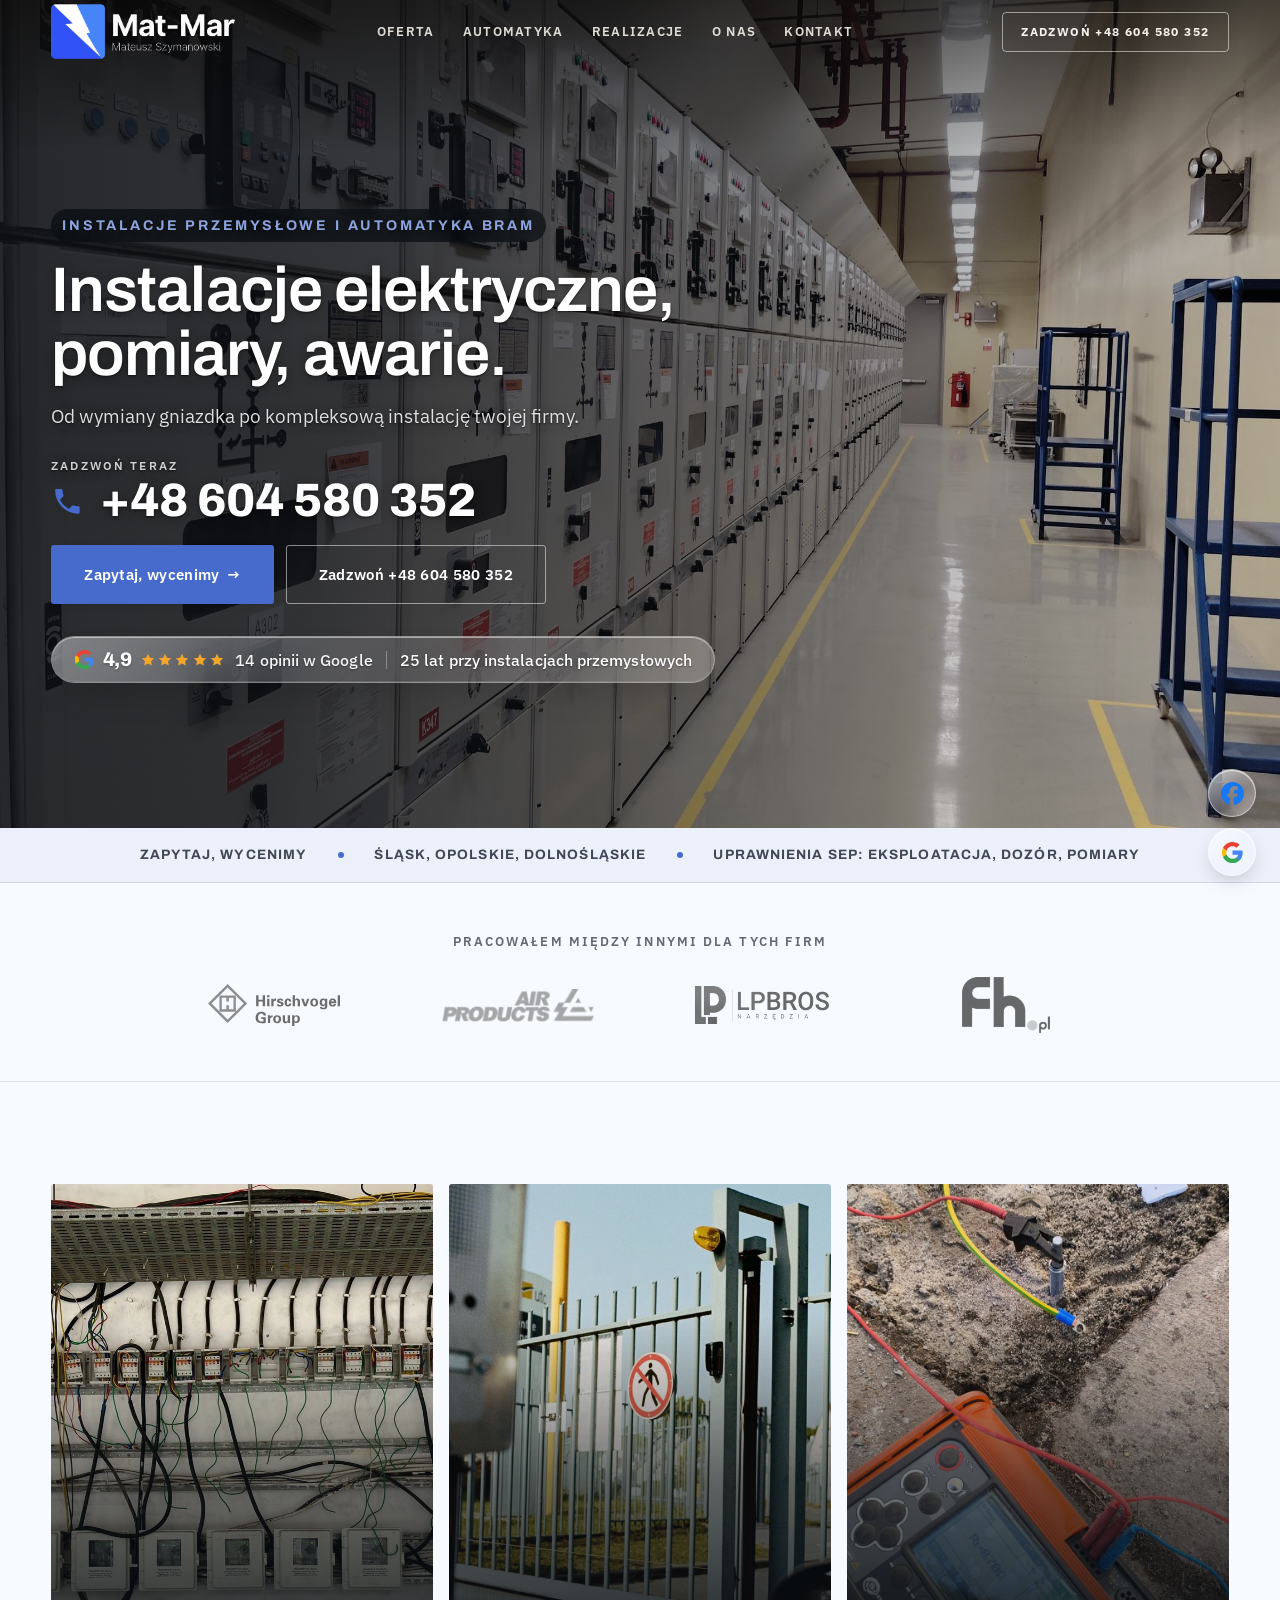
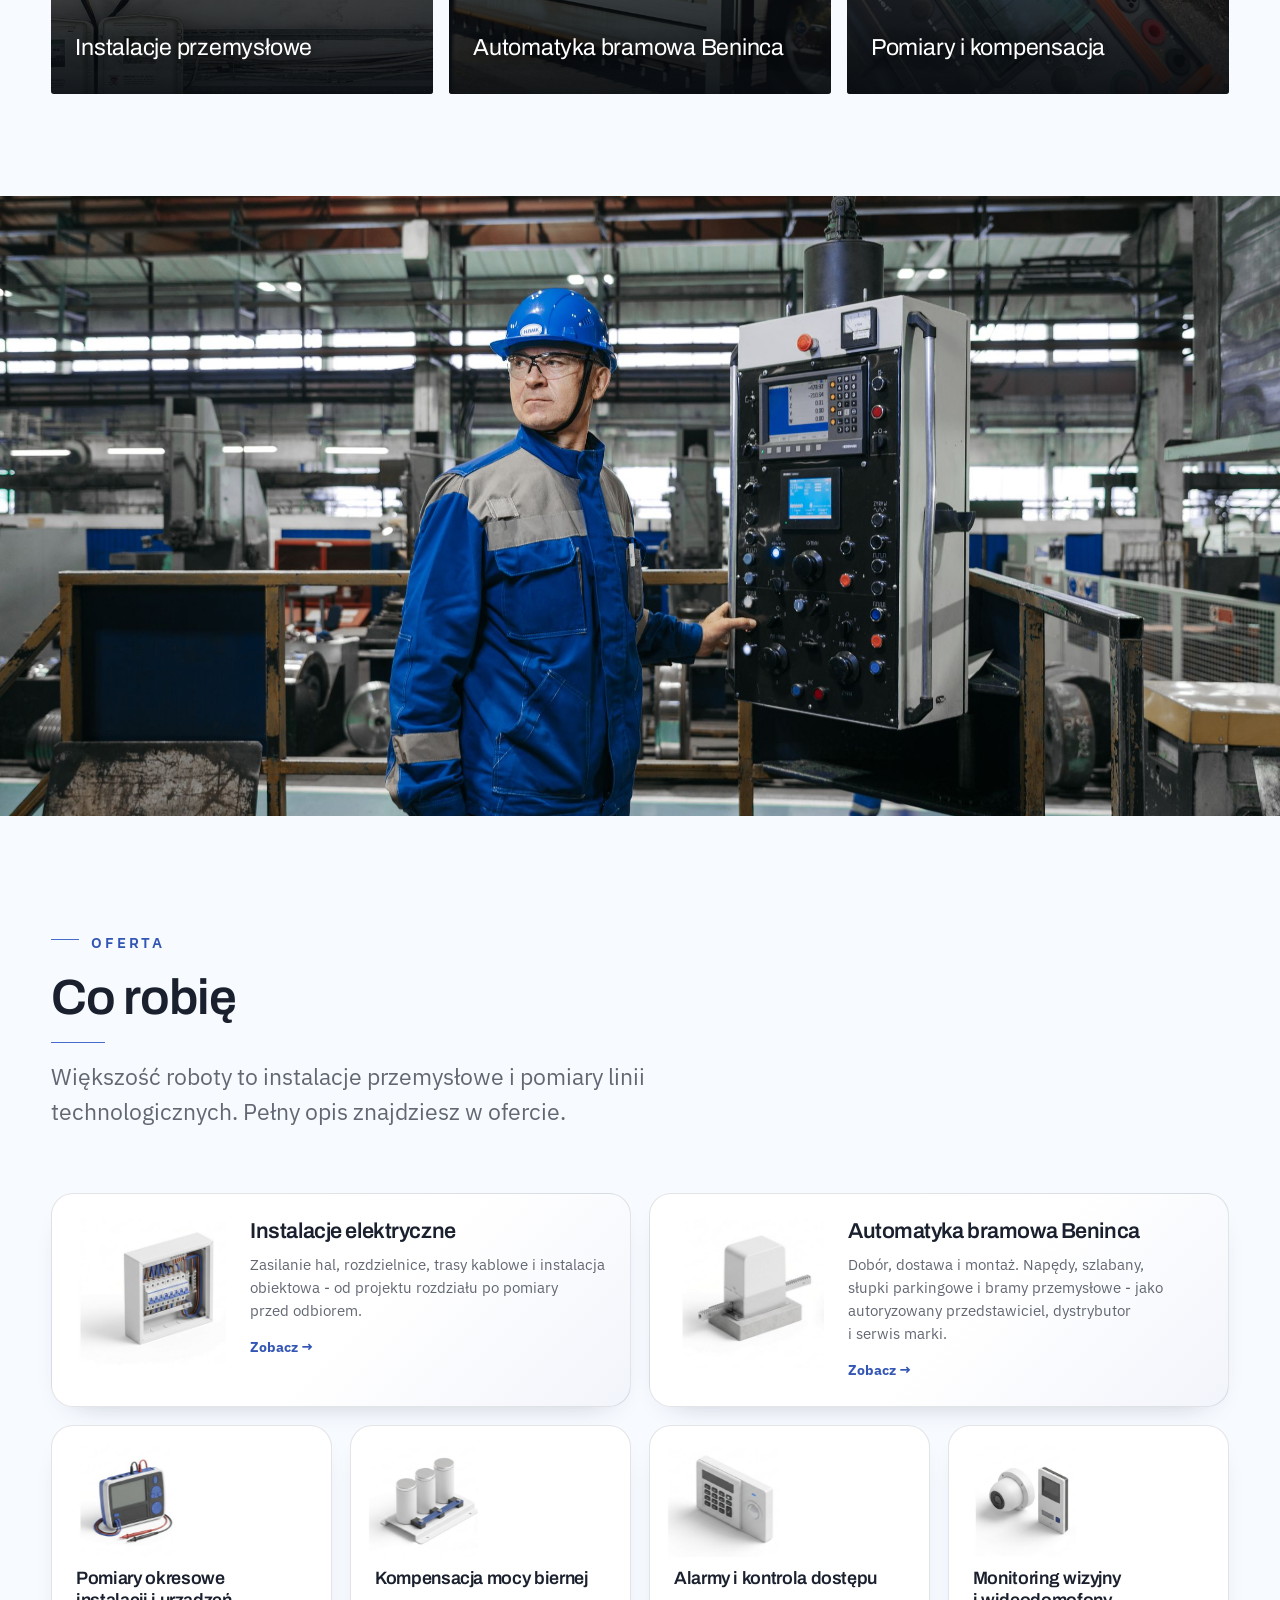
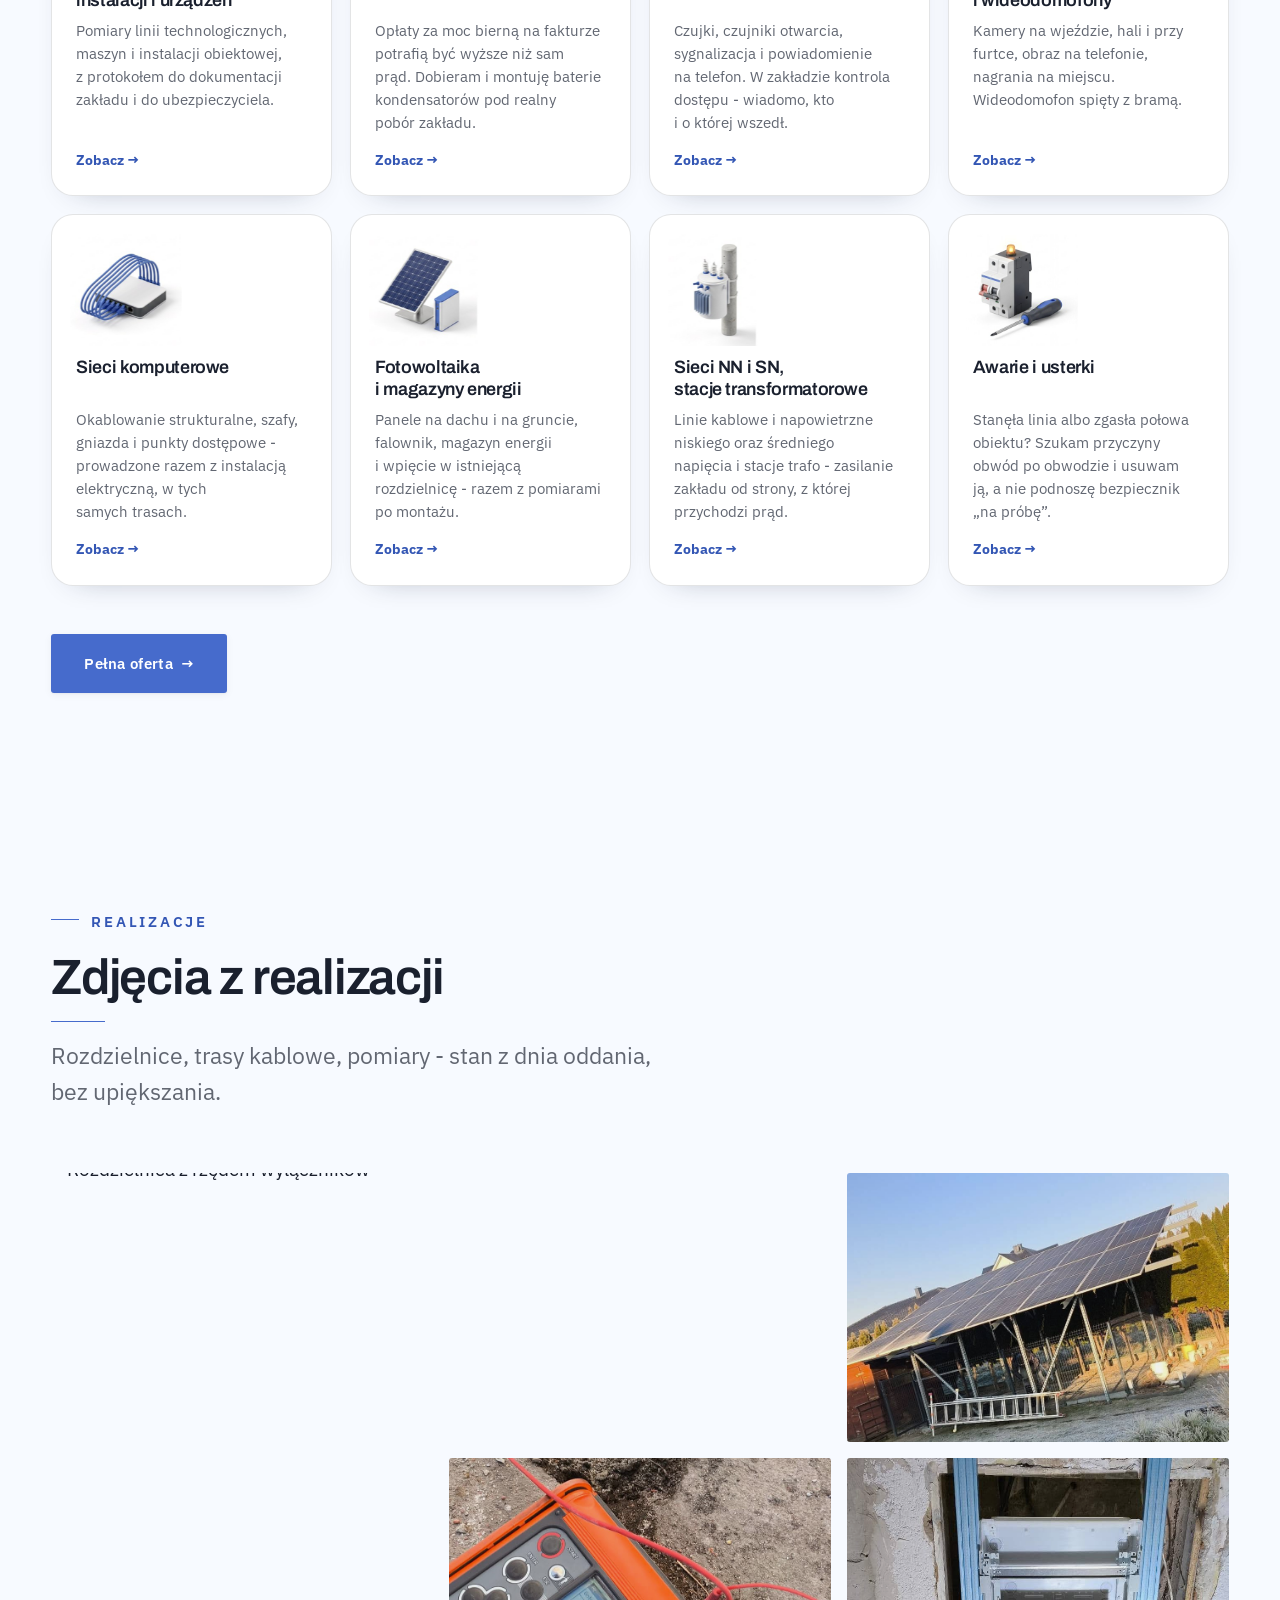
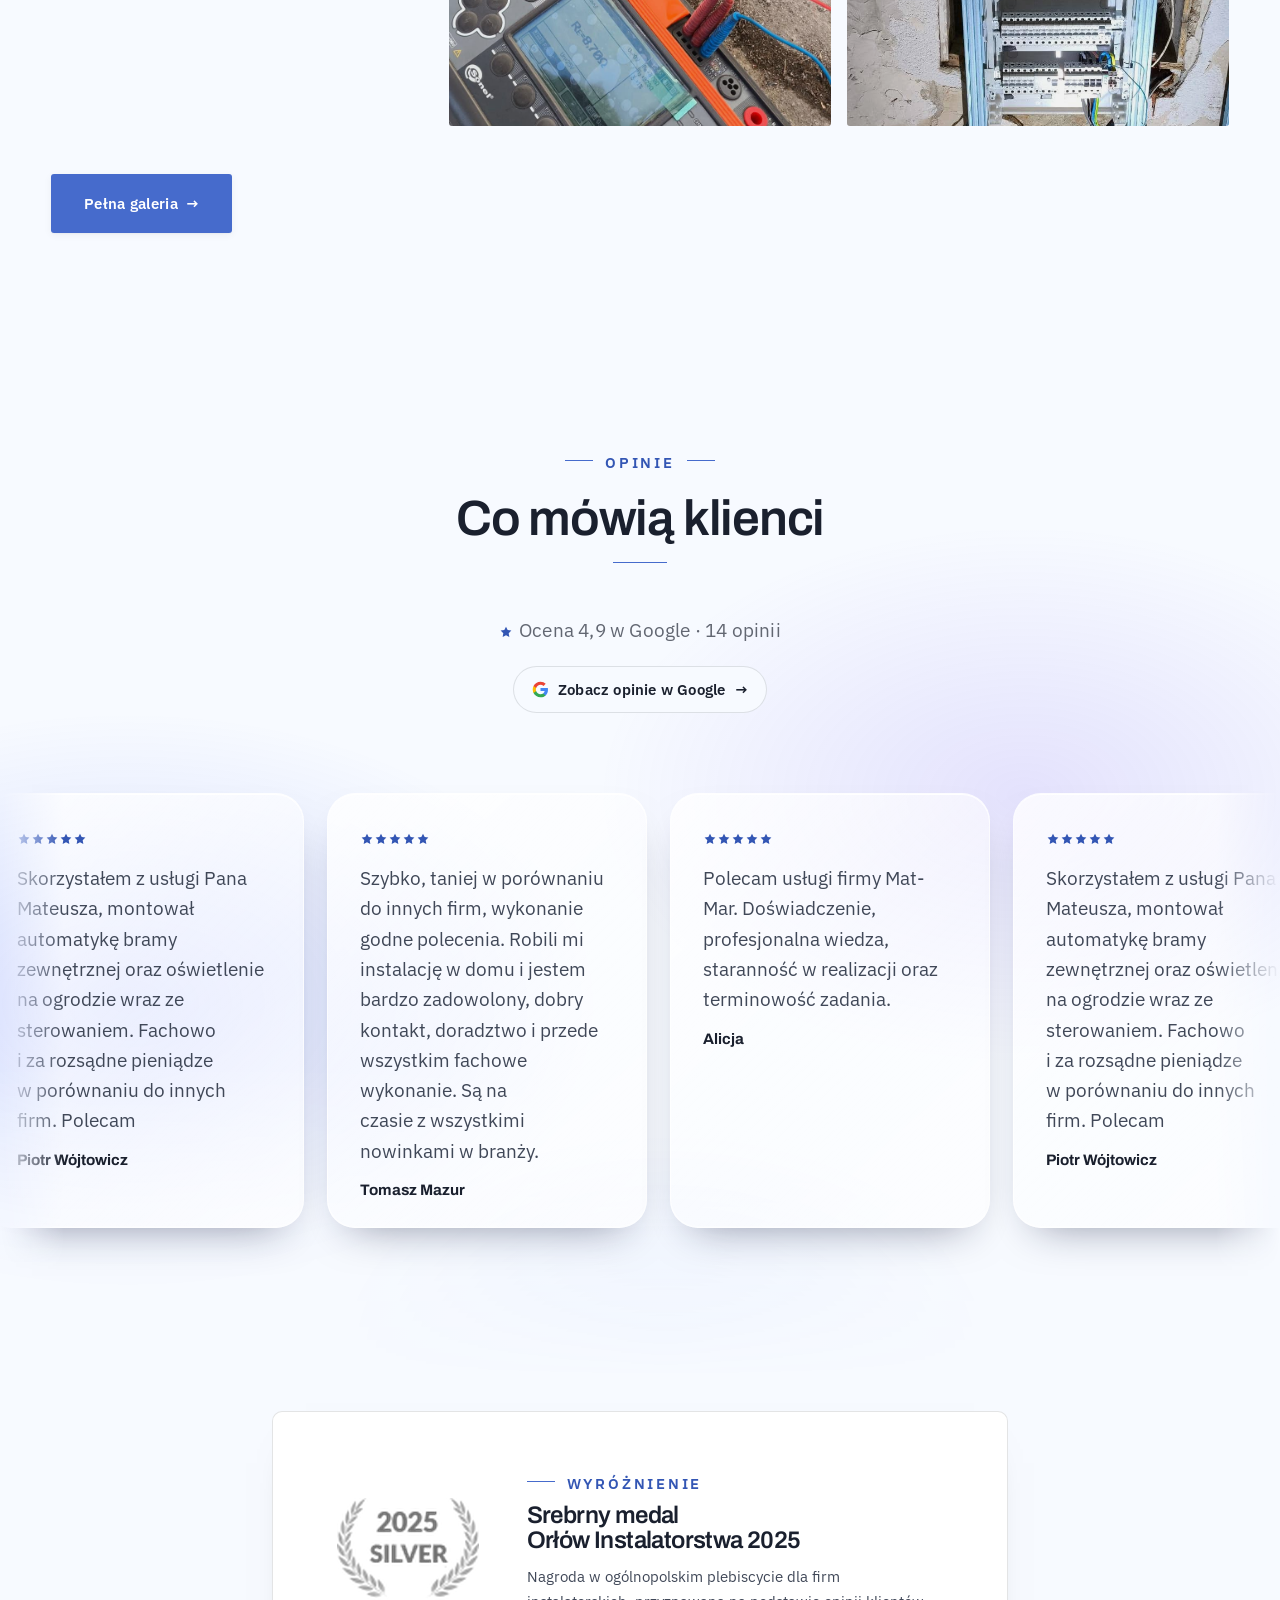
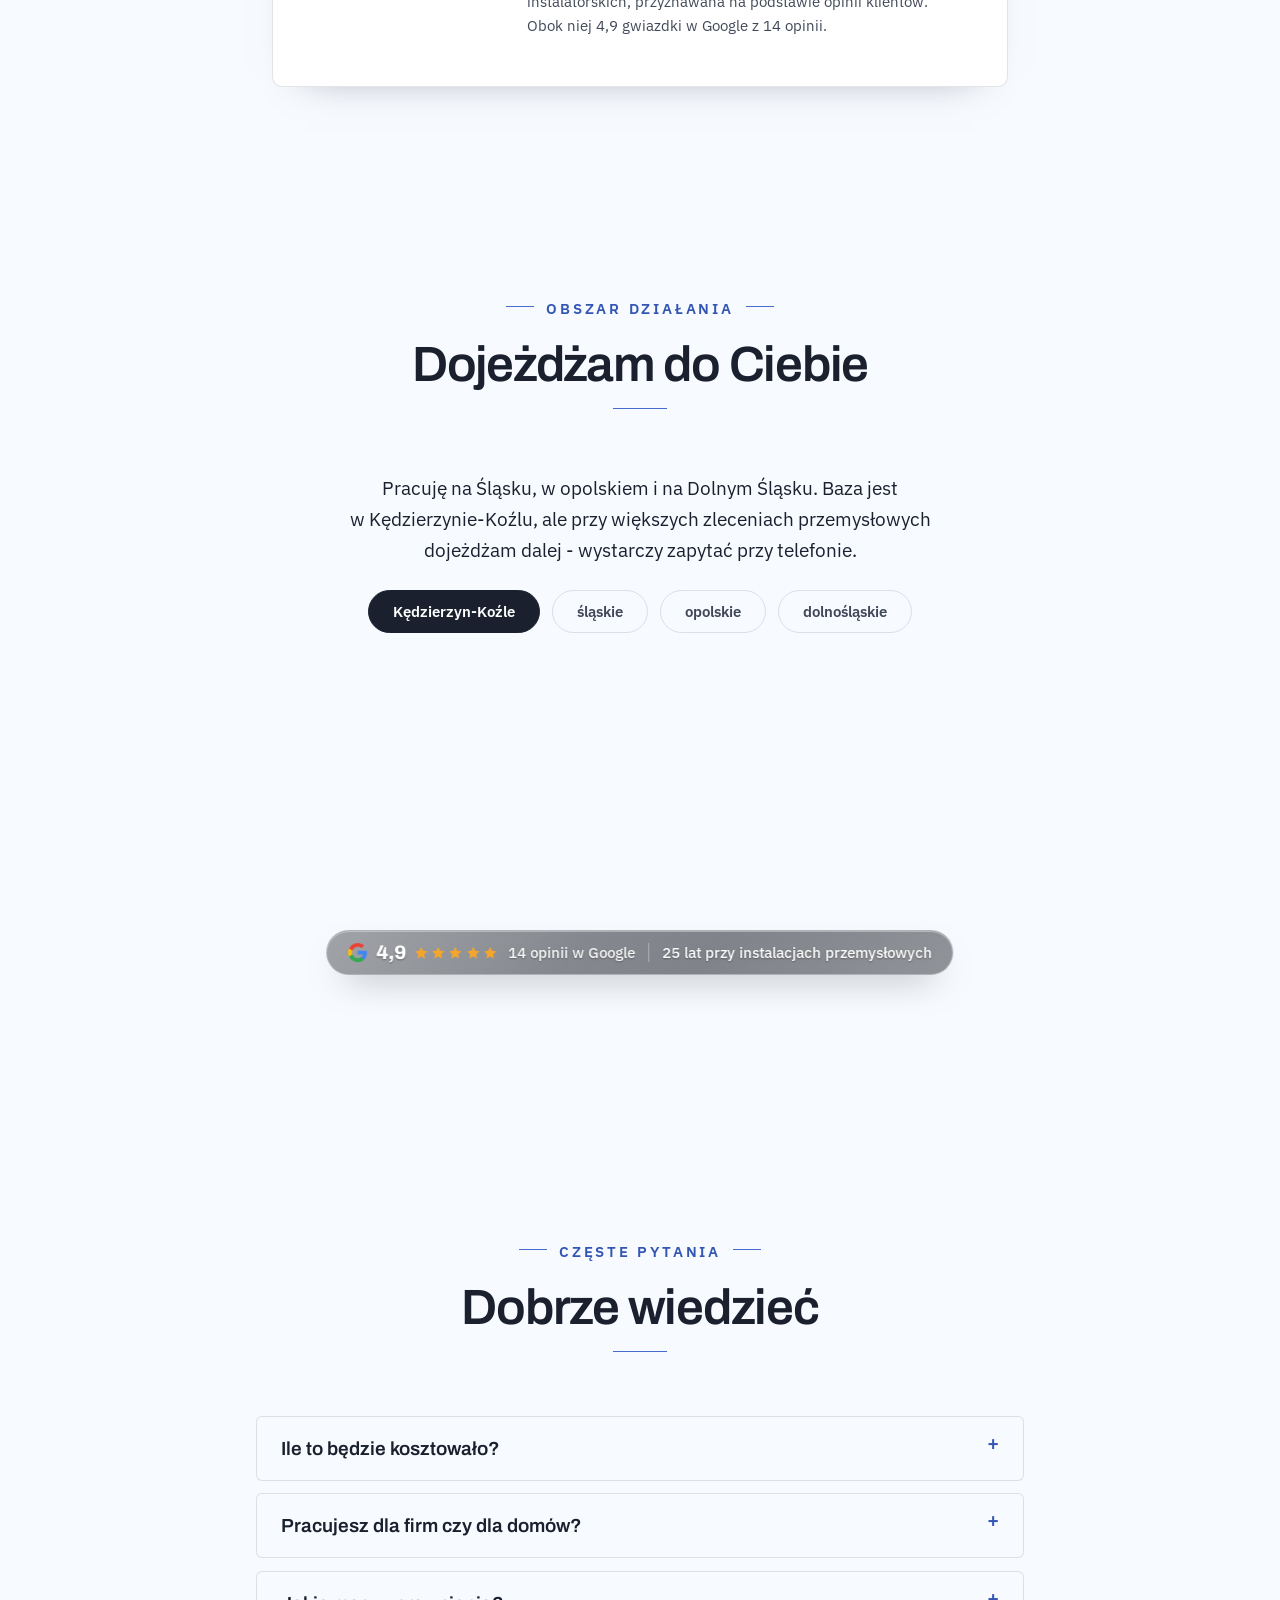
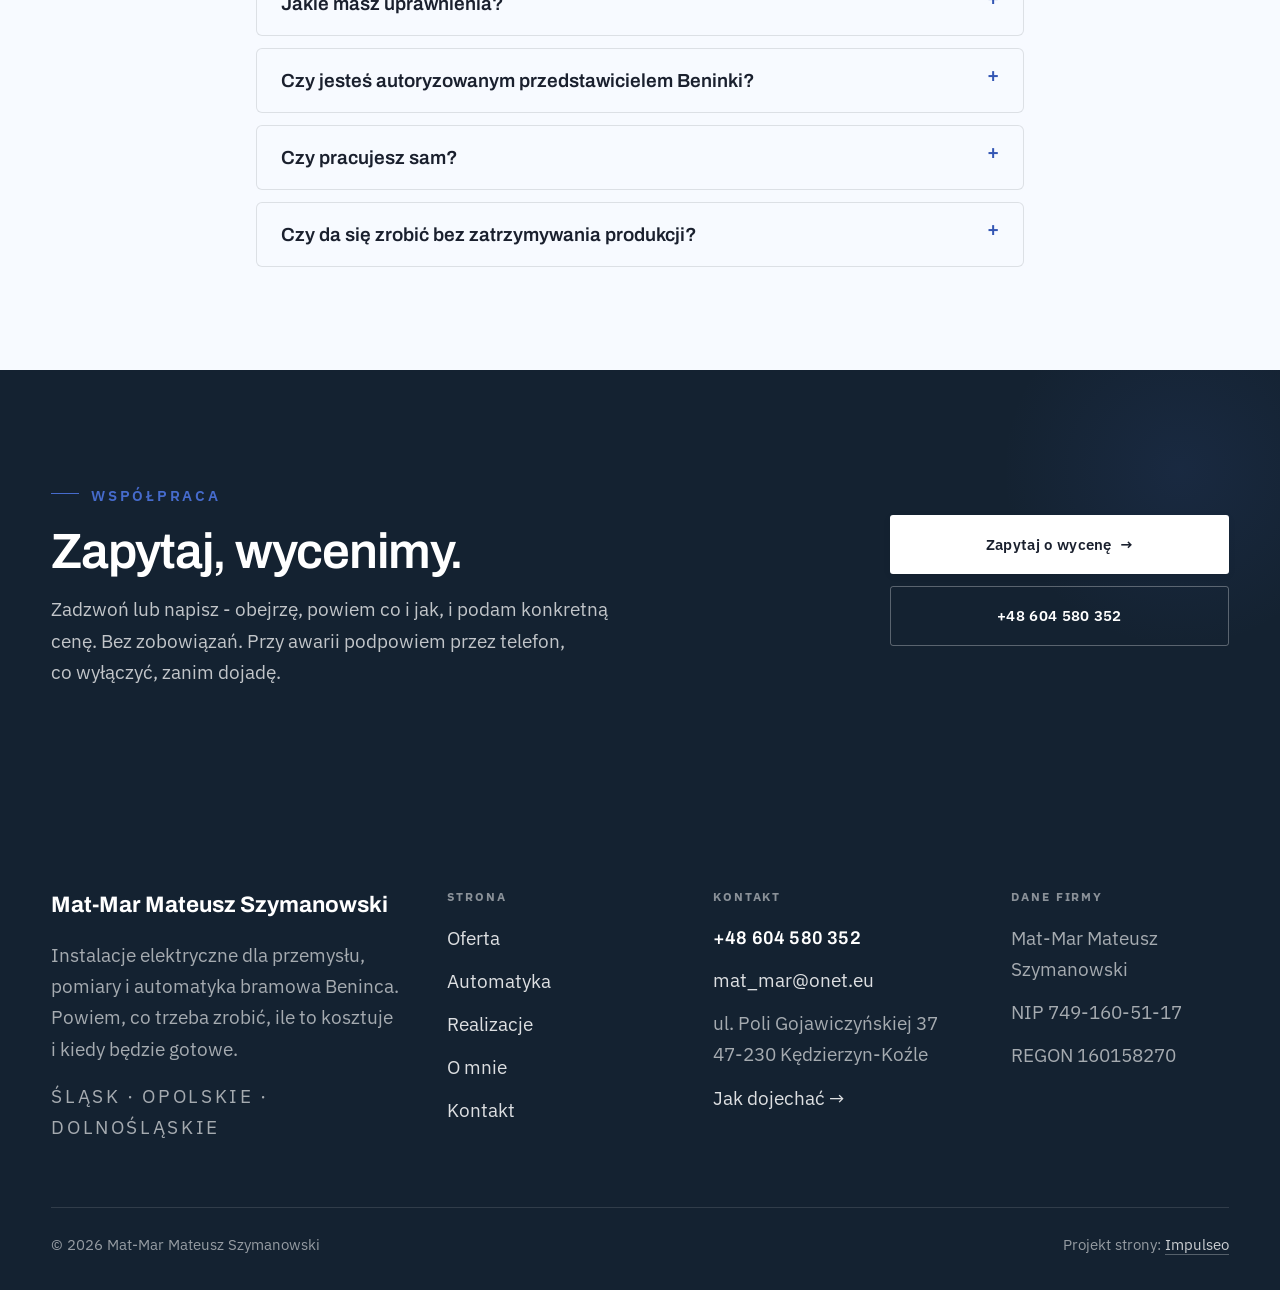
==== index.html @ 3fe74710 "Wersja arkuszy 20260923c (cache) Co-Authored-By: Claude Opus 5.5 (1M context) <noreply@anthropic.com" ====
<!DOCTYPE html>
<html lang="pl">
<head>
<meta charset="UTF-8">
<meta name="viewport" content="width=device-width, initial-scale=1.0">
<title>Mat-Mar Mateusz Szymanowski - instalacje elektryczne, pomiary, automatyka bram</title>
<meta name="description" content="Przemysłowe instalacje elektryczne, pomiary okresowe i linii technologicznych, kompensacja mocy biernej oraz automatyka bramowa Beninca. Kędzierzyn-Koźle, Śląsk, opolskie, dolnośląskie. Tel. 604 580 352.">
<link rel="canonical" href="https://mat-mar.com.pl/">
<meta name="robots" content="noindex, nofollow">
<meta property="og:type" content="website">
<meta property="og:locale" content="pl_PL">
<meta property="og:site_name" content="Mat-Mar Mateusz Szymanowski">
<meta property="og:title" content="Mat-Mar Mateusz Szymanowski - instalacje elektryczne, pomiary, automatyka bram">
<meta property="og:description" content="Przemysłowe instalacje elektryczne, pomiary okresowe i linii technologicznych, kompensacja mocy biernej oraz automatyka bramowa Beninca. Kędzierzyn-Koźle, Śląsk, opolskie, dolnośląskie. Tel. 604 580 352.">
<meta property="og:url" content="https://mat-mar.com.pl/">
<meta property="og:image" content="https://mat-mar.com.pl/img/og.jpg">
<meta property="og:image:width" content="1200">
<meta property="og:image:height" content="630">
<meta name="twitter:card" content="summary_large_image">
<script type="application/ld+json">{"@context": "https://schema.org", "@type": "LocalBusiness", "name": "Mat-Mar Mateusz Szymanowski", "url": "https://mat-mar.com.pl/", "telephone": "+48604580352", "image": "https://mat-mar.com.pl/img/og.jpg", "areaServed": ["Kędzierzyn-Koźle", "województwo opolskie", "województwo śląskie", "województwo dolnośląskie"], "sameAs": ["https://www.facebook.com/p/Mat-Mar-Mateusz-Szymanowski-61558397411182/", "https://maps.google.com/?cid=10364919480204693796"]}</script>
<link rel="preconnect" href="https://fonts.googleapis.com">
<link rel="preconnect" href="https://fonts.gstatic.com" crossorigin>
<link href="https://fonts.googleapis.com/css2?family=Archivo:wght@500;600;700;800&family=IBM+Plex+Sans:wght@400;500;600&display=swap" rel="stylesheet">
<link rel="stylesheet" href="assets/styles.css?v=20260923c">
<link rel="preload" as="image" href="img/logo-nav-dark.png" fetchpriority="high">
<script>(function(){
 /* Wejscie z logo (skill wejscie-na-strone): raz na wizyte, ?intro = zagraj znowu.
    Skrypt BEZ defer - inaczej przez ulamek sekundy widac strone, a dopiero potem kurtyne. */
 try{
  var h=document.documentElement, a=location.search.indexOf('intro')>-1;
  if(window.matchMedia('(prefers-reduced-motion: reduce)').matches) return;
  if(!a && sessionStorage.getItem('mm-wejscie')) return;
  sessionStorage.setItem('mm-wejscie','1');
  h.classList.add('intro-on','bez-wejscia-tla');
 }catch(e){}
})();</script>
</head>
<body>
<div class="wejscie" aria-hidden="true">
  <div class="wejscie-plyta"></div>
  <div class="wejscie-znak-box">
    <span class="wejscie-znak"><img class="wz-ciemne" src="img/logo-nav-dark.png" width="1110" height="334" alt="" decoding="async"><img class="wz-jasne" src="img/logo-nav.png" width="1110" height="334" alt="" decoding="async"></span>
    <i class="wejscie-prad"></i>
  </div>
</div>

<header class="nav">
  <div class="wrap nav-inner">
    <a class="brand brand-has-logo" href="index.html"><img class="brand-logo brand-logo--jasny" src="img/logo-nav.png" alt="Mat-Mar Mateusz Szymanowski" width="1110" height="334" decoding="async"><img class="brand-logo brand-logo--ciemny" src="img/logo-nav-dark.png" alt="" aria-hidden="true" width="1110" height="334" decoding="async"></a>
    <nav class="nav-links">
      <a href="oferta.html">Oferta</a>
      <a href="automatyka.html">Automatyka</a>
      <a href="realizacje.html">Realizacje</a>
      <a href="o-nas.html">O nas</a>
      <a href="kontakt.html">Kontakt</a>
      <a href="tel:+48604580352" class="btn btn-accent">Zadzwoń +48 604 580 352</a>
    </nav>
    <button class="nav-toggle" aria-label="Menu"><span></span><span></span><span></span></button>
  </div>
</header>
<script>(function(){
 /* Pomiar TUZ za </header>, nie w main.js - main.js rusza ~300 ms pozniej (regula 6). */
 var h=document.documentElement;
 if(!h.classList.contains('intro-on')) return;
 function sprzataj(){
   h.classList.remove('intro-on','intro-gra','intro-out');
   try{window.dispatchEvent(new Event('wejscie:koniec'));}catch(e){}
 }
 var obraz=null;
 document.querySelectorAll('.nav .brand-logo').forEach(function(im){
   if(!obraz && im.getBoundingClientRect().width>0) obraz=im;
 });
 var ciemne=document.querySelector('.wz-ciemne');
 if(!obraz||!ciemne){sprzataj();return;}

 /* SKALUJEMY W DOL, NIGDY W GORE (regula 8): na kurtynie logo ma prawdziwy rozmiar,
    do paska wraca scale() < 1. Sufit = piksele pliku / gestosc ekranu. */
 var PLIK_W=1110, PLIK_H=334;
 var r=obraz.getBoundingClientRect();
 var sufit=PLIK_W/Math.min(window.devicePixelRatio||1,3);
 var cel=(innerWidth<680)?Math.min(innerWidth*0.74,330):Math.min(innerWidth*0.36,470);
 cel=Math.max(r.width, Math.min(cel, sufit));
 h.style.setProperty('--i-w', Math.round(cel)+'px');
 h.style.setProperty('--i-h', Math.round(cel*PLIK_H/PLIK_W)+'px');
 h.style.setProperty('--i-zmniejsz', (r.width/cel).toFixed(4));
 h.style.setProperty('--i-px', Math.round(r.left+r.width/2-innerWidth/2)+'px');
 h.style.setProperty('--i-py', Math.round(r.top+r.height/2-innerHeight/2)+'px');

 var ruszylo=false, zrobione=false;
 function koniec(){
   if(!ruszylo||zrobione) return; zrobione=true;
   h.classList.add('intro-out');
   /* naglowek hero rusza, gdy kurtyna jest prawie na dole - bez pustej przerwy */
   setTimeout(function(){ try{window.dispatchEvent(new Event('wejscie:koniec'));}catch(e){} }, 720);
   setTimeout(sprzataj, 1150);
 }
 function graj(){
   if(ruszylo) return; ruszylo=true;
   /* DWIE klatki - inaczej przegladarka sklei start z koncem i przejscia nie widac */
   requestAnimationFrame(function(){requestAnimationFrame(function(){ h.classList.add('intro-gra'); });});
   /* MIN/SUFIT licza sie od startu animacji, nie od parsowania strony (regula 5a) */
   var start=Date.now(), MIN=820, SUFIT=1150, zaladowane=false;
   function heroGotowe(){ var im=document.querySelector('.hf-photo'); return !!(im&&im.complete&&im.naturalWidth>0); }
   function moze(){ if(Date.now()-start>=MIN && (heroGotowe()||zaladowane)) koniec(); else setTimeout(moze,70); }
   window.addEventListener('load',function(){zaladowane=true;});
   moze();
   setTimeout(koniec, SUFIT);
   setTimeout(sprzataj, 3200);                              /* twardy bezpiecznik */
   ['click','wheel','touchstart','keydown'].forEach(function(z){
     window.addEventListener(z, koniec, {once:true, passive:true});
   });
 }
 /* KURTYNA NIE RUSZA, DOPOKI LOGO NIE JEST POBRANE I ZDEKODOWANE (regula 5a) -
    inaczej takt wylaniania gra na pustym miejscu i logo "miga jak zbugowane". */
 function odpusc(){ if(!ruszylo) sprzataj(); }
 function zacznij(){ if(ciemne.decode) ciemne.decode().then(graj,graj); else graj(); }
 if(ciemne.complete && ciemne.naturalWidth>0) zacznij();
 else { ciemne.addEventListener('load', zacznij); ciemne.addEventListener('error', odpusc);
        setTimeout(function(){ (ciemne.complete&&ciemne.naturalWidth>0) ? zacznij() : odpusc(); }, 1400); }
 setTimeout(function(){ if(!ruszylo) sprzataj(); }, 4000);
})();</script>

<main>
<section class="hero-fach">
  <img class="hf-photo" src="img/hero.jpg" fetchpriority="high" alt="Mat-Mar Mateusz Szymanowski - instalacje elektryczne" width="1880" height="1255">
  <div class="hf-panel">
    <div class="hf-inner">
      <span class="hf-kicker">Instalacje przemysłowe i automatyka bram</span>
      <h1 class="hf-title">Instalacje elektryczne, pomiary, awarie. <em></em></h1>
      <p class="hf-lead">Od wymiany gniazdka po kompleksową instalację twojej firmy.</p>
      <a class="hf-phone" href="tel:+48604580352"><span class="hf-phone-lab">Zadzwoń teraz</span><span class="hf-phone-num"><svg class="ico-tel" width="16" height="16" viewBox="0 0 24 24" fill="none" aria-hidden="true"><path d="M6.6 10.8a15.5 15.5 0 0 0 6.6 6.6l2.2-2.2a1 1 0 0 1 1-.24 11.4 11.4 0 0 0 3.6.58 1 1 0 0 1 1 1V20a1 1 0 0 1-1 1A17 17 0 0 1 3 4a1 1 0 0 1 1-1h3.5a1 1 0 0 1 1 1c0 1.25.2 2.46.58 3.6a1 1 0 0 1-.25 1l-2.23 2.2Z" fill="currentColor"/></svg> +48 604 580 352</span></a>
      <div class="hf-actions">
        <a href="kontakt.html" class="btn btn-accent">Zapytaj, wycenimy <span class="arr">→</span></a>
        <a href="tel:+48604580352" class="btn btn-ghost hf-ghost">Zadzwoń +48 604 580 352</a>
      </div>
      <div class="hf-trust hf-trust--zaufanie"><a class="tg-link" href="https://maps.google.com/?cid=10364919480204693796" target="_blank" rel="noopener" aria-label="Ocena 4,9 w Google na podstawie 14 opinii"><svg class="tg-g" viewBox="0 0 24 24" width="21" height="21" aria-hidden="true"><path fill="#4285F4" d="M22.56 12.25c0-.78-.07-1.53-.2-2.25H12v4.26h5.92c-.26 1.37-1.04 2.53-2.21 3.31v2.77h3.57c2.08-1.92 3.28-4.74 3.28-8.09z"/><path fill="#34A853" d="M12 23c2.97 0 5.46-.98 7.28-2.66l-3.57-2.77c-.98.66-2.23 1.06-3.71 1.06-2.86 0-5.29-1.93-6.16-4.53H2.18v2.84C3.99 20.53 7.7 23 12 23z"/><path fill="#FBBC05" d="M5.84 14.09c-.22-.66-.35-1.36-.35-2.09s.13-1.43.35-2.09V7.07H2.18C1.43 8.55 1 10.22 1 12s.43 3.45 1.18 4.93l2.85-2.22.81-.62z"/><path fill="#EA4335" d="M12 5.38c1.62 0 3.06.56 4.21 1.64l3.15-3.15C17.45 2.09 14.97 1 12 1 7.7 1 3.99 3.47 2.18 7.07l3.66 2.84c.87-2.6 3.3-4.53 6.16-4.53z"/></svg><b class="tg-ocena">4,9</b><span class="tg-gwiazdki" aria-hidden="true"><svg viewBox="0 0 24 24" width="16" height="16" aria-hidden="true"><path d="M12 2.8l2.85 5.8 6.4.93-4.63 4.5 1.1 6.37L12 17.4l-5.72 3 1.1-6.37-4.63-4.5 6.4-.93L12 2.8Z" fill="currentColor"/></svg><svg viewBox="0 0 24 24" width="16" height="16" aria-hidden="true"><path d="M12 2.8l2.85 5.8 6.4.93-4.63 4.5 1.1 6.37L12 17.4l-5.72 3 1.1-6.37-4.63-4.5 6.4-.93L12 2.8Z" fill="currentColor"/></svg><svg viewBox="0 0 24 24" width="16" height="16" aria-hidden="true"><path d="M12 2.8l2.85 5.8 6.4.93-4.63 4.5 1.1 6.37L12 17.4l-5.72 3 1.1-6.37-4.63-4.5 6.4-.93L12 2.8Z" fill="currentColor"/></svg><svg viewBox="0 0 24 24" width="16" height="16" aria-hidden="true"><path d="M12 2.8l2.85 5.8 6.4.93-4.63 4.5 1.1 6.37L12 17.4l-5.72 3 1.1-6.37-4.63-4.5 6.4-.93L12 2.8Z" fill="currentColor"/></svg><svg viewBox="0 0 24 24" width="16" height="16" aria-hidden="true"><path d="M12 2.8l2.85 5.8 6.4.93-4.63 4.5 1.1 6.37L12 17.4l-5.72 3 1.1-6.37-4.63-4.5 6.4-.93L12 2.8Z" fill="currentColor"/></svg></span><span class="tg-ile">14 opinii w Google</span></a><span class="tg-sep" aria-hidden="true"></span><span class="tg-lata">25 lat przy instalacjach przemysłowych</span></div>
    </div>
  </div>
</section>
<section class="fach-promise">
  <div class="wrap">
    <ul class="fp-row reveal"><li>Zapytaj, wycenimy</li><li>Śląsk, opolskie, dolnośląskie</li><li>Uprawnienia SEP: eksploatacja, dozór, pomiary</li></ul>
  </div>
</section>
<section class="klienci-sciana" aria-label="Zakłady, dla których pracowałem">
  <div class="wrap">
    <p class="ks-lead reveal">Pracowałem między innymi dla tych firm</p>
    <ul class="ks-row reveal">
        <li class="ks-wysoki"><img src="img/klient-hirschvogel.svg" alt="Hirschvogel Components Poland" width="220" height="70" loading="lazy" decoding="async"></li>
        <li><img src="img/klient-air-products.png" alt="Air Products" width="643" height="140" loading="lazy" decoding="async"></li>
        <li><img src="img/klient-lp-bros.png" alt="LP Bros" width="494" height="140" loading="lazy" decoding="async"></li>
        <li class="ks-wysoki"><img src="img/klient-fitness-home.png" alt="Fitness Home" width="298" height="190" loading="lazy" decoding="async"></li>
    </ul>
  </div>
</section>
<section class="gateways-band">
  <div class="wrap">
    <div class="gateways">
      <a href="oferta.html" class="gateway reveal"><img src="img/g2.jpg" alt="Przemysłowe instalacje elektryczne" width="1600" height="1066" decoding="async"><span class="g-ttl">Instalacje przemysłowe</span></a>
      <a href="automatyka.html" class="gateway reveal"><img src="img/a1.jpg" alt="Automatyka bramowa Beninca" width="1600" height="1200" decoding="async"><span class="g-ttl">Automatyka bramowa Beninca</span></a>
      <a href="oferta.html" class="gateway reveal"><img src="img/g3.jpg" alt="Pomiary i kompensacja mocy biernej" width="1600" height="1066" decoding="async"><span class="g-ttl">Pomiary i kompensacja</span></a>
    </div>
  </div>
</section>
<section class="stopklatka" aria-hidden="true">
  <img class="stk-bg" src="img/stopklatka.jpg" srcset="img/stopklatka-1200.jpg 1200w, img/stopklatka.jpg 2400w" sizes="100vw" alt="" loading="lazy" decoding="async" width="2400" height="1597">
</section>
<section class="fach-uslugi">
  <div class="wrap">
    <div class="head reveal">
      <span class="eyebrow">Oferta</span>
      <h2>Co robię</h2>
      <p>Większość roboty to instalacje przemysłowe i pomiary linii technologicznych. Pełny opis znajdziesz w ofercie.</p>
    </div>
    <ul class="usl-karty">
      <li class="uk uk--duza reveal"><a href="oferta.html"><img class="uk-ic" src="img/ikony/instalacje.jpg" alt="" width="320" height="320" loading="lazy" decoding="async"><div class="uk-tresc"><h3>Instalacje elektryczne</h3><span class="uk-opis">Zasilanie hal, rozdzielnice, trasy kablowe i instalacja obiektowa - od projektu rozdziału po pomiary przed odbiorem.</span><span class="uk-cta">Zobacz <span class="arr">→</span></span></div></a></li>
      <li class="uk uk--duza reveal"><a href="automatyka.html"><img class="uk-ic" src="img/ikony/napedy-bram.jpg" alt="" width="320" height="320" loading="lazy" decoding="async"><div class="uk-tresc"><h3>Automatyka bramowa Beninca</h3><span class="uk-opis">Dobór, dostawa i montaż. Napędy, szlabany, słupki parkingowe i bramy przemysłowe - jako autoryzowany przedstawiciel, dystrybutor i serwis marki.</span><span class="uk-cta">Zobacz <span class="arr">→</span></span></div></a></li>
      <li class="uk reveal"><a href="oferta.html"><img class="uk-ic" src="img/ikony/pomiary.jpg" alt="" width="320" height="320" loading="lazy" decoding="async"><div class="uk-tresc"><h3>Pomiary okresowe instalacji i urządzeń</h3><span class="uk-opis">Pomiary linii technologicznych, maszyn i instalacji obiektowej, z protokołem do dokumentacji zakładu i do ubezpieczyciela.</span><span class="uk-cta">Zobacz <span class="arr">→</span></span></div></a></li>
      <li class="uk reveal"><a href="oferta.html"><img class="uk-ic" src="img/ikony/kompensacja.jpg" alt="" width="320" height="320" loading="lazy" decoding="async"><div class="uk-tresc"><h3>Kompensacja mocy biernej</h3><span class="uk-opis">Opłaty za moc bierną na fakturze potrafią być wyższe niż sam prąd. Dobieram i montuję baterie kondensatorów pod realny pobór zakładu.</span><span class="uk-cta">Zobacz <span class="arr">→</span></span></div></a></li>
      <li class="uk reveal"><a href="oferta.html"><img class="uk-ic" src="img/ikony/alarmy.jpg" alt="" width="320" height="320" loading="lazy" decoding="async"><div class="uk-tresc"><h3>Alarmy i kontrola dostępu</h3><span class="uk-opis">Czujki, czujniki otwarcia, sygnalizacja i powiadomienie na telefon. W zakładzie kontrola dostępu - wiadomo, kto i o której wszedł.</span><span class="uk-cta">Zobacz <span class="arr">→</span></span></div></a></li>
      <li class="uk reveal"><a href="oferta.html"><img class="uk-ic" src="img/ikony/monitoring.jpg" alt="" width="320" height="320" loading="lazy" decoding="async"><div class="uk-tresc"><h3>Monitoring wizyjny i wideodomofony</h3><span class="uk-opis">Kamery na wjeździe, hali i przy furtce, obraz na telefonie, nagrania na miejscu. Wideodomofon spięty z bramą.</span><span class="uk-cta">Zobacz <span class="arr">→</span></span></div></a></li>
      <li class="uk reveal"><a href="oferta.html"><img class="uk-ic" src="img/ikony/sieci-lan.jpg" alt="" width="320" height="320" loading="lazy" decoding="async"><div class="uk-tresc"><h3>Sieci komputerowe</h3><span class="uk-opis">Okablowanie strukturalne, szafy, gniazda i punkty dostępowe - prowadzone razem z instalacją elektryczną, w tych samych trasach.</span><span class="uk-cta">Zobacz <span class="arr">→</span></span></div></a></li>
      <li class="uk reveal"><a href="oferta.html"><img class="uk-ic" src="img/ikony/fotowoltaika.jpg" alt="" width="320" height="320" loading="lazy" decoding="async"><div class="uk-tresc"><h3>Fotowoltaika i magazyny energii</h3><span class="uk-opis">Panele na dachu i na gruncie, falownik, magazyn energii i wpięcie w istniejącą rozdzielnicę - razem z pomiarami po montażu.</span><span class="uk-cta">Zobacz <span class="arr">→</span></span></div></a></li>
      <li class="uk reveal"><a href="oferta.html"><img class="uk-ic" src="img/ikony/sieci-sn.jpg" alt="" width="320" height="320" loading="lazy" decoding="async"><div class="uk-tresc"><h3>Sieci NN i SN, stacje transformatorowe</h3><span class="uk-opis">Linie kablowe i napowietrzne niskiego oraz średniego napięcia i stacje trafo - zasilanie zakładu od strony, z której przychodzi prąd.</span><span class="uk-cta">Zobacz <span class="arr">→</span></span></div></a></li>
      <li class="uk reveal"><a href="oferta.html"><img class="uk-ic" src="img/ikony/awarie.jpg" alt="" width="320" height="320" loading="lazy" decoding="async"><div class="uk-tresc"><h3>Awarie i usterki</h3><span class="uk-opis">Stanęła linia albo zgasła połowa obiektu? Szukam przyczyny obwód po obwodzie i usuwam ją, a nie podnoszę bezpiecznik „na próbę”.</span><span class="uk-cta">Zobacz <span class="arr">→</span></span></div></a></li>
    </ul>
    <div style="margin-top:var(--space-7)" class="reveal"><a href="oferta.html" class="btn btn-accent">Pełna oferta <span class="arr">→</span></a></div>
  </div>
</section>
<section>
  <div class="wrap">
    <div class="head reveal">
      <span class="eyebrow">Realizacje</span>
      <h2>Zdjęcia z realizacji</h2>
      <p>Rozdzielnice, trasy kablowe, pomiary - stan z dnia oddania, bez upiększania.</p>
    </div>
    <div class="gallery">
      <div class="tile t-two3 reveal"><img src="img/g4.jpg" alt="Rozdzielnica z rzędem wyłączników" loading="lazy" width="1880" height="1170" decoding="async"></div>
      <div class="tile t-third reveal"><img src="img/g6.jpg" alt="Farma fotowoltaiczna na gruncie" loading="lazy" width="900" height="1600" style="object-position:50% 45%" decoding="async"></div>
      <div class="tile t-third reveal"><img src="img/g1.jpg" alt="Falownik Deye wpięty w rozdzielnicę" loading="lazy" width="921" height="2048" style="object-position:50% 30%" decoding="async"></div>
      <div class="tile t-third reveal"><img src="img/g3.jpg" alt="Pomiar rezystancji uziemienia" loading="lazy" width="921" height="2048" style="object-position:50% 62%" decoding="async"></div>
      <div class="tile t-third reveal"><img src="img/g10.jpg" alt="Rozdzielnica podtynkowa w trakcie montażu" loading="lazy" width="719" height="1600" style="object-position:50% 25%" decoding="async"></div>
    </div>
    <div style="margin-top:var(--space-7)" class="reveal"><a href="realizacje.html" class="btn btn-accent">Pełna galeria <span class="arr">→</span></a></div>
  </div>
</section>
<section class="opinie">
  <div class="wrap">
    <div class="head center reveal">
      <span class="eyebrow">Opinie</span>
      <h2>Co mówią klienci</h2>
    </div>
    <p class="op-meta reveal"><svg class="ico-star" width="14" height="14" viewBox="0 0 24 24" style="vertical-align:-2px" aria-hidden="true"><path d="M12 2.8l2.85 5.8 6.4.93-4.63 4.5 1.1 6.37L12 17.4l-5.72 3 1.1-6.37-4.63-4.5 6.4-.93L12 2.8Z" fill="currentColor"/></svg> Ocena 4,9 w Google · 14 opinii</p>
    <p class="op-meta reveal"><a class="op-google" href="https://maps.google.com/?cid=10364919480204693796" target="_blank" rel="noopener"><svg class="op-g-ico" viewBox="0 0 24 24" width="17" height="17" aria-hidden="true"><path fill="#4285F4" d="M22.56 12.25c0-.78-.07-1.53-.2-2.25H12v4.26h5.92c-.26 1.37-1.04 2.53-2.21 3.31v2.77h3.57c2.08-1.92 3.28-4.74 3.28-8.09z"/><path fill="#34A853" d="M12 23c2.97 0 5.46-.98 7.28-2.66l-3.57-2.77c-.98.66-2.23 1.06-3.71 1.06-2.86 0-5.29-1.93-6.16-4.53H2.18v2.84C3.99 20.53 7.7 23 12 23z"/><path fill="#FBBC05" d="M5.84 14.09c-.22-.66-.35-1.36-.35-2.09s.13-1.43.35-2.09V7.07H2.18C1.43 8.55 1 10.22 1 12s.43 3.45 1.18 4.93l2.85-2.22.81-.62z"/><path fill="#EA4335" d="M12 5.38c1.62 0 3.06.56 4.21 1.64l3.15-3.15C17.45 2.09 14.97 1 12 1 7.7 1 3.99 3.47 2.18 7.07l3.66 2.84c.87-2.6 3.3-4.53 6.16-4.53z"/></svg><span>Zobacz opinie w Google</span><span class="arr">→</span></a></p>
  </div>
  <div class="opinie-tasma reveal">
    <div class="ot-pas">
      <figure class="op-card"><span class="op-star"><svg class="ico-star" width="14" height="14" viewBox="0 0 24 24" style="vertical-align:-2px"><path d="M12 2.8l2.85 5.8 6.4.93-4.63 4.5 1.1 6.37L12 17.4l-5.72 3 1.1-6.37-4.63-4.5 6.4-.93L12 2.8Z" fill="currentColor"/></svg><svg class="ico-star" width="14" height="14" viewBox="0 0 24 24" style="vertical-align:-2px"><path d="M12 2.8l2.85 5.8 6.4.93-4.63 4.5 1.1 6.37L12 17.4l-5.72 3 1.1-6.37-4.63-4.5 6.4-.93L12 2.8Z" fill="currentColor"/></svg><svg class="ico-star" width="14" height="14" viewBox="0 0 24 24" style="vertical-align:-2px"><path d="M12 2.8l2.85 5.8 6.4.93-4.63 4.5 1.1 6.37L12 17.4l-5.72 3 1.1-6.37-4.63-4.5 6.4-.93L12 2.8Z" fill="currentColor"/></svg><svg class="ico-star" width="14" height="14" viewBox="0 0 24 24" style="vertical-align:-2px"><path d="M12 2.8l2.85 5.8 6.4.93-4.63 4.5 1.1 6.37L12 17.4l-5.72 3 1.1-6.37-4.63-4.5 6.4-.93L12 2.8Z" fill="currentColor"/></svg><svg class="ico-star" width="14" height="14" viewBox="0 0 24 24" style="vertical-align:-2px"><path d="M12 2.8l2.85 5.8 6.4.93-4.63 4.5 1.1 6.37L12 17.4l-5.72 3 1.1-6.37-4.63-4.5 6.4-.93L12 2.8Z" fill="currentColor"/></svg></span><blockquote>Skorzystałem z usługi Pana Mateusza, montował automatykę bramy zewnętrznej oraz oświetlenie na ogrodzie wraz ze sterowaniem. Fachowo i za rozsądne pieniądze w porównaniu do innych firm. Polecam</blockquote><span class="op-autor">Piotr Wójtowicz</span></figure>
      <figure class="op-card"><span class="op-star"><svg class="ico-star" width="14" height="14" viewBox="0 0 24 24" style="vertical-align:-2px"><path d="M12 2.8l2.85 5.8 6.4.93-4.63 4.5 1.1 6.37L12 17.4l-5.72 3 1.1-6.37-4.63-4.5 6.4-.93L12 2.8Z" fill="currentColor"/></svg><svg class="ico-star" width="14" height="14" viewBox="0 0 24 24" style="vertical-align:-2px"><path d="M12 2.8l2.85 5.8 6.4.93-4.63 4.5 1.1 6.37L12 17.4l-5.72 3 1.1-6.37-4.63-4.5 6.4-.93L12 2.8Z" fill="currentColor"/></svg><svg class="ico-star" width="14" height="14" viewBox="0 0 24 24" style="vertical-align:-2px"><path d="M12 2.8l2.85 5.8 6.4.93-4.63 4.5 1.1 6.37L12 17.4l-5.72 3 1.1-6.37-4.63-4.5 6.4-.93L12 2.8Z" fill="currentColor"/></svg><svg class="ico-star" width="14" height="14" viewBox="0 0 24 24" style="vertical-align:-2px"><path d="M12 2.8l2.85 5.8 6.4.93-4.63 4.5 1.1 6.37L12 17.4l-5.72 3 1.1-6.37-4.63-4.5 6.4-.93L12 2.8Z" fill="currentColor"/></svg><svg class="ico-star" width="14" height="14" viewBox="0 0 24 24" style="vertical-align:-2px"><path d="M12 2.8l2.85 5.8 6.4.93-4.63 4.5 1.1 6.37L12 17.4l-5.72 3 1.1-6.37-4.63-4.5 6.4-.93L12 2.8Z" fill="currentColor"/></svg></span><blockquote>Szybko, taniej w porównaniu do innych firm, wykonanie godne polecenia. Robili mi instalację w domu i jestem bardzo zadowolony, dobry kontakt, doradztwo i przede wszystkim fachowe wykonanie. Są na czasie z wszystkimi nowinkami w branży.</blockquote><span class="op-autor">Tomasz Mazur</span></figure>
      <figure class="op-card"><span class="op-star"><svg class="ico-star" width="14" height="14" viewBox="0 0 24 24" style="vertical-align:-2px"><path d="M12 2.8l2.85 5.8 6.4.93-4.63 4.5 1.1 6.37L12 17.4l-5.72 3 1.1-6.37-4.63-4.5 6.4-.93L12 2.8Z" fill="currentColor"/></svg><svg class="ico-star" width="14" height="14" viewBox="0 0 24 24" style="vertical-align:-2px"><path d="M12 2.8l2.85 5.8 6.4.93-4.63 4.5 1.1 6.37L12 17.4l-5.72 3 1.1-6.37-4.63-4.5 6.4-.93L12 2.8Z" fill="currentColor"/></svg><svg class="ico-star" width="14" height="14" viewBox="0 0 24 24" style="vertical-align:-2px"><path d="M12 2.8l2.85 5.8 6.4.93-4.63 4.5 1.1 6.37L12 17.4l-5.72 3 1.1-6.37-4.63-4.5 6.4-.93L12 2.8Z" fill="currentColor"/></svg><svg class="ico-star" width="14" height="14" viewBox="0 0 24 24" style="vertical-align:-2px"><path d="M12 2.8l2.85 5.8 6.4.93-4.63 4.5 1.1 6.37L12 17.4l-5.72 3 1.1-6.37-4.63-4.5 6.4-.93L12 2.8Z" fill="currentColor"/></svg><svg class="ico-star" width="14" height="14" viewBox="0 0 24 24" style="vertical-align:-2px"><path d="M12 2.8l2.85 5.8 6.4.93-4.63 4.5 1.1 6.37L12 17.4l-5.72 3 1.1-6.37-4.63-4.5 6.4-.93L12 2.8Z" fill="currentColor"/></svg></span><blockquote>Polecam usługi firmy Mat-Mar. Doświadczenie, profesjonalna wiedza, staranność w realizacji oraz terminowość zadania.</blockquote><span class="op-autor">Alicja</span></figure>
      <figure class="op-card" aria-hidden="true"><span class="op-star"><svg class="ico-star" width="14" height="14" viewBox="0 0 24 24" style="vertical-align:-2px"><path d="M12 2.8l2.85 5.8 6.4.93-4.63 4.5 1.1 6.37L12 17.4l-5.72 3 1.1-6.37-4.63-4.5 6.4-.93L12 2.8Z" fill="currentColor"/></svg><svg class="ico-star" width="14" height="14" viewBox="0 0 24 24" style="vertical-align:-2px"><path d="M12 2.8l2.85 5.8 6.4.93-4.63 4.5 1.1 6.37L12 17.4l-5.72 3 1.1-6.37-4.63-4.5 6.4-.93L12 2.8Z" fill="currentColor"/></svg><svg class="ico-star" width="14" height="14" viewBox="0 0 24 24" style="vertical-align:-2px"><path d="M12 2.8l2.85 5.8 6.4.93-4.63 4.5 1.1 6.37L12 17.4l-5.72 3 1.1-6.37-4.63-4.5 6.4-.93L12 2.8Z" fill="currentColor"/></svg><svg class="ico-star" width="14" height="14" viewBox="0 0 24 24" style="vertical-align:-2px"><path d="M12 2.8l2.85 5.8 6.4.93-4.63 4.5 1.1 6.37L12 17.4l-5.72 3 1.1-6.37-4.63-4.5 6.4-.93L12 2.8Z" fill="currentColor"/></svg><svg class="ico-star" width="14" height="14" viewBox="0 0 24 24" style="vertical-align:-2px"><path d="M12 2.8l2.85 5.8 6.4.93-4.63 4.5 1.1 6.37L12 17.4l-5.72 3 1.1-6.37-4.63-4.5 6.4-.93L12 2.8Z" fill="currentColor"/></svg></span><blockquote>Skorzystałem z usługi Pana Mateusza, montował automatykę bramy zewnętrznej oraz oświetlenie na ogrodzie wraz ze sterowaniem. Fachowo i za rozsądne pieniądze w porównaniu do innych firm. Polecam</blockquote><span class="op-autor">Piotr Wójtowicz</span></figure>
      <figure class="op-card" aria-hidden="true"><span class="op-star"><svg class="ico-star" width="14" height="14" viewBox="0 0 24 24" style="vertical-align:-2px"><path d="M12 2.8l2.85 5.8 6.4.93-4.63 4.5 1.1 6.37L12 17.4l-5.72 3 1.1-6.37-4.63-4.5 6.4-.93L12 2.8Z" fill="currentColor"/></svg><svg class="ico-star" width="14" height="14" viewBox="0 0 24 24" style="vertical-align:-2px"><path d="M12 2.8l2.85 5.8 6.4.93-4.63 4.5 1.1 6.37L12 17.4l-5.72 3 1.1-6.37-4.63-4.5 6.4-.93L12 2.8Z" fill="currentColor"/></svg><svg class="ico-star" width="14" height="14" viewBox="0 0 24 24" style="vertical-align:-2px"><path d="M12 2.8l2.85 5.8 6.4.93-4.63 4.5 1.1 6.37L12 17.4l-5.72 3 1.1-6.37-4.63-4.5 6.4-.93L12 2.8Z" fill="currentColor"/></svg><svg class="ico-star" width="14" height="14" viewBox="0 0 24 24" style="vertical-align:-2px"><path d="M12 2.8l2.85 5.8 6.4.93-4.63 4.5 1.1 6.37L12 17.4l-5.72 3 1.1-6.37-4.63-4.5 6.4-.93L12 2.8Z" fill="currentColor"/></svg><svg class="ico-star" width="14" height="14" viewBox="0 0 24 24" style="vertical-align:-2px"><path d="M12 2.8l2.85 5.8 6.4.93-4.63 4.5 1.1 6.37L12 17.4l-5.72 3 1.1-6.37-4.63-4.5 6.4-.93L12 2.8Z" fill="currentColor"/></svg></span><blockquote>Szybko, taniej w porównaniu do innych firm, wykonanie godne polecenia. Robili mi instalację w domu i jestem bardzo zadowolony, dobry kontakt, doradztwo i przede wszystkim fachowe wykonanie. Są na czasie z wszystkimi nowinkami w branży.</blockquote><span class="op-autor">Tomasz Mazur</span></figure>
      <figure class="op-card" aria-hidden="true"><span class="op-star"><svg class="ico-star" width="14" height="14" viewBox="0 0 24 24" style="vertical-align:-2px"><path d="M12 2.8l2.85 5.8 6.4.93-4.63 4.5 1.1 6.37L12 17.4l-5.72 3 1.1-6.37-4.63-4.5 6.4-.93L12 2.8Z" fill="currentColor"/></svg><svg class="ico-star" width="14" height="14" viewBox="0 0 24 24" style="vertical-align:-2px"><path d="M12 2.8l2.85 5.8 6.4.93-4.63 4.5 1.1 6.37L12 17.4l-5.72 3 1.1-6.37-4.63-4.5 6.4-.93L12 2.8Z" fill="currentColor"/></svg><svg class="ico-star" width="14" height="14" viewBox="0 0 24 24" style="vertical-align:-2px"><path d="M12 2.8l2.85 5.8 6.4.93-4.63 4.5 1.1 6.37L12 17.4l-5.72 3 1.1-6.37-4.63-4.5 6.4-.93L12 2.8Z" fill="currentColor"/></svg><svg class="ico-star" width="14" height="14" viewBox="0 0 24 24" style="vertical-align:-2px"><path d="M12 2.8l2.85 5.8 6.4.93-4.63 4.5 1.1 6.37L12 17.4l-5.72 3 1.1-6.37-4.63-4.5 6.4-.93L12 2.8Z" fill="currentColor"/></svg><svg class="ico-star" width="14" height="14" viewBox="0 0 24 24" style="vertical-align:-2px"><path d="M12 2.8l2.85 5.8 6.4.93-4.63 4.5 1.1 6.37L12 17.4l-5.72 3 1.1-6.37-4.63-4.5 6.4-.93L12 2.8Z" fill="currentColor"/></svg></span><blockquote>Polecam usługi firmy Mat-Mar. Doświadczenie, profesjonalna wiedza, staranność w realizacji oraz terminowość zadania.</blockquote><span class="op-autor">Alicja</span></figure>
      <figure class="op-card" aria-hidden="true"><span class="op-star"><svg class="ico-star" width="14" height="14" viewBox="0 0 24 24" style="vertical-align:-2px"><path d="M12 2.8l2.85 5.8 6.4.93-4.63 4.5 1.1 6.37L12 17.4l-5.72 3 1.1-6.37-4.63-4.5 6.4-.93L12 2.8Z" fill="currentColor"/></svg><svg class="ico-star" width="14" height="14" viewBox="0 0 24 24" style="vertical-align:-2px"><path d="M12 2.8l2.85 5.8 6.4.93-4.63 4.5 1.1 6.37L12 17.4l-5.72 3 1.1-6.37-4.63-4.5 6.4-.93L12 2.8Z" fill="currentColor"/></svg><svg class="ico-star" width="14" height="14" viewBox="0 0 24 24" style="vertical-align:-2px"><path d="M12 2.8l2.85 5.8 6.4.93-4.63 4.5 1.1 6.37L12 17.4l-5.72 3 1.1-6.37-4.63-4.5 6.4-.93L12 2.8Z" fill="currentColor"/></svg><svg class="ico-star" width="14" height="14" viewBox="0 0 24 24" style="vertical-align:-2px"><path d="M12 2.8l2.85 5.8 6.4.93-4.63 4.5 1.1 6.37L12 17.4l-5.72 3 1.1-6.37-4.63-4.5 6.4-.93L12 2.8Z" fill="currentColor"/></svg><svg class="ico-star" width="14" height="14" viewBox="0 0 24 24" style="vertical-align:-2px"><path d="M12 2.8l2.85 5.8 6.4.93-4.63 4.5 1.1 6.37L12 17.4l-5.72 3 1.1-6.37-4.63-4.5 6.4-.93L12 2.8Z" fill="currentColor"/></svg></span><blockquote>Skorzystałem z usługi Pana Mateusza, montował automatykę bramy zewnętrznej oraz oświetlenie na ogrodzie wraz ze sterowaniem. Fachowo i za rozsądne pieniądze w porównaniu do innych firm. Polecam</blockquote><span class="op-autor">Piotr Wójtowicz</span></figure>
      <figure class="op-card" aria-hidden="true"><span class="op-star"><svg class="ico-star" width="14" height="14" viewBox="0 0 24 24" style="vertical-align:-2px"><path d="M12 2.8l2.85 5.8 6.4.93-4.63 4.5 1.1 6.37L12 17.4l-5.72 3 1.1-6.37-4.63-4.5 6.4-.93L12 2.8Z" fill="currentColor"/></svg><svg class="ico-star" width="14" height="14" viewBox="0 0 24 24" style="vertical-align:-2px"><path d="M12 2.8l2.85 5.8 6.4.93-4.63 4.5 1.1 6.37L12 17.4l-5.72 3 1.1-6.37-4.63-4.5 6.4-.93L12 2.8Z" fill="currentColor"/></svg><svg class="ico-star" width="14" height="14" viewBox="0 0 24 24" style="vertical-align:-2px"><path d="M12 2.8l2.85 5.8 6.4.93-4.63 4.5 1.1 6.37L12 17.4l-5.72 3 1.1-6.37-4.63-4.5 6.4-.93L12 2.8Z" fill="currentColor"/></svg><svg class="ico-star" width="14" height="14" viewBox="0 0 24 24" style="vertical-align:-2px"><path d="M12 2.8l2.85 5.8 6.4.93-4.63 4.5 1.1 6.37L12 17.4l-5.72 3 1.1-6.37-4.63-4.5 6.4-.93L12 2.8Z" fill="currentColor"/></svg><svg class="ico-star" width="14" height="14" viewBox="0 0 24 24" style="vertical-align:-2px"><path d="M12 2.8l2.85 5.8 6.4.93-4.63 4.5 1.1 6.37L12 17.4l-5.72 3 1.1-6.37-4.63-4.5 6.4-.93L12 2.8Z" fill="currentColor"/></svg></span><blockquote>Szybko, taniej w porównaniu do innych firm, wykonanie godne polecenia. Robili mi instalację w domu i jestem bardzo zadowolony, dobry kontakt, doradztwo i przede wszystkim fachowe wykonanie. Są na czasie z wszystkimi nowinkami w branży.</blockquote><span class="op-autor">Tomasz Mazur</span></figure>
      <figure class="op-card" aria-hidden="true"><span class="op-star"><svg class="ico-star" width="14" height="14" viewBox="0 0 24 24" style="vertical-align:-2px"><path d="M12 2.8l2.85 5.8 6.4.93-4.63 4.5 1.1 6.37L12 17.4l-5.72 3 1.1-6.37-4.63-4.5 6.4-.93L12 2.8Z" fill="currentColor"/></svg><svg class="ico-star" width="14" height="14" viewBox="0 0 24 24" style="vertical-align:-2px"><path d="M12 2.8l2.85 5.8 6.4.93-4.63 4.5 1.1 6.37L12 17.4l-5.72 3 1.1-6.37-4.63-4.5 6.4-.93L12 2.8Z" fill="currentColor"/></svg><svg class="ico-star" width="14" height="14" viewBox="0 0 24 24" style="vertical-align:-2px"><path d="M12 2.8l2.85 5.8 6.4.93-4.63 4.5 1.1 6.37L12 17.4l-5.72 3 1.1-6.37-4.63-4.5 6.4-.93L12 2.8Z" fill="currentColor"/></svg><svg class="ico-star" width="14" height="14" viewBox="0 0 24 24" style="vertical-align:-2px"><path d="M12 2.8l2.85 5.8 6.4.93-4.63 4.5 1.1 6.37L12 17.4l-5.72 3 1.1-6.37-4.63-4.5 6.4-.93L12 2.8Z" fill="currentColor"/></svg><svg class="ico-star" width="14" height="14" viewBox="0 0 24 24" style="vertical-align:-2px"><path d="M12 2.8l2.85 5.8 6.4.93-4.63 4.5 1.1 6.37L12 17.4l-5.72 3 1.1-6.37-4.63-4.5 6.4-.93L12 2.8Z" fill="currentColor"/></svg></span><blockquote>Polecam usługi firmy Mat-Mar. Doświadczenie, profesjonalna wiedza, staranność w realizacji oraz terminowość zadania.</blockquote><span class="op-autor">Alicja</span></figure>
      <figure class="op-card" aria-hidden="true"><span class="op-star"><svg class="ico-star" width="14" height="14" viewBox="0 0 24 24" style="vertical-align:-2px"><path d="M12 2.8l2.85 5.8 6.4.93-4.63 4.5 1.1 6.37L12 17.4l-5.72 3 1.1-6.37-4.63-4.5 6.4-.93L12 2.8Z" fill="currentColor"/></svg><svg class="ico-star" width="14" height="14" viewBox="0 0 24 24" style="vertical-align:-2px"><path d="M12 2.8l2.85 5.8 6.4.93-4.63 4.5 1.1 6.37L12 17.4l-5.72 3 1.1-6.37-4.63-4.5 6.4-.93L12 2.8Z" fill="currentColor"/></svg><svg class="ico-star" width="14" height="14" viewBox="0 0 24 24" style="vertical-align:-2px"><path d="M12 2.8l2.85 5.8 6.4.93-4.63 4.5 1.1 6.37L12 17.4l-5.72 3 1.1-6.37-4.63-4.5 6.4-.93L12 2.8Z" fill="currentColor"/></svg><svg class="ico-star" width="14" height="14" viewBox="0 0 24 24" style="vertical-align:-2px"><path d="M12 2.8l2.85 5.8 6.4.93-4.63 4.5 1.1 6.37L12 17.4l-5.72 3 1.1-6.37-4.63-4.5 6.4-.93L12 2.8Z" fill="currentColor"/></svg><svg class="ico-star" width="14" height="14" viewBox="0 0 24 24" style="vertical-align:-2px"><path d="M12 2.8l2.85 5.8 6.4.93-4.63 4.5 1.1 6.37L12 17.4l-5.72 3 1.1-6.37-4.63-4.5 6.4-.93L12 2.8Z" fill="currentColor"/></svg></span><blockquote>Skorzystałem z usługi Pana Mateusza, montował automatykę bramy zewnętrznej oraz oświetlenie na ogrodzie wraz ze sterowaniem. Fachowo i za rozsądne pieniądze w porównaniu do innych firm. Polecam</blockquote><span class="op-autor">Piotr Wójtowicz</span></figure>
      <figure class="op-card" aria-hidden="true"><span class="op-star"><svg class="ico-star" width="14" height="14" viewBox="0 0 24 24" style="vertical-align:-2px"><path d="M12 2.8l2.85 5.8 6.4.93-4.63 4.5 1.1 6.37L12 17.4l-5.72 3 1.1-6.37-4.63-4.5 6.4-.93L12 2.8Z" fill="currentColor"/></svg><svg class="ico-star" width="14" height="14" viewBox="0 0 24 24" style="vertical-align:-2px"><path d="M12 2.8l2.85 5.8 6.4.93-4.63 4.5 1.1 6.37L12 17.4l-5.72 3 1.1-6.37-4.63-4.5 6.4-.93L12 2.8Z" fill="currentColor"/></svg><svg class="ico-star" width="14" height="14" viewBox="0 0 24 24" style="vertical-align:-2px"><path d="M12 2.8l2.85 5.8 6.4.93-4.63 4.5 1.1 6.37L12 17.4l-5.72 3 1.1-6.37-4.63-4.5 6.4-.93L12 2.8Z" fill="currentColor"/></svg><svg class="ico-star" width="14" height="14" viewBox="0 0 24 24" style="vertical-align:-2px"><path d="M12 2.8l2.85 5.8 6.4.93-4.63 4.5 1.1 6.37L12 17.4l-5.72 3 1.1-6.37-4.63-4.5 6.4-.93L12 2.8Z" fill="currentColor"/></svg><svg class="ico-star" width="14" height="14" viewBox="0 0 24 24" style="vertical-align:-2px"><path d="M12 2.8l2.85 5.8 6.4.93-4.63 4.5 1.1 6.37L12 17.4l-5.72 3 1.1-6.37-4.63-4.5 6.4-.93L12 2.8Z" fill="currentColor"/></svg></span><blockquote>Szybko, taniej w porównaniu do innych firm, wykonanie godne polecenia. Robili mi instalację w domu i jestem bardzo zadowolony, dobry kontakt, doradztwo i przede wszystkim fachowe wykonanie. Są na czasie z wszystkimi nowinkami w branży.</blockquote><span class="op-autor">Tomasz Mazur</span></figure>
      <figure class="op-card" aria-hidden="true"><span class="op-star"><svg class="ico-star" width="14" height="14" viewBox="0 0 24 24" style="vertical-align:-2px"><path d="M12 2.8l2.85 5.8 6.4.93-4.63 4.5 1.1 6.37L12 17.4l-5.72 3 1.1-6.37-4.63-4.5 6.4-.93L12 2.8Z" fill="currentColor"/></svg><svg class="ico-star" width="14" height="14" viewBox="0 0 24 24" style="vertical-align:-2px"><path d="M12 2.8l2.85 5.8 6.4.93-4.63 4.5 1.1 6.37L12 17.4l-5.72 3 1.1-6.37-4.63-4.5 6.4-.93L12 2.8Z" fill="currentColor"/></svg><svg class="ico-star" width="14" height="14" viewBox="0 0 24 24" style="vertical-align:-2px"><path d="M12 2.8l2.85 5.8 6.4.93-4.63 4.5 1.1 6.37L12 17.4l-5.72 3 1.1-6.37-4.63-4.5 6.4-.93L12 2.8Z" fill="currentColor"/></svg><svg class="ico-star" width="14" height="14" viewBox="0 0 24 24" style="vertical-align:-2px"><path d="M12 2.8l2.85 5.8 6.4.93-4.63 4.5 1.1 6.37L12 17.4l-5.72 3 1.1-6.37-4.63-4.5 6.4-.93L12 2.8Z" fill="currentColor"/></svg><svg class="ico-star" width="14" height="14" viewBox="0 0 24 24" style="vertical-align:-2px"><path d="M12 2.8l2.85 5.8 6.4.93-4.63 4.5 1.1 6.37L12 17.4l-5.72 3 1.1-6.37-4.63-4.5 6.4-.93L12 2.8Z" fill="currentColor"/></svg></span><blockquote>Polecam usługi firmy Mat-Mar. Doświadczenie, profesjonalna wiedza, staranność w realizacji oraz terminowość zadania.</blockquote><span class="op-autor">Alicja</span></figure>
      <figure class="op-card" aria-hidden="true"><span class="op-star"><svg class="ico-star" width="14" height="14" viewBox="0 0 24 24" style="vertical-align:-2px"><path d="M12 2.8l2.85 5.8 6.4.93-4.63 4.5 1.1 6.37L12 17.4l-5.72 3 1.1-6.37-4.63-4.5 6.4-.93L12 2.8Z" fill="currentColor"/></svg><svg class="ico-star" width="14" height="14" viewBox="0 0 24 24" style="vertical-align:-2px"><path d="M12 2.8l2.85 5.8 6.4.93-4.63 4.5 1.1 6.37L12 17.4l-5.72 3 1.1-6.37-4.63-4.5 6.4-.93L12 2.8Z" fill="currentColor"/></svg><svg class="ico-star" width="14" height="14" viewBox="0 0 24 24" style="vertical-align:-2px"><path d="M12 2.8l2.85 5.8 6.4.93-4.63 4.5 1.1 6.37L12 17.4l-5.72 3 1.1-6.37-4.63-4.5 6.4-.93L12 2.8Z" fill="currentColor"/></svg><svg class="ico-star" width="14" height="14" viewBox="0 0 24 24" style="vertical-align:-2px"><path d="M12 2.8l2.85 5.8 6.4.93-4.63 4.5 1.1 6.37L12 17.4l-5.72 3 1.1-6.37-4.63-4.5 6.4-.93L12 2.8Z" fill="currentColor"/></svg><svg class="ico-star" width="14" height="14" viewBox="0 0 24 24" style="vertical-align:-2px"><path d="M12 2.8l2.85 5.8 6.4.93-4.63 4.5 1.1 6.37L12 17.4l-5.72 3 1.1-6.37-4.63-4.5 6.4-.93L12 2.8Z" fill="currentColor"/></svg></span><blockquote>Skorzystałem z usługi Pana Mateusza, montował automatykę bramy zewnętrznej oraz oświetlenie na ogrodzie wraz ze sterowaniem. Fachowo i za rozsądne pieniądze w porównaniu do innych firm. Polecam</blockquote><span class="op-autor">Piotr Wójtowicz</span></figure>
      <figure class="op-card" aria-hidden="true"><span class="op-star"><svg class="ico-star" width="14" height="14" viewBox="0 0 24 24" style="vertical-align:-2px"><path d="M12 2.8l2.85 5.8 6.4.93-4.63 4.5 1.1 6.37L12 17.4l-5.72 3 1.1-6.37-4.63-4.5 6.4-.93L12 2.8Z" fill="currentColor"/></svg><svg class="ico-star" width="14" height="14" viewBox="0 0 24 24" style="vertical-align:-2px"><path d="M12 2.8l2.85 5.8 6.4.93-4.63 4.5 1.1 6.37L12 17.4l-5.72 3 1.1-6.37-4.63-4.5 6.4-.93L12 2.8Z" fill="currentColor"/></svg><svg class="ico-star" width="14" height="14" viewBox="0 0 24 24" style="vertical-align:-2px"><path d="M12 2.8l2.85 5.8 6.4.93-4.63 4.5 1.1 6.37L12 17.4l-5.72 3 1.1-6.37-4.63-4.5 6.4-.93L12 2.8Z" fill="currentColor"/></svg><svg class="ico-star" width="14" height="14" viewBox="0 0 24 24" style="vertical-align:-2px"><path d="M12 2.8l2.85 5.8 6.4.93-4.63 4.5 1.1 6.37L12 17.4l-5.72 3 1.1-6.37-4.63-4.5 6.4-.93L12 2.8Z" fill="currentColor"/></svg><svg class="ico-star" width="14" height="14" viewBox="0 0 24 24" style="vertical-align:-2px"><path d="M12 2.8l2.85 5.8 6.4.93-4.63 4.5 1.1 6.37L12 17.4l-5.72 3 1.1-6.37-4.63-4.5 6.4-.93L12 2.8Z" fill="currentColor"/></svg></span><blockquote>Szybko, taniej w porównaniu do innych firm, wykonanie godne polecenia. Robili mi instalację w domu i jestem bardzo zadowolony, dobry kontakt, doradztwo i przede wszystkim fachowe wykonanie. Są na czasie z wszystkimi nowinkami w branży.</blockquote><span class="op-autor">Tomasz Mazur</span></figure>
      <figure class="op-card" aria-hidden="true"><span class="op-star"><svg class="ico-star" width="14" height="14" viewBox="0 0 24 24" style="vertical-align:-2px"><path d="M12 2.8l2.85 5.8 6.4.93-4.63 4.5 1.1 6.37L12 17.4l-5.72 3 1.1-6.37-4.63-4.5 6.4-.93L12 2.8Z" fill="currentColor"/></svg><svg class="ico-star" width="14" height="14" viewBox="0 0 24 24" style="vertical-align:-2px"><path d="M12 2.8l2.85 5.8 6.4.93-4.63 4.5 1.1 6.37L12 17.4l-5.72 3 1.1-6.37-4.63-4.5 6.4-.93L12 2.8Z" fill="currentColor"/></svg><svg class="ico-star" width="14" height="14" viewBox="0 0 24 24" style="vertical-align:-2px"><path d="M12 2.8l2.85 5.8 6.4.93-4.63 4.5 1.1 6.37L12 17.4l-5.72 3 1.1-6.37-4.63-4.5 6.4-.93L12 2.8Z" fill="currentColor"/></svg><svg class="ico-star" width="14" height="14" viewBox="0 0 24 24" style="vertical-align:-2px"><path d="M12 2.8l2.85 5.8 6.4.93-4.63 4.5 1.1 6.37L12 17.4l-5.72 3 1.1-6.37-4.63-4.5 6.4-.93L12 2.8Z" fill="currentColor"/></svg><svg class="ico-star" width="14" height="14" viewBox="0 0 24 24" style="vertical-align:-2px"><path d="M12 2.8l2.85 5.8 6.4.93-4.63 4.5 1.1 6.37L12 17.4l-5.72 3 1.1-6.37-4.63-4.5 6.4-.93L12 2.8Z" fill="currentColor"/></svg></span><blockquote>Polecam usługi firmy Mat-Mar. Doświadczenie, profesjonalna wiedza, staranność w realizacji oraz terminowość zadania.</blockquote><span class="op-autor">Alicja</span></figure>
      <figure class="op-card" aria-hidden="true"><span class="op-star"><svg class="ico-star" width="14" height="14" viewBox="0 0 24 24" style="vertical-align:-2px"><path d="M12 2.8l2.85 5.8 6.4.93-4.63 4.5 1.1 6.37L12 17.4l-5.72 3 1.1-6.37-4.63-4.5 6.4-.93L12 2.8Z" fill="currentColor"/></svg><svg class="ico-star" width="14" height="14" viewBox="0 0 24 24" style="vertical-align:-2px"><path d="M12 2.8l2.85 5.8 6.4.93-4.63 4.5 1.1 6.37L12 17.4l-5.72 3 1.1-6.37-4.63-4.5 6.4-.93L12 2.8Z" fill="currentColor"/></svg><svg class="ico-star" width="14" height="14" viewBox="0 0 24 24" style="vertical-align:-2px"><path d="M12 2.8l2.85 5.8 6.4.93-4.63 4.5 1.1 6.37L12 17.4l-5.72 3 1.1-6.37-4.63-4.5 6.4-.93L12 2.8Z" fill="currentColor"/></svg><svg class="ico-star" width="14" height="14" viewBox="0 0 24 24" style="vertical-align:-2px"><path d="M12 2.8l2.85 5.8 6.4.93-4.63 4.5 1.1 6.37L12 17.4l-5.72 3 1.1-6.37-4.63-4.5 6.4-.93L12 2.8Z" fill="currentColor"/></svg><svg class="ico-star" width="14" height="14" viewBox="0 0 24 24" style="vertical-align:-2px"><path d="M12 2.8l2.85 5.8 6.4.93-4.63 4.5 1.1 6.37L12 17.4l-5.72 3 1.1-6.37-4.63-4.5 6.4-.93L12 2.8Z" fill="currentColor"/></svg></span><blockquote>Skorzystałem z usługi Pana Mateusza, montował automatykę bramy zewnętrznej oraz oświetlenie na ogrodzie wraz ze sterowaniem. Fachowo i za rozsądne pieniądze w porównaniu do innych firm. Polecam</blockquote><span class="op-autor">Piotr Wójtowicz</span></figure>
      <figure class="op-card" aria-hidden="true"><span class="op-star"><svg class="ico-star" width="14" height="14" viewBox="0 0 24 24" style="vertical-align:-2px"><path d="M12 2.8l2.85 5.8 6.4.93-4.63 4.5 1.1 6.37L12 17.4l-5.72 3 1.1-6.37-4.63-4.5 6.4-.93L12 2.8Z" fill="currentColor"/></svg><svg class="ico-star" width="14" height="14" viewBox="0 0 24 24" style="vertical-align:-2px"><path d="M12 2.8l2.85 5.8 6.4.93-4.63 4.5 1.1 6.37L12 17.4l-5.72 3 1.1-6.37-4.63-4.5 6.4-.93L12 2.8Z" fill="currentColor"/></svg><svg class="ico-star" width="14" height="14" viewBox="0 0 24 24" style="vertical-align:-2px"><path d="M12 2.8l2.85 5.8 6.4.93-4.63 4.5 1.1 6.37L12 17.4l-5.72 3 1.1-6.37-4.63-4.5 6.4-.93L12 2.8Z" fill="currentColor"/></svg><svg class="ico-star" width="14" height="14" viewBox="0 0 24 24" style="vertical-align:-2px"><path d="M12 2.8l2.85 5.8 6.4.93-4.63 4.5 1.1 6.37L12 17.4l-5.72 3 1.1-6.37-4.63-4.5 6.4-.93L12 2.8Z" fill="currentColor"/></svg><svg class="ico-star" width="14" height="14" viewBox="0 0 24 24" style="vertical-align:-2px"><path d="M12 2.8l2.85 5.8 6.4.93-4.63 4.5 1.1 6.37L12 17.4l-5.72 3 1.1-6.37-4.63-4.5 6.4-.93L12 2.8Z" fill="currentColor"/></svg></span><blockquote>Szybko, taniej w porównaniu do innych firm, wykonanie godne polecenia. Robili mi instalację w domu i jestem bardzo zadowolony, dobry kontakt, doradztwo i przede wszystkim fachowe wykonanie. Są na czasie z wszystkimi nowinkami w branży.</blockquote><span class="op-autor">Tomasz Mazur</span></figure>
      <figure class="op-card" aria-hidden="true"><span class="op-star"><svg class="ico-star" width="14" height="14" viewBox="0 0 24 24" style="vertical-align:-2px"><path d="M12 2.8l2.85 5.8 6.4.93-4.63 4.5 1.1 6.37L12 17.4l-5.72 3 1.1-6.37-4.63-4.5 6.4-.93L12 2.8Z" fill="currentColor"/></svg><svg class="ico-star" width="14" height="14" viewBox="0 0 24 24" style="vertical-align:-2px"><path d="M12 2.8l2.85 5.8 6.4.93-4.63 4.5 1.1 6.37L12 17.4l-5.72 3 1.1-6.37-4.63-4.5 6.4-.93L12 2.8Z" fill="currentColor"/></svg><svg class="ico-star" width="14" height="14" viewBox="0 0 24 24" style="vertical-align:-2px"><path d="M12 2.8l2.85 5.8 6.4.93-4.63 4.5 1.1 6.37L12 17.4l-5.72 3 1.1-6.37-4.63-4.5 6.4-.93L12 2.8Z" fill="currentColor"/></svg><svg class="ico-star" width="14" height="14" viewBox="0 0 24 24" style="vertical-align:-2px"><path d="M12 2.8l2.85 5.8 6.4.93-4.63 4.5 1.1 6.37L12 17.4l-5.72 3 1.1-6.37-4.63-4.5 6.4-.93L12 2.8Z" fill="currentColor"/></svg><svg class="ico-star" width="14" height="14" viewBox="0 0 24 24" style="vertical-align:-2px"><path d="M12 2.8l2.85 5.8 6.4.93-4.63 4.5 1.1 6.37L12 17.4l-5.72 3 1.1-6.37-4.63-4.5 6.4-.93L12 2.8Z" fill="currentColor"/></svg></span><blockquote>Polecam usługi firmy Mat-Mar. Doświadczenie, profesjonalna wiedza, staranność w realizacji oraz terminowość zadania.</blockquote><span class="op-autor">Alicja</span></figure>
    </div>
  </div>
</section>
<section class="odznaki">
  <div class="wrap">
    <div class="odz-karta reveal">
      <img class="odz-znak" src="img/odznaka-orly-2025.png" alt="Orły Instalatorstwa - Srebrny Medal 2025" loading="lazy" decoding="async" width="249" height="180">
      <div class="odz-tresc">
        <span class="eyebrow">Wyróżnienie</span>
        <h2>Srebrny medal Orłów Instalatorstwa 2025</h2>
        <p>Nagroda w ogólnopolskim plebiscycie dla firm instalatorskich, przyznawana na podstawie opinii klientów. Obok niej 4,9 gwiazdki w Google z 14 opinii.</p>
      </div>
    </div>
  </div>
</section>
<section class="obszar">
  <div class="wrap">
    <div class="head center reveal">
      <span class="eyebrow">Obszar działania</span>
      <h2>Dojeżdżam do Ciebie</h2>
    </div>
    <p class="obszar-txt reveal" style="text-align:center;max-width:60ch;margin:0 auto 1.4rem">Pracuję na Śląsku, w opolskiem i na Dolnym Śląsku. Baza jest w <span class="nw">Kędzierzynie-Koźlu</span>, ale przy większych zleceniach przemysłowych dojeżdżam dalej - wystarczy zapytać przy telefonie.</p>
    <ul class="obszar-list reveal"><li class="is-home"><span class="nw">Kędzierzyn-Koźle</span></li><li>śląskie</li><li>opolskie</li><li>dolnośląskie</li></ul>
    <div class="obszar-mapa reveal" style="margin-top:var(--space-7)">
      <div class="mapa-plakietka"><a class="tg-link" href="https://maps.google.com/?cid=10364919480204693796" target="_blank" rel="noopener" aria-label="Ocena 4,9 w Google na podstawie 14 opinii"><svg class="tg-g" viewBox="0 0 24 24" width="21" height="21" aria-hidden="true"><path fill="#4285F4" d="M22.56 12.25c0-.78-.07-1.53-.2-2.25H12v4.26h5.92c-.26 1.37-1.04 2.53-2.21 3.31v2.77h3.57c2.08-1.92 3.28-4.74 3.28-8.09z"/><path fill="#34A853" d="M12 23c2.97 0 5.46-.98 7.28-2.66l-3.57-2.77c-.98.66-2.23 1.06-3.71 1.06-2.86 0-5.29-1.93-6.16-4.53H2.18v2.84C3.99 20.53 7.7 23 12 23z"/><path fill="#FBBC05" d="M5.84 14.09c-.22-.66-.35-1.36-.35-2.09s.13-1.43.35-2.09V7.07H2.18C1.43 8.55 1 10.22 1 12s.43 3.45 1.18 4.93l2.85-2.22.81-.62z"/><path fill="#EA4335" d="M12 5.38c1.62 0 3.06.56 4.21 1.64l3.15-3.15C17.45 2.09 14.97 1 12 1 7.7 1 3.99 3.47 2.18 7.07l3.66 2.84c.87-2.6 3.3-4.53 6.16-4.53z"/></svg><b class="tg-ocena">4,9</b><span class="tg-gwiazdki" aria-hidden="true"><svg viewBox="0 0 24 24" width="16" height="16" aria-hidden="true"><path d="M12 2.8l2.85 5.8 6.4.93-4.63 4.5 1.1 6.37L12 17.4l-5.72 3 1.1-6.37-4.63-4.5 6.4-.93L12 2.8Z" fill="currentColor"/></svg><svg viewBox="0 0 24 24" width="16" height="16" aria-hidden="true"><path d="M12 2.8l2.85 5.8 6.4.93-4.63 4.5 1.1 6.37L12 17.4l-5.72 3 1.1-6.37-4.63-4.5 6.4-.93L12 2.8Z" fill="currentColor"/></svg><svg viewBox="0 0 24 24" width="16" height="16" aria-hidden="true"><path d="M12 2.8l2.85 5.8 6.4.93-4.63 4.5 1.1 6.37L12 17.4l-5.72 3 1.1-6.37-4.63-4.5 6.4-.93L12 2.8Z" fill="currentColor"/></svg><svg viewBox="0 0 24 24" width="16" height="16" aria-hidden="true"><path d="M12 2.8l2.85 5.8 6.4.93-4.63 4.5 1.1 6.37L12 17.4l-5.72 3 1.1-6.37-4.63-4.5 6.4-.93L12 2.8Z" fill="currentColor"/></svg><svg viewBox="0 0 24 24" width="16" height="16" aria-hidden="true"><path d="M12 2.8l2.85 5.8 6.4.93-4.63 4.5 1.1 6.37L12 17.4l-5.72 3 1.1-6.37-4.63-4.5 6.4-.93L12 2.8Z" fill="currentColor"/></svg></span><span class="tg-ile">14 opinii w Google</span></a><span class="tg-sep" aria-hidden="true"></span><span class="tg-lata">25 lat przy instalacjach przemysłowych</span></div>
      <iframe title="Obszar działania - Śląsk, opolskie, dolnośląskie" src="https://maps.google.com/maps?q=Poli%20Gojawiczy%C5%84skiej%2037%2C%2047-230%20K%C4%99dzierzyn-Ko%C5%BAle&amp;z=8&amp;output=embed" loading="lazy" referrerpolicy="no-referrer-when-downgrade" style="width:100%;height:clamp(280px,38vh,420px);border:0;display:block;border-radius:var(--r-md)"></iframe>
    </div>
  </div>
</section>
<section class="faq-klinika">
  <div class="wrap">
    <div class="head center reveal">
      <span class="eyebrow">Częste pytania</span>
      <h2>Dobrze wiedzieć</h2>
    </div>
    <div class="faq-list">
      <details class="faq-item reveal"><summary>Ile to będzie kosztowało?</summary><p>Sztywnych stawek nie podaję, bo każdy obiekt liczy się inaczej - inaczej hala produkcyjna, inaczej biuro, inaczej sama brama. Zapytaj, wycenimy: opowiedz przez telefon, co trzeba zrobić, a przy większych robotach przyjadę i obejrzę na miejscu.</p></details>
      <details class="faq-item reveal"><summary>Pracujesz dla firm czy dla domów?</summary><p>Dla jednych i drugich, ale większość roboty to instalacje przemysłowe i pomiary linii technologicznych. Dom czy mieszkanie też zrobię - po prostu rzadziej.</p></details>
      <details class="faq-item reveal"><summary>Jakie masz uprawnienia?</summary><p>SEP eksploatacyjne, dozorowe i pomiarowe. Pomiary podpisuję własnym nazwiskiem, więc protokół jest pełnoprawnym dokumentem do odbioru i do ubezpieczyciela.</p></details>
      <details class="faq-item reveal"><summary>Czy jesteś autoryzowanym przedstawicielem Beninki?</summary><p>Tak - jestem przedstawicielem, dystrybutorem i serwisem automatyki bramowej BENINCA. Sprzęt mam z pierwszej ręki, a serwisuję też napędy, których nie montowałem.</p></details>
      <details class="faq-item reveal"><summary>Czy pracujesz sam?</summary><p>Przy większych instalacjach pracuję ze stałymi współpracownikami, więc na hali robi kilka osób naraz. Ustalenia i wycenę prowadzę osobiście.</p></details>
      <details class="faq-item reveal"><summary>Czy da się zrobić bez zatrzymywania produkcji?</summary><p>Część prac tak, część wymaga postoju. Ustalamy okno z wyprzedzeniem i przygotowuję wszystko wcześniej, żeby linia stanęła raz, na możliwie krótko.</p></details>
    </div>
  </div>
</section>
<section class="cta">
  <div class="wrap">
    <div class="reveal">
      <span class="eyebrow">Współpraca</span>
      <h2>Zapytaj, wycenimy.</h2>
      <p>Zadzwoń lub napisz - obejrzę, powiem co i jak, i podam konkretną cenę. Bez zobowiązań. Przy awarii podpowiem przez telefon, co wyłączyć, zanim dojadę.</p>
    </div>
    <div class="cta-actions reveal">
      <a href="kontakt.html" class="btn btn-light">Zapytaj o wycenę <span class="arr">→</span></a>
      <a href="tel:+48604580352" class="btn btn-ghost btn-ghost-cta">+48 604 580 352</a>
    </div>
  </div>
</section>
</main>

<footer>
  <div class="wrap">
    <div class="foot-grid">
      <div class="foot-brand">
        <div class="name">Mat-Mar Mateusz Szymanowski</div>
        <p>Instalacje elektryczne dla przemysłu, pomiary i automatyka bramowa Beninca. Powiem, co trzeba zrobić, ile to kosztuje i kiedy będzie gotowe.</p>
        <p class="foot-obszar">Śląsk · opolskie · dolnośląskie</p>
      </div>
      <div class="foot-col">
        <h4>Strona</h4>
        <a href="oferta.html">Oferta</a>
        <a href="automatyka.html">Automatyka</a>
        <a href="realizacje.html">Realizacje</a>
        <a href="o-nas.html">O mnie</a>
        <a href="kontakt.html">Kontakt</a>
      </div>
      <div class="foot-col">
        <h4>Kontakt</h4>
        <a class="foot-tel" href="tel:+48604580352">+48 604 580 352</a>
        <a href="mailto:mat_mar@onet.eu">mat_mar@onet.eu</a>
        <p>ul. Poli Gojawiczyńskiej 37<br><span class="nw"><span class="nw">47-230</span> Kędzierzyn-Koźle</span></p>
        <a href="https://www.google.com/maps/search/?api=1&amp;query=Mat-Mar%20Poli%20Gojawiczy%C5%84skiej%2037%2C%2047-230%20K%C4%99dzierzyn-Ko%C5%BAle" target="_blank" rel="noopener">Jak dojechać →</a>
      </div>
      <div class="foot-col">
        <h4>Dane firmy</h4>
        <p>Mat-Mar Mateusz Szymanowski</p>
        <p>NIP 749-160-51-17</p>
        <p>REGON 160158270</p>
        <div class="foot-soc">
          <a class="soc" href="https://www.facebook.com/profile.php?id=61558397411182" target="_blank" rel="noopener" aria-label="Mat-Mar na Facebooku"><svg viewBox="0 0 24 24" aria-hidden="true" focusable="false"><path d="M9.101 23.691v-7.98H6.627v-3.667h2.474v-1.58c0-4.085 1.848-5.978 5.858-5.978.401 0 .955.042 1.468.103a8.68 8.68 0 0 1 1.141.195v3.325a8.623 8.623 0 0 0-.653-.036 26.805 26.805 0 0 0-.733-.009c-.707 0-1.259.096-1.675.309a1.686 1.686 0 0 0-.679.622c-.258.42-.374.995-.374 1.752v1.297h3.919l-.386 2.103-.287 1.564h-3.246v8.245C19.396 23.238 24 18.179 24 12.044c0-6.627-5.373-12-12-12s-12 5.373-12 12c0 5.628 3.874 10.35 9.101 11.647Z" fill="currentColor"/></svg></a>
          <a class="soc" href="https://maps.google.com/?cid=10364919480204693796" target="_blank" rel="noopener" aria-label="Mat-Mar w wizytówce Google"><svg viewBox="0 0 24 24" aria-hidden="true" focusable="false"><path d="M12.48 10.92v3.28h7.84c-.24 1.84-.853 3.187-1.787 4.133-1.147 1.147-2.933 2.4-6.053 2.4-4.827 0-8.6-3.893-8.6-8.72s3.773-8.72 8.6-8.72c2.6 0 4.507 1.027 5.907 2.347l2.307-2.307C18.747 1.44 16.133 0 12.48 0 5.867 0 .307 5.387.307 12s5.56 12 12.173 12c3.573 0 6.267-1.173 8.373-3.36 2.16-2.16 2.84-5.213 2.84-7.667 0-.76-.053-1.467-.173-2.053H12.48z" fill="currentColor"/></svg></a>
        </div>
      </div>
    </div>
    <div class="foot-bot">
      <span>© 2026 Mat-Mar Mateusz Szymanowski</span>
      <span>Projekt strony: <a class="foot-credit" href="https://impulseo.pl" target="_blank" rel="noopener">Impulseo</a></span>
    </div>
  </div>
</footer>

<div class="social-dymki" aria-label="Mat-Mar w sieci">
  <a class="s-fb" href="https://www.facebook.com/profile.php?id=61558397411182" target="_blank" rel="noopener" aria-label="Mat-Mar na Facebooku"><svg viewBox="0 0 24 24" aria-hidden="true" focusable="false"><path d="M9.101 23.691v-7.98H6.627v-3.667h2.474v-1.58c0-4.085 1.848-5.978 5.858-5.978.401 0 .955.042 1.468.103a8.68 8.68 0 0 1 1.141.195v3.325a8.623 8.623 0 0 0-.653-.036 26.805 26.805 0 0 0-.733-.009c-.707 0-1.259.096-1.675.309a1.686 1.686 0 0 0-.679.622c-.258.42-.374.995-.374 1.752v1.297h3.919l-.386 2.103-.287 1.564h-3.246v8.245C19.396 23.238 24 18.179 24 12.044c0-6.627-5.373-12-12-12s-12 5.373-12 12c0 5.628 3.874 10.35 9.101 11.647Z" fill="currentColor"/></svg></a>
  <a class="s-gg" href="https://maps.google.com/?cid=10364919480204693796" target="_blank" rel="noopener" aria-label="Mat-Mar w wizytówce Google"><svg viewBox="0 0 24 24" aria-hidden="true" focusable="false"><path fill="#4285F4" d="M22.56 12.25c0-.78-.07-1.53-.2-2.25H12v4.26h5.92c-.26 1.37-1.04 2.53-2.21 3.31v2.77h3.57c2.08-1.92 3.28-4.74 3.28-8.09z"/><path fill="#34A853" d="M12 23c2.97 0 5.46-.98 7.28-2.66l-3.57-2.77c-.98.66-2.23 1.06-3.71 1.06-2.86 0-5.29-1.93-6.16-4.53H2.18v2.84C3.99 20.53 7.7 23 12 23z"/><path fill="#FBBC05" d="M5.84 14.09c-.22-.66-.35-1.36-.35-2.09s.13-1.43.35-2.09V7.07H2.18C1.43 8.55 1 10.22 1 12s.43 3.45 1.18 4.93l2.85-2.22.81-.62z"/><path fill="#EA4335" d="M12 5.38c1.62 0 3.06.56 4.21 1.64l3.15-3.15C17.45 2.09 14.97 1 12 1 7.7 1 3.99 3.47 2.18 7.07l3.66 2.84c.87-2.6 3.3-4.53 6.16-4.53z"/></svg></a>
</div>
<div class="sticky-call"><a class="sc-call" href="tel:+48604580352"><svg class="ico-tel" width="16" height="16" viewBox="0 0 24 24" fill="none" aria-hidden="true"><path d="M6.6 10.8a15.5 15.5 0 0 0 6.6 6.6l2.2-2.2a1 1 0 0 1 1-.24 11.4 11.4 0 0 0 3.6.58 1 1 0 0 1 1 1V20a1 1 0 0 1-1 1A17 17 0 0 1 3 4a1 1 0 0 1 1-1h3.5a1 1 0 0 1 1 1c0 1.25.2 2.46.58 3.6a1 1 0 0 1-.25 1l-2.23 2.2Z" fill="currentColor"/></svg> Zadzwoń</a><a class="sc-quote" href="kontakt.html">Zapytaj o wycenę</a></div>

<script src="assets/main.js?v=20260923c"></script>
</body>
</html>
---- assets/styles.css ----
/* ============================================================
   STOLBASZ — premium, architektoniczny B2B fit-out
   Jasna paleta, zero brązu. System wg premium-web-craft.
   Projekt strony: Impulseo (impulseo.pl)
   ============================================================ */

:root{
  /* PALETA — jasna, architektoniczna, chłodna */
  --paper:#f5f7fa;          /* główne tło */
  --paper-2:#e7edf3;        /* sekcje alternatywne (chłodny jasny szary) */
  --paper-3:#e7edf3;        /* delikatne wypełnienia */
  --ink:#142231;            /* tekst główny — chłodny grafit */
  --ink-soft:#2c3e52;       /* nagłówki drugorzędne */
  --muted:#697785;          /* tekst poboczny */
  --line:rgba(20,34,49,.12);/* hairline */
  --accent:#e8a00c;         /* stonowany petrol-slate — jedyny akcent */
  --accent-d:#c47f06;
  --accent-soft:rgba(232,160,12,.10);
  --dark:#142231;           /* sekcje ciemne (stopka/CTA) */

  /* HOVER ZDJĘĆ — JEDEN standard dla całego silnika (decyzja K. 04.08.2026, artefakt z wariantami).
     AKTUALNE (K.+Szymon 09.08.2026, wybór z artefaktu 6 wariantów): zoom 1.05 przy 1.4s -
     przy tak długim czasie mocniejszy kadr NIE skacze, tylko „oddycha". Poprzedni standard
     (1.02 / .55s z 04.08) odbierany jako dynamiczny i szybki.
     Spoczynek lekko przygaszony, ale TYLKO tam, gdzie jest mysz (@media hover:hover) —
     na telefonie zdjęcia zostają w pełnej jasności. */
  --img-zoom:1.05;                   /* K.+Szymon 09.08: wariant F z artefaktu porównawczego */
  --img-rest:brightness(.95) saturate(.99);
  --img-hot:brightness(1.06) saturate(1.05);
  --img-dur:1.4s;                    /* K.+Szymon 09.08 (wariant F): powoli = elegancko */
  --img-ease:cubic-bezier(.16,.84,.44,1);  /* miękki ogon, efekt „oddychania" */

  /* ODSTĘPY — skala 4/8 */
  --space-1:4px; --space-2:8px; --space-3:12px; --space-4:16px; --space-5:24px;
  --space-6:32px; --space-7:48px; --space-8:64px; --space-9:96px; --space-10:128px;

  /* TYPOGRAFIA — fluid clamp() (skala podbita 16.07.2026: większe, czytelniejsze litery — uwaga Adama) */
  --text-sm:clamp(.9rem,.87rem + .12vw,1rem);
  --text-base:clamp(1.08rem,1.04rem + .18vw,1.2rem);
  --text-lg:clamp(1.24rem,1.15rem + .34vw,1.44rem);
  --text-h3:clamp(1.34rem,1.22rem + .55vw,1.66rem);
  --text-h2:clamp(2.1rem,1.66rem + 2.1vw,3.1rem);
  --text-h1:clamp(2.9rem,2.1rem + 4vw,5.1rem);

  /* PROMIENIE — architektoniczne, raczej ostre */
  --r-sm:3px; --r-md:6px; --r-lg:10px;

  /* RUCH */
  --ease:cubic-bezier(.25,.46,.45,.94); --dur:.24s;

  /* CIENIE — miękkie, warstwowe */
  --sh-sm:0 1px 2px rgba(16,24,32,.04), 0 2px 8px rgba(16,24,32,.05);
  --sh-md:0 2px 6px rgba(16,24,32,.05), 0 12px 28px -8px rgba(16,24,32,.12);
  --sh-lg:0 6px 14px rgba(16,24,32,.07), 0 26px 56px -18px rgba(16,24,32,.22);

  --hairline:1px solid var(--line);

  --font-display:'Archivo','IBM Plex Sans',sans-serif;
  --font-body:'IBM Plex Sans','Archivo',sans-serif;
}

*{box-sizing:border-box;margin:0;padding:0}
html{scroll-behavior:smooth}
body{
  font-family:var(--font-body);
  font-size:var(--text-base);
  line-height:1.65;
  color:var(--ink);
  background:var(--paper);
  -webkit-font-smoothing:antialiased;
  text-rendering:optimizeLegibility;
}
img{max-width:100%;height:auto;display:block}  /* height:auto = width/height z atrybutów trzyma proporcje (TOP#12) */
a{color:inherit;text-decoration:none}

.wrap{width:min(92%,1180px);margin-inline:auto}
section{padding-block:clamp(52px,6.5vw,96px)}

h1,h2,h3{font-family:var(--font-display);font-weight:700;line-height:1.08;letter-spacing:-.02em;color:var(--ink)}
h1{font-size:var(--text-h1);letter-spacing:-.035em}
h2{font-size:var(--text-h2);letter-spacing:-.025em}
h3{font-size:var(--text-h3)}
/* MIARA — długość wiersza. WCAG 2.2 SC 1.4.8: max 80 znaków; Butterick: 45–90.
   68ch daje realnie 72–78 znaków polskiego tekstu, czyli z zapasem pod granicą.
   Wcześniej limit miał TYLKO <p> — <li>, <blockquote> i <dd> nie miały żadnego,
   i to jedyny powód, dla którego 23 bloki na dwóch oddanych stronach jadą po
   83–106 znaków w wierszu (pomiar 07.08.2026, bramka `miara`).
   ⚠️ Listy i definicje ograniczamy TYLKO bez klasy: `ul`/`ol` z klasą to u nas
   układ (siatki kafli, menu), a nie tekst ciągły — tam miarę wyznacza układ. */
/* 60ch, nie 68ch (K. 10.08): po zmianie fontów na węższe kroje (DM Sans i spółka)
   w 68ch mieściło się ~90 znaków - bramka pikselowa słusznie zgłaszała przekroczenie
   granicy 80. Pomiar na żywej przeglądarce: 60ch = 90 znaków, 53ch = ~78 znaków, czyli normę WCAG 1.4.8. */
:root{ --miara:53ch }
p{max-width:min(100%,var(--miara))}
blockquote,
ul:not([class])>li, ol:not([class])>li,
dl:not([class])>dd{max-width:min(100%,var(--miara))}

/* ⚠️ Świadomie BEZ wyjątku `.tile p,.card p,.svc p{max-width:none}`, choć nasuwa się sam:
   te akapity BYŁY już ograniczone (stare `p{max-width:65ch}`), więc „wyjątek" nie odblokowałby
   niczego nowego — tylko ROZLUŹNIŁ stan sprzed zmiany na wszystkich demach naraz.
   `figcaption` żadna z reguł wyżej nie dotyczy, więc też nie potrzebuje zwolnienia. */

/* ŁAMANIE. `balance` wyrównuje długości wierszy w nagłówku, `pretty` pilnuje ostatniego
   wiersza akapitu, żeby nie został w nim jeden wyraz. Obsługiwane od Chrome 117 /
   Safari 17.5; starsze przeglądarki po prostu ignorują tę własność.
   `text-wrap:pretty` nie występowało dotąd ANI RAZ w silniku ani w repo klientów. */
h1,h2,h3,.lead,.lede{text-wrap:balance}
p,li,blockquote,dd{text-wrap:pretty}

.eyebrow{
  font-family:var(--font-body);
  font-size:var(--text-sm);
  font-weight:600;
  letter-spacing:.18em;
  text-transform:uppercase;
  color:var(--accent);
  display:inline-flex;align-items:center;gap:var(--space-3);
}
/* flex:none + margin-top = kreska trzyma się PIERWSZEJ linii. Wcześniej align-items:center
   centrowało ją względem całego bloku i przy zawinięciu (długi kicker typu
   „…WNĘTRZ · LESZNO · OD 2019") druga linia lądowała z brzydkim wcięciem. */
.eyebrow{align-items:flex-start}
.eyebrow>*,.eyebrow{text-wrap:balance}   /* dlugi kicker lamal sie na sierote typu samo „2019" w drugiej linii */
.eyebrow::before{content:"";width:28px;height:1px;background:var(--accent);display:inline-block;flex:none;margin-top:.62em}

.muted{color:var(--muted)}
.lead{font-size:var(--text-lg);line-height:1.55;color:var(--ink-soft);max-width:50ch}

/* ---------- BUTTONS ---------- */
.btn{
  display:inline-flex;align-items:center;gap:var(--space-2);
  font-weight:600;font-size:var(--text-sm);letter-spacing:.02em;
  padding:var(--space-4) var(--space-6);
  border-radius:var(--r-sm);
  transition:transform var(--dur) var(--ease),box-shadow var(--dur) var(--ease),background var(--dur) var(--ease);
  cursor:pointer;border:1px solid transparent;
}
.btn-accent{background:var(--accent);color:#fff;box-shadow:var(--sh-sm)}
.btn-accent:hover{background:var(--accent-d);transform:translateY(-2px);box-shadow:var(--sh-md)}
.btn-accent:active{transform:translateY(0);box-shadow:var(--sh-sm)}
.btn-ghost{background:transparent;color:var(--ink);border-color:var(--line)}
.btn-ghost:hover{border-color:var(--accent);color:var(--accent);transform:translateY(-2px)}
.btn-light{background:#fff;color:var(--ink);box-shadow:var(--sh-sm)}
.btn-light:hover{transform:translateY(-2px);box-shadow:var(--sh-md)}
.btn .arr{transition:transform var(--dur) var(--ease)}
.btn:hover .arr{transform:translateX(4px)}

/* ---------- NAV ---------- */
.nav{
  position:sticky;top:0;z-index:50;
  background:color-mix(in srgb,var(--paper) 88%,transparent);
  backdrop-filter:saturate(140%) blur(10px);
  border-bottom:var(--hairline);
}
.nav-inner{display:flex;align-items:center;justify-content:space-between;gap:var(--space-5);height:72px}
/* ANTY-NACHODZENIE (K. 05.08.2026): długa nazwa firmy + przycisk z pełnym numerem nie mieściły się w pasku
   i flex ściskał linki PONIŻEJ ich treści - "Kontakt" wchodził na ramkę "Zadzwoń +48 ...". Teraz ustępuje
   nazwa marki (skrót wielokropkiem), a menu i przycisk nigdy się nie kurczą ani nie zachodzą na siebie. */
.brand{display:flex;flex-direction:column;line-height:1;min-width:0;flex:0 1 auto}
.brand .name{font-family:var(--font-display);font-weight:800;font-size:1.35rem;letter-spacing:.04em;white-space:nowrap;overflow:hidden;text-overflow:ellipsis}
.brand .sub{font-size:.62rem;letter-spacing:.34em;text-transform:uppercase;color:var(--muted);margin-top:5px;white-space:nowrap;overflow:hidden;text-overflow:ellipsis}
.nav-links{display:flex;align-items:center;gap:var(--space-6);flex:0 0 auto}
.nav-links a{font-size:var(--text-sm);font-weight:500;color:var(--ink-soft);position:relative;padding-block:4px;white-space:nowrap;transition:color var(--dur) var(--ease)}
.nav-links a::after{content:"";position:absolute;left:0;bottom:0;width:0;height:1.5px;background:var(--accent);transition:width var(--dur) var(--ease)}
.nav-links a:hover,.nav-links a.active{color:var(--ink)}
.nav-links a:hover::after,.nav-links a.active::after{width:100%}
.nav-links .btn{padding:var(--space-2) var(--space-5)}
/* przyciski w nav: właściwy kolor (przebij .nav-links a) + bez podkreślenia */
.nav-links a.btn-accent{color:#fff}
.nav-links a.btn-ghost,.nav-links a.btn-light{color:var(--ink)}
.nav-links a.btn::after{display:none}
.nav-toggle{display:none;background:none;border:none;cursor:pointer;flex-direction:column;gap:5px;padding:8px}
.nav-toggle span{width:24px;height:2px;background:var(--ink);transition:var(--dur)}
/* Ciasny zakres MIĘDZY menu mobilnym a pełnym pulpitem: zbijamy odstępy i nazwę marki,
   żeby wszystko zmieściło się naturalnie, zanim w ogóle dojdzie do skracania wielokropkiem. */
@media(max-width:1280px) and (min-width:921px){
  .nav-links{gap:var(--space-4)}
  .nav-links .btn{padding:var(--space-2) var(--space-4)}
  .brand .name{font-size:1.15rem}
}

/* ---------- HERO (split) ---------- */
.hero{position:relative;overflow:hidden;border-bottom:var(--hairline)}
.hero-grid{display:grid;grid-template-columns:1.05fr .95fr;gap:clamp(24px,4vw,60px);align-items:center;
  padding-block:clamp(36px,4.5vw,64px)}
.hero-copy .eyebrow{margin-bottom:var(--space-5)}
.hero-copy h1{margin-bottom:var(--space-5)}
.hero-copy .lead{margin-bottom:var(--space-7)}
.hero-actions{display:flex;flex-wrap:wrap;gap:var(--space-4)}
.hero-art{position:relative;aspect-ratio:4/3;border-radius:var(--r-lg);overflow:hidden;box-shadow:var(--sh-lg)}
.hero-art img{width:100%;height:100%;object-fit:cover}
.hero-art::after{content:"";position:absolute;inset:0;background:linear-gradient(180deg,transparent 55%,rgba(18,24,28,.28))}
.hero-badge{position:absolute;left:var(--space-5);bottom:var(--space-5);z-index:2;
  background:rgba(252,252,251,.94);backdrop-filter:blur(4px);
  border-radius:var(--r-md);padding:var(--space-4) var(--space-5);box-shadow:var(--sh-md);max-width:78%}
.hero-badge strong{display:block;font-family:var(--font-display);font-size:1rem;letter-spacing:-.01em}
.hero-badge span{font-size:var(--text-sm);color:var(--muted)}

/* ---------- HERO duży / kinowy (strona główna) ---------- */
.hero-cine{position:relative;min-height:clamp(560px,82vh,840px);min-height:clamp(560px,82svh,840px);display:flex;align-items:center;overflow:hidden;border-bottom:var(--hairline)}
.hero-cine>img{position:absolute;inset:0;width:100%;height:100%;object-fit:cover;z-index:0}
.hero-cine::after{content:"";position:absolute;inset:0;z-index:1;
  background:linear-gradient(95deg,rgba(13,18,23,.86) 0%,rgba(13,18,23,.64) 32%,rgba(13,18,23,.24) 62%,rgba(13,18,23,.04) 100%)}
.hero-cine .wrap{position:relative;z-index:2;padding-block:var(--space-8)}
.hero-cine .hero-copy{max-width:660px}
.hero-cine .eyebrow{color:#fff;margin-bottom:var(--space-5)}
.hero-cine .eyebrow::before{background:#fff}
.hero-cine h1{color:#fff;margin-bottom:var(--space-5);font-size:clamp(2.9rem,2rem + 4.4vw,5.2rem);text-wrap:balance}
.hero-cine .lead{color:rgba(255,255,255,.92);max-width:48ch;margin-bottom:var(--space-7)}
.hero-cine .hero-actions{display:flex;flex-wrap:wrap;gap:var(--space-4)}
/* NISKIE OKNO (laptop z dokiem i paskami przeglądarki ma ~700-780 px wysokości widoku):
   H1 do 5.2rem + długi lead nie mieściły się i przyciski wypadały POD krawędź ekranu -
   klient widział stronę bez ani jednego CTA. Skalujemy w dół, zamiast przycinać treść. */
@media(min-width:821px) and (max-height:820px){
  .hero-cine{min-height:clamp(520px,94svh,780px)}
  .hero-cine .wrap{padding-block:var(--space-6)}
  .hero-cine h1{font-size:clamp(2.2rem,1.5rem + 2.6vw,3.6rem);margin-bottom:var(--space-4)}
  .hero-cine .eyebrow{margin-bottom:var(--space-4)}
  .hero-cine .lead{margin-bottom:var(--space-5);max-width:44ch}
}
@media(max-width:680px){
  .hero-cine{min-height:clamp(520px,76vh,640px);min-height:clamp(520px,76svh,640px);align-items:flex-end}
  .hero-cine::after{background:linear-gradient(0deg,rgba(13,18,23,.9) 6%,rgba(13,18,23,.45) 55%,rgba(13,18,23,.25) 100%)}
  .hero-cine .wrap{padding-bottom:var(--space-9)}
  /* TELEFON (~90% oglądających): lead potrafił zająć 8 linii i zepchnąć CTA poza pierwszy ekran.
     Zwężamy interlinię i skalę - treści nie ucinamy, bo to ona sprzedaje. */
  .hero-cine .lead{font-size:.98rem;line-height:1.5;margin-bottom:var(--space-5)}
  .hero-cine .eyebrow{font-size:.72rem;letter-spacing:.13em;margin-bottom:var(--space-4)}
  .hero-cine .eyebrow::before{width:20px}
  .hero-cine h1{margin-bottom:var(--space-4)}
}

/* full-bleed hero variant (podstrony) */
.pagehead{position:relative;min-height:46vh;min-height:46svh;display:flex;align-items:flex-end;overflow:hidden;border-bottom:var(--hairline)}
.pagehead img{position:absolute;inset:0;width:100%;height:100%;object-fit:cover}
/* 10.08.2026 (decyzja K.): mocniejsze przyciemnienie + cień pod tekstem. Bramka mierzyła na
   nagłówkach podstron 3,38-3,43:1 przy wymaganych 4,5 — jasne zdjęcie (hala, śnieg, niebo)
   podchodziło pod biały tekst. Zdjęcia klientów są różne, więc kontrast musi dawać WARSTWA,
   a nie szczęśliwy dobór kadru. */
.pagehead::after{content:"";position:absolute;inset:0;background:linear-gradient(180deg,rgba(18,24,28,.40),rgba(18,24,28,.76))}
.pagehead .wrap{position:relative;z-index:2;padding-block:var(--space-9);color:#fff}
.pagehead h1{color:#fff;max-width:18ch;text-shadow:0 2px 16px rgba(0,0,0,.55)}
.pagehead .eyebrow{color:#fff}
.pagehead .eyebrow::before{background:#fff}
.pagehead p{color:rgba(255,255,255,.92);margin-top:var(--space-4);max-width:54ch;text-shadow:0 1px 12px rgba(0,0,0,.5)}

/* ---------- STRIP (pasek skrótów / liczby) ---------- */
.strip{background:var(--dark);color:#fff}
/* PASEK HASEŁ — standard 04.08.2026 (decyzja K.): 5 haseł w JEDNYM rzędzie, tekst WYŚRODKOWANY,
   węższe marginesy boczne niż reszta strony (pasek ma iść szerzej), równe wysokości kolumn. */
.strip .wrap{width:min(96%,1440px);display:grid;grid-template-columns:repeat(5,1fr);
  gap:var(--space-5);padding-block:var(--space-7);align-items:stretch}
.strip .item .k{font-family:var(--font-display);font-size:clamp(1.05rem,.82rem + .85vw,1.55rem);
  font-weight:800;letter-spacing:-.02em;color:#fff;line-height:1.18;text-wrap:balance}
.strip .item .v{font-size:var(--text-sm);color:rgba(255,255,255,.66);margin-top:var(--space-2);line-height:1.4}
.strip .item{border-left:2px solid var(--accent);padding-inline:var(--space-4);
  text-align:center;display:flex;flex-direction:column;justify-content:center}
/* liczba kolumn = liczba haseł, żeby ostatnie nie zostawało samo w drugim rzędzie.
   Klasę n-N nadaje multipage.py; domyślnie (bez klasy) pasek jest 5-kolumnowy. */
.strip.n-2 .wrap{grid-template-columns:repeat(2,1fr)}
.strip.n-3 .wrap{grid-template-columns:repeat(3,1fr)}
.strip.n-4 .wrap{grid-template-columns:repeat(4,1fr);gap:var(--space-6)}
.strip.n-4 .item .k{font-size:clamp(1.3rem,1rem + 1.1vw,2rem)}
.strip.n-6 .wrap{grid-template-columns:repeat(6,1fr);gap:var(--space-4)}
.strip.n-6 .item .k{font-size:clamp(.98rem,.8rem + .7vw,1.35rem)}
/* równe łamanie: zamiast "długa linia + jedno słowo" obie linie zbliżonej długości */
.strip .item .k{text-wrap:balance}

/* ---------- SECTION HEAD ---------- */
.head{max-width:48rem;margin-bottom:var(--space-8)}
.head.center{margin-inline:auto;text-align:center}
.head .eyebrow{margin-bottom:var(--space-4)}
.head h2{margin-bottom:var(--space-4)}
.head p{color:var(--muted);font-size:var(--text-lg);line-height:1.55}
.head.center p{margin-inline:auto}

/* ---------- INTRO SPLIT ---------- */
.split{display:grid;grid-template-columns:.92fr 1.08fr;gap:clamp(28px,5vw,80px);align-items:center}
.split.rev{grid-template-columns:1.08fr .92fr}
.split.rev .split-art{order:-1}
.split-art{position:relative;aspect-ratio:5/4;border-radius:var(--r-lg);overflow:hidden;box-shadow:var(--sh-lg)}
.split-art img{width:100%;height:100%;object-fit:cover}
.split-copy h2{margin-bottom:var(--space-5)}
.split-copy p+p{margin-top:var(--space-4)}
.split-copy .btn{margin-top:var(--space-6)}

/* ---------- SERVICES (zakres) ---------- */
.svc-grid{display:grid;grid-template-columns:repeat(auto-fit,minmax(280px,1fr));gap:var(--space-5)}
.svc{background:#fff;border:var(--hairline);border-radius:var(--r-md);padding:var(--space-7) var(--space-6);
  transition:transform var(--dur) var(--ease),box-shadow var(--dur) var(--ease),border-color var(--dur) var(--ease);
  position:relative;overflow:hidden}
.svc::before{content:"";position:absolute;left:0;top:0;width:3px;height:0;background:var(--accent);transition:height var(--dur) var(--ease)}
.svc:hover{transform:translateY(-4px);box-shadow:var(--sh-md);border-color:transparent}
.svc:hover::before{height:100%}
.svc .ic{font-family:var(--font-display);font-size:.8rem;font-weight:700;letter-spacing:.12em;color:var(--accent);margin-bottom:var(--space-4)}
.svc h3{margin-bottom:var(--space-3);font-size:1.22rem}
.svc p{color:var(--muted);font-size:var(--text-base);line-height:1.6}

/* big detailed service rows */
.svc-row{display:grid;grid-template-columns:.8fr 1.2fr;gap:clamp(20px,4vw,60px);align-items:center;padding-block:var(--space-8)}
.svc-row+.svc-row{border-top:var(--hairline)}
.svc-row.rev{grid-template-columns:1.2fr .8fr}
/* Naprzemienny układ wierszy oferty: co drugi wiersz ma zdjęcie po PRAWEJ.
   Było `order:-1` — martwy kod, bo zdjęcie i tak jest pierwszym dzieckiem w HTML,
   więc wszystkie wiersze wyglądały identycznie (zdjęcie zawsze z lewej), a `rev`
   zmieniało tylko szerokość kolumn. Znalezione 29.07.2026 przy różnicowaniu kierunków
   animacji (pomiar pozycji: art.mid 390/502 przy row.mid 756 — zawsze lewa strona). */
.svc-row.rev .svc-row-art{order:2}
.svc-row-art{aspect-ratio:4/3;border-radius:var(--r-md);overflow:hidden;box-shadow:var(--sh-md)}
.svc-row-art img{width:100%;height:100%;object-fit:cover}
.svc-row h3{font-size:1.5rem;margin-bottom:var(--space-4)}
.svc-row .num{font-family:var(--font-display);font-size:.85rem;font-weight:700;letter-spacing:.14em;color:var(--accent);display:block;margin-bottom:var(--space-3)}
.svc-row ul{list-style:none;margin-top:var(--space-4);display:flex;flex-direction:column;gap:var(--space-2)}
.svc-row li{position:relative;padding-left:var(--space-5);color:var(--muted);font-size:var(--text-base)}
.svc-row li::before{content:"";position:absolute;left:0;top:.62em;width:8px;height:1px;background:var(--accent)}

/* ---------- GALLERY (realizacje) ---------- */
.gallery{display:grid;grid-template-columns:repeat(12,1fr);gap:var(--space-4);grid-auto-rows:200px}
/* GALERIA MASONRY — pionowe zdjęcia (portrety beauty/wellness) bez przycinania: kolumny, height auto */
.gallery-masonry{column-count:3;column-gap:var(--space-4)}
@media(max-width:900px){.gallery-masonry{column-count:2}}
@media(max-width:560px){.gallery-masonry{column-count:1}}
.gallery-masonry .m-tile{break-inside:avoid;margin:0 0 var(--space-4);padding:0;position:relative;overflow:hidden;border-radius:var(--r-md);border:1px solid var(--line)}
.gallery-masonry .m-tile img{width:100%;height:auto;display:block}
.gallery-masonry .m-tile .cap{position:absolute;left:0;right:0;bottom:0;padding:var(--space-4);color:#fff;background:linear-gradient(0deg,rgba(0,0,0,.55),transparent);font-size:var(--text-sm)}
.gallery-masonry .m-tile .cap small{display:block;font-weight:400;opacity:.78;letter-spacing:.04em;text-transform:uppercase;font-size:.66rem;margin-top:3px}
.tile{position:relative;overflow:hidden;border-radius:var(--r-md);box-shadow:var(--sh-sm);
  transition:transform var(--dur) var(--ease),box-shadow var(--dur) var(--ease)}
.tile img{width:100%;height:100%;object-fit:cover;
  transition:transform var(--img-dur) var(--img-ease),filter var(--img-dur) var(--img-ease)}
.tile:hover{box-shadow:var(--sh-md)}
.tile .cap{position:absolute;left:0;right:0;bottom:0;padding:var(--space-5) var(--space-4) var(--space-4);
  /* mocniejszy spad + cien pod tekstem: na JASNYCH zdjeciach klienta (biale fronty, sciany)
     slaby gradient dawal kontrast ~1.5:1 zamiast wymaganych 3.6:1 (bramka wygladu, 10.08.2026) */
  background:linear-gradient(transparent 28%,rgba(18,24,28,.58) 62%,rgba(18,24,28,.93));color:#fff;
  text-shadow:0 1px 3px rgba(0,0,0,.6);
  font-size:var(--text-sm);font-weight:600;letter-spacing:.01em;
  opacity:0;transform:translateY(8px);transition:var(--dur) var(--ease)}
.tile:hover .cap{opacity:1;transform:translateY(0)}
.tile .cap small{display:block;font-weight:400;opacity:.78;letter-spacing:.04em;text-transform:uppercase;font-size:.66rem;margin-top:3px}
/* bento spans */
.t-wide{grid-column:span 6}
.t-tall{grid-column:span 6;grid-row:span 2}
.t-std{grid-column:span 6}
.t-third{grid-column:span 4}
.t-two3{grid-column:span 8}

/* ---------- TRUST / WIARYGODNOŚĆ ---------- */
.trust{background:var(--paper-2)}
.trust-grid{display:grid;grid-template-columns:repeat(auto-fit,minmax(240px,1fr));gap:var(--space-5);margin-top:var(--space-7)}
.trust-card{background:#fff;border-radius:var(--r-md);padding:var(--space-7) var(--space-6);box-shadow:var(--sh-sm);border-top:3px solid var(--accent)}
.trust-card .big{font-family:var(--font-display);font-size:clamp(1.8rem,1.3rem + 1.6vw,2.6rem);font-weight:800;letter-spacing:-.02em;color:var(--ink);line-height:1}
.trust-card h3{font-size:1.12rem;margin:var(--space-3) 0 var(--space-2)}
.trust-card p{color:var(--muted);font-size:var(--text-base);line-height:1.55}

/* ---------- CTA band ---------- */
.cta{background:var(--dark);color:#fff;position:relative;overflow:hidden}
/* telefon w CTA: na ciemnym tle biały (domyślnie), rodziny z JASNYM tłem CTA
   nadpisują to u siebie - wcześniej kolor siedział w stylu inline i wygrywał z rodziną. */
.cta .btn-ghost-cta{color:#fff;border-color:rgba(255,255,255,.3)}
.cta .wrap{display:grid;grid-template-columns:1.4fr .6fr;gap:var(--space-7);align-items:center;position:relative;z-index:2}
.cta h2{color:#fff;max-width:20ch}
.cta p{color:rgba(255,255,255,.74);margin-top:var(--space-4)}
.cta-actions{display:flex;flex-direction:column;gap:var(--space-3);align-items:flex-start}
.cta::before{content:"";position:absolute;right:-80px;top:-80px;width:360px;height:360px;border-radius:50%;
  background:radial-gradient(circle,var(--accent-soft),transparent 70%)}

/* ---------- CONTACT ---------- */
.contact-grid{display:grid;grid-template-columns:.85fr 1.15fr;gap:clamp(28px,4vw,56px);align-items:start}
.info-list{display:flex;flex-direction:column;gap:var(--space-2)}
.info-row{display:flex;gap:var(--space-4);align-items:flex-start;padding-block:var(--space-4);border-bottom:var(--hairline)}
.info-row .ic{flex:none;width:42px;height:42px;display:grid;place-items:center;border-radius:50%;
  background:var(--accent-soft);color:var(--accent);font-size:1.05rem}
.info-row .lbl{font-size:.72rem;letter-spacing:.14em;text-transform:uppercase;color:var(--muted)}
.info-row .val{font-weight:600;font-size:var(--text-base);margin-top:2px}
.info-row a.val:hover{color:var(--accent)}
.map{border:none;border-radius:var(--r-lg);box-shadow:var(--sh-md);width:100%;height:100%;min-height:380px;filter:grayscale(.2) contrast(1.02)}
.form{background:#fff;border:var(--hairline);border-radius:var(--r-lg);padding:clamp(24px,3vw,40px);box-shadow:var(--sh-sm)}
.form .fld{margin-bottom:var(--space-5)}
.form label{display:block;font-size:var(--text-sm);font-weight:600;margin-bottom:var(--space-2)}
.form input,.form textarea{width:100%;font-family:inherit;font-size:var(--text-base);color:var(--ink);
  padding:var(--space-4);border:var(--hairline);border-radius:var(--r-sm);background:var(--paper);transition:border-color var(--dur)}
.form input:focus,.form textarea:focus{outline:none;border-color:var(--accent);background:#fff}
.form textarea{resize:vertical;min-height:120px}
.form .note{font-size:var(--text-sm);color:var(--muted);margin-top:var(--space-3)}

/* ---------- FOOTER ---------- */
footer{background:var(--dark);color:#fff;padding-block:var(--space-9) var(--space-6)}
.foot-grid{display:grid;grid-template-columns:1.6fr 1fr 1.15fr 1fr;gap:var(--space-7);margin-bottom:var(--space-8)}
.foot-brand .name{font-family:var(--font-display);font-weight:800;font-size:1.4rem;letter-spacing:.04em}
.foot-brand p{color:rgba(255,255,255,.62);margin-top:var(--space-4);font-size:var(--text-base);max-width:38ch}
.foot-col h4{font-size:.74rem;letter-spacing:.16em;text-transform:uppercase;color:rgba(255,255,255,.5);margin-bottom:var(--space-4)}
.foot-col a,.foot-col p{display:block;color:rgba(255,255,255,.82);font-size:var(--text-base);margin-bottom:var(--space-3)}
.foot-col a:hover{color:#fff}
.foot-bot{border-top:1px solid rgba(255,255,255,.12);padding-top:var(--space-5);display:flex;justify-content:space-between;flex-wrap:wrap;gap:var(--space-3);
  font-size:var(--text-sm);color:rgba(255,255,255,.55)}
.foot-bot a:hover{color:#fff}
/* Podpis w stopce = klikalny link do impulseo.pl (31.07.2026). Ma być WIDOCZNIE klikalny,
   ale nie krzyczeć - stąd sam kolor jaśniejszy + delikatne podkreślenie na najeździe. */
.foot-bot a.foot-credit{color:rgba(255,255,255,.78);text-decoration:none;border-bottom:1px solid rgba(255,255,255,.28)}
.foot-bot a.foot-credit:hover{color:#fff;border-bottom-color:#fff}

/* ---------- REVEAL ---------- */
.reveal{opacity:0;transform:translateY(22px);transition:opacity .6s var(--ease),transform .6s var(--ease)}
.reveal.in{opacity:1;transform:none}

/* ---------- RESPONSIVE ---------- */
@media(max-width:920px){
  .hero-grid,.split,.split.rev,.svc-row,.svc-row.rev,.cta .wrap,.contact-grid,.foot-grid{grid-template-columns:1fr}
  .split.rev .split-art,.svc-row.rev .svc-row-art{order:0}
  .hero-art{aspect-ratio:16/10;max-height:420px}
  .strip .wrap,.strip.n-2 .wrap,.strip.n-3 .wrap,.strip.n-4 .wrap,.strip.n-6 .wrap{grid-template-columns:repeat(2,1fr);gap:var(--space-6)}
  .strip .item .k,.strip.n-6 .item .k{font-size:clamp(1.3rem,1.1rem + 1vw,2rem)}
  .gallery{grid-auto-rows:180px}
  .t-wide,.t-tall,.t-std,.t-third,.t-two3{grid-column:span 6}
  .t-tall{grid-row:span 1}
  .cta-actions{flex-direction:row;flex-wrap:wrap}
  .foot-grid{gap:var(--space-6)}
}
@media(max-width:680px){
  .nav-links{position:fixed;inset:72px 0 auto 0;background:var(--paper);flex-direction:column;align-items:stretch;
    gap:0;padding:var(--space-4) 6%;border-bottom:var(--hairline);box-shadow:var(--sh-md);
    transform:translateY(-120%);transition:transform var(--dur) var(--ease)}
  .nav-links.open{transform:translateY(0)}
  .nav-links a{padding-block:var(--space-4);border-bottom:var(--hairline)}
  .nav-links .btn{margin-top:var(--space-3);justify-content:center}
  .nav-toggle{display:flex}
  .strip .wrap,.strip.n-2 .wrap,.strip.n-3 .wrap,.strip.n-4 .wrap,.strip.n-6 .wrap{grid-template-columns:1fr}
  .gallery{grid-template-columns:repeat(6,1fr)}
  .foot-grid{grid-template-columns:1fr}
}
@media(prefers-reduced-motion:reduce){
  /* audyt 09.08 TOP#14: samo skrócenie duration przy animacji INFINITE = stroboskop
     (pętla .01ms miga ekranem); iteration-count:1 gasi pętlę naprawdę. Pseudoelementy
     też - tła hero (gastro/studio) animują ::before/img, blanket na * ich nie łapał. */
  *,*::before,*::after{animation-duration:.01ms!important;animation-iteration-count:1!important;animation-delay:0s!important;transition:none!important}
  .reveal{opacity:1!important;transform:none!important}
  html{scroll-behavior:auto}
}

/* ============================================================
   PREMIUM LAYER — destylat deep-researchu branż (anty-AI, spokój).
   Zmienne STOLBASZ (--accent/--ink/--paper/--line/--dark). Ruch ledwo
   zauważalny, krzywa cubic-bezier(.16,.84,.44,1); prefers-reduced-motion
   pokryte blanketem wyżej. Karty hairline zamiast cieni = #1 sygnał „nie-AI".
   ============================================================ */

/* więcej oddechu między sekcjami (liderzy: 110-130px) */
section{padding-block:clamp(64px,8vw,128px)}

/* 1) Aksamitny reveal — dłuższa, miękka krzywa zamiast „skoku" */
.reveal{transition:opacity .9s cubic-bezier(.16,.84,.44,1),transform .9s cubic-bezier(.16,.84,.44,1);will-change:opacity,transform}
/* stagger TYLKO w galerii (tam pozycja = porządek dzieci) */
.gallery .reveal:nth-child(2){transition-delay:.07s}
.gallery .reveal:nth-child(3){transition-delay:.14s}
.gallery .reveal:nth-child(4){transition-delay:.21s}
.gallery .reveal:nth-child(5){transition-delay:.28s}
.gallery .reveal:nth-child(6){transition-delay:.35s}

/* 2) Hero STATYCZNY na .hero-cine — Ken Burns CAŁKIEM WYŁĄCZONY 26.06 (3. zgłoszenie Szymona).
   GENEZA: animowanie scale na <img> hero z teksturami (cegły/framugi) re-samplinguje obraz
   klatka po klatce → na części ekranów drobne drganie/shimmer = „heroshot się trzęsie".
   translateY usunięto wcześniej, scale-only + will-change/GPU NIE wystarczyły do GWARANCJI gładkości.
   Krzysztof zażądał pewności („make sure, że błąd się nie pojawi") > efekt. Zero animacji = 0% drgania.
   Delikatny zoom zostaje TYLKO w pełnoekranowych hero gastro/studio (hg-bg/hs-bg — tło, inny
   mechanizm, chwalone, nigdy nie zgłaszane). NIE wracać do KB na .hero-cine bez realnego testu
   na sprzęcie klienta — to ryzyko regresji „trzęsienia”. */
/* BEZPIECZNY "wow" na hero = jednorazowy FADE-IN (opacity), nie zoom.
   opacity nie dotyka bitmapy → gładkie na KAŻDYM zdjęciu/ekranie/GPU, zero ryzyka migotania.
   Geometryczny ruch (scale/translate) na .hero-cine jest ZAKAZANY (bramka pilnuje). */
@keyframes heroFade{from{opacity:0}to{opacity:1}}
.hero-cine>img{transform:none;animation:heroFade 1.1s ease-out both}

/* 3) Akcentowy hairline pod nagłówkiem sekcji, który „rysuje się" przy wejściu */
.head h2{position:relative;padding-bottom:18px}
.head h2::after{content:"";position:absolute;left:0;bottom:0;height:1px;width:0;background:var(--accent);transition:width 1s cubic-bezier(.16,.84,.44,1) .15s}
.head.center h2::after{left:50%;transform:translateX(-50%)}
.head.reveal.in h2::after,.head.center.reveal.in h2::after{width:54px}

/* 4) Karty HAIRLINE zamiast cieni/zaokrągleń (najmocniejszy anty-AI detal) */
.svc{background:transparent;border:1px solid var(--line);border-radius:var(--r-sm);box-shadow:none}
.svc:hover{box-shadow:none;border-color:var(--accent);transform:translateY(-3px)}
.trust-card{background:transparent;box-shadow:none;border:1px solid var(--line);border-top:2px solid var(--accent);border-radius:var(--r-sm)}
.tile{box-shadow:none;border-radius:var(--r-sm)}
.tile:hover{box-shadow:none}

/* 5) Sticky-nav kondensuje się po przewinięciu (sygnał dopracowania) */
.nav{transition:box-shadow .4s ease,background .4s ease}
.nav.is-stuck{box-shadow:0 1px 0 var(--line),0 14px 30px -24px rgba(0,0,0,.45)}
.nav-inner{transition:height .35s var(--ease)}
.nav.is-stuck .nav-inner{height:60px}

/* 6) MANIFESTO — pełnoekranowy cytat-bohater (zastępuje generyczne „Dlaczego my") */
.manifesto{background:var(--paper-2);text-align:center}
.manifesto .wrap{max-width:60rem}
.manifesto p{font-family:var(--font-display);font-style:italic;font-size:clamp(1.6rem,1rem + 2.4vw,2.8rem);line-height:1.32;color:var(--ink-soft);margin-inline:auto;max-width:26ch;position:relative;padding-top:var(--space-8)}
.manifesto p::before{content:"";position:absolute;top:0;left:50%;transform:translateX(-50%);width:54px;height:1px;background:var(--accent)}
.manifesto p span{color:var(--accent);font-style:italic}

/* 7) GATEWAYS — 3 duże bramy-zdjęcia (zamiast paska menu usług) */
.gateways{display:grid;grid-template-columns:repeat(3,1fr);gap:var(--space-4)}
.gateway{position:relative;aspect-ratio:3/4;overflow:hidden;border-radius:var(--r-sm);display:block}
.gateway img{width:100%;height:100%;object-fit:cover;
  transition:transform var(--img-dur) var(--img-ease),filter var(--img-dur) var(--img-ease)}
.gateway::after{content:"";position:absolute;inset:0;background:linear-gradient(180deg,transparent 38%,rgba(18,24,28,.74))}
/* ===== HOVER ZDJĘĆ — jedno miejsce dla WSZYSTKICH kafli ze zdjęciem (K. 04.08.2026) ===== */
@media(hover:hover){
  .tile img,.gateway img,.m-tile img{filter:var(--img-rest)}
  .tile:hover img,
  .gateway:hover img,
  .m-tile:hover img{transform:scale(var(--img-zoom));filter:var(--img-hot)}
}
.m-tile img{transition:transform var(--img-dur) var(--img-ease),filter var(--img-dur) var(--img-ease)}
.gateway .g-ttl{position:absolute;left:0;right:0;bottom:0;z-index:2;padding:var(--space-6) var(--space-5);color:#fff;font-family:var(--font-display);font-size:1.45rem;letter-spacing:-.01em;line-height:1.15}
.gateway .g-ttl small{display:block;font-family:var(--font-body);font-size:var(--text-sm);font-weight:400;opacity:.82;letter-spacing:.03em;margin-top:5px}
@media(max-width:760px){.gateways{grid-template-columns:1fr}.gateway{aspect-ratio:16/10}}

/* 8) LOGO klienta w nagłówku (gdy podane --logo) */
/* 52px domyślnie (feedback Bartka 06.07.2026: 40px ginęło, uwaga padła 3x; ~56px sprawdzone na żywym demie anna-borowiec-makeup) */
.brand-logo{height:56px;width:auto;max-width:340px;object-fit:contain;display:block}
.nav.is-stuck .brand-logo{height:46px}
@media(max-width:680px){.brand-logo{height:42px;max-width:230px}}


/* === RWD: nagłówki na wąskich ekranach (dodane 17.07.2026 razem z fixem clamp) ===
   Po przywróceniu działania clamp() dolna granica --text-h1 (2.9rem) rozpychała
   dokument przy długich polskich słowach na telefonach. Tu ją zjeżdżamy. */
@media (max-width:560px){
  :root{
    --text-h1:clamp(1.9rem, 1.15rem + 4.4vw, 2.7rem);
    --text-h2:clamp(1.5rem, 1rem + 3vw, 2.1rem);
  }
  .hero-cine h1{font-size:clamp(1.9rem, 1.15rem + 4.4vw, 2.7rem)}
  h1,h2{overflow-wrap:break-word}
}

/* GODZINY (godziny_grid z briefu) — dzień po lewej, godziny po prawej. Wcześniej BRAK stylu
   powodował sklejenie "Poniedziałek-Piątek8:00-20:00" (dodane 2026-07-21). Neutralne dla dem bez grafiku. */
.godz{display:flex;flex-direction:column;gap:2px;max-width:440px;margin-top:8px}
.godz-row{display:flex;justify-content:space-between;align-items:baseline;gap:24px;padding:10px 0;border-bottom:1px solid var(--line)}
.godz-row:last-child{border-bottom:0}
.godz-row b{font-weight:600;color:var(--ink)}
.godz-row span{color:var(--muted);white-space:nowrap}

/* === FAQ (lekcja 08.08.2026) ===
   Sekcja faq_klinika() trafia NIE tylko do rodziny „klinika" (multipage.py: także układ FACHOWCY),
   a style leżały wyłącznie w families/klinika.css — u hydraulika/dekarza FAQ renderowało się jako
   goła lista <details> z domyślnym trójkącikiem przeglądarki (wpadka: demo Instalatorstwo Gała).
   Dlatego baza. Rodzina może to nadpisać na wierzchu. */
.faq-list{max-width:48rem;margin:var(--space-8) auto 0;display:flex;flex-direction:column;gap:var(--space-3)}
.faq-item{border:1px solid var(--line);border-radius:var(--r-md);background:var(--paper);padding:var(--space-4) var(--space-5)}
.faq-item summary{font-family:var(--font-display);font-weight:600;color:var(--ink);cursor:pointer;list-style:none;display:flex;justify-content:space-between;gap:1rem}
.faq-item summary::-webkit-details-marker{display:none}
.faq-item summary::after{content:"+";color:var(--accent-d);font-weight:700;font-size:1.2rem;line-height:1}
.faq-item[open] summary::after{content:"-"}
.faq-item p{color:var(--ink-soft);font-size:var(--text-base);line-height:1.6;margin:var(--space-3) 0 0}

/* === LICZBA OPINII PRZY SEKCJI OPINII (08.08.2026, wzorzec irismeble.pl, decyzja K.) ===
   Trzy cytaty bez kontekstu czyta się jak „firma ma trzy opinie". Ta linijka mówi wprost,
   ile ich jest naprawdę - dane i tak przychodzą z reconu i szły dotąd wyłącznie do hero.
   Baza, nie rodzina: sekcja opinii renderuje się we WSZYSTKICH układach, a style opinii
   leżą per rodzina - bez tego u części rodzin linijka byłaby gołym tekstem (ta sama pułapka
   co z FAQ wyżej). Rodzina może nadpisać na wierzchu. */
.op-meta{
  text-align:center;margin:calc(var(--space-3) * -1) 0 var(--space-6);
  color:var(--muted);font-size:var(--text-base);letter-spacing:.01em;
}
.op-meta .ico-star{color:var(--accent-d);margin-right:2px}

/* --- pasek mini-opinii pod hero (audyt 09.08 TOP#27) - tylko przy realnych recenzjach --- */
.opinie-mini{padding-block:0;border-bottom:var(--hairline)}
.opinie-mini .om-row{display:grid;grid-template-columns:repeat(3,1fr);gap:var(--space-6);padding-block:var(--space-5)}
.opinie-mini .om-item blockquote{font-size:var(--text-sm);color:var(--ink-soft);line-height:1.5;margin:0}
.opinie-mini .om-autor{display:block;margin-top:var(--space-2);font-size:.78rem;font-weight:600;color:var(--muted);letter-spacing:.04em}
@media(max-width:820px){.opinie-mini .om-row{grid-template-columns:1fr;gap:var(--space-4)}
  .opinie-mini .om-item:nth-child(n+3){display:none}}

/* --- AKCENT-TEKST (audyt 09.08 TOP#11/12, decyzja K.) ---------------------------
   Kolor firmowy jest jasny, dopóki nie musi być literą. --accent zostaje żywy
   (kreski, przyciski, pasek haseł); litera akcentowa na JASNYM tle bierze
   --accent-text (dokleja palette_auto; domyślnie accent-d). Tylko color -
   border/background/pseudo zostają żywe. Ciemna sekcja CTA = wyjątek. */
:root{--accent-text:var(--accent-d)}
.eyebrow, .svc .ic, .svc-row .num, .info-row .ic, .info-row a.val:hover,
.manifesto p span, .faq-item summary::after, .op-meta .ico-star, .op-star,
.fu-cta, .obszar-list li:hover, .btn-ghost:hover, .nav.nav-solid .brand .sub,
.proces-os .pc-cur, .os-on .proces-os .proces-line > li.os-done .pno { color:var(--accent-text) }
.cta .eyebrow { color:var(--accent) }

/* --- dostępność (audyt 09.08 TOP#23, podzbiór bezpieczny) --- */
html{scroll-padding-top:84px}                       /* kotwice nie chowają się pod sticky-nav */
:focus-visible{outline:2px solid var(--accent-text);outline-offset:2px}  /* widoczny fokus tylko z klawiatury */
main{display:block}

/* --- kafelek „Zobacz opinie w Google" (K. 09.08) - znak marki zamiast gołego linku --- */
.op-meta{text-align:center;max-width:none;margin-inline:auto}
.op-google{display:inline-flex;align-items:center;gap:.6em;
  padding:.62em 1.15em;border:1px solid var(--line);border-radius:999px;
  background:var(--paper);color:var(--ink);font-size:var(--text-sm);font-weight:600;
  transition:border-color var(--dur) var(--ease),box-shadow var(--dur) var(--ease),transform var(--dur) var(--ease)}
.op-google .op-g-ico{flex:none}                        /* oficjalny 4-kolorowy znak Google */
.op-google .arr{transition:transform var(--dur) var(--ease)}
.op-google:hover{border-color:var(--accent);box-shadow:var(--sh-sm);transform:translateY(-1px)}
.op-google:hover .arr{transform:translateX(3px)}

/* ============================================================
   HOVER KART I KAFLI - JEDEN STANDARD DLA WSZYSTKICH RODZIN (K. 10.08:
   „każde demo ma wyglądać tak premium"). Wcześniej premium-hover miała tylko
   rodzina fachowców (.fu-row), reszta rodzin renderowała karty bez reakcji.
   Zasada ta sama: reakcja NATYCHMIAST (0s), gaśnięcie łagodne; ledwie widoczne
   tło, kreska akcentu z lewej, strzałka rusza. Zero cieni-poduszek.
   ⛔ Świadomie POMIJAMY kafle ze zdjęciem (.tile/.gateway/.m-tile) - tam działa
   już zoom 1.05/1.4s i dokładanie ramek by go zabiło.
   ============================================================ */
.card, .svc, .gateway-txt, .menu-cat, .prod-card, .pak-card, .faq-item, .obj-tile{
  position:relative;transition:background .22s ease-out,border-color .22s ease-out}
.card::before, .menu-cat::before, .prod-card::before, .pak-card::before{
  content:"";position:absolute;left:0;top:0;bottom:0;width:3px;background:var(--accent);
  transform:scaleY(0);transform-origin:top;transition:transform .09s ease-out;border-radius:2px}
@media(hover:hover){
  .card:hover, .svc:hover, .menu-cat:hover, .prod-card:hover, .pak-card:hover{
    background:color-mix(in srgb,var(--accent) 9%,transparent);
    border-color:color-mix(in srgb,var(--accent) 45%,var(--line));
    transition-duration:0s}
  .card:hover::before, .menu-cat:hover::before,
  .prod-card:hover::before, .pak-card:hover::before{transform:scaleY(1)}
  .card:hover .arr, .svc:hover .arr, .menu-cat:hover .arr{transform:translateX(.3rem)}
}
.card .arr, .svc .arr, .menu-cat .arr{display:inline-block;transition:transform .1s ease-out}

/* === rodzina: fachowcy === */
/* ============================================================
   RODZINA: FACHOWCY (hydraulik/elektryk/remont/brukarstwo/ogrodzenia)
   Doklejane NA WIERZCH base.css. Dziedziczy paletę/fonty skórki (trade/elektryk).
   Filozofia: telefon-bohater + zaufanie + „bezpłatna wycena". Spokój, nie krzyk.
   (count-up i podwójny iframe mapy świadomie pominięte - krytyka blueprintu.)
   ============================================================ */

/* --- PROCES - oś „jak pracujemy" (podpis rodziny, czego nie ma w meblach) --- */
.proces{background:var(--paper-2)}
.proces-line{list-style:none;display:grid;grid-template-columns:repeat(4,1fr);gap:var(--space-5);position:relative;margin:0;padding:0}
.proces-line li{position:relative;padding-top:var(--space-7)}
.proces-line li::before{content:"";position:absolute;top:14px;left:0;right:0;height:1px;background:var(--line)}
.proces-line li:last-child::before{right:50%}
.proces-line li:first-child::before{left:50%}
.proces-line li::after{content:"";position:absolute;top:9px;left:calc(50% - 6px);width:11px;height:11px;border-radius:50%;background:var(--accent);box-shadow:0 0 0 4px var(--paper-2)}
.proces-line .pno{font-family:var(--font-display);font-weight:800;font-size:1.5rem;color:var(--accent);letter-spacing:-.02em;display:block;margin-bottom:var(--space-3);text-align:center}
.proces-line h3{font-size:1.1rem;margin-bottom:var(--space-2);text-align:center}
.proces-line p{color:var(--muted);font-size:var(--text-sm);line-height:1.5;text-align:center;max-width:26ch;margin-inline:auto}
@media(max-width:820px){
  .proces-line{grid-template-columns:1fr;gap:0}
  .proces-line li{padding:var(--space-5) 0 var(--space-5) var(--space-7)}
  .proces-line li::before{left:5px;right:auto;top:0;bottom:0;width:1px;height:auto}
  .proces-line li:first-child::before,.proces-line li:last-child::before{left:5px;right:auto}
  .proces-line li::after{top:var(--space-6);left:0}
  .proces-line .pno,.proces-line h3,.proces-line p{text-align:left;margin-inline:0}
}

/* --- OBSZAR DZIAŁANIA - lokalność (chipy z REALNEGO miasta, bez drugiego iframe) --- */
.obszar .head{text-align:center;margin-inline:auto}
.obszar .head .eyebrow{justify-content:center}
.obszar-list{list-style:none;display:flex;flex-wrap:wrap;justify-content:center;gap:var(--space-3);margin:0;padding:0;max-width:60rem;margin-inline:auto}
.obszar-list li{border:1px solid var(--line);border-radius:999px;padding:var(--space-2) var(--space-5);
  font-size:var(--text-sm);font-weight:600;color:var(--ink-soft);transition:border-color .24s var(--ease),color .24s var(--ease)}
.obszar-list li:hover{border-color:var(--accent);color:var(--accent)}
.obszar-list li.is-home{background:var(--accent);border-color:var(--accent);color:#fff}

/* --- STICKY-CALL - dolny pasek mobile (najważniejszy konwerter tej rodziny) --- */
.sticky-call{display:none}
@media(max-width:820px){
  .sticky-call{display:grid;grid-template-columns:1fr 1fr;gap:1px;position:fixed;left:0;right:0;bottom:0;z-index:90;
    background:var(--line);box-shadow:0 -6px 20px -10px rgba(0,0,0,.4)}
  .sticky-call a{padding:15px 8px;text-align:center;font-weight:700;font-size:.95rem;letter-spacing:.01em}
  .sc-call{background:var(--accent);color:#fff}
  .sc-quote{background:var(--paper);color:var(--ink)}
  body{padding-bottom:56px}
}

/* --- Blok „Awaria? Dzwoń” (opcjonalny, hydraulik/elektryk) --- */
.awaria{background:var(--dark);color:#fff}
.awaria .wrap{display:flex;flex-wrap:wrap;align-items:center;justify-content:space-between;gap:var(--space-5);padding-block:var(--space-7)}
.awaria h3{color:#fff;font-size:clamp(1.3rem,1rem + 1.2vw,1.8rem)}
.awaria p{color:rgba(255,255,255,.72);margin-top:var(--space-2)}
.awaria .btn-accent{white-space:nowrap}

/* === CERTYFIKATY / CZYM PRACUJEMY (gated: renderuje sie tylko gdy brief poda certy/marki/gwarancja) - mocny lever dla dekarzy === */
.auto-marki .marki-list{display:flex;flex-wrap:wrap;justify-content:center;gap:clamp(.8rem,2.5vw,1.6rem);list-style:none;margin:var(--space-7) 0 0;padding:0}
.auto-marki .marki-list li{font-family:var(--font-display);text-transform:uppercase;letter-spacing:.12em;font-weight:600;
  font-size:clamp(.82rem,1.5vw,1rem);color:var(--ink-soft);padding:.5rem 1rem;border:1px solid var(--line);border-radius:var(--r-sm)}
.marki-gwar{text-align:center;color:var(--muted);font-size:var(--text-sm);margin-top:var(--space-6)}

/* ============================================================
   FAZA 3 - OSOBNY UKŁAD FACHOWCY (research wf_e4ed63db + krytyka z policzonym WCAG). Doklejane na wierzch.
   Tożsamość: ZAUFANIE + DUŻY TELEFON + DOWÓD. Dwublok hero (zdjęcie | lity panel), bezpośrednio, solidnie.
   ============================================================ */

/* --- P0 KONTRAST: bursztyn jako TEKST na jasnym = 2.0 FAIL (policzone). Naprawy (bursztyn->ciemny tekst / ink). --- */
.btn-accent{color:#14171c}                                  /* bursztyn + ciemny tekst = 8.28 PASS */
.sticky-call .sc-call{color:#14171c}                        /* sticky bursztyn + ciemny tekst */
.obszar-list li.is-home{background:var(--ink);border-color:var(--ink);color:#fff}  /* było bursztyn+biel 2.17 -> ink+biel 16.29 */
.proces-line .pno{color:var(--ink-soft)}                    /* numery procesu: było bursztyn 2.0 -> ink-soft (czytelne); kropka osi zostaje bursztyn (grafika) */

/* --- Ikona telefonu (uzywana w hero hf-phone-num; nav styluje silnik NAV NOBU) --- */
.ico-tel{vertical-align:-2px;margin-right:.3em}

/* === HERO FACHOWCY — WARIANT A „PEŁNY EKRAN" (wybór K. 27.07.2026; zastąpił dwublok 46%/54%).
   Powód zmiany: stary dwublok nie dobijał do końca ekranu (zostawał pusty pas nad promise-bar),
   zdjęcie było ucięte w wąski pasek, a dowód (ocena/gwarancja) siedział dopiero niżej w trust-bar.
   Teraz: zdjęcie na pełny ekran + gradient od lewej (tekst czytelny NIE przez wycięty panel,
   tylko przez policzony overlay), gigant-telefon, dowód w pierwszym ekranie.
   Zdjęcie zostaje PIERWSZYM dzieckiem sekcji (blur-guard + mobilny fallback). STATYCZNE, bez Ken Burns.
   Poprzednia wersja: fachowcy.css.bak-20260727-201952-przed-heroA === */
.hero-fach{position:relative;isolation:isolate;display:flex;align-items:center;
  min-height:clamp(560px,92vh,900px);min-height:clamp(560px,92svh,900px)}
.hf-photo{position:absolute;inset:0;width:100%;height:100%;object-fit:cover;display:block;
  background:var(--dark);z-index:-2}                          /* EAGER, bez animacji (zero janku) */
/* Gradient trzyma ciemno DO ~62% szerokości, bo dotąd sięga najdłuższa linia tekstu (.hf-inner 46rem).
   Wcześniejsza wersja jaśniała już od 34% i końcówki linii lądowały na jasnym tle. */
/* 08.08.2026 (lekcja 2026-08-08-010, K.: „czemu hero jest takie ciemne?"): zasłona rozjaśniona.
   Poprzednio 0.95→0.26 przykrywało CAŁY kadr i zdjęcie było ledwo widoczne — a lekcja 2026-08-06-004
   mówi wprost: „nigdy pełne przyciemnienie zdjęcia, zabija kadr". Teraz ciemno tylko POD TEKSTEM
   (lewa część, gdzie stoi .hf-inner), prawa strona prawie odsłonięta. Czytelność napisów dokłada
   text-shadow niżej — cień zamiast koca na całym zdjęciu. */
.hero-fach::after{content:"";position:absolute;inset:0;z-index:-1;
  background:linear-gradient(102deg,rgba(14,17,21,.86) 0%,rgba(14,17,21,.78) 30%,rgba(14,17,21,.52) 55%,rgba(14,17,21,.2) 78%,rgba(14,17,21,.06) 100%)}
/* Cień pod napisami hero — pozwala trzymać zasłonę lekką, a tekst nadal czytelny na jaśniejszym kadrze. */
.hf-kicker,.hf-title,.hf-lead,.hf-phone,.hf-trust{text-shadow:0 1px 2px rgba(0,0,0,.55),0 2px 12px rgba(0,0,0,.35)}
.hf-panel{width:min(92%,1180px);margin-inline:auto;color:#fff;   /* ta sama miara co .wrap w base.css */
  padding:clamp(6.5rem,13vh,9rem) 0 clamp(2.6rem,6vh,3.6rem)}
.hf-inner{max-width:46rem}
/* Akcent SKÓRKI rozjaśniony do czytelności na ciemnym tle. NIE hardkodować bursztynu:
   każda skórka ma swój akcent (elektryk=niebieski, dach=czerwony...), a stały kolor rozjeżdżał
   się z przyciskami. Pierwsza deklaracja = fallback dla przeglądarek bez color-mix.
   Dwa poziomy, bo WCAG stawia różne progi: --accent-lit dla MAŁEGO tekstu (kicker, próg 4.5:1;
   62% daje 7.5 na tle hero), --accent-strong dla DUŻEGO (akcent w H1, próg 3:1; 74% daje 6.1
   i jest wyraźnie widoczny - przy 62% ginął i wyglądał po prostu na biały). Policzone, nie na oko. */
.hero-fach{--accent-lit:rgba(255,255,255,.92);--accent-strong:rgba(255,255,255,.96)}
@supports (color:color-mix(in srgb,red,#fff)){
  .hero-fach{--accent-lit:color-mix(in srgb,var(--accent) 62%,#fff);
             --accent-strong:color-mix(in srgb,var(--accent) 74%,#fff)}
}
.hf-kicker{font-family:var(--font-display);font-weight:700;text-transform:uppercase;letter-spacing:.2em;
  font-size:clamp(.74rem,1.4vw,.88rem);color:var(--accent-lit);display:flex;align-items:center;gap:.8rem}
.hf-kicker::before{content:"";width:34px;height:2px;background:var(--accent-lit);flex:none}
.hf-title{color:#fff;font-family:var(--font-display);font-weight:800;line-height:1.02;letter-spacing:-.022em;
  font-size:clamp(2.3rem,1.6rem + 3.2vw,4.3rem);margin:var(--space-4) 0 var(--space-4);text-wrap:balance}
.hf-title em{font-style:normal;color:var(--accent-strong)}        /* druga część H1 = akcent skórki, rozjaśniony */
.hf-lead{color:rgba(255,255,255,.86);font-size:clamp(1rem,.96rem + .3vw,1.18rem);line-height:1.6;max-width:38rem}
.hf-phone{display:inline-flex;flex-direction:column;gap:.2rem;margin:var(--space-6) 0 var(--space-5);width:fit-content}
.hf-phone-lab{font-size:.74rem;text-transform:uppercase;letter-spacing:.18em;color:rgba(255,255,255,.80);font-weight:600}
.hf-phone-num{font-family:var(--font-display);font-weight:800;color:#fff;font-variant-numeric:tabular-nums;white-space:nowrap;
  font-size:clamp(2rem,1.5rem + 2.4vw,3.05rem);line-height:1;display:inline-flex;align-items:center}
.hf-phone-num .ico-tel{width:.7em;height:.7em;color:var(--accent);margin-right:.35em}   /* ikona bursztyn, cyfry białe */
.hf-phone:hover .hf-phone-num{color:var(--accent-lit)}
.hf-actions{display:flex;flex-wrap:wrap;gap:var(--space-3)}
.hf-ghost{color:#fff;border-color:rgba(255,255,255,.5)}
.hf-trust{margin-top:var(--space-6);padding-top:var(--space-4);border-top:1px solid rgba(255,255,255,.18);
  color:rgba(255,255,255,.9);font-weight:600;font-size:var(--text-sm);letter-spacing:.01em;max-width:38rem}
@media(max-width:820px){
  .hero-fach{min-height:clamp(520px,88svh,760px)}
  /* 08.08.2026: na telefonie było .72→.95, czyli zdjęcia praktycznie nie było widać. Teraz góra kadru
     zostaje odsłonięta, ciemnieje dopiero pod tekstem (tekst na telefonie stoi na dole). */
  .hero-fach::after{background:linear-gradient(178deg,rgba(14,17,21,.28) 0%,rgba(14,17,21,.6) 55%,rgba(14,17,21,.86) 100%)}
  .hf-panel{padding-top:clamp(5.5rem,16vh,7rem)}
  .hf-lead{font-size:1rem}
}
@media(prefers-reduced-motion:reduce){.hero-fach *{animation:none!important}}

/* === PROMISE BAR: zawsze-obecna sygnatura usługowa (anty recon-collapse) === */
.fach-promise{background:var(--paper-2);border-bottom:var(--hairline);padding-block:0}
.fach-promise .wrap{padding-block:var(--space-4)}
.fp-row{list-style:none;margin:0;padding:0;display:flex;flex-wrap:wrap;justify-content:center;align-items:center;gap:clamp(.6rem,2.4vw,2rem)}
.fp-row li{font-family:var(--font-display);font-weight:700;text-transform:uppercase;letter-spacing:.08em;
  font-size:clamp(.72rem,1.3vw,.85rem);color:var(--ink-soft);display:flex;align-items:center}
.fp-row li:not(:last-child)::after{content:"";width:6px;height:6px;border-radius:50%;background:var(--accent);margin-left:clamp(.6rem,2.4vw,2rem)}

/* === TRUST BAR (gated): jasne pasmo, cyfry INK (NIE bursztyn=2.0 FAIL), bursztyn jako kreska pod liczbą === */
.trust-bar{background:var(--paper);border-bottom:var(--hairline)}
.trust-bar .wrap{display:flex;flex-wrap:wrap;align-items:center;justify-content:center;gap:clamp(1rem,3vw,2.6rem);padding-block:var(--space-7)}
.tb-stats{display:flex;flex-wrap:wrap;gap:clamp(1rem,3vw,2.6rem)}
.tb-stat{display:flex;flex-direction:column;align-items:center;text-align:center;padding-bottom:var(--space-2);border-bottom:3px solid var(--accent)}
.tb-num{font-family:var(--font-display);font-weight:800;font-size:clamp(2rem,3vw,2.8rem);line-height:1;color:var(--ink);font-variant-numeric:tabular-nums}
.tb-lab{font-size:.74rem;text-transform:uppercase;letter-spacing:.08em;color:var(--muted);margin-top:.3rem}
.tb-google{font-weight:700;color:var(--ink);font-size:var(--text-base);background:var(--paper-2);border:var(--hairline);border-radius:999px;padding:.5rem 1.1rem;font-variant-numeric:tabular-nums}
.tb-seal{font-family:var(--font-display);font-weight:700;text-transform:uppercase;letter-spacing:.06em;font-size:.85rem;
  color:var(--ink);border:1px solid var(--accent);border-radius:var(--r-sm);padding:.5rem 1rem}

/* === LISTA USŁUG (zamiast bram-nastrojowych): konkret "co + zakres + wycena" === */
.fach-uslugi .fu-list{list-style:none;margin:var(--space-8) 0 0;padding:0;display:flex;flex-direction:column}
.fu-row{display:grid;grid-template-columns:minmax(11rem,1fr) 2fr auto;gap:clamp(1rem,3vw,2.5rem);align-items:center;
  padding-block:var(--space-5);border-top:1px solid var(--line)}
.fu-row:last-child{border-bottom:1px solid var(--line)}
.fu-name{font-family:var(--font-display);font-weight:700;font-size:1.15rem;color:var(--ink)}
.fu-desc{color:var(--muted);font-size:var(--text-sm);line-height:1.55}
.fu-cta{font-weight:700;font-size:var(--text-sm);color:var(--accent-text);white-space:nowrap}
.fu-cta .arr{display:inline-block;transition:transform .1s ease-out}

/* HOVER WIERSZA USŁUGI (K. 09.08: „żeby więcej się działo, ale nie do przesady").
   Cały wiersz jest linkiem, więc reaguje CAŁY: ledwo widoczne rozjaśnienie tła, nazwa
   przesuwa się o włos w stronę czytania, kreska akcentu wjeżdża z lewej, strzałka rusza.
   Zero cieni i ramek - premium to spokojny ruch, nie podświetlony kafel. */
/* reakcja NATYCHMIASTOWA (K. 09.08: „mniejsze opóźnienie") - kursor jest na wierszu,
   więc podświetlenie ma nadążać za palcem; powolne tempo zostaje dla ZDJĘĆ, nie dla UI */
/* Podświetlenie zapala się NATYCHMIAST (0s) i gaśnie łagodnie (.22s) - klasyczny chwyt
   z dobrych interfejsów: reakcja ma wyprzedzać oko, a znikanie nie może mrugać.
   Szybciej już się nie da - to jest zero. */
.fu-row{position:relative;transition:background .22s ease-out}
.fu-row::before{content:"";position:absolute;left:0;top:-1px;bottom:0;width:3px;
  background:var(--accent);transform:scaleY(0);transform-origin:top;
  transition:transform .09s ease-out}
.fu-row .fu-name{transition:transform .1s ease-out,color .1s ease-out}
@media(hover:hover){
  .fu-row:hover{background:color-mix(in srgb,var(--accent) 11%,transparent);transition-duration:0s}
  .fu-row:hover::before{transform:scaleY(1)}
  .fu-row:hover .fu-name{transform:translateX(.42rem)}
  .fu-row:hover .fu-cta{color:var(--accent-text)}
  .fu-row:hover .fu-cta .arr{transform:translateX(.3rem)}
}
.fu-row:focus-within{background:color-mix(in srgb,var(--accent) 11%,transparent)}
.fu-row:focus-within::before{transform:scaleY(1)}
@media(max-width:760px){.fu-row{grid-template-columns:1fr;gap:var(--space-2)}.fu-cta{justify-self:start}}

/* === OPINIE (gated): realne cytaty z reconu === */
.opinie-grid{display:grid;grid-template-columns:repeat(auto-fit,minmax(16rem,1fr));gap:var(--space-6);margin-top:var(--space-8)}
.op-card{margin:0;background:var(--paper);border:1px solid var(--line);border-radius:var(--r-md);padding:var(--space-6);display:flex;flex-direction:column;gap:var(--space-3)}
.op-star{color:var(--accent-d);letter-spacing:.1em;font-size:.95rem}
.op-card blockquote{margin:0;color:var(--ink-soft);font-size:var(--text-base);line-height:1.6}
.op-autor{font-family:var(--font-display);font-weight:700;color:var(--ink);font-size:.95rem}

/* === SUWAK PRZED/PO (kopia z auto.css - CSS nie dziedziczy się między rodzinami; krytyka 5b) === */
.auto-ba .ba-slider{position:relative;--ba-pos:50%;max-width:62rem;margin:var(--space-8) auto 0;aspect-ratio:16/9;
  overflow:hidden;border-radius:var(--r-sm);border:1px solid var(--line);touch-action:none;user-select:none;cursor:ew-resize}
.ba-slider img{position:absolute;inset:0;width:100%;height:100%;object-fit:cover;display:block}
.ba-before-wrap{position:absolute;inset:0;clip-path:inset(0 calc(100% - var(--ba-pos)) 0 0)}
.ba-lab{position:absolute;top:var(--space-4);z-index:3;font-family:var(--font-display);text-transform:uppercase;
  letter-spacing:.1em;font-size:.7rem;color:#fff;background:rgba(10,12,15,.6);padding:.3rem .6rem;border-radius:2px}
.ba-lab-l{left:var(--space-4)}
.ba-lab-r{right:var(--space-4)}
.ba-handle{position:absolute;top:0;bottom:0;left:var(--ba-pos);width:2px;background:var(--accent);transform:translateX(-1px);z-index:4;pointer-events:none}
.ba-handle span{position:absolute;top:50%;left:50%;transform:translate(-50%,-50%);width:38px;height:38px;border-radius:50%;
  background:var(--accent);box-shadow:0 2px 12px rgba(0,0,0,.4);display:flex;align-items:center;justify-content:center}
.ba-handle span::before,.ba-handle span::after{content:"";position:absolute;width:0;height:0;border-block:5px solid transparent}
.ba-handle span::before{left:9px;border-right:6px solid #14171c}
.ba-handle span::after{right:9px;border-left:6px solid #14171c}
.ba-podpis{text-align:center;color:var(--muted);font-size:var(--text-sm);margin-top:var(--space-5)}

/* ============================================================
   SEKCJA OBJAWÓW "Co się dzieje?" (audyt 09.08 TOP#31, klepnięta przez K.).
   Kafle-objawy pod paskiem obietnic; GATED na pack["objawy"].
   ZERO wypełnień kolorem - akcent tylko jako kreska i strzałka.
   Dół 0: odstęp do pasa zdjęć robi padding kolejnej sekcji.
   ============================================================ */
.objawy{padding-block:clamp(48px,6vw,80px) 0}
.objawy .obj-grid{display:grid;grid-template-columns:repeat(3,1fr);gap:var(--space-4)}
.obj-tile{display:flex;flex-direction:column;gap:var(--space-4);
  min-height:6.6rem;padding:var(--space-5);
  background:#fff;border:1px solid var(--line);border-radius:var(--r-md);
  color:var(--ink);text-decoration:none;
  transition:border-color var(--dur) var(--ease),box-shadow var(--dur) var(--ease),transform var(--dur) var(--ease)}
.obj-tile::before{content:"";width:22px;height:1px;background:var(--accent);flex:none;
  transition:width var(--dur) var(--ease)}
.ot-row{margin-top:auto;display:flex;align-items:flex-end;justify-content:space-between;gap:var(--space-4)}
.ot-name{font-family:var(--font-display);font-weight:700;font-size:1.08rem;line-height:1.25;
  letter-spacing:-.01em;text-wrap:balance}
.ot-arr{flex:none;color:var(--accent-text);font-size:1.05rem;line-height:1.25;
  transition:transform var(--dur) var(--ease)}
.obj-tile:hover{border-color:var(--accent);box-shadow:var(--sh-sm);transform:translateY(-2px)}
.obj-tile:hover::before{width:100%}   /* K. 09.08: kreska ma przejechać cały kafel, nie drgnąć */
.obj-tile:hover .ot-arr{transform:translateX(4px)}
.obj-tile:focus-visible{outline:2px solid var(--accent);outline-offset:3px}
@media(max-width:900px){
  .objawy .obj-grid{grid-template-columns:repeat(2,1fr)}
  .obj-tile{min-height:6.4rem}
}

/* === NAV NOBU (silnik): fachowcy === */
.nav{position:fixed;left:0;right:0;backdrop-filter:none;border-bottom:1px solid transparent;z-index:100;transition:transform .35s var(--ease),background .35s ease,box-shadow .35s ease}
.nav.nav-hidden{transform:translateY(-100%)}
.nav.is-stuck{background:transparent;box-shadow:none;border-bottom-color:transparent}
.nav.is-stuck .nav-inner{height:64px}
.nav .brand{flex-direction:row;align-items:baseline;gap:.6rem;line-height:1}
.nav .brand .name{font-family:var(--font-display);font-weight:600;font-size:1.5rem;text-transform:uppercase;letter-spacing:.14em}
.nav .brand .sub{margin-top:0;padding-left:.65rem;border-left:1px solid currentColor;font-size:.66rem;font-weight:600;letter-spacing:.22em;text-transform:uppercase}
.nav .nav-links a{font-size:.8rem;font-weight:600;text-transform:uppercase;letter-spacing:.1em;padding-block:6px}
.nav .nav-links a::after{height:1px}
.nav .nav-links a.btn-accent{font-size:.73rem;font-weight:700;text-transform:uppercase;letter-spacing:.12em;padding:.5rem 1.1rem;border-radius:4px;box-shadow:none}
.nav .nav-links a.btn-accent:hover{transform:none;box-shadow:none}
.nav .nav-links a.btn-accent{background:var(--accent);border:1px solid var(--accent);color:#14171c}
.nav .nav-links a.btn-accent:hover{background:var(--accent);border-color:var(--accent);color:#14171c;filter:brightness(1.07)}
.nav{background:transparent}
.nav::after{content:"";position:absolute;left:0;right:0;top:0;height:150px;z-index:-1;pointer-events:none;transition:opacity .35s ease;background:linear-gradient(180deg,rgba(8,6,4,.55) 0%,rgba(8,6,4,0) 100%)}
.nav.nav-solid::after{opacity:0}
.nav .brand .name{color:#f5f1ea}
.nav .brand .sub{color:rgba(245,241,234,.82)}
.nav .nav-links a:not(.btn-accent){color:rgba(245,241,234,.9)}
.nav .nav-links a:not(.btn-accent):hover,.nav .nav-links a.active:not(.btn-accent){color:#fff}
.nav .nav-links a:not(.btn-accent)::after{background:#fff}
.nav .nav-toggle span{background:#f5f1ea}
.nav.nav-solid{background:color-mix(in srgb,var(--paper) 94%,transparent);backdrop-filter:saturate(140%) blur(10px);border-bottom:var(--hairline)}
.nav.nav-solid .brand .name{color:var(--ink)}
.nav.nav-solid .brand .sub{color:var(--accent-d)}
.nav.nav-solid .nav-links a:not(.btn-accent){color:var(--ink-soft)}
.nav.nav-solid .nav-links a:not(.btn-accent):hover,.nav.nav-solid .nav-links a.active:not(.btn-accent){color:var(--ink)}
.nav.nav-solid .nav-links a:not(.btn-accent)::after{background:var(--accent-d)}
.nav.nav-solid .nav-toggle span{background:var(--ink)}
.nav.nav-solid.nav-hidden{background:transparent;box-shadow:none;border-bottom-color:transparent}
@media(min-width:681px){
.nav .nav-inner{position:relative;height:64px}
.nav .nav-links{flex:1;justify-content:center;gap:clamp(1rem,2.2vw,1.9rem);padding-right:15.5rem}
/* centrowanie marginesem, nie transform: hover na bialym pasku zdejmowal transform i przycisk zjezdzal w dol (23.09) */
.nav .nav-links a.btn-accent{position:absolute;right:0;top:0;bottom:0;height:fit-content;margin:auto 0;transform:none}
.nav:not(.nav-solid) .nav-links a.btn-accent{background:transparent;border-color:rgba(245,241,234,.55);color:#f5f1ea}
.nav:not(.nav-solid) .nav-links a.btn-accent:hover{background:var(--accent);border-color:var(--accent);color:#14171c;transform:none}
}
@media(max-width:680px){
.nav .nav-links:not(.open){transform:translateY(-160%);visibility:hidden}
.nav .nav-links.open{visibility:visible}
.nav .brand .name{font-size:1.12rem;letter-spacing:.1em;line-height:1.15}
.nav .brand .sub{display:none}
.nav .brand{min-width:0;overflow:hidden;padding-right:.6rem}
.nav .nav-links{background:var(--paper)}
.nav .nav-links a:not(.btn-accent){color:var(--ink-soft)}
.nav .nav-links a:not(.btn-accent):hover,.nav .nav-links a.active:not(.btn-accent){color:var(--ink)}
}
@media(max-width:430px){
.nav .brand .name{font-size:.95rem;letter-spacing:.06em}
}

/* === WARSTWA PREMIUM (silnik, 08.08.2026) === */
/* ============================================================
   OŚ PROCESU „PREMIUM" + OKNO NA NIERUCHOME TŁO + ODZNAKI + POWRÓT NA GÓRĘ
   (08.08.2026 — wdrożenie decyzji K. z warsztatu ruchu II)

   ⚠️ TEN PLIK JEST DOKLEJANY **PO** PLIKU RODZINY.
   Powód: strukturę `.proces-line` stylują cztery rodziny (fachowcy, dom, klinika,
   studio) jako poziomy rząd kart. Nowy układ musi je nadpisać, a base.css ładuje
   się PRZED rodziną, więc tam by przegrał. Kolejność w multipage.py:
       base.css → rodzina → TEN PLIK → motion.css → hero-fit.css

   ZASADA BEZPIECZEŃSTWA (jak w całej warstwie ruchu):
   stany „ukryte" nadaje WYŁĄCZNIE JavaScript przez klasę na <html>. Bez skryptu
   albo przy jego błędzie strona wygląda jak przed tą zmianą — nigdy pusty ekran.
   ============================================================ */

/* ---------------- 1) OŚ PROCESU ---------------- */
.proces-os .proc-grid{
  display:grid;grid-template-columns:34% 1fr;gap:var(--space-8);align-items:start;
}
.proces-os .proc-side{position:sticky;top:calc(72px + var(--space-6))}
.proces-os .proc-side .head{text-align:left;margin:0}
.proces-os .proc-side .head h2{margin-bottom:var(--space-3)}
.proces-os .proc-side .head p{margin:0}

.proces-os .proc-count{display:flex;align-items:baseline;gap:var(--space-2);margin-top:var(--space-6)}
.proces-os .pc-cur{
  font-family:var(--font-display);font-size:2.6rem;line-height:1;color:var(--accent-d);
  font-variant-numeric:tabular-nums;
}
.proces-os .pc-all{font-size:var(--text-base);color:var(--muted);font-variant-numeric:tabular-nums}
.proces-os .proc-bar{
  height:2px;background:var(--line);border-radius:2px;overflow:hidden;
  max-width:14rem;margin-top:var(--space-3);
}
.proces-os .proc-bar > i{display:block;height:100%;width:0;background:var(--accent-d)}
.proces-os .proc-now{
  color:var(--muted);font-size:var(--text-sm);margin:var(--space-3) 0 0;min-height:2.4em;
}

/* ⚠️ TWARDY RESET OZDOBNIKÓW RODZINY (naprawa po teście 08.08.2026, demo hydraulika)
   Rodziny nie tylko układają kroki w rząd — DORYSOWUJĄ do nich własną grafikę:
   fachowcy.css ma poziomą kreskę (li::before), kropkę na osi (li::after), środkowanie
   tekstu i `.pno` jako wielki numer nad tytułem. Po nałożeniu pionowej osi zostawało
   z tego pobojowisko: numery w kółkach po lewej, a tytuły wyśrodkowane po prawej
   z wiszącymi kropkami i liniami.
   Nadpisujemy z `!important`, bo to jedyny sposób, żeby ta warstwa wygrała z CZTEREMA
   rodzinami naraz (fachowcy, dom, klinika, studio), a każda dorysowuje coś innego.
   Zasięg jest wąski — wyłącznie wnętrze `.proces-os`. */
.proces-os .proces-line > li::before,
.proces-os .proces-line > li::after{content:none !important;display:none !important}
.proces-os .proces-line > li{padding:0 !important;position:relative}
.proces-os .proces-line > li .pno,
.proces-os .proces-line > li h3,
.proces-os .proces-line > li p{text-align:left !important;margin-inline:0 !important;max-width:min(100%,var(--miara)) !important}
.proces-os .proces-line > li .pno{
  font-family:var(--font-body,inherit) !important;font-weight:500 !important;
  font-size:var(--text-sm) !important;letter-spacing:0 !important;margin-bottom:0 !important;
}

/* lista: z poziomego rzędu rodziny na pionową oś */
/* DROGA PRZEWIJANIA NA KROK (K. 09.08: „przy scrollu mega szybko przeskakuje").
   NIE spowalniamy animacji - podświetlenie musi trzymać się palca, inaczej strona
   sprawia wrażenie zacinającej się. Zamiast tego każdy krok dostaje własny kawałek
   ekranu do przewinięcia: 4 kroki x ~34vh = ~1,4 ekranu zamiast jednego machnięcia.
   Tylko duży ekran - na telefonie sticky-kolumna i tak jest wyłączona, a rozciąganie
   sekcji zamieniłoby ją w tunel. */
.proces-os .proces-line{
  display:flex;flex-direction:column;gap:var(--space-5);
  position:relative;margin:0;padding:0;list-style:none;counter-reset:none;
  grid-template-columns:none;
}
.proces-os .proces-line:before{
  content:"";position:absolute;left:1.19rem;top:1.2rem;bottom:1.2rem;width:1px;background:var(--line);
}
/* nakładka: ta sama linia, ale w kolorze akcentu, dociągnięta do aktywnego kroku.
   Wysokość ustawia skrypt (--os-fill) - oś POKAZUJE postęp zamiast tylko podświetlać kropkę. */
.proces-os .proces-line:after{
  content:"";position:absolute;left:1.19rem;top:1.2rem;width:1px;background:var(--accent);
  height:var(--os-fill, 0%);transition:height .7s cubic-bezier(.16,.84,.44,1);
  opacity:.85;pointer-events:none;
}
.proces-os .proces-line > li{
  display:grid;grid-template-columns:2.4rem 1fr;gap:var(--space-4);align-items:start;
  background:none;border:0;padding:0;margin:0;box-shadow:none;
}
.proces-os .proces-line > li .pno{
  grid-row:1 / span 3;width:2.4rem;height:2.4rem;border-radius:50%;
  display:flex;align-items:center;justify-content:center;
  background:var(--paper);border:1px solid var(--line);color:var(--muted);
  font-size:var(--text-sm);font-variant-numeric:tabular-nums;position:relative;z-index:1;
  top:auto;left:auto;right:auto;bottom:auto;transform:none;
}
.proces-os .proces-line > li h3,
.proces-os .proces-line > li p{grid-column:2;margin:0}
.proces-os .proces-line > li h3{margin-bottom:var(--space-2)}
.proces-os .proces-line > li p{color:var(--ink-soft);max-width:min(100%,var(--miara))}

/* karta kroku — tło i ramka na kolumnie treści, nie na całym <li> */
.proces-os .proces-line > li h3,
.proces-os .proces-line > li p{padding-left:0}
.proces-os .proces-line > li > h3{
  padding-top:.15rem;
}

/* ---- stany sterowane skryptem (klasa .os-on na <html>) ---- */
.os-on .proces-os .proces-line > li{
  opacity:.3;
  transition:opacity .8s cubic-bezier(.16,.84,.44,1);
}
/* krok przeczytany zostaje czytelny, ale ustępuje aktywnemu - hierarchia zamiast migotania */
.os-on .proces-os .proces-line > li.os-seen{opacity:.62}
.os-on .proces-os .proces-line > li.os-live{opacity:1}
.os-on .proces-os .proces-line > li h3,
.os-on .proces-os .proces-line > li p{
  transform:translateX(var(--os-dx, 1.4rem));
  transition:transform .65s cubic-bezier(.16,.84,.44,1);
}
.os-on .proces-os .proces-line > li.os-seen{opacity:1}
.os-on .proces-os .proces-line > li.os-seen h3,
.os-on .proces-os .proces-line > li.os-seen p{transform:translateX(0)}
.os-on .proces-os .proces-line > li.os-live .pno{
  background:var(--accent-d);border-color:var(--accent-d);color:var(--paper);
  transition:background .45s ease,color .45s ease,border-color .45s ease;
}
.os-on .proces-os .proces-line > li.os-done .pno{border-color:var(--accent-d);color:var(--accent-d)}
.os-on .proces-os .proc-bar > i{transition:width .45s cubic-bezier(.16,.84,.44,1)}

@media (min-width:901px){
  /* Droga przewijania na krok - ale treść ZAWSZE razem z numerem (błąd 09.08: kropka
     przyklejona do środka ekranu odrywała się od swojego nagłówka = chaos).
     Zapas robimy padding-bottom pod treścią, nie rozpychaniem wiersza. */
  .proces-os .proces-line{gap:0}
  .proces-os .proces-line > li{padding-bottom:clamp(150px, 26vh, 280px) !important}
  .proces-os .proces-line > li:last-child{padding-bottom:0 !important}
}
@media (max-width:900px){
  .proces-os .proc-grid{grid-template-columns:1fr;gap:var(--space-6)}
  .proces-os .proc-side{position:static}          /* przyklejony tytuł zjadałby górę ekranu */
  .proces-os .proc-count{margin-top:var(--space-4)}
  .proces-os .proc-now{display:none}
  .os-on .proces-os .proces-line > li h3,
  .os-on .proces-os .proces-line > li p{transform:none}   /* wjazd z boków tylko na dużym ekranie */
}
@media (prefers-reduced-motion:reduce){
  .os-on .proces-os .proces-line > li{opacity:1}
  .os-on .proces-os .proces-line > li h3,
  .os-on .proces-os .proces-line > li p{transform:none}
}

/* ---------------- 2) OKNO NA NIERUCHOME TŁO ----------------
   `clip-path` na sekcji tworzy kontekst przycinający, więc dziecko `position:fixed`
   przykleja się do OKNA PRZEGLĄDARKI, ale rysuje się wyłącznie w obrębie sekcji.
   ⛔ NIE `background-attachment:fixed` (tak robi irismeble.pl) — to nie działa na iOS,
   a dema oglądane są głównie na telefonie. */
.stopklatka{
  position:relative;height:min(78vh,620px);overflow:hidden;
  clip-path:inset(0);            /* to jest cały mechanizm — nie usuwać */
  background:var(--ink);
  margin:var(--space-10) 0;
}
.stopklatka .stk-bg{
  position:fixed;inset:0;background-size:cover;background-position:center;
  will-change:transform;
}
.stopklatka .stk-cap{
  position:absolute;left:0;right:0;bottom:0;margin:0;
  padding:var(--space-6) var(--space-6) var(--space-5);
  color:#fff;font-family:var(--font-display);font-size:var(--text-lg);
  background:linear-gradient(0deg,rgba(0,0,0,.55),transparent);
}
/* Telefon: pełna wysokość okna wyglądałaby jak przypadkowa pusta przerwa między sekcjami. */
@media (max-width:700px){ .stopklatka{height:52vh;margin:var(--space-8) 0} }
/* Bezpiecznik: gdy ktoś kiedyś doda transform na przodku sekcji, przyszpilenie się gubi
   i zdjęcie „ucieka". Wtedy lepiej mieć zwykłe, nieruchome tło niż rozjechany kadr. */
@supports not (clip-path: inset(0)){
  .stopklatka .stk-bg{position:absolute}
}

/* ---------------- 3) ODZNAKI / WYRÓŻNIENIA ---------------- */
.odznaki{padding:var(--space-9) 0}
.odznaki .odz-row{
  list-style:none;margin:0;padding:0;
  display:flex;flex-wrap:wrap;justify-content:center;align-items:center;
  gap:var(--space-8) var(--space-10);
}
.odznaki .odz img{
  display:block;height:5.2rem;width:auto;max-width:11rem;object-fit:contain;
}
/* ⛔ Bez wyblakłego szarego filtra, jaki ma irismeble.pl — odznaka to najmocniejszy
   dowód, jaki firma ma; przygaszona marnuje się (decyzja K. 08.08.2026). */
@media (max-width:700px){
  .odznaki{padding:var(--space-7) 0}
  .odznaki .odz-row{gap:var(--space-6)}
  .odznaki .odz img{height:4rem}
}

/* ---------------- 4) IKONY SPOŁECZNOŚCIOWE W STOPCE ---------------- */
.foot-soc{display:flex;gap:var(--space-3);margin-top:var(--space-4)}
.foot-soc .soc{
  width:2.25rem;height:2.25rem;border-radius:var(--r-sm);
  display:inline-flex;align-items:center;justify-content:center;
  border:1px solid rgba(255,255,255,.22);color:inherit;
  transition:border-color .2s ease,transform .2s ease,background .2s ease;
}
.foot-soc .soc svg{width:1.05rem;height:1.05rem;display:block}
.foot-soc .soc:hover{border-color:var(--accent);background:rgba(255,255,255,.06);transform:translateY(-1px)}
.foot-soc .soc:focus-visible{outline:2px solid var(--accent);outline-offset:2px}

/* ---------------- 5) POWRÓT NA GÓRĘ ---------------- */
.to-top{
  position:fixed;right:var(--space-5);bottom:var(--space-5);z-index:40;
  width:2.75rem;height:2.75rem;border-radius:var(--r-sm);
  display:flex;align-items:center;justify-content:center;
  background:var(--paper);color:var(--ink);border:1px solid var(--line);
  box-shadow:0 4px 16px rgba(0,0,0,.14);cursor:pointer;
  opacity:0;visibility:hidden;transform:translateY(6px);
  transition:opacity .25s ease,transform .25s ease,visibility .25s;
}
.to-top.show{opacity:1;visibility:visible;transform:translateY(0)}
.to-top svg{width:1.1rem;height:1.1rem}
.to-top:hover{border-color:var(--accent)}
.to-top:focus-visible{outline:2px solid var(--accent);outline-offset:2px}
/* Nie wolno zasłonić przyklejonego paska „Zadzwoń" na telefonie — tam siada wyżej. */
@media (max-width:680px){
  body:has(.sticky-call) .to-top,
  body:has(.sticky-reserve) .to-top{bottom:calc(var(--space-5) + 4.5rem)}
}

/* ---------------- 6) NAZWA FIRMY NA PIERWSZYM EKRANIE ----------------
   Wariant „nazwa ustępuje miejsca" (wybór K. z warsztatu ruchu II):
   nazwa wchodzi duża, po chwili siada do swojego rozmiaru i robi miejsce
   nagłówkowi sprzedażowemu. Marka i sprzedaż mieszczą się w jednym ekranie.

   Rozmiar zależy od DŁUGOŚCI nazwy (klasę wylicza multipage.py: bm-l / bm-m / bm-s),
   a nazwy dłuższe niż 30 znaków nie dostają tej sekcji wcale — patrz brandmark().
   Skalowanie dotyczy TEKSTU, nie zdjęcia: zakaz ruchu geometrycznego na .hero-cine>img
   (shimmer na teksturach) pozostaje nienaruszony. */
.hero-cine .brandmark{
  display:block;line-height:.95;margin:0 0 var(--space-4);
  font-family:var(--font-display);font-weight:600;color:#fff;
  text-shadow:0 2px 30px rgba(0,0,0,.38);
  letter-spacing:.14em;
}
.hero-cine .brandmark .bm-line{display:block;overflow:hidden}
.hero-cine .brandmark .bm-line > span{display:block}
.hero-cine .brandmark.bm-l{font-size:clamp(2.4rem,7.4vw,5.2rem)}
.hero-cine .brandmark.bm-m{font-size:clamp(1.9rem,5.2vw,3.6rem);letter-spacing:.1em}
.hero-cine .brandmark.bm-s{font-size:clamp(1.5rem,3.6vw,2.4rem);letter-spacing:.07em}
/* Bardzo wąskie ekrany: nazwa musi się złamać, a nie wyjechać poza kadr. */
.hero-cine .brandmark{overflow-wrap:anywhere}

/* stany startowe nadaje TYLKO skrypt (klasa .bm-on na <html>) */
.bm-on .hero-cine .brandmark{opacity:0;transform:scale(1.42);transform-origin:left center}
.bm-on .hero-cine .hero-copy .eyebrow,
.bm-on .hero-cine .hero-copy h1,
.bm-on .hero-cine .hero-copy .lead,
.bm-on .hero-cine .hero-copy .hero-actions{opacity:0}
.bm-on .hero-cine .brandmark.bm-in{
  opacity:1;transform:scale(1);
  transition:opacity .6s ease, transform 1s cubic-bezier(.16,.84,.44,1) .38s;
}
.bm-on .hero-cine .brandmark.bm-in ~ .eyebrow{opacity:1;transition:opacity .6s ease .9s}
.bm-on .hero-cine .brandmark.bm-in ~ h1{opacity:1;transition:opacity .6s ease 1s}
.bm-on .hero-cine .brandmark.bm-in ~ .lead{opacity:1;transition:opacity .6s ease 1.1s}
.bm-on .hero-cine .brandmark.bm-in ~ .hero-actions{opacity:1;transition:opacity .6s ease 1.2s}
@media (prefers-reduced-motion:reduce){
  .bm-on .hero-cine .brandmark{opacity:1;transform:none}
  .bm-on .hero-cine .hero-copy > *{opacity:1 !important;transition:none !important}
}

/* ============================================================
   1b) MECHANIKA PREMIUM DLA RODZIN Z WŁASNYM KSZTAŁTEM PROCESU
   (10.08.2026 — zgłoszenie K. po demie Patris: „czemu nie ma tego procesu,
   który ustaliliśmy w weekend?")

   Rodziny AUTO (poziomy rząd kart) i DOM (wiersze katalogowe) mają kształty
   dobrane celowo, żeby dema nie wyglądały jak rodzeństwo — więc nie przerabiamy
   ich na pionową oś. Dostają za to to samo, co robi oś premium: licznik kroków,
   pasek postępu, nazwę aktywnego etapu i zapalanie kroków przy przewijaniu.
   Sterowanie: `.os-mech` + `[data-os-steps]` w proces-os.js (tryb poziomy).

   Bezpiecznik bez zmian: stan „przygaszony" wchodzi WYŁĄCZNIE z klasą `.os-on`,
   którą nadaje JS. Bez skryptu sekcja wygląda dokładnie jak przed tą zmianą.
   ============================================================ */
.os-mech .proc-count{display:flex;align-items:baseline;gap:var(--space-2);margin-top:var(--space-5)}
.os-mech .pc-cur{
  font-family:var(--font-display);font-size:2.1rem;line-height:1;color:var(--accent-d);
  font-variant-numeric:tabular-nums;
}
.os-mech .pc-all{font-size:var(--text-base);color:var(--muted);font-variant-numeric:tabular-nums}
.os-mech .proc-bar{
  height:2px;background:var(--line);border-radius:2px;overflow:hidden;
  max-width:14rem;margin-top:var(--space-3);
}
.os-mech .proc-bar > i{display:block;height:100%;width:0;background:var(--accent-d);
  transition:width .5s cubic-bezier(.16,.84,.44,1)}
.os-mech .proc-now{color:var(--muted);font-size:var(--text-sm);margin:var(--space-3) 0 0;min-height:1.6em}

/* kroki: wjazd i przygaszenie tych jeszcze nieobejrzanych — bez ruszania siatki */
.os-on .os-mech [data-os-steps] > li{
  opacity:.45;transform:translateY(1rem);
  transition:opacity .55s cubic-bezier(.16,.84,.44,1),transform .55s cubic-bezier(.16,.84,.44,1);
  transition-delay:calc(var(--os-i,0) * 90ms);   /* kaskada: karty zapalają się po kolei */
}
.os-on .os-mech [data-os-steps] > li.os-seen{opacity:1;transform:none}
.os-on .os-mech [data-os-steps] > li.os-live .ap-no,
.os-on .os-mech [data-os-steps] > li.os-live .dp-no{color:var(--accent-d)}

/* SYGNATURA: kreska nad krokiem dopełnia się akcentem, gdy krok wchodzi na ekran.
   Obie rodziny mają ją już w swoim arkuszu (auto 42%, dom 38%) — tu tylko ożywa. */
.os-on .os-mech [data-os-steps] > li::before{
  transition:width .6s cubic-bezier(.16,.84,.44,1);
}
.os-on .os-mech [data-os-steps] > li.os-seen::before{width:100%}

@media (prefers-reduced-motion: reduce){
  .os-on .os-mech [data-os-steps] > li{opacity:1;transform:none;transition:none}
  .os-on .os-mech [data-os-steps] > li::before{transition:none}
  .os-mech .proc-bar > i{transition:none}
}


/* === MOTION LAYER v2 (silnik) === */
/* ============================================================
   MOTION LAYER v2 — warstwa RUCHU wspólna dla wszystkich rodzin (2026-07-26)
   ------------------------------------------------------------
   PO CO: dema były technicznie poprawne, ale statyczne („za mało efektowne",
   K. 26.07). Ta warstwa dokłada to, co dziś odróżnia stronę premium od
   porządnej: maskowane wejście nagłówków, zdjęcia odsłaniane kurtyną + zoom-out,
   parallax sterowany scrollem (CSS scroll-driven, zero JS w pętli scrolla),
   płynne przejścia MIĘDZY podstronami (View Transitions), stagger siatek.

   ZASADY BEZPIECZEŃSTWA (wynikają z realnych wpadek — NIE łamać):
   1. ⛔ ZERO ruchu geometrycznego na `.hero-cine>img` — skalowanie teksturowanej
      bitmapy = shimmer („heroshot się trzęsie", 3x Szymon). Hero rusza się TYLKO
      tekstem i tylko raz. Bramka predeploy tego pilnuje.
   2. Stan początkowy (ukrycie) ustawia ZAWSZE JavaScript przez klasę `.mt-on`
      na <html>. Bez JS / przy błędzie JS strona wygląda dokładnie jak przed tą
      warstwą — nigdy pusty ekran (wpadka Zmalovane 29.06).
   3. Używamy osobnych właściwości `scale:` / `translate:` zamiast `transform:` —
      dzięki temu wejście NIE kasuje istniejących hoverów (które jadą na transform).
   4. Każdy efekt „drogi" (parallax) tylko desktop + tylko gdy przeglądarka umie
      scroll-driven animations. Mobile dostaje sam fade/mask (bateria, jank).
   5. prefers-reduced-motion wyłącza wszystko (blanket w base.css + własne guardy).
   ============================================================ */

:root{
  --mt-ease:cubic-bezier(.16,.84,.44,1);
  --mt-step:70ms;          /* odstęp między kolejnymi elementami siatki */
}

/* ---------- 1) STAGGER — kolejne elementy siatki wchodzą po sobie ----------
   JS ustawia --i (numer w grupie). Podbita specyficzność (:nth-child(n)) bije
   sztywne delaye galerii z base.css, nie ruszając tamtego pliku. */
.reveal{transition-delay:calc(var(--i,0) * var(--mt-step))}
.gallery .reveal:nth-child(n),
.gateways .reveal:nth-child(n),
.svc-grid .reveal:nth-child(n){transition-delay:calc(var(--i,0) * var(--mt-step))}

/* dłuższy, bardziej „aksamitny" dojazd + delikatny zoom-out całej karty */
.mt-on .reveal{transition-duration:1s,1s}

/* ---------- 2) NAGŁÓWKI — wjazd linia po linii zza maski ----------
   JS dzieli tekst na realne linie (po pomiarze) i owija w .mt-line>i.
   Efekt „szuflady": litery wjeżdżają z dołu, obcięte krawędzią linii. */
/* 27.07.2026: zapas .08em był za mały - JS mierzy linie ZANIM doładuje się webfont, więc po
   podmianie fontu tekst rośnie i maska ucina dolną część linii (na telefonie widać było ucięte
   „pomiaru po montaż." nachodzące na akapit). Większy zapas + maska znika po wjeździe,
   bo wtedy nie jest już do niczego potrzebna. */
.mt-lines .mt-line{display:block;overflow:hidden;padding-bottom:.2em;margin-bottom:-.2em}
.mt-lines.mt-in .mt-line{animation:mt-unmask 0s linear 1.4s forwards}
@keyframes mt-unmask{to{overflow:visible}}
.mt-lines .mt-line > i{
  display:block;font-style:inherit;
  translate:0 108%;
  transition:translate 1.05s var(--mt-ease) var(--mt-d,0s);
}
.mt-lines.mt-in .mt-line > i{translate:0 0}

/* wariant awaryjny (nagłówek ma zagnieżdżony markup → nie dzielimy na linie) */
.mt-fade{opacity:0;translate:0 18px;transition:opacity .9s var(--mt-ease) var(--mt-d,0s),translate .9s var(--mt-ease) var(--mt-d,0s)}
.mt-fade.mt-in{opacity:1;translate:0 0}

/* ---------- 3) ZDJĘCIA — odsłanianie „kurtyną" + zoom-out do naturalnej skali ----
   clip-path jedzie od dołu do góry, jednocześnie obraz schodzi z 1.10 do 1.
   Uwaga: `scale:` (nie transform) → hover .tile:hover img{transform:scale(var(--img-zoom))}
   nadal działa i nie kłóci się z wejściem (standard hoveru: base.css, K. 04.08.2026). */
.mt-on .mt-ph > img,
.mt-on .mt-ph > picture > img{
  clip-path:inset(0 0 100% 0);
  scale:1.10;
  transition:clip-path 1.15s var(--mt-ease) var(--mt-d,0s),
             scale 1.6s var(--mt-ease) var(--mt-d,0s),
             /* BEZ tych dwóch linii deklaracja kasowała przejście hovera z base.css
                i powiększenie skakało NATYCHMIAST (znalezione 09.08 przez K. na żywym
                demie: w artefakcie płynnie, na stronie nie - różnicą była ta warstwa). */
             transform var(--img-dur) var(--img-ease),
             filter var(--img-dur) var(--img-ease);
}
.mt-on .mt-ph.in > img,
.mt-on .in .mt-ph > img,
.mt-on .mt-ph.mt-in > img,
.mt-on .mt-ph.in > picture > img,
.mt-on .in .mt-ph > picture > img{clip-path:inset(0 0 0 0);scale:1}

/* ---------- 3b) KIERUNEK KURTYNY — RÓŻNICOWANY (29.07.2026, pomysł K.) ----------
   Było: KAŻDE zdjęcie na stronie odsłaniało się identycznie, z góry w dół. Przy 15 zdjęciach
   ten sam ruch 15 razy czyta się jak szablon.

   Research (Emil Kowalski „The Magic of Clip Path" + praktyka scroll-reveal):
   reveal ma być ODSŁONIĘCIEM treści, nie ozdobą — więc kierunek nie może być losowy.
   Losowanie przy każdym wejściu sprawia, że ta sama sekcja zachowuje się inaczej po powrocie
   i strona robi się nerwowa. Dlatego kierunek wynika Z UKŁADU (deterministycznie):

   • zdjęcie OBOK TEKSTU (split/oferta)  → kurtyna pozioma, jedzie OD STRONY TEKSTU ku zdjęciu:
     oko już tam wędruje, więc ruch kontynuuje czytanie zamiast z nim walczyć;
   • KAFLE W SIATCE  → lustrzanie: lewa kolumna odsłania się od lewej, prawa od prawej,
     środek pionowo. Siatka „otwiera się" na zewnątrz, zamiast 6 razy powtórzyć ten sam gest;
   • pojedyncze zdjęcie w treści → pionowo (zgodnie z kierunkiem przewijania).

   Jedna scena = jeden spójny system, nigdy 4 różne kierunki obok siebie.
   Technicznie: tylko clip-path + scale (kompozytor, bez layoutu), ten sam czas i easing
   co dotąd — zmienia się WYŁĄCZNIE oś. */
.mt-on .mt-ph[data-dir="right"] > img,
.mt-on .mt-ph[data-dir="right"] > picture > img{clip-path:inset(0 100% 0 0)}   /* widać najpierw lewą krawędź */
.mt-on .mt-ph[data-dir="left"] > img,
.mt-on .mt-ph[data-dir="left"] > picture > img{clip-path:inset(0 0 0 100%)}    /* widać najpierw prawą krawędź */
.mt-on .mt-ph[data-dir="up"] > img,
.mt-on .mt-ph[data-dir="up"] > picture > img{clip-path:inset(100% 0 0 0)}      /* wychodzi z dołu do góry */
.mt-on .mt-ph[data-dir] .in > img,
.mt-on .mt-ph[data-dir].in > img,
.mt-on .in .mt-ph[data-dir] > img,
.mt-on .mt-ph[data-dir].mt-in > img,
.mt-on .mt-ph[data-dir].in > picture > img,
.mt-on .in .mt-ph[data-dir] > picture > img{clip-path:inset(0 0 0 0)}
/* dryf skali w OSI kurtyny — obraz „dojeżdża" w tę samą stronę, w którą się odsłania.
   Bez tego pozioma kurtyna przy pionowym zoomie wygląda jak dwa niezgrane ruchy. */
.mt-on .mt-ph[data-dir="right"] > img{transform-origin:left center}
.mt-on .mt-ph[data-dir="left"] > img{transform-origin:right center}
.mt-on .mt-ph[data-dir="up"] > img{transform-origin:center bottom}

/* podpis kafla — delikatnie widoczny od razu, pełny na hover (mniej „martwych" kafli) */
.mt-on .tile .cap{opacity:.001}
.mt-on .tile.in .cap{opacity:.9;translate:0 0;transform:none}
.mt-on .tile.in:hover .cap{opacity:1}

/* ---------- 4) PARALLAX — sterowany scrollem, natywnym CSS (bez JS) ----------
   animation-timeline:view() = przeglądarka sama liczy postęp elementu w oknie.
   Zero listenerów scrolla → zero janku. Desktop only, tylko gdy wspierane. */
@supports (animation-timeline: view()){
  @media (prefers-reduced-motion:no-preference) and (min-width:900px){
    .mt-para{overflow:hidden}
    .mt-para > img{
      height:114%;
      position:relative;top:-7%;
      animation:mtPara linear both;
      animation-timeline:view();
      animation-range:cover 0% cover 100%;
      will-change:translate;
    }
    @keyframes mtPara{from{translate:0 -4.5%}to{translate:0 4.5%}}

    /* sekcje wchodzą z lekkim „oddechem" — zanika przy wyjeździe z ekranu */
    .mt-breathe{
      animation:mtBreathe linear both;
      animation-timeline:view();
      animation-range:entry 0% entry 70%;
    }
    @keyframes mtBreathe{from{opacity:.35}to{opacity:1}}
  }
}

/* ---------- 4b) ŻYWY NAGŁÓWEK — przenikanie kadrów ----------
   Warstwy leżą DOKŁADNIE na zdjęciu hero i różnią się tylko przezroczystością.
   ⛔ Żadnego scale/translate — to skalowanie bitmapy dawało migotanie na teksturach.
   Warstwy wstawia JS; bez niego nic się nie dzieje i nagłówek jest statyczny jak dotąd. */
.mt-hero-layer{
  position:absolute;inset:0;width:100%;height:100%;
  object-fit:cover;object-position:inherit;
  opacity:0;transition:opacity 1.6s ease-in-out;
  pointer-events:none;z-index:1;
}
/* ⚠️ KONIECZNE: warstwa jest zwykłym <img> wewnątrz hero, więc łapie ją reguła
   `.hero-cine > img{animation:heroFade both}` z base.css. Animacja CSS ma pierwszeństwo przed
   zwykłymi deklaracjami — trzymała przezroczystość na klatce startowej i przenikanie nie działało.
   Zdejmujemy JEDYNIE to jednorazowe pojawienie się (heroFade), celowo BEZ !important, żeby
   rodziny z delikatnym zoomem tła (gastro/auto/dom/studio) mogły go warstwie przekazać. */
.hero-cine > img.mt-hero-layer{animation:none}
.mt-hero-layer.mt-show{opacity:1}
/* gdy pokazujemy kadr z rotacji, oryginalne zdjęcie zostaje pod spodem (nigdy nie znika
   całkowicie — gdyby warstwa nie doszła, pod spodem zawsze jest pełne zdjęcie) */
img[data-rotate].mt-under{opacity:1}
/* treść nagłówka musi zostać NAD warstwami */
.hero-cine > .wrap,.hero-cine .hero-copy,
.hg-copy,.ha-copy,.hd-copy,.hs-copy,.hf-copy,.hk-copy,.hero-spa .wrap{position:relative;z-index:3}
/* 🔴 FIX 31.07.2026 (zgłoszenie K. na demie M4M): przy zmianie kadru ZNIKAŁ napis w nagłówku.
   Powód: warstwa rotacji miała z-index:1, czyli leżała NAD przyciemnieniem (z-index:-1) i - w
   rodzinie „fachowcy" - nad panelem z tekstem (.hf-panel nie miał własnego z-index, więc szedł
   normalnym flow). Efekt: kadr się pojawiał i zasłaniał tytuł, kadr znikał i tytuł wracał.
   Naprawa jest dwustronna, żeby nie zależeć od jednej reguły:
   1) warstwa ląduje DOKŁADNIE tam, gdzie zdjęcie tła danej rodziny (z-index:-2),
   2) wszystkie kontenery treści nagłówka dostają twardy z-index:3.
   Skutek: zmieniają się WYŁĄCZNIE zdjęcia w tle, napis stoi nieruchomo cały czas.
   (hero-cine nie ruszamy - tam img ma z-index:0, a ::after/wrap leżą wyżej i działało dobrze.) */
.hero-fach > img.mt-hero-layer,.hero-gastro > img.mt-hero-layer,.hero-auto > img.mt-hero-layer,
.hero-dom > img.mt-hero-layer,.hero-studio > img.mt-hero-layer{z-index:-2}
.hf-panel,.hf-inner,.hd-panel,.hk-panel,.ha-inner,.hs-inner,.hg-inner{position:relative;z-index:3}
@media(prefers-reduced-motion:reduce){
  .mt-hero-layer{display:none}
}

/* ---------- 5) PRZEJŚCIA MIĘDZY PODSTRONAMI (View Transitions) ----------
   Klik w menu przestaje być białym mignięciem — strony przenikają, a pasek
   nawigacji zostaje w miejscu (nazwany element). Przeglądarki bez wsparcia
   nawigują normalnie — zero ryzyka. */
@view-transition{navigation:auto}
@media (prefers-reduced-motion:no-preference){
  ::view-transition-old(root){animation:mtVtOut .26s ease both}
  ::view-transition-new(root){animation:mtVtIn .42s var(--mt-ease) both}
  @keyframes mtVtOut{from{opacity:1}to{opacity:0}}
  @keyframes mtVtIn{from{opacity:0}to{opacity:1}}
}
.nav{view-transition-name:mt-nav}
footer{view-transition-name:mt-foot}

/* ---------- 6) PASEK POSTĘPU CZYTANIA — 2px w kolorze marki ----------
   Też scroll-driven (bez JS). Wstawiany przez JS tylko gdy przeglądarka umie. */
.mt-progress{
  position:fixed;top:0;left:0;z-index:60;
  height:2px;width:100%;
  background:var(--accent);
  transform-origin:0 50%;
  scale:0 1;
  pointer-events:none;
}
@supports (animation-timeline: scroll()){
  .mt-progress{animation:mtProg linear both;animation-timeline:scroll(root block)}
  @keyframes mtProg{from{scale:0 1}to{scale:1 1}}
}

/* ---------- 7) PRZYCISKI — przelot światła + magnes (JS) ----------
   Nakładka jest przezroczysta i przelotowa → NIE zmienia kontrastu tekstu
   (kontrasty WCAG policzone dla wszystkich rodzin zostają w mocy). */
.btn{position:relative;overflow:hidden;isolation:isolate}
.btn::after{
  content:"";position:absolute;inset:0;z-index:-1;pointer-events:none;
  background:linear-gradient(100deg,transparent 32%,rgba(255,255,255,.20) 50%,transparent 68%);
  translate:-120% 0;
}
@media (prefers-reduced-motion:no-preference){
  .btn:hover::after{translate:120% 0;transition:translate .75s var(--mt-ease)}
}
.btn{transition:transform var(--dur) var(--ease),box-shadow var(--dur) var(--ease),
               background var(--dur) var(--ease),translate .25s ease-out}

/* ---------- 8) LINKI NAWIGACJI / LISTY — mikro-detale ---------- */
.mt-on .svc,.mt-on .trust-card{transition:transform .5s var(--mt-ease),border-color .35s ease,box-shadow .35s ease}
.mt-on .svc:hover{transform:translateY(-4px)}

/* kotwice nie chowają się pod przyklejonym paskiem */
:target,[id]{scroll-margin-top:96px}

/* ---------- 9) LICZBY (count-up) ---------- */
.mt-num{font-variant-numeric:tabular-nums}

/* ---------- 9b) ZWALNIANIE WARSTW GPU (27.07 — zgłoszenie „zamula na komputerze") ----------
   `.reveal{will-change:opacity,transform}` z base.css każe przeglądarce trzymać dla KAŻDEGO
   pojawiającego się elementu osobną warstwę w pamięci karty graficznej. Deklaracja jest stała —
   warstwa nigdy nie jest zwalniana, więc na typowej podstronie wisi ich ~26 przy ~157 elementach.
   Na komputerze ze zintegrowaną grafiką to realny koszt (pamięć + praca kompozytora).
   Element, który już wjechał, nie będzie się więcej animował → warstwa jest zbędna.
   ⚠️ KLUCZOWE: NIE wolno tego wiązać z klasą `.in` — ona pojawia się w chwili STARTU przejścia,
   więc zdjęlibyśmy warstwę dokładnie wtedy, gdy jest potrzebna. Klasę `mt-settled` dokłada JS
   dopiero po `transitionend`, czyli gdy ruch faktycznie się skończył. Brak JS = zostaje jak było. */
.reveal.mt-settled{will-change:auto}
.mt-settled > img,.mt-settled > picture > img{will-change:auto}

/* ---------- 10) WYŁĄCZNIK GLOBALNY ----------
   Gdy user woli mniej ruchu — zdejmujemy wszystko, łącznie ze scroll-driven
   (blanket z base.css nie obejmuje animation-timeline). */
@media (prefers-reduced-motion:reduce){
  .mt-lines .mt-line > i{translate:0 0}
  .mt-fade{opacity:1;translate:0 0}
  .mt-on .mt-ph > img,.mt-on .mt-ph > picture > img{clip-path:none;scale:1}
  .mt-para > img{animation:none;height:100%;top:0}
  .mt-breathe{animation:none}
  .mt-progress{display:none}
  .mt-on .tile .cap{opacity:0}
}


/* === HERO-FIT (29.07.2026) — hero DOPASOWUJE SIĘ do wysokości okna =========================
   Zgłoszenie K. 29.07: na jego laptopie przyciski CTA w hero były ucięte dolną krawędzią
   (Modern House). Pomiar headless (1512x879 → realny widok 792 px): dolna krawędź CTA
   wypadała 123 px POD ekranem. Nawet przy maksymalnym oknie (982) było -20 px.

   DLACZEGO POPRZEDNI FIX NIE DZIAŁAŁ: 27.07 dołożyliśmy @media(max-height:820px) — próg.
   Widok K. ma ~792-895 px, czyli TUŻ NAD progiem → reguła w ogóle się nie włączała.
   Progi są kruche: każdy inny laptop/dok/pasek zakładek przesuwa granicę.

   ROZWIĄZANIE: zero progów. Każdy rozmiar, który decyduje o wysokości hero (typografia,
   odstępy, padding), dostaje `min(dotychczasowa-wartość, X svh)` — czyli na wysokim ekranie
   nic się nie zmienia, a im niższe okno, tym płynniej mniejsze. Treści NIE ucinamy.

   Doklejane na SAM KONIEC styles.css (po motion) → wygrywa kaskadę, nie rusza reguł w miejscu.
   Weryfikacja: tools-retrofit/measure_fold.py (mierzy zapas pod CTA dla 720/800/879/982). */

/* ---------- HERO KINOWY (strona główna, rodziny „editorial") ---------- */
.hero-cine .wrap{padding-block:min(var(--space-8),4svh)}
.hero-cine .eyebrow{margin-bottom:min(var(--space-5),2svh)}
.hero-cine h1{font-size:min(clamp(2.9rem,2rem + 4.4vw,5.2rem),7.6svh);
  margin-bottom:min(var(--space-5),2.4svh)}
.hero-cine .lead{font-size:min(1.125rem,2.3svh);line-height:1.55;
  margin-bottom:min(var(--space-7),3.2svh)}

/* ---------- HERO FACHOWCY — wariant A (pełny ekran) ---------- */
.hf-panel{padding-top:min(clamp(6.5rem,13vh,9rem),11svh);
  padding-bottom:min(clamp(2.6rem,6vh,3.6rem),4svh)}
.hf-title{font-size:min(clamp(2.3rem,1.6rem + 3.2vw,4.3rem),7svh);
  margin-top:min(var(--space-4),1.8svh);margin-bottom:min(var(--space-4),1.8svh)}
.hf-lead{font-size:min(1.18rem,2.3svh);line-height:1.5}
.hf-phone{margin-top:min(var(--space-6),2.8svh);margin-bottom:min(var(--space-5),2.2svh)}
.hf-phone-num{font-size:min(clamp(2rem,1.5rem + 2.4vw,3.05rem),5.2svh)}
.hf-trust{margin-top:min(var(--space-6),2.6svh);padding-top:min(var(--space-4),1.6svh)}
.hero-fach .hf-trust{margin-top:min(var(--space-6),2.6svh)}

/* Telefon: tam liczy się czytelność, nie upychanie — skalowanie wysokością wyłączone,
   bo przy 844 px wysokości ekranu svh-limity zaczęłyby zmniejszać tekst bez potrzeby. */
@media(max-width:680px){
  .hero-cine h1{font-size:clamp(1.9rem,1.15rem + 4.4vw,2.7rem)}
  .hero-cine .lead{font-size:.98rem}
  .hf-title{font-size:clamp(2.1rem,1.6rem + 3.2vw,3rem)}
  .hf-lead{font-size:1rem}
  .hf-phone-num{font-size:clamp(1.9rem,1.5rem + 2.4vw,2.5rem)}
}
/* === /HERO-FIT === */

/* ---------- ZNAK FIRMOWY W HERO (08.08.2026) ----------
   Musi być TUTAJ, a nie tylko w proces-os.css: ten plik doklejamy na samym końcu i tylko on
   wiąże rozmiary z wysokością okna. Pomiar na demie ADIVER: hero z nazwą urosło do 1087 px
   przy oknie 893 px i przycisk wypadł pod krawędź — czyli wróciła wpadka, dla której hero-fit
   w ogóle powstał. `min(..., Xsvh)` sprawia, że na niskim ekranie nazwa maleje razem z resztą.
   Nazwa NIE ŁAMIE SIĘ na dwie linie (to zjadało kolejne 80 px) — przy dłuższych po prostu maleje. */
.hero-cine .brandmark{
  margin-bottom:min(var(--space-5),2.6svh);
  white-space:nowrap;
}
/* Rozmiar CELOWO mniejszy od nagłówka. Pierwsza wersja dała 62 px przy nagłówku 60 px —
   dwa napisy tej samej wagi jeden nad drugim, więc oko nie wiedziało, co czytać najpierw.
   Znak firmowy ma się przedstawiać, a sprzedawać ma nagłówek pod nim. */
.hero-cine .brandmark.bm-l{font-size:min(clamp(1.7rem,1.1rem + 2.2vw,2.7rem),5svh)}
.hero-cine .brandmark.bm-m{font-size:min(clamp(1.45rem,1rem + 1.7vw,2.2rem),4.2svh)}
.hero-cine .brandmark.bm-s{font-size:min(clamp(1.2rem,.9rem + 1.2vw,1.7rem),3.4svh)}
/* Wąski telefon: nazwa ma prawo się złamać, ale wtedy jest już mała. */
@media (max-width:560px){
  .hero-cine .brandmark{white-space:normal;overflow-wrap:anywhere}
}


/* === auto-paleta z marki klienta (źródło: logo) === */
:root{--accent:#466BCC;--accent-d:#3356B4;--accent-soft:rgba(70,107,204,0.10);--paper:#F7FAFF;--paper-2:#ECF0FA;--paper-3:#E0E6F4;--ink:#1A202E;--ink-soft:#404858;--muted:#767C89;--line:rgba(26,32,46,.12);}
.btn-accent{color:#fff}
.nav .nav-links a.btn-accent{color:#fff}
.btn-accent[data-accent-d],.cta-d .btn-accent{color:#fff}

/* === szary tekst dociągnięty do czytelności (WCAG 4.5 na wszystkich tłach) === */
:root{--muted:#626772;}

/* ═══════════════════════════════════════════════════════════════════════════
   MAT-MAR — poprawki po bramkach, 21.09.2026 (strona docelowa)
   ═══════════════════════════════════════════════════════════════════════════ */

/* Napisy na kaflach wjazdowych miały kontrast 1.05 (biel na jasnym zdjęciu) —
   przyciemniamy dół kadru i dokładamy cień pod tekst. */
.gateway::after{background:linear-gradient(180deg,transparent 26%,rgba(12,16,20,.55) 58%,rgba(8,12,16,.94))}
.gateway .g-ttl{text-shadow:0 1px 14px rgba(0,0,0,.6)}

/* Przycisk „Zadzwoń" w menu dziedziczył padding-block z reguły `.nav .nav-links a`,
   przez co tekst dotykał ramki. Przycisk ma zachować własne wymiary. */
.nav .nav-links a.btn{padding-block:.72em}

/* Opóźnienie z animacji wejścia (`transition-delay` na `.reveal`) zostawało na
   elemencie na zawsze — najechanie kursorem wyglądało jak zacięcie strony. */
.tile:hover,.gateway:hover,.tile:hover img,.gateway:hover img,
.tile.mt-settled,.gateway.mt-settled{transition-delay:0s}

/* Napisy leżące wprost na zdjęciu (nadpis w hero, nagłówek pasa podstrony) —
   bramka mierzy kontrast z pikseli zrzutu i wymaga cienia pod tekstem. */
.hero-fach .hf-kicker{text-shadow:0 1px 12px rgba(0,0,0,.75)}
.pagehead h1,.pagehead p,.pagehead .eyebrow{text-shadow:0 2px 16px rgba(0,0,0,.6)}

/* Nadpis w hero leżał wprost na jasnym fragmencie zdjęcia (kontrast 1.16:1).
   Własna ciemna plakietka zamiast samego cienia. */
.hero-fach .hf-kicker{display:inline-block;background:rgba(12,16,20,.72);
  padding:.34em .78em;border-radius:999px;backdrop-filter:saturate(140%) blur(6px)}

/* --- logo w navbarze: przezroczyste PNG, dwie wersje pod jasny i ciemny pasek (21.09) --- */
.brand-has-logo{position:relative}
.brand-logo--ciemny{display:none}
.nav.nav-solid .brand-logo--jasny{display:none}
.nav.nav-solid .brand-logo--ciemny{display:block}
/* ⛔ ŻADNEGO drop-shadow na znaku - na iPhonie rysuje sie jako jasny PROSTOKAT
   calego logo („biale pole na logo", K. zglaszal 08.09 i 11.09). Sama czytelnosc
   na jasnym zdjeciu zalatwia delikatny cien POD paskiem, nie filtr na znaku. */
.brand-logo--jasny{filter:none}

/* --- pasek opinii: rowne kolumny, podpis przy dole, cienkie przegrody (21.09) --- */
.opinie-mini .om-row{gap:0;padding-block:0}
.opinie-mini .om-item{display:flex;flex-direction:column;justify-content:space-between;
  gap:var(--space-4);padding:var(--space-6) var(--space-6);border-left:var(--hairline)}
.opinie-mini .om-item:first-child{border-left:0;padding-left:0}
.opinie-mini .om-item:last-child{padding-right:0}
.opinie-mini .om-item blockquote{font-size:.95rem;line-height:1.55;color:var(--ink-soft)}
.opinie-mini .om-autor{margin-top:0;font-size:.72rem;text-transform:uppercase;letter-spacing:.14em}
.opinie-mini .om-autor::before{content:"";display:inline-block;width:18px;height:1px;
  background:var(--accent);vertical-align:middle;margin-right:.6em}
@media(max-width:820px){
  .opinie-mini .om-item{border-left:0;border-top:var(--hairline);padding:var(--space-5) 0}
  .opinie-mini .om-item:first-child{border-top:0;padding-top:var(--space-5)}
}

/* --- odznaka Orlow: karta z opisem zamiast samotnego wienca (21.09) --- */
.odznaki .odz-karta{display:grid;grid-template-columns:auto 1fr;align-items:center;
  gap:var(--space-7);max-width:46rem;margin-inline:auto;
  padding:var(--space-7) var(--space-8);border:var(--hairline);border-radius:10px;
  background:#fff;box-shadow:0 18px 40px -34px rgba(12,16,20,.5)}
.odznaki .odz-znak{display:block;height:6.4rem;width:auto;flex:0 0 auto}
.odznaki .odz-tresc h2{font-size:clamp(1.15rem,.95rem + .7vw,1.5rem);margin-top:.35rem}
.odznaki .odz-tresc p{margin-top:.6rem;font-size:var(--text-sm);color:var(--ink-soft);line-height:1.6}
@media (max-width:700px){
  .odznaki .odz-karta{grid-template-columns:1fr;text-align:center;justify-items:center;
    gap:var(--space-5);padding:var(--space-6)}
  .odznaki .odz-znak{height:5rem}
}

/* --- stopka po przebudowie wg konkurencji + dymki social w rogu (21.09) --- */
.foot-obszar{margin-top:var(--space-4);font-size:.76rem;letter-spacing:.14em;
  text-transform:uppercase;color:rgba(255,255,255,.5)}
.foot-col .foot-tel{font-family:var(--font-display);font-size:1.15rem;font-weight:600;
  letter-spacing:.01em;color:#fff}
.foot-col p{color:rgba(255,255,255,.62)}
.foot-col a{color:rgba(255,255,255,.86)}
@media(max-width:1000px){.foot-grid{grid-template-columns:1fr 1fr;gap:var(--space-6)}}
@media(max-width:600px){.foot-grid{grid-template-columns:1fr}}

/* Dymki w prawym dolnym rogu - wzorzec z as-tchorzewski.
   ⚠️ Lista filtrow MUSI miec te same funkcje w obu stanach, inaczej przejscie
   nie animuje sie, tylko przeskakuje (stad poswiata o zerowym promieniu w spoczynku). */
.social-dymki{position:fixed;right:24px;bottom:24px;z-index:110;
  display:flex;flex-direction:column;gap:11px}
.social-dymki a{display:grid;place-items:center;width:48px;height:48px;border-radius:50%;
  position:relative;isolation:isolate;overflow:hidden;
  background:rgba(255,255,255,.22);-webkit-backdrop-filter:blur(16px) saturate(180%);backdrop-filter:blur(16px) saturate(180%);
  border:1px solid rgba(255,255,255,.55);
  box-shadow:0 2px 6px rgba(12,16,20,.16),0 10px 24px -8px rgba(12,16,20,.34);
  transition:transform .22s var(--ease),box-shadow .22s ease}
.social-dymki svg{width:23px;height:23px;display:block}
.social-dymki .s-fb svg path{fill:#1877F2}

.social-dymki a:hover{transform:translateY(-3px) scale(1.06);
  box-shadow:0 4px 10px rgba(12,16,20,.20),0 16px 32px -10px rgba(12,16,20,.44)}
/* fokus rysowany cieniem, nie obwodka - twarda niebieska kreska na bialym kole wyglada
   jak usterka (zgloszenie K. 22.09). */
.social-dymki a:focus-visible{outline:none;transform:translateY(-3px) scale(1.06);
  box-shadow:0 0 0 3px #fff,0 0 0 5px var(--accent),0 16px 32px -10px rgba(12,16,20,.44)}
.social-dymki a:active{transform:translateY(-1px) scale(1.02)}

/* 🔴 Na telefonie dymkow w rogu NIE MA - dolny rog nalezy do przyklejonego paska
   "Zadzwon". Social siedzi wtedy w stopce (lekcja z as-tchorzewski 07.09.2026). */
@media (max-width:900px){.social-dymki{display:none}}
@media (min-width:901px){.foot-soc{display:none}}
@media print{.social-dymki{display:none}}

/* --- plakietka Google w hero: matowe szklo (wzor pokazany przez K. 22.09.2026) --- */
.hero-fach .hf-trust{
  display:inline-flex;align-items:center;flex-wrap:wrap;gap:.5em;row-gap:.3em;
  margin:var(--space-6) 0 0;padding:.78em 1.4em;
  border-top:0;border:1px solid rgba(255,255,255,.38);border-radius:999px;
  max-width:none;width:fit-content;position:relative;overflow:hidden;isolation:isolate;
  color:#fff;font-size:.97rem;font-weight:500;letter-spacing:.005em;line-height:1.3;
  text-shadow:0 1px 2px rgba(0,0,0,.42);
  background:rgba(255,255,255,.13);
  -webkit-backdrop-filter:blur(20px) saturate(185%);
  backdrop-filter:blur(20px) saturate(185%);
  box-shadow:inset 0 1px 0 rgba(255,255,255,.50),
             inset 0 -1px 0 rgba(255,255,255,.10),
             0 16px 36px -20px rgba(0,0,0,.75);
}
/* refleks - to on robi wrazenie szkla, nie samo rozmycie */
.hero-fach .hf-trust::before{
  content:"";position:absolute;inset:0;border-radius:inherit;pointer-events:none;z-index:-1;
  background:linear-gradient(132deg,rgba(255,255,255,.34) 0%,rgba(255,255,255,.05) 38%,
    rgba(255,255,255,0) 58%,rgba(255,255,255,.16) 100%);
}
.tg-link{display:inline-flex;align-items:center;gap:.5em;color:inherit;text-decoration:none;
  border-radius:999px;transition:opacity var(--t-fast)}
.tg-link:hover{opacity:.82}
.tg-link:focus-visible{outline:2px solid #fff;outline-offset:4px}
/* kreska rozdzielajaca ocene od stazu - jedna pigulka, dwie informacje (K. 22.09) */
.tg-sep{width:1px;height:1.2em;background:rgba(255,255,255,.34);margin-inline:.35em;flex:none}
.tg-g{flex:none}
.tg-ocena{font-family:var(--font-display);font-weight:800;font-size:1.22rem;line-height:1;letter-spacing:-.01em}
.tg-gwiazdki{display:inline-flex;gap:.08em;margin-right:.18em;color:#F3A52C;line-height:0}
.tg-gwiazdki svg{filter:none}
.tg-ile{opacity:.94}
.tg-lata{font-weight:500}
/* ⚠️ Safari/iOS bez backdrop-filter dostaje zwykle polprzezroczyste tlo,
   zeby napis nie wisial na golym zdjeciu. */
@supports not ((backdrop-filter:blur(2px)) or (-webkit-backdrop-filter:blur(2px))){
  .hero-fach .hf-trust{background:rgba(12,16,20,.58)}
}
@media(max-width:820px){
  .hero-fach .hf-trust{padding:.62em 1.1em;font-size:.9rem}
  .tg-ile{display:none}                 /* na telefonie zostaje G + ocena + gwiazdki + staz */
  .tg-sep{display:none}                 /* tresc sie zawija, wiec kreska wisialaby na koncu wiersza */
  .tg-lata{flex-basis:100%}
}

/* --- oferta: grupy w sekcji "Co jeszcze robie" (pelny zakres z banera klienta) --- */
.zakres-pelny .zp-grupa{font-size:.78rem;letter-spacing:.18em;text-transform:uppercase;
  color:var(--accent-d);margin:var(--space-8) 0 var(--space-4);padding-bottom:var(--space-5);
  border-bottom:var(--hairline)}
.zakres-pelny .zp-grupa:first-of-type{margin-top:var(--space-7)}
.zakres-pelny .fu-row{grid-template-columns:minmax(0,17rem) minmax(0,1fr)}
@media(max-width:820px){.zakres-pelny .fu-row{grid-template-columns:1fr}}

/* --- PARALAKSA KAFLI: naprawa zamrozonej osi (21.09, K. prosil o paralakse) ---
   `.mt-para` ma `overflow:hidden`, wiec to ON jest kontenerem przewijania dla swojego
   <img>. Kontener sie nie przewija, wiec `animation-timeline:view()` stal zamrozony
   na 49,99 % - zdjecie mialo stale przesuniecie -7 % i wygladalo, jakby paralaksa
   "byla, tylko delikatna". Nie bylo jej wcale.
   Naprawa: NAZWANA os na kontenerze - jego wlasnym kontenerem przewijania jest juz
   dokument, wiec postep liczy sie poprawnie. (Pamiec: parallax_view_overflow_pulapka.)
   ⛔ Ta poprawka zostaje W TYM REPO. Silnik dem jest zamrozony - nie przenosze jej tam
   z wlasnej inicjatywy. */
@supports (animation-timeline: view()){
  @media (prefers-reduced-motion:no-preference) and (min-width:900px){
    .mt-para{view-timeline-name:--mt-kadr}
    .mt-para > img{animation-timeline:--mt-kadr}
    @keyframes mtPara{from{translate:0 -5.5%}to{translate:0 5.5%}}
  }
}

/* --- kafle: hover ma byc NATYCHMIAST, bez odziedziczonego opoznienia wejscia ---
   `.gallery .reveal:nth-child(n)` ustawia transition-delay ze staggera i zostaje
   na elemencie po wejsciu, wiec najechanie wyglada jak zaciecie strony (bramka
   zmierzyla 140-280 ms). Po wejsciu JS dokleja `.mt-settled`; tu to egzekwujemy. */
.gallery .tile:hover,.gallery .tile.mt-settled,
.gateways .gateway:hover,.gateways .gateway.mt-settled,
.tile:hover,.tile:hover img,.gateway:hover,.gateway:hover img{transition-delay:0s !important}

/* --- przycisk "Zadzwon" w pasku: tekst dotykal gornej i dolnej krawedzi ---
   `.nav .nav-links a.btn-accent{padding:.5rem 1.1rem}` bilo moja wczesniejsza
   regule na `.btn`, wiec napis siedzial wprost na linii (bramka lapala to na
   KAZDEJ z szesciu podstron). Tu podnosze swiatlo pionowe i interlinie. */
.nav .nav-links a.btn-accent{padding:.72rem 1.15rem;line-height:1.25}
.nav.is-stuck .nav-links a.btn-accent{padding:.62rem 1.05rem}

/* --- „przyklejony pasek zaslania naglowek" na index.html = FALSZYWY ALARM ---
   Bramka (21.09) meldowala, ze cos przykrywa 129 px H1 i po 40-60 px kazdego
   przycisku w hero. Sprawdzone: liczby NIE DRGNELY po zmianie wysokosci hero
   ani odstepow, a ostrzezenie pada WYLACZNIE na index.html - jedynej podstronie
   z sekcja `.stopklatka`. Jej tlo `.stk-bg` ma `position:fixed;inset:0`, czyli
   prostokat na CALE okno; przycina je dopiero `clip-path` na rodzicu, czego
   pomiar prostokatow nie widzi. Nic realnie niczego nie zaslania.
   To ta sama rodzina co kontrast 1.05 na `.gateway` (lekcja 2026-08-08).
   ⛔ Nie „naprawiam" hero pod ten pomiar - bo nie ma czego naprawiac.
   Poprawka w samej bramce: dolozyc `.stk-bg` do wyjatkow w `wyglad.js`
   (silnik zamrozony - do rejestru lekcji, nie robie tego z wlasnej inicjatywy). */

/* --- opinie jada tasma ("latajace opinie", polecenie K. 22.09.2026) --------------
   Karty dublowane, pas przesuwa sie o dokladnie polowe swojej szerokosci. Dlatego
   odstep siedzi w margin-right KAZDEJ karty, a nie w gap - przy gapie ostatnia przerwa
   wypada poza polowa i tasma szarpie przy zapetleniu.
   🔴 Polowa pasa MUSI byc szersza niz okno, inaczej za ostatnia karta widac pustke.
   Stad 6 kompletow po 3 opinie (~3400 px polowa). */
.opinie{position:relative;overflow:hidden}
/* Poswiata pod tasma - bez niej szklo nie ma czego rozmywac i karty wygladaja jak zwykle biale pudelka. */
.opinie::before{content:"";position:absolute;inset:0;pointer-events:none;
  background:
    radial-gradient(42rem 26rem at 10% 64%,rgba(49,82,247,.17),transparent 70%),
    radial-gradient(38rem 24rem at 80% 44%,rgba(118,92,240,.15),transparent 70%),
    radial-gradient(30rem 20rem at 52% 98%,rgba(70,133,247,.13),transparent 70%)}
.opinie > *{position:relative}
/* tasma idzie przez CALA szerokosc strony - siedzi poza .wrap, wiec nie ma marginesow */
.opinie-tasma{margin-top:var(--space-8);overflow:hidden;
  -webkit-mask-image:linear-gradient(90deg,transparent,#000 5%,#000 95%,transparent);
  mask-image:linear-gradient(90deg,transparent,#000 5%,#000 95%,transparent)}
.ot-pas{display:flex;align-items:stretch;width:max-content;animation:otJedzie 88s linear infinite}
.opinie-tasma:hover .ot-pas,.opinie-tasma:focus-within .ot-pas{animation-play-state:paused}
@keyframes otJedzie{from{transform:translateX(0)}to{transform:translateX(-50%)}}

/* karty w stylu liquid glass (K. 22.09: "bardziej zaokraglone i w stylu tego liquid glass") */
.opinie-tasma .op-card{
  width:clamp(16.5rem,25vw,23rem);margin-right:clamp(.9rem,1.8vw,1.6rem);flex:none;
  position:relative;isolation:isolate;
  border-radius:28px;padding:var(--space-6) var(--space-6) var(--space-5);
  background:rgba(255,255,255,.50);
  -webkit-backdrop-filter:blur(22px) saturate(180%);backdrop-filter:blur(22px) saturate(180%);
  border:1px solid rgba(255,255,255,.72);
  box-shadow:inset 0 1px 0 rgba(255,255,255,.92),
             inset 0 -1px 0 rgba(255,255,255,.34),
             0 20px 44px -24px rgba(18,26,58,.5)}
/* refleks - to on robi wrazenie szkla, nie samo rozmycie */
.opinie-tasma .op-card::before{content:"";position:absolute;inset:0;border-radius:inherit;
  pointer-events:none;z-index:-1;
  background:linear-gradient(138deg,rgba(255,255,255,.62) 0%,rgba(255,255,255,.10) 42%,
    rgba(255,255,255,0) 62%,rgba(255,255,255,.32) 100%)}
/* ⚠️ Bez backdrop-filter (starsze Safari) tlo musi byc gestsze, zeby tekst nie plywal. */
@supports not ((backdrop-filter:blur(2px)) or (-webkit-backdrop-filter:blur(2px))){
  .opinie-tasma .op-card{background:rgba(255,255,255,.86)}
}
@media (prefers-reduced-motion:reduce){
  .ot-pas{animation:none;width:auto;overflow-x:auto;scroll-snap-type:x mandatory;padding-inline:var(--space-5)}
  .opinie-tasma{-webkit-mask-image:none;mask-image:none}
}
@media (max-width:680px){
  .opinie-tasma .op-card{border-radius:22px;padding:var(--space-5)}
  .ot-pas{animation-duration:64s}
}

/* --- sciana logotypow zakladow, dla ktorych pracowal (w miejsce wycietego paska opinii,
       decyzja K. 22.09.2026) ------------------------------------------------------------
   ⛔ ZADNEGO drop-shadow na logotypach - na iPhonie wychodzi z tego jasny PROSTOKAT
   (STOLMAR 08.09, Tchorzewski 11.09, Mat-Mar 21.09). Wolno wylacznie grayscale/opacity. */
.klienci-sciana{padding-block:var(--space-7);border-bottom:var(--hairline);background:var(--paper)}
.ks-lead{margin:0 auto var(--space-5);text-align:center;max-width:52ch;
  font-size:.82rem;letter-spacing:.16em;text-transform:uppercase;color:var(--muted);font-weight:600}
.ks-row{list-style:none;margin:0;padding:0;display:flex;flex-wrap:wrap;
  align-items:center;justify-content:center;gap:var(--space-5) clamp(1.8rem,5vw,4rem)}
.ks-row li{display:flex;align-items:center;justify-content:center}
.ks-row img{display:block;width:auto;max-width:11rem;object-fit:contain;
  filter:grayscale(1);opacity:.68;transition:filter var(--dur) var(--ease),opacity var(--dur) var(--ease)}
.ks-row li:hover img{filter:grayscale(0);opacity:1}
/* Wysokosc dobierana per znak - logotyp szeroki i niski musi byc wyzszy od kwadratowego,
   inaczej jeden zjada polowe rzedu, a drugi ginie. */
.ks-row img{height:40px}
.ks-row .ks-wysoki img{height:44px}
.ks-row .ks-niski img{height:26px}
@media (max-width:680px){
  .ks-row{gap:var(--space-4) var(--space-6)}
  .ks-row img{height:28px}.ks-row .ks-wysoki img{height:32px}.ks-row .ks-niski img{height:20px}
  .ks-lead{font-size:.74rem;letter-spacing:.12em}
}


/* ===== RUNDA 3 (K. 23.09.2026 wieczor) ===== */

/* --- dymki social: matowe szklo zamiast bialego kola (wybor K. 23.09) ---
   Szary kwadrat za G: Chrome rysowal prostokatne rozmycie tla przy animacji transform.
   Leczy to overflow:hidden + isolation na samym kole (dodane wyzej) i refleks w ::before. */
.social-dymki a::before{content:"";position:absolute;inset:0;border-radius:inherit;pointer-events:none;z-index:-1;
  background:linear-gradient(135deg,rgba(255,255,255,.55) 0%,rgba(255,255,255,.08) 45%,rgba(255,255,255,0) 60%,rgba(255,255,255,.22) 100%)}
.social-dymki a{box-shadow:inset 0 1px 0 rgba(255,255,255,.7),0 8px 22px -10px rgba(12,16,20,.42)}
.social-dymki a:hover{box-shadow:inset 0 1px 0 rgba(255,255,255,.7),0 14px 30px -12px rgba(12,16,20,.5)}
@supports not ((backdrop-filter:blur(2px)) or (-webkit-backdrop-filter:blur(2px))){
  .social-dymki a{background:rgba(255,255,255,.82)}
}

/* --- sciana logotypow: rowne kolumny + wielkosc optyczna ---
   Byl flex z rownym ODSTEPEM, ale logotypy maja rozna szerokosc, wiec srodki staly
   nierowno (354/357/271 px) i male Fh zostawialo prawa strone pusta (zgloszenie K.).
   Teraz 4 rowne kolumny i wysokosc dobrana tak, zeby kazdy znak mial podobna "mase". */
.ks-row{display:grid;grid-template-columns:repeat(4,minmax(0,1fr));gap:var(--space-5) var(--space-4);
  max-width:60rem;margin-inline:auto;justify-items:center}
.ks-row img{max-width:100%}
.ks-row li:nth-child(1) img{height:42px}   /* Hirschvogel 3,1:1 */
.ks-row li:nth-child(2) img{height:33px}   /* Air Products 4,6:1 - gruby krój, wiec nizej */
.ks-row li:nth-child(3) img{height:38px}   /* LP Bros 3,5:1 */
.ks-row li:nth-child(4) img{height:56px}   /* Fitness Home 1,6:1 - waski, wiec wyzej */
@media (max-width:680px){
  .ks-row{grid-template-columns:repeat(2,minmax(0,1fr));gap:var(--space-5) var(--space-4)}
  .ks-row li:nth-child(1) img{height:32px}.ks-row li:nth-child(2) img{height:25px}
  .ks-row li:nth-child(3) img{height:29px}.ks-row li:nth-child(4) img{height:42px}
}

/* --- stopklatka: prawdziwa paralaksa (K. 23.09 "tu wrzuc paralakse") ---
   Stary mechanizm (tlo position:fixed + clip-path) w praktyce stal nieruchomo.
   Teraz zdjecie jest wyzsze od okna i jedzie wolniej niz strona - os nazwana na sekcji,
   bo .stopklatka ma overflow:hidden (pulapka: parallax_view_overflow_pulapka). */
.stopklatka{clip-path:none}
.stopklatka .stk-bg{position:absolute;left:0;right:0;top:-14%;width:100%;height:128%;inset-inline:0;
  object-fit:cover;object-position:50% 40%;display:block;will-change:translate}
@supports (animation-timeline: view()){
  @media (prefers-reduced-motion:no-preference){
    .stopklatka{view-timeline-name:--stk}
    .stopklatka .stk-bg{animation:stkPara linear both;animation-timeline:--stk;animation-range:cover 0% cover 100%}
    @keyframes stkPara{from{translate:0 -10%}to{translate:0 10%}}
  }
}

/* --- galeria na glownej: wyzsze kafle, zeby kadr pokazywal, CO jest na zdjeciu --- */
.gallery{grid-auto-rows:clamp(210px,21vw,290px)}

/* --- opinie: miekki dol sekcji ---
   Karty mialy uciety cien (tasma overflow:hidden konczyla sie rowno z kartami),
   a poswiata w tle urywala sie twarda krawedzia na dole sekcji. */
.opinie-tasma{padding-block:var(--space-4) var(--space-9)}
.opinie::before{
  -webkit-mask-image:linear-gradient(180deg,transparent 0,#000 18%,#000 70%,transparent 100%);
  mask-image:linear-gradient(180deg,transparent 0,#000 18%,#000 70%,transparent 100%)}

/* --- plakietka Google na mapie (K. 23.09 "tu dodaj to") - ciemne szklo, bo mapa jest jasna --- */
.obszar-mapa{position:relative}
.mapa-plakietka{
  position:absolute;left:50%;bottom:48px;translate:-50% 0;z-index:2;
  display:inline-flex;align-items:center;gap:.5em;white-space:nowrap;
  padding:.72em 1.35em;border-radius:999px;overflow:hidden;isolation:isolate;
  color:#fff;font-size:.95rem;font-weight:500;line-height:1.3;
  text-shadow:0 1px 2px rgba(0,0,0,.35);
  background:rgba(20,24,32,.52);
  -webkit-backdrop-filter:blur(14px) saturate(160%);backdrop-filter:blur(14px) saturate(160%);
  border:1px solid rgba(255,255,255,.38);
  box-shadow:inset 0 1px 0 rgba(255,255,255,.35),0 16px 36px -18px rgba(0,0,0,.6)}
.mapa-plakietka::before{content:"";position:absolute;inset:0;border-radius:inherit;pointer-events:none;z-index:-1;
  background:linear-gradient(132deg,rgba(255,255,255,.26) 0%,rgba(255,255,255,.04) 40%,rgba(255,255,255,0) 60%,rgba(255,255,255,.12) 100%)}
@supports not ((backdrop-filter:blur(2px)) or (-webkit-backdrop-filter:blur(2px))){
  .mapa-plakietka{background:rgba(20,24,32,.82)}
}
/* telefon: mapa waska - plakietka schodzi pod mape, zeby niczego nie zaslaniac */
@media (max-width:820px){
  .mapa-plakietka{position:static;translate:none;display:flex;flex-wrap:wrap;justify-content:center;
    white-space:normal;width:fit-content;max-width:100%;margin:var(--space-4) auto 0;font-size:.9rem;
    background:rgba(20,24,32,.9)}
  .obszar-mapa{display:flex;flex-direction:column-reverse}
}

/* --- realizacje: "Dla kogo pracowalem" - kolorowe loga z linkami zamiast pigulek (K. 23.09) ---
   Link = zwykly odnosnik do strony firmy (rel nofollow). Loga to swiadomy wyjatek K. z 22.09
   (DO-POTWIERDZENIA poz. 10). Weber bez logo i bez linku - nie wiadomo, ktora to firma. */
.klienci-karty{list-style:none;margin:var(--space-6) auto 0;padding:0;max-width:66rem;
  display:grid;grid-template-columns:repeat(5,minmax(0,1fr));gap:var(--space-4)}
.klienci-karty li{display:flex}
.klienci-karty a,.klienci-karty .kl-tekst{flex:1}
.klienci-karty a,.klienci-karty li.kl-tekst{display:flex;flex-direction:column;align-items:center;justify-content:space-between;
  gap:var(--space-4);padding:var(--space-6) var(--space-4) var(--space-5);border-radius:20px;
  background:#fff;border:1px solid var(--line);box-shadow:0 10px 26px -20px rgba(18,26,58,.45);
  color:var(--ink-soft);text-decoration:none;text-align:center;
  transition:transform .25s var(--ease),box-shadow .25s ease,border-color .25s ease}
.klienci-karty a:hover{transform:translateY(-3px);border-color:color-mix(in srgb,var(--accent) 45%,var(--line));
  box-shadow:0 18px 36px -22px rgba(18,26,58,.55)}
.klienci-karty a:focus-visible{outline:2px solid var(--accent);outline-offset:3px}
.kl-logo{height:64px;display:flex;align-items:center;justify-content:center;width:100%}
.kl-logo img{display:block;max-width:100%;height:40px;width:auto;object-fit:contain}
.kl-wysoki .kl-logo img{height:46px}
.kl-szeroki .kl-logo img{height:32px}
.kl-waski .kl-logo img{height:58px}
.kl-slowo{font-family:var(--font-display);font-weight:800;font-size:1.7rem;letter-spacing:-.01em;color:var(--ink)}
.kl-nazwa{font-size:.8rem;font-weight:600;letter-spacing:.02em;line-height:1.35;color:var(--muted)}
.klienci-karty a .kl-nazwa::after{content:" ↗";color:var(--accent)}
@media (max-width:900px){.klienci-karty{grid-template-columns:repeat(3,minmax(0,1fr))}}
@media (max-width:560px){.klienci-karty{grid-template-columns:repeat(2,minmax(0,1fr))}
  .kl-logo{height:52px}.kl-logo img{height:32px}.kl-wysoki .kl-logo img{height:36px}
  .kl-szeroki .kl-logo img{height:26px}.kl-waski .kl-logo img{height:46px}}

/* --- O nas: zdjecie klienta w pionie (jego fotki sa z telefonu - pion pokazuje cala robote) --- */
.split-art--pion{aspect-ratio:4/5;max-height:38rem;justify-self:center;width:min(100%,30rem)}
.split-art--pion img{object-position:50% 28%}

/* --- O nas "Czym to poparte": ikony + rowne kolumny ---
   Kolumna "Zobacz" byla auto - byla tylko w jednym wierszu, wiec opis tego wiersza
   startowal w innym miejscu niz reszta (zgloszenie K. 23.09). Teraz stala szerokosc. */
.fu-list--dowody .fu-row{grid-template-columns:minmax(15rem,1.1fr) 2fr 6.5rem}
.fu-list--dowody .fu-cta{justify-self:end}
.fu-list--dowody .fu-name{display:flex;align-items:center;gap:.9rem}
.fu-ic{flex:none;width:44px;height:44px;padding:9px;border-radius:12px;color:var(--accent);
  background:color-mix(in srgb,var(--accent) 10%,transparent)}
.fu-ic--img{padding:4px;object-fit:contain;background:color-mix(in srgb,var(--accent) 6%,transparent)}
@media(max-width:760px){.fu-list--dowody .fu-row{grid-template-columns:1fr}.fu-list--dowody .fu-cta{justify-self:start}}

/* ══════════════════════════════════════════════════════════════════════════════
   WEJŚCIE NA STRONĘ — kurtyna z logo  (skill `wejscie-na-strone`, K. 23.09.2026)
   CO OPOWIADA: prąd. Logo (znak z błyskawicą) wychodzi z rozmycia, pod nim linią
   w kolorze akcentu PRZEPŁYWA PRĄD z iskrą na czele, a potem jasna kurtyna schodzi
   i odsłania ciemną rozdzielnię z hero. Logo leci do paska i po drodze zmienia się
   z ciemnego (na papierze) na jasne (na zdjęciu) - czyta się jak JEDEN przedmiot.
   🔴 Kurtyna JASNA, bo hero jest ciemne - ciemna na ciemnym nie odsłania niczego.
   🔴 Najpierw leci znak, dopiero potem schodzi płyta (opóźnienie .42s) - inaczej
      ciemne logo jedzie po ciemnym zdjęciu jak naklejka (STOLMAR/Tchórzewski).
   ⛔ ZERO drop-shadow na logu w KAŻDYM stanie (iOS rysuje z tego biały prostokąt).
   Bezpieczniki: display:none bez skryptu · twardy limit 3,2 s · klik/kółko/dotyk/klawisz
   przerywa · prefers-reduced-motion pomija całość · logo musi być pobrane przed startem. */
.wejscie{display:none}
.intro-on .wejscie{display:block;position:fixed;inset:0;z-index:200;pointer-events:none}
.wejscie-plyta{position:absolute;inset:0;background:var(--paper);clip-path:inset(0 0 0 0)}
.intro-on.intro-out .wejscie-plyta{clip-path:inset(100% 0 0 0);
  transition:clip-path .66s cubic-bezier(.66,0,.24,1) .42s}

.wejscie-znak-box{position:fixed;left:50%;top:50%;z-index:201;width:var(--i-w);height:var(--i-h);
  transform:translate(-50%,-50%)}
.intro-on.intro-out .wejscie-znak-box{
  transform:translate(calc(-50% + var(--i-px)),calc(-50% + var(--i-py))) scale(var(--i-zmniejsz));
  transition:transform .74s cubic-bezier(.16,.84,.44,1)}

/* TAKT 1 — logo z rozmycia do ostrości, maską w prawo (nie fade+scale) */
.wejscie-znak{position:absolute;inset:0;display:block;
  clip-path:inset(0 100% 0 0);transform:scale(1.045);filter:blur(14px)}
.intro-on.intro-gra .wejscie-znak{clip-path:inset(0 0 0 0);transform:scale(1);filter:blur(0);
  transition:clip-path .56s cubic-bezier(.16,1,.3,1),filter .56s cubic-bezier(.16,1,.3,1),
             transform .56s cubic-bezier(.16,1,.3,1)}
.wejscie-znak img{position:absolute;inset:0;width:100%;height:100%;max-width:none;display:block}
/* zmiana koloru logo razem z tłem - dokładnie wtedy, gdy krawędź kurtyny mija pasek.
   .57s policzone z krzywej płyty (wolny start): pasek = pierwsze ~7% drogi krawędzi.
   Przy .40s logo bladło jeszcze na jasnej kurtynie (klatki 23.09). */
.wejscie-znak .wz-jasne{opacity:0}
.intro-on.intro-out .wejscie-znak .wz-jasne{opacity:1;transition:opacity .2s ease .57s}
.intro-on.intro-out .wejscie-znak .wz-ciemne{opacity:0;transition:opacity .2s ease .57s}

/* TAKT 2 — przepływ prądu: linia rośnie od lewej, na czele iskra. Rusza 0,16 s PO logu. */
.wejscie-prad{position:absolute;left:0;right:0;top:calc(100% + 16px);height:2px;display:block;
  background:linear-gradient(90deg,color-mix(in srgb,var(--accent) 35%,transparent),var(--accent));
  transform:scaleX(0);transform-origin:left center;border-radius:2px}
.wejscie-prad::after{content:"";position:absolute;right:-5px;top:50%;width:10px;height:10px;margin-top:-5px;
  border-radius:50%;background:#fff;opacity:0;
  box-shadow:0 0 0 2px var(--accent),0 0 14px 4px color-mix(in srgb,var(--accent) 70%,transparent)}
.intro-on.intro-gra .wejscie-prad{transform:scaleX(1);transition:transform .5s cubic-bezier(.5,0,.2,1) .16s}
.intro-on.intro-gra .wejscie-prad::after{animation:wjIskra .5s linear .16s both}
@keyframes wjIskra{0%{opacity:0}12%{opacity:1}85%{opacity:1}100%{opacity:0}}
.intro-on.intro-out .wejscie-prad{opacity:0;transition:opacity .22s ease}

/* logo w pasku czeka schowane (visibility - miejsce w pasku ma zostać zajęte) */
.intro-on .nav .brand-logo{visibility:hidden}
/* WebKit potrafi narysować rozmycie paska NAD lecącym logo - na czas wejścia bez rozmycia */
.intro-on .nav{-webkit-backdrop-filter:none!important;backdrop-filter:none!important}
@media (prefers-reduced-motion:reduce){
  .wejscie,.intro-on .wejscie{display:none}
  .intro-on .nav .brand-logo{visibility:visible}
}
@media print{.wejscie{display:none!important}}

/* --- Realizacje: jego zdjecia z telefonu (piony) w kolumnach, BEZ przycinania ---
   W szerokich kaflach nie bylo widac, co jest na zdjeciu (K. 23.09). Stock z podpisami
   udajacymi jego prace wylecial z tej podstrony - to strona "moje prace". */
.gallery-masonry .m-tile{margin:0 0 var(--space-4)}
.gallery-masonry .m-tile img{aspect-ratio:auto}
.gallery-masonry .m-tile .cap{font-weight:600}
.real-filmy{margin-top:var(--space-8);display:flex;align-items:center;justify-content:space-between;gap:var(--space-6);
  padding:var(--space-6) var(--space-7);border-radius:24px;background:var(--ink);color:#fff}
.real-filmy h3{color:#fff;font-size:1.35rem;margin:.3rem 0 .4rem}
.real-filmy .muted{color:rgba(255,255,255,.72);margin:0}
.real-filmy .eyebrow{color:color-mix(in srgb,var(--accent) 55%,#fff)}
@media(max-width:760px){.real-filmy{flex-direction:column;align-items:flex-start;padding:var(--space-6)}}

/* --- lzejsze naglowki (K. 23.09: "zmniejsz grubosc tych tekstow") ---
   Hero bylo 800, sekcje 700 - na duzych rozmiarach Archivo robil sie ciezki jak plakat. */
.hf-title{font-weight:600;letter-spacing:-.015em}
h1,h2{font-weight:600}
.pagehead h1{font-weight:600}

/* --- Oferta: awarie na samym koncu (zyczenie klienta z rozmowy) --- */
.awarie-koniec{padding-block:0 var(--space-6)}
.awarie-koniec .svc-row{border-top:var(--hairline)}

/* --- KARTY USŁUG Z IKONAMI 3D (K. 23.09: "wszędzie paski - większa różnorodność") ---
   Ikony z Google Flow (Nano Banana Pro), tło wyrównane do czystej bieli, więc karta
   MUSI być biała (#fff) - na innym tle byłoby widać kwadrat ikony. Źródła: img/ikony/.
   Komputer: 4 kolumny, dwie pierwsze karty szerokie (główne usługi klienta).
   Telefon: poziome karty - ikona z lewej, tekst z prawej, żeby lista nie była kilometrowa. */
.usl-karty{list-style:none;margin:var(--space-8) 0 0;padding:0;display:grid;
  grid-template-columns:repeat(4,minmax(0,1fr));gap:clamp(.8rem,1.4vw,1.25rem)}
.usl-karty--3{grid-template-columns:repeat(3,minmax(0,1fr))}
.uk{display:flex}
.uk>a{flex:1;display:flex;flex-direction:column;gap:.6rem;padding:var(--space-5) var(--space-5) var(--space-5);
  background:#fff;border:1px solid var(--line);border-radius:22px;color:inherit;text-decoration:none;
  box-shadow:0 12px 30px -24px rgba(18,26,58,.45);
  transition:transform .3s var(--ease),box-shadow .3s ease,border-color .3s ease}
.uk>a:hover{transform:translateY(-4px);border-color:color-mix(in srgb,var(--accent) 40%,var(--line));
  box-shadow:0 22px 40px -26px rgba(18,26,58,.55)}
.uk>a:focus-visible{outline:2px solid var(--accent);outline-offset:3px}
.uk-ic{width:112px;height:112px;object-fit:contain;display:block;margin:-.3rem 0 0 -.4rem;
  transition:transform .45s var(--ease)}
.uk>a:hover .uk-ic{transform:scale(1.06) rotate(-1.5deg)}
.uk-tresc{display:flex;flex-direction:column;gap:.45rem;flex:1}
.uk h3{font-size:1.12rem;line-height:1.25;margin:0;font-weight:700}
.uk-opis{color:var(--muted);font-size:.93rem;line-height:1.55}
.uk-cta{margin-top:auto;padding-top:.4rem;font-weight:700;font-size:.9rem;color:var(--accent-text)}
.uk-cta .arr{display:inline-block;transition:transform .2s ease}
.uk>a:hover .uk-cta .arr{transform:translateX(4px)}
/* dwie główne usługi: karta na dwie kolumny, ikona z lewej i większa */
.uk--duza{grid-column:span 2}
.uk--duza>a{flex-direction:row;align-items:center;gap:var(--space-5);
  background:linear-gradient(135deg,#fff 55%,color-mix(in srgb,var(--accent) 7%,#fff))}
.uk--duza .uk-ic{width:150px;height:150px;flex:none;margin:0}
.uk--duza h3{font-size:1.35rem}
@media (max-width:1000px){
  .usl-karty,.usl-karty--3{grid-template-columns:repeat(2,minmax(0,1fr))}
  .uk--duza{grid-column:span 2}
}
@media (max-width:640px){
  .usl-karty,.usl-karty--3{grid-template-columns:1fr;gap:.7rem}
  .uk--duza{grid-column:auto}
  .uk>a,.uk--duza>a{flex-direction:row;align-items:flex-start;gap:.9rem;padding:.9rem 1rem .9rem .75rem;border-radius:18px}
  .uk-ic,.uk--duza .uk-ic{width:76px;height:76px;margin:0;flex:none}
  .uk h3,.uk--duza h3{font-size:1.02rem}
  .uk-opis{font-size:.88rem;line-height:1.5}
  .uk-cta{padding-top:.1rem;font-size:.85rem}
}
/* Realizacje: etykieta kategorii pod podpisem byla 10,5 px na telefonie - za mala */
.gallery-masonry .m-tile .cap small{font-size:.72rem;letter-spacing:.06em}

/* ===== RUNDA 3c — przegląd całości tel + PC (23.09 wieczór) ===== */
.nw{white-space:nowrap}
/* Oferta "Co jeszcze robię": dwie kreski z pustym pasem pod każdą grupą */
.zakres-pelny .fu-list{margin-top:0}
.zakres-pelny .fu-row:first-child{border-top:0}
.awarie-koniec .svc-row{border-top:0}
/* grubości: h3, karty, wiersze i stopka nie mogą być cięższe od nagłówków sekcji (600) */
h3,.uk h3,.fu-name{font-weight:600}
.foot-brand .name{font-weight:700;letter-spacing:0}
.fu-name{line-height:1.25}
/* nadtytuł przyklejony do nagłówka w hero podstron, CTA i bloku filmów */
.pagehead .eyebrow,.cta .eyebrow,.real-filmy .eyebrow{margin-bottom:var(--space-4)}
/* wyśrodkowany nadtytuł: kreska z obu stron, inaczej napis stoi optycznie w prawo */
.head.center .eyebrow::after{content:"";width:28px;height:1px;background:var(--accent);display:inline-block;flex:none;margin-top:.62em}
/* za duże dziury: stopklatka miała własny margines doklejony do paddingu sekcji */
.stopklatka{margin:0}
.opinie-tasma{padding-bottom:var(--space-7)}
.opinie + .odznaki{padding-top:var(--space-6)}
/* CTA: przyciski równej szerokości */
.cta-actions{align-items:stretch}
.cta-actions .btn{justify-content:center}
/* Realizacje */
.real-filmy .btn{flex:none;white-space:nowrap}
.gallery-masonry .m-tile .cap{background:linear-gradient(transparent 0,rgba(18,24,28,.62) 45%,rgba(18,24,28,.92));
  text-shadow:0 1px 3px rgba(0,0,0,.6);padding-top:var(--space-7)}
.klienci-karty li:last-child:nth-child(odd){grid-column:1/-1}
/* karty z ikonami: ikona mnożona z tłem - znika ewentualny prostokąt cienia */
.uk-ic{mix-blend-mode:multiply}
.uk--duza>a{align-items:flex-start}
@media (min-width:1001px){.uk:not(.uk--duza) h3{min-height:2.5em}}
/* plakietka pod mapą na telefonie: jest miejsce na liczbę opinii */
@media (max-width:820px){.mapa-plakietka .tg-ile{display:inline}}

@media (max-width:560px){
  /* hero: numer już jest duży nad przyciskami i w pasku na dole - trzeci raz zbędny */
  .hero-fach .hf-ghost{display:none}
  .hero-fach .hf-actions .btn{width:100%;justify-content:center}
  /* pasek haseł pod hero: jedno pod drugim, bez wiszących kropek */
  .fp-row{flex-direction:column;align-items:center;text-align:center;gap:.35rem}
  .fp-row li:not(:last-child)::after,.fp-row li::before{display:none}
  /* galeria jego zdjęć: 2 kolumny zamiast kilometra pojedynczych pionów */
  .gallery-masonry{column-count:2;column-gap:.6rem}
  .gallery-masonry .m-tile{margin-bottom:.6rem}
  .gallery-masonry .m-tile .cap{padding:var(--space-6) .6rem .6rem;font-size:.8rem;line-height:1.3}
  .cta-actions .btn{width:100%}
}
/* opinie na telefonie: bez jazdy (nie da się doczytać 9 linijek w ruchu) - przewijanie palcem */
@media (max-width:680px){
  .opinie-tasma{-webkit-mask-image:none;mask-image:none;overflow-x:auto;scroll-snap-type:x mandatory;
    padding-inline:var(--space-4);scrollbar-width:none}
  .opinie-tasma::-webkit-scrollbar{display:none}
  .ot-pas{animation:none;width:max-content}
  .ot-pas .op-card:nth-child(n+4){display:none}
  .opinie-tasma .op-card{width:82vw;scroll-snap-align:center}
}
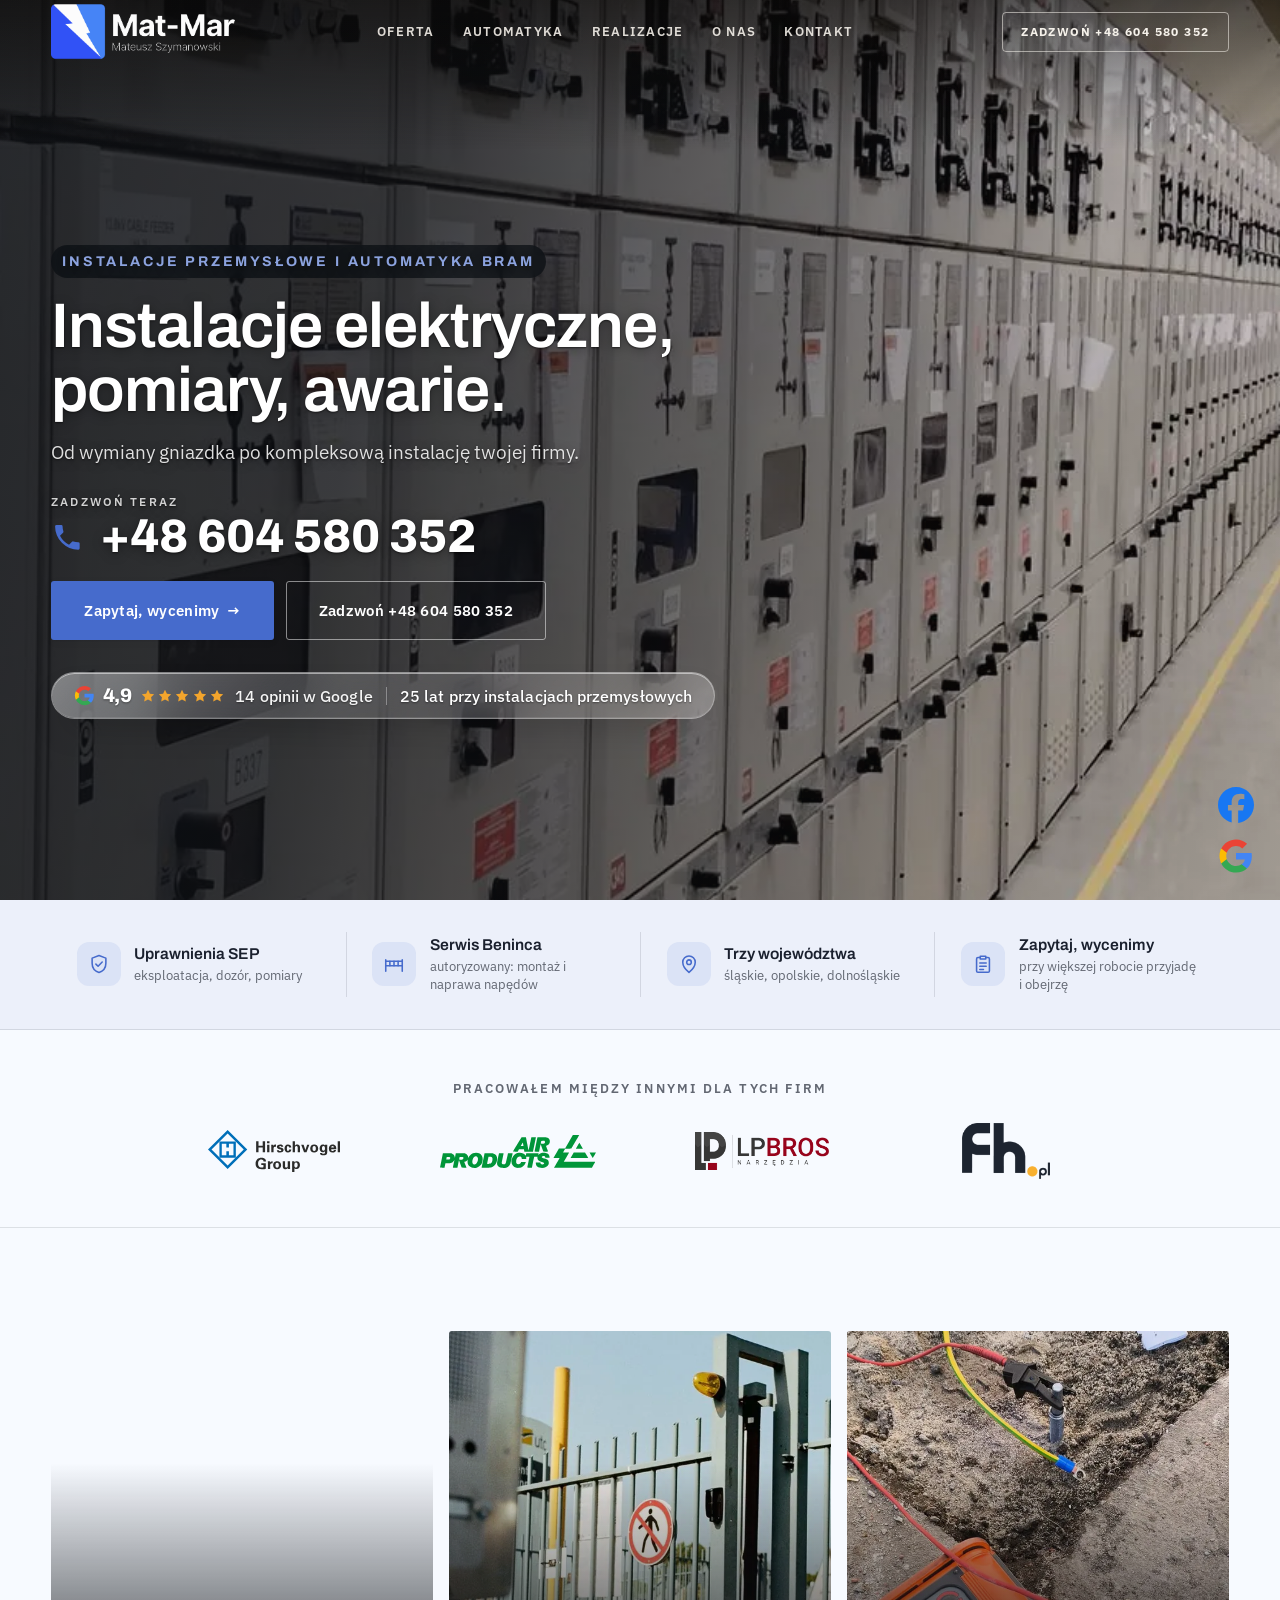
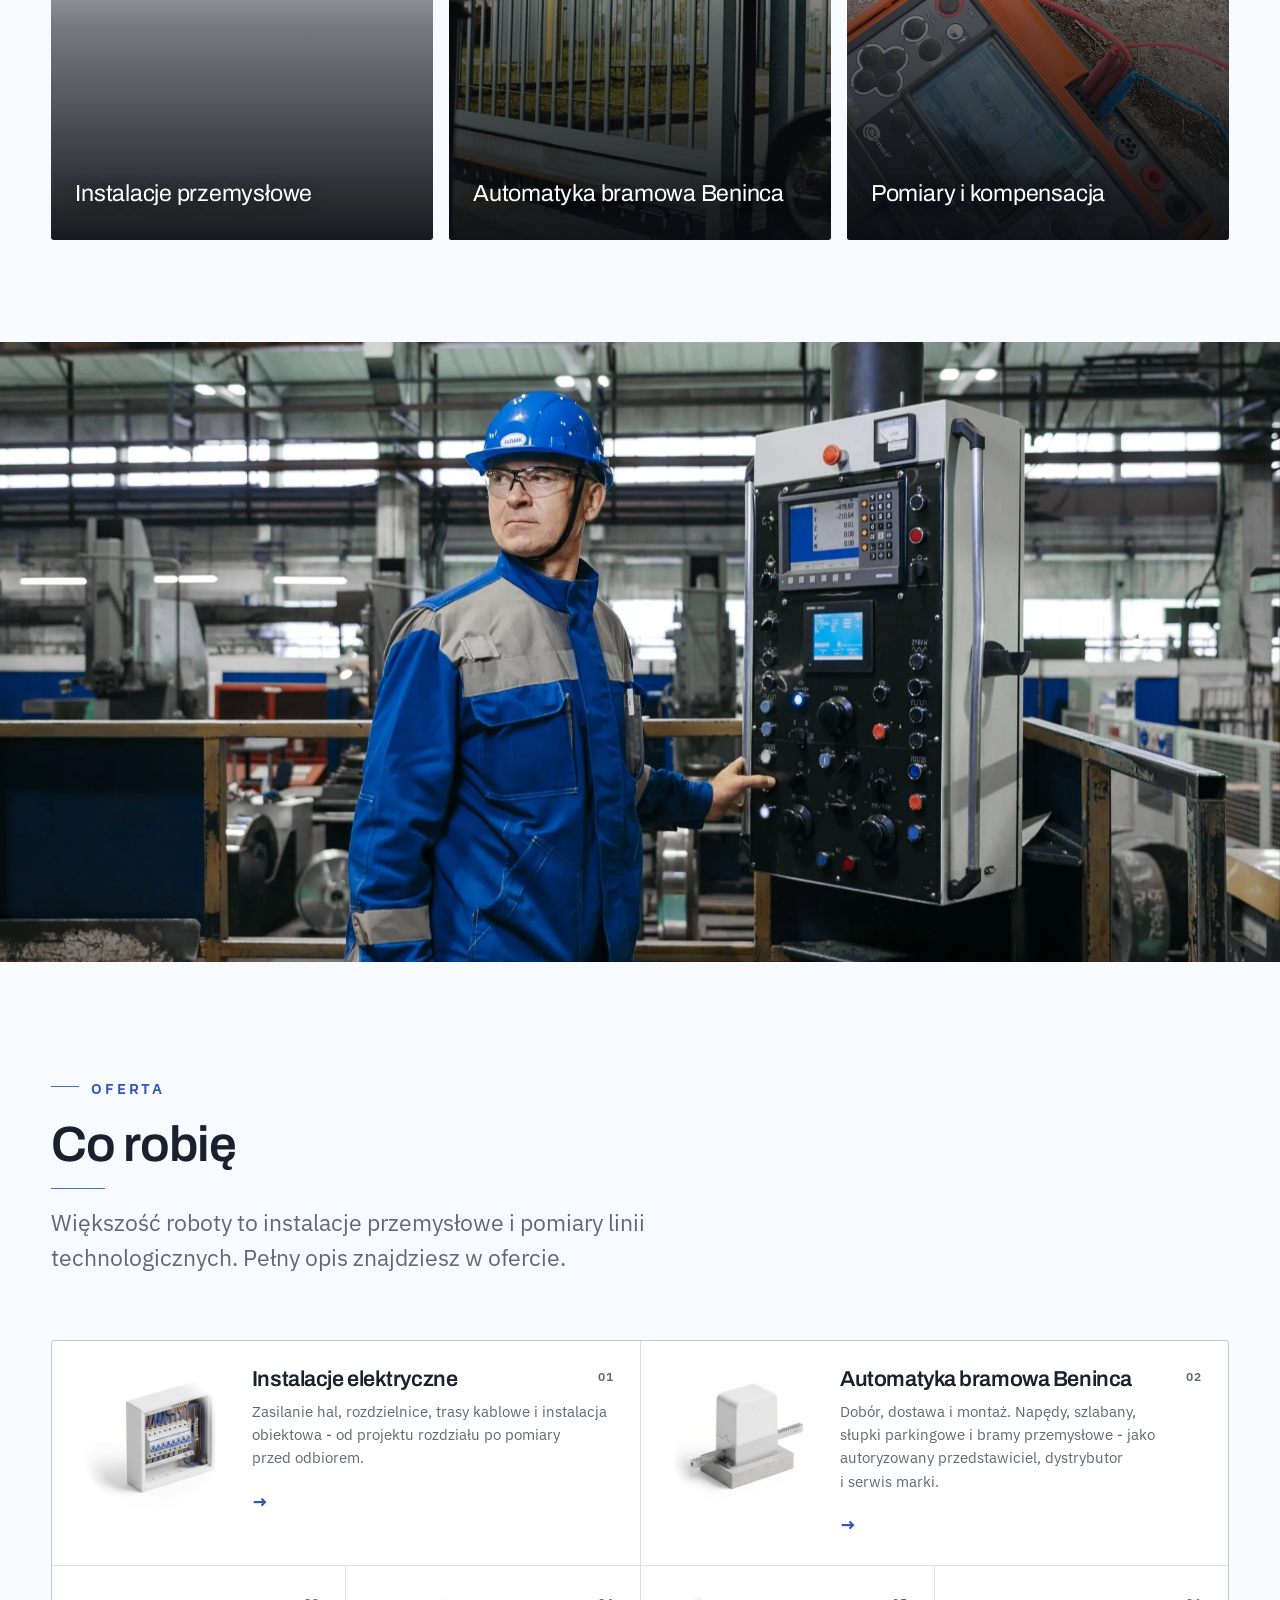
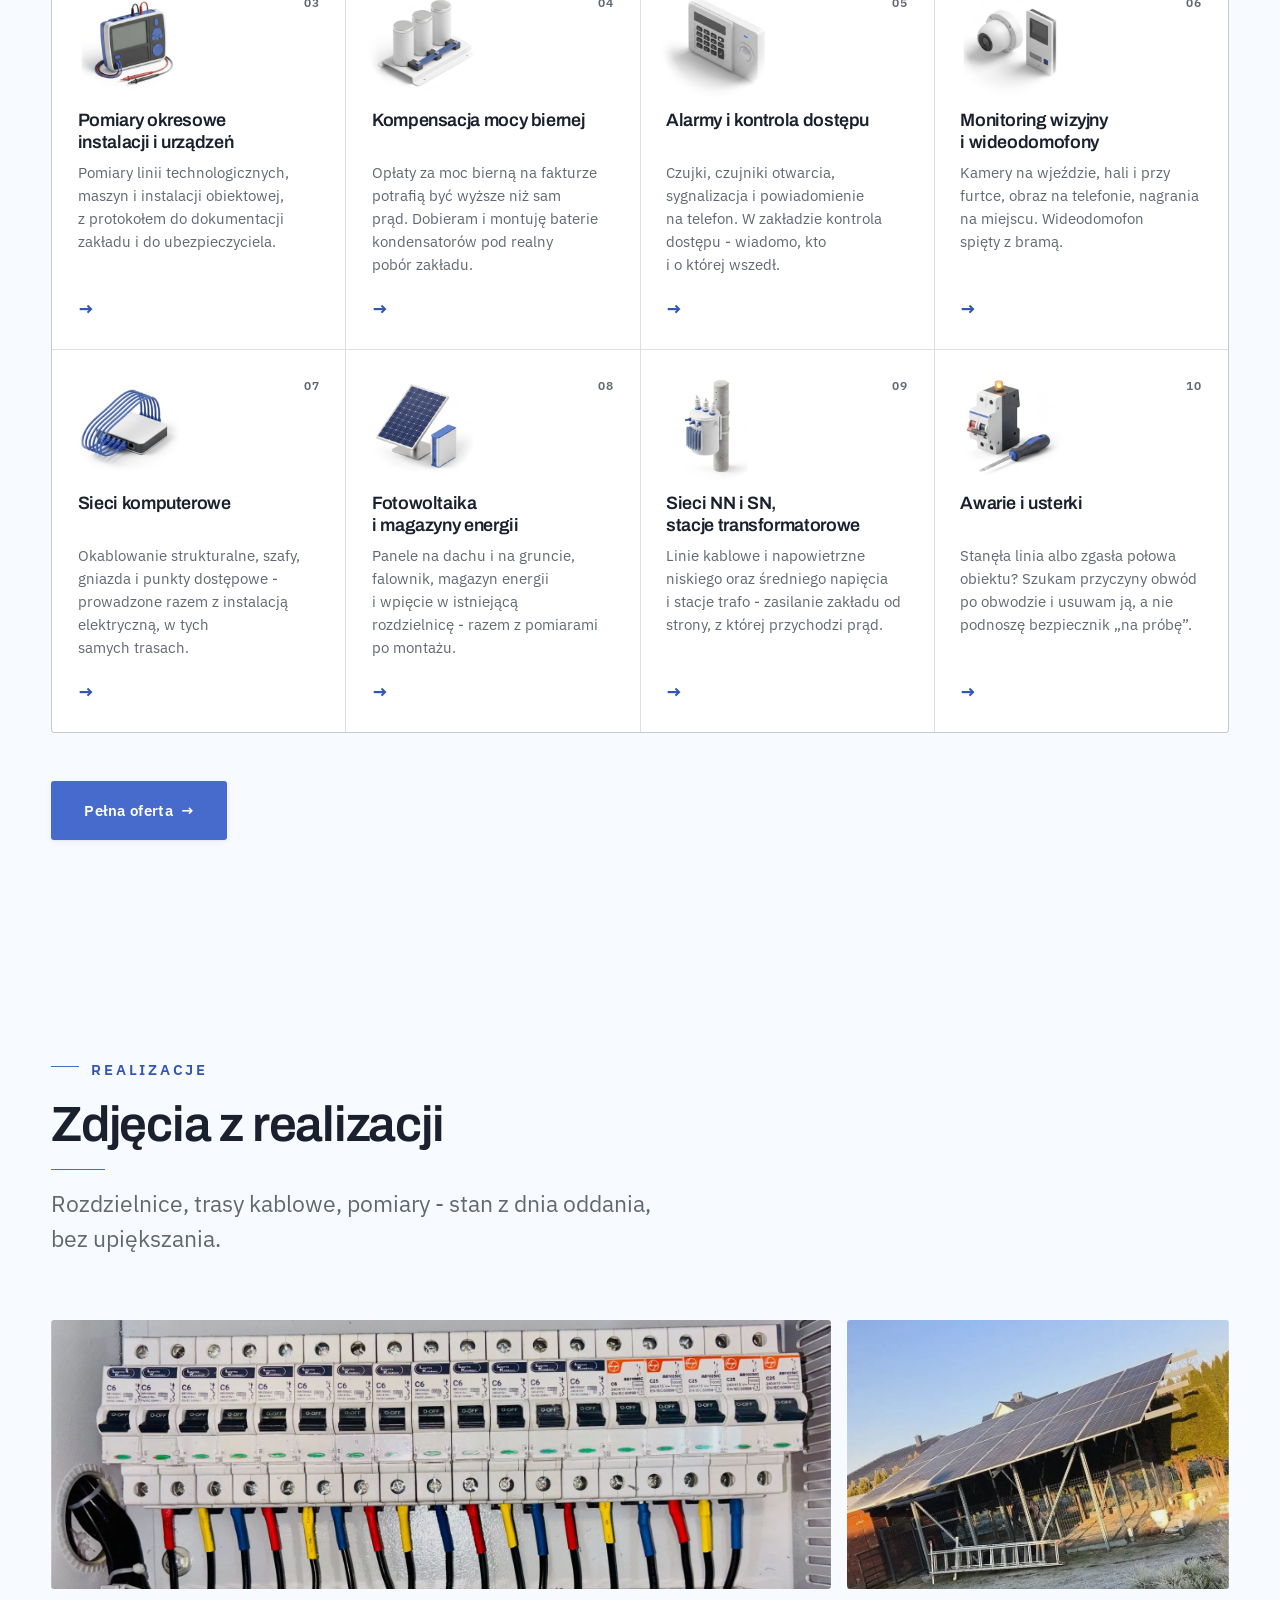
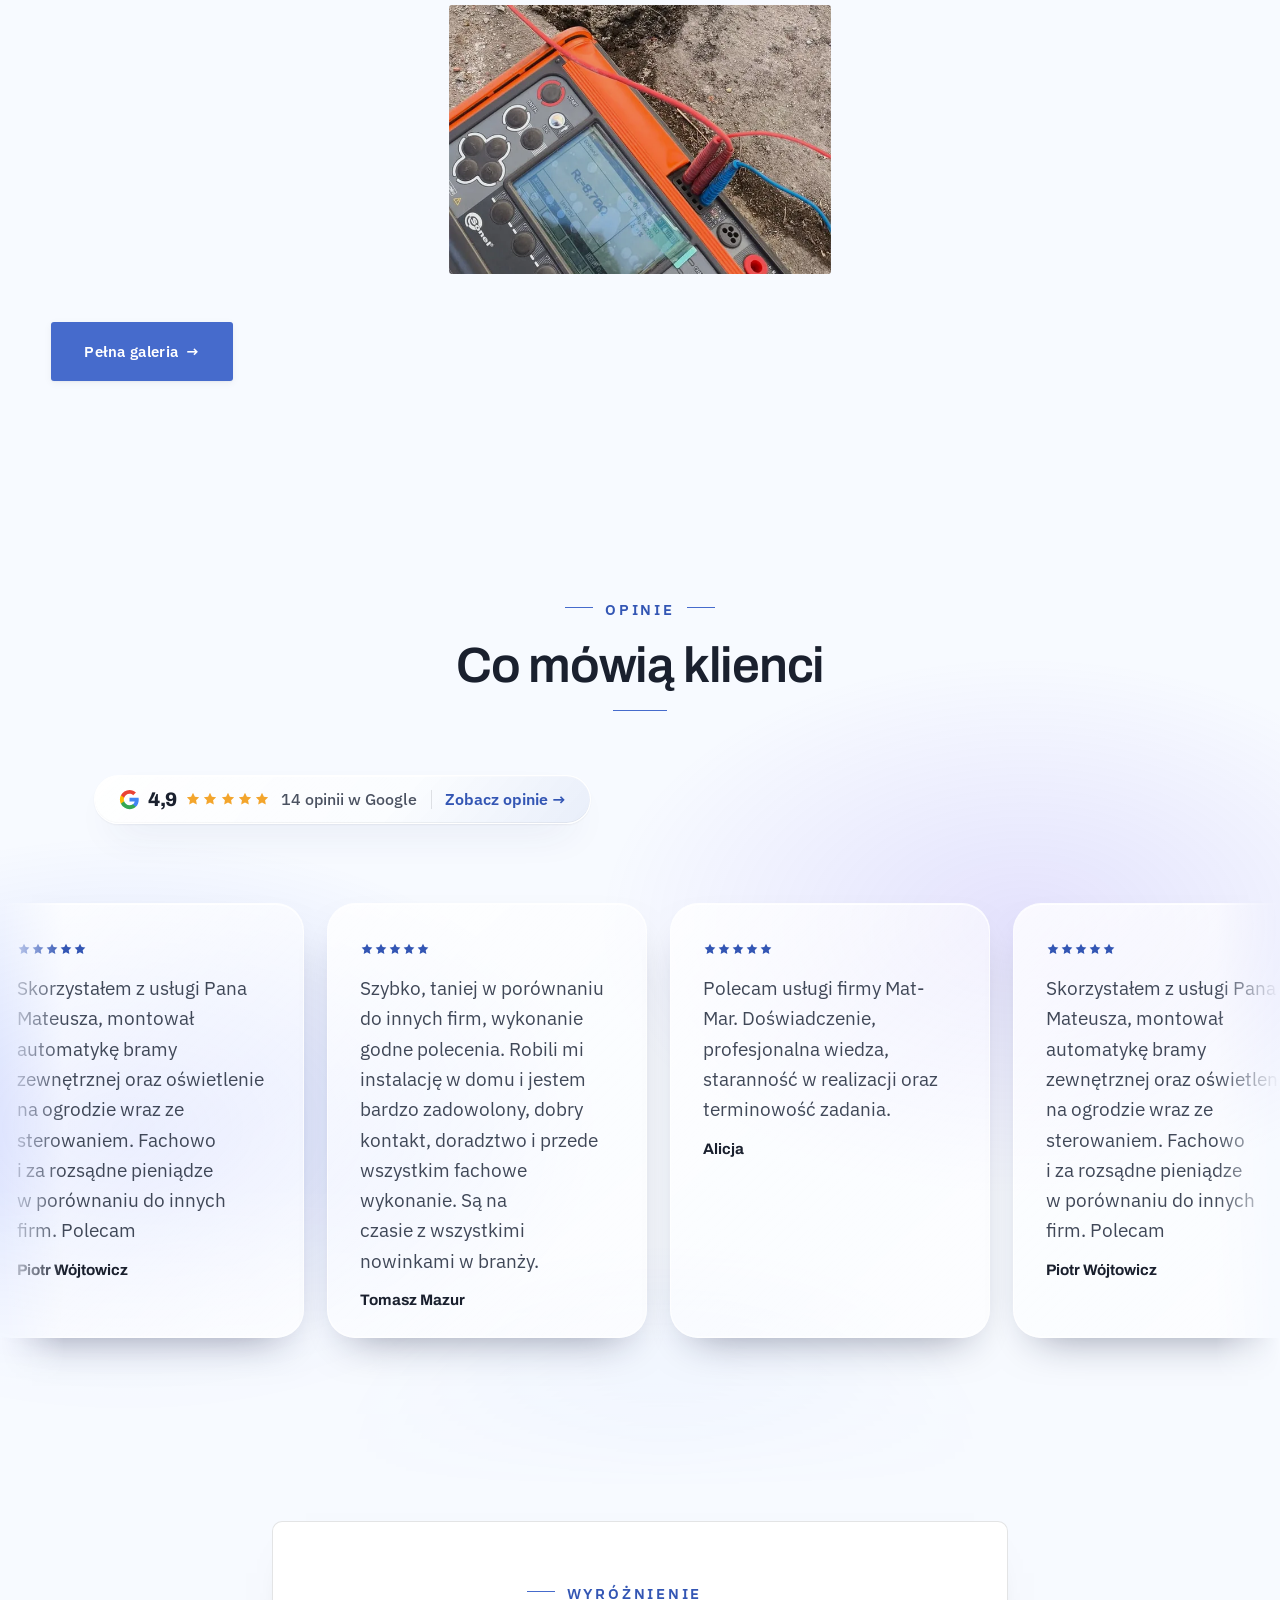
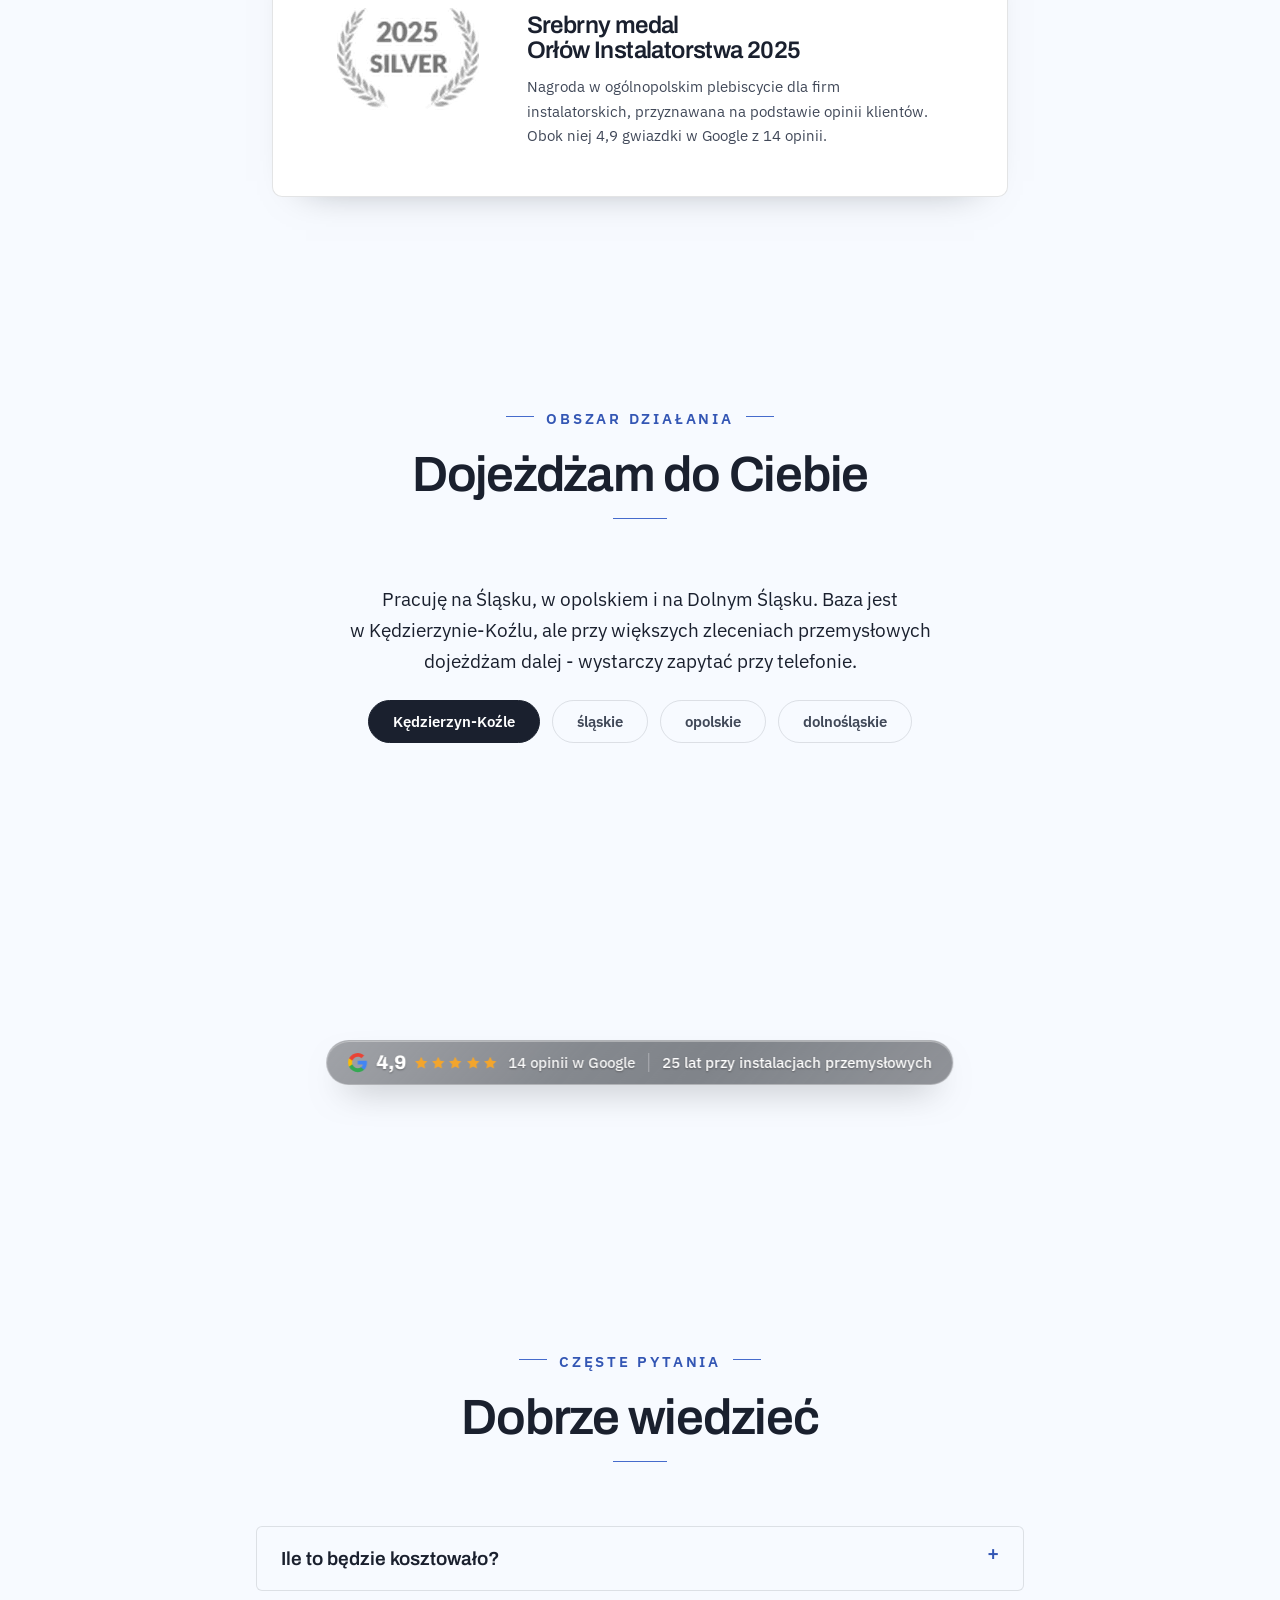
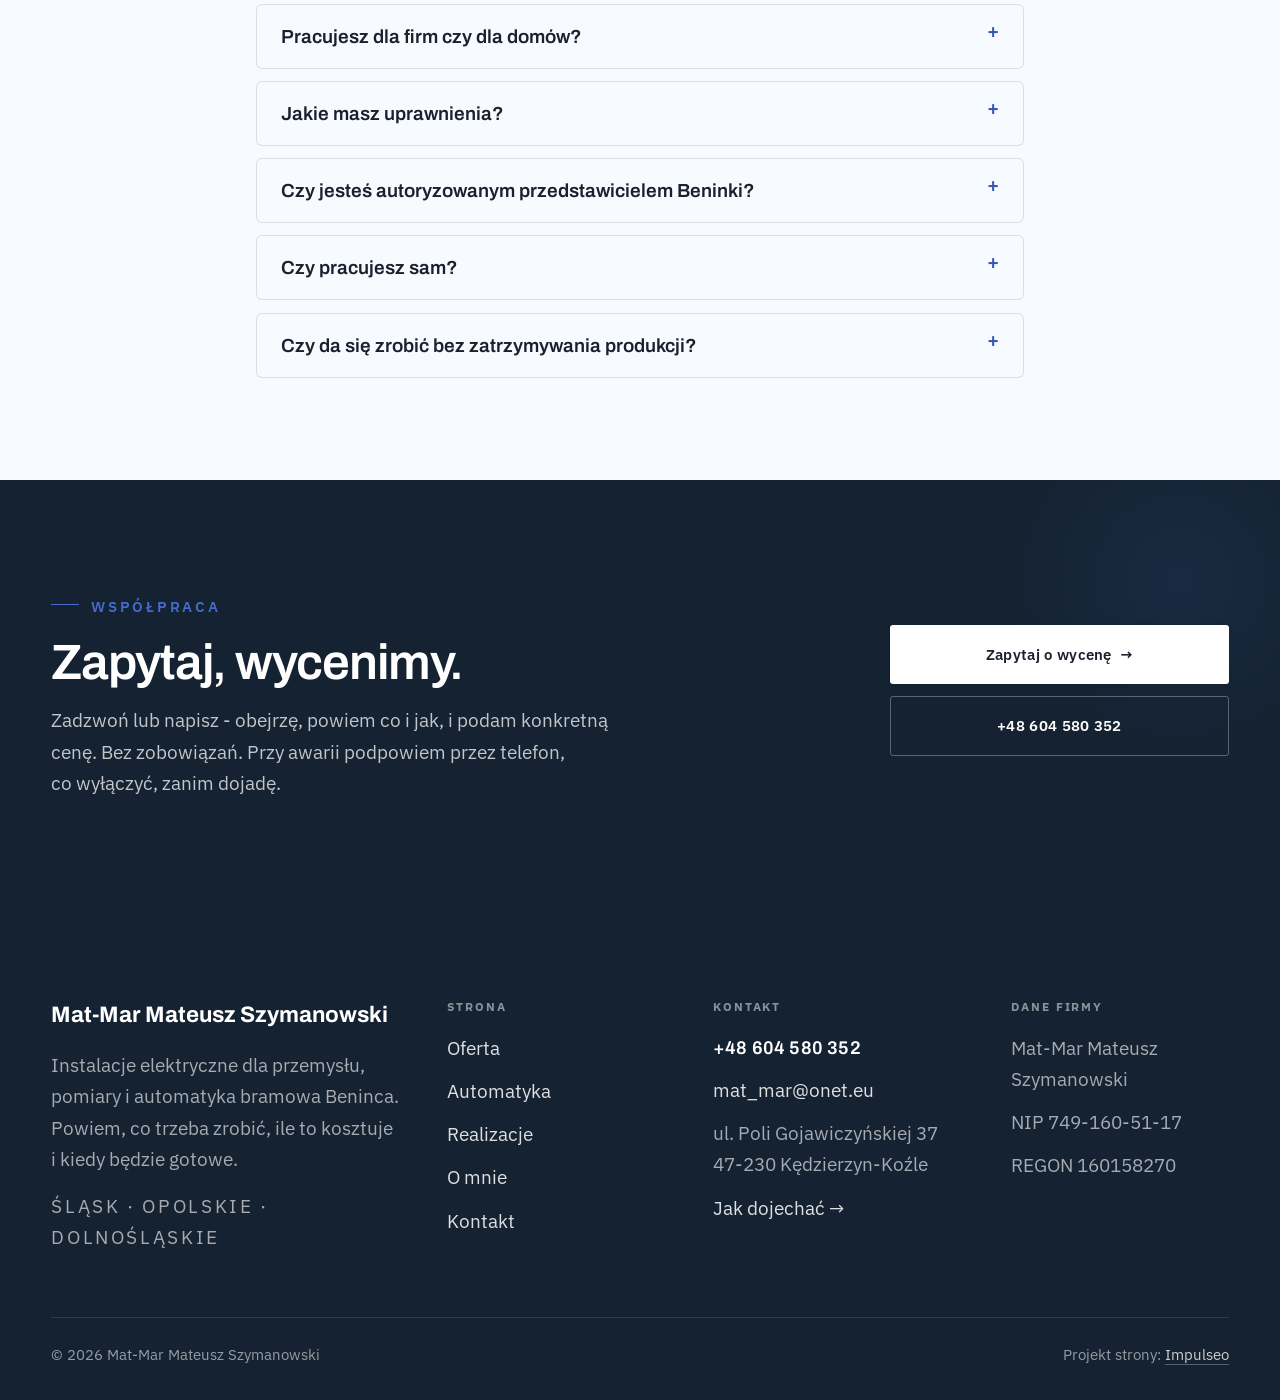
==== commit dfb90608: "Runda 4: loga klientow w kolorze (Air Products wektorowo), pasek pod hero z ikonami, hero na caly ek" ====
--- a/index.html
+++ b/index.html
@@ -21,7 +21,7 @@
 <link rel="preconnect" href="https://fonts.googleapis.com">
 <link rel="preconnect" href="https://fonts.gstatic.com" crossorigin>
 <link href="https://fonts.googleapis.com/css2?family=Archivo:wght@500;600;700;800&family=IBM+Plex+Sans:wght@400;500;600&display=swap" rel="stylesheet">
-<link rel="stylesheet" href="assets/styles.css?v=20260923c">
+<link rel="stylesheet" href="assets/styles.css?v=20260923d">
 <link rel="preload" as="image" href="img/logo-nav-dark.png" fetchpriority="high">
 <script>(function(){
  /* Wejscie z logo (skill wejscie-na-strone): raz na wizyte, ?intro = zagraj znowu.
@@ -122,7 +122,7 @@
 
 <main>
 <section class="hero-fach">
-  <img class="hf-photo" src="img/hero.jpg" fetchpriority="high" alt="Mat-Mar Mateusz Szymanowski - instalacje elektryczne" width="1880" height="1255">
+  <picture><source media="(max-width:700px) and (orientation:portrait)" srcset="img/hero-tel.webp" width="835" height="1346"><img class="hf-photo" src="img/hero.webp" fetchpriority="high" alt="Mat-Mar Mateusz Szymanowski - instalacje elektryczne" width="2400" height="1346"></picture>
   <div class="hf-panel">
     <div class="hf-inner">
       <span class="hf-kicker">Instalacje przemysłowe i automatyka bram</span>
@@ -139,7 +139,7 @@
 </section>
 <section class="fach-promise">
   <div class="wrap">
-    <ul class="fp-row reveal"><li>Zapytaj, wycenimy</li><li>Śląsk, opolskie, dolnośląskie</li><li>Uprawnienia SEP: eksploatacja, dozór, pomiary</li></ul>
+    <ul class="fp-row reveal"><li><span class="fp-ico" aria-hidden="true"><svg viewBox="0 0 24 24" width="22" height="22" fill="none" stroke="currentColor" stroke-width="1.7" stroke-linecap="round" stroke-linejoin="round"><path d="M12 2.8 4.5 5.6v5.6c0 4.6 3.1 8.6 7.5 10 4.4-1.4 7.5-5.4 7.5-10V5.6L12 2.8Z"/><path d="m8.6 12.1 2.4 2.4 4.5-4.6"/></svg></span><span class="fp-txt"><b>Uprawnienia SEP</b><span>eksploatacja, dozór, pomiary</span></span></li><li><span class="fp-ico" aria-hidden="true"><svg viewBox="0 0 24 24" width="22" height="22" fill="none" stroke="currentColor" stroke-width="1.7" stroke-linecap="round" stroke-linejoin="round"><path d="M3 20V7.5M21 20V7.5"/><path d="M3 9h18M3 14h18"/><path d="M7.5 9v5M12 9v5M16.5 9v5"/></svg></span><span class="fp-txt"><b>Serwis Beninca</b><span>autoryzowany: montaż i naprawa napędów</span></span></li><li><span class="fp-ico" aria-hidden="true"><svg viewBox="0 0 24 24" width="22" height="22" fill="none" stroke="currentColor" stroke-width="1.7" stroke-linecap="round" stroke-linejoin="round"><path d="M12 21.2s-6.8-5.7-6.8-11.2a6.8 6.8 0 0 1 13.6 0c0 5.5-6.8 11.2-6.8 11.2Z"/><circle cx="12" cy="10" r="2.5"/></svg></span><span class="fp-txt"><b>Trzy województwa</b><span>śląskie, opolskie, dolnośląskie</span></span></li><li><span class="fp-ico" aria-hidden="true"><svg viewBox="0 0 24 24" width="22" height="22" fill="none" stroke="currentColor" stroke-width="1.7" stroke-linecap="round" stroke-linejoin="round"><path d="M9 3.5h6v3H9z"/><path d="M15 5h2.5A1.5 1.5 0 0 1 19 6.5v13a1.5 1.5 0 0 1-1.5 1.5h-11A1.5 1.5 0 0 1 5 19.5v-13A1.5 1.5 0 0 1 6.5 5H9"/><path d="M8.5 11h7M8.5 14.5h7M8.5 18h4"/></svg></span><span class="fp-txt"><b>Zapytaj, wycenimy</b><span>przy większej robocie przyjadę i obejrzę</span></span></li></ul>
   </div>
 </section>
 <section class="klienci-sciana" aria-label="Zakłady, dla których pracowałem">
@@ -147,7 +147,7 @@
     <p class="ks-lead reveal">Pracowałem między innymi dla tych firm</p>
     <ul class="ks-row reveal">
         <li class="ks-wysoki"><img src="img/klient-hirschvogel.svg" alt="Hirschvogel Components Poland" width="220" height="70" loading="lazy" decoding="async"></li>
-        <li><img src="img/klient-air-products.png" alt="Air Products" width="643" height="140" loading="lazy" decoding="async"></li>
+        <li><img src="img/klient-air-products.svg" alt="Air Products" width="1330" height="283" loading="lazy" decoding="async"></li>
         <li><img src="img/klient-lp-bros.png" alt="LP Bros" width="494" height="140" loading="lazy" decoding="async"></li>
         <li class="ks-wysoki"><img src="img/klient-fitness-home.png" alt="Fitness Home" width="298" height="190" loading="lazy" decoding="async"></li>
     </ul>
@@ -156,14 +156,14 @@
 <section class="gateways-band">
   <div class="wrap">
     <div class="gateways">
-      <a href="oferta.html" class="gateway reveal"><img src="img/g2.jpg" alt="Przemysłowe instalacje elektryczne" width="1600" height="1066" decoding="async"><span class="g-ttl">Instalacje przemysłowe</span></a>
-      <a href="automatyka.html" class="gateway reveal"><img src="img/a1.jpg" alt="Automatyka bramowa Beninca" width="1600" height="1200" decoding="async"><span class="g-ttl">Automatyka bramowa Beninca</span></a>
-      <a href="oferta.html" class="gateway reveal"><img src="img/g3.jpg" alt="Pomiary i kompensacja mocy biernej" width="1600" height="1066" decoding="async"><span class="g-ttl">Pomiary i kompensacja</span></a>
+      <a href="oferta.html" class="gateway reveal"><img src="img/g2.webp" alt="Przemysłowe instalacje elektryczne" width="1600" height="1089" decoding="async"><span class="g-ttl">Instalacje przemysłowe</span></a>
+      <a href="automatyka.html" class="gateway reveal"><img src="img/a1.webp" alt="Automatyka bramowa Beninca" width="1400" height="933" decoding="async"><span class="g-ttl">Automatyka bramowa Beninca</span></a>
+      <a href="oferta.html" class="gateway reveal"><img src="img/g3.webp" alt="Pomiary i kompensacja mocy biernej" width="675" height="1500" decoding="async"><span class="g-ttl">Pomiary i kompensacja</span></a>
     </div>
   </div>
 </section>
 <section class="stopklatka" aria-hidden="true">
-  <img class="stk-bg" src="img/stopklatka.jpg" srcset="img/stopklatka-1200.jpg 1200w, img/stopklatka.jpg 2400w" sizes="100vw" alt="" loading="lazy" decoding="async" width="2400" height="1597">
+  <img class="stk-bg" src="img/stopklatka.webp" srcset="img/stopklatka-1200.webp 1200w, img/stopklatka.webp 2400w" sizes="100vw" alt="" loading="lazy" decoding="async" width="2400" height="1597">
 </section>
 <section class="fach-uslugi">
   <div class="wrap">
@@ -195,11 +195,11 @@
       <p>Rozdzielnice, trasy kablowe, pomiary - stan z dnia oddania, bez upiększania.</p>
     </div>
     <div class="gallery">
-      <div class="tile t-two3 reveal"><img src="img/g4.jpg" alt="Rozdzielnica z rzędem wyłączników" loading="lazy" width="1880" height="1170" decoding="async"></div>
-      <div class="tile t-third reveal"><img src="img/g6.jpg" alt="Farma fotowoltaiczna na gruncie" loading="lazy" width="900" height="1600" style="object-position:50% 45%" decoding="async"></div>
-      <div class="tile t-third reveal"><img src="img/g1.jpg" alt="Falownik Deye wpięty w rozdzielnicę" loading="lazy" width="921" height="2048" style="object-position:50% 30%" decoding="async"></div>
-      <div class="tile t-third reveal"><img src="img/g3.jpg" alt="Pomiar rezystancji uziemienia" loading="lazy" width="921" height="2048" style="object-position:50% 62%" decoding="async"></div>
-      <div class="tile t-third reveal"><img src="img/g10.jpg" alt="Rozdzielnica podtynkowa w trakcie montażu" loading="lazy" width="719" height="1600" style="object-position:50% 25%" decoding="async"></div>
+      <div class="tile t-two3 reveal"><img src="img/g4.webp" alt="Rozdzielnica z rzędem wyłączników" loading="lazy" width="1880" height="1170" decoding="async"></div>
+      <div class="tile t-third reveal"><img src="img/g6.webp" alt="Farma fotowoltaiczna na gruncie" loading="lazy" width="844" height="1500" style="object-position:50% 45%" decoding="async"></div>
+      <div class="tile t-third reveal"><img src="img/g1.webp" alt="Falownik Deye wpięty w rozdzielnicę" loading="lazy" width="675" height="1500" style="object-position:50% 30%" decoding="async"></div>
+      <div class="tile t-third reveal"><img src="img/g3.webp" alt="Pomiar rezystancji uziemienia" loading="lazy" width="675" height="1500" style="object-position:50% 62%" decoding="async"></div>
+      <div class="tile t-third reveal"><img src="img/g10.webp" alt="Rozdzielnica podtynkowa w trakcie montażu" loading="lazy" width="674" height="1500" style="object-position:50% 25%" decoding="async"></div>
     </div>
     <div style="margin-top:var(--space-7)" class="reveal"><a href="realizacje.html" class="btn btn-accent">Pełna galeria <span class="arr">→</span></a></div>
   </div>
@@ -210,8 +210,7 @@
       <span class="eyebrow">Opinie</span>
       <h2>Co mówią klienci</h2>
     </div>
-    <p class="op-meta reveal"><svg class="ico-star" width="14" height="14" viewBox="0 0 24 24" style="vertical-align:-2px" aria-hidden="true"><path d="M12 2.8l2.85 5.8 6.4.93-4.63 4.5 1.1 6.37L12 17.4l-5.72 3 1.1-6.37-4.63-4.5 6.4-.93L12 2.8Z" fill="currentColor"/></svg> Ocena 4,9 w Google · 14 opinii</p>
-    <p class="op-meta reveal"><a class="op-google" href="https://maps.google.com/?cid=10364919480204693796" target="_blank" rel="noopener"><svg class="op-g-ico" viewBox="0 0 24 24" width="17" height="17" aria-hidden="true"><path fill="#4285F4" d="M22.56 12.25c0-.78-.07-1.53-.2-2.25H12v4.26h5.92c-.26 1.37-1.04 2.53-2.21 3.31v2.77h3.57c2.08-1.92 3.28-4.74 3.28-8.09z"/><path fill="#34A853" d="M12 23c2.97 0 5.46-.98 7.28-2.66l-3.57-2.77c-.98.66-2.23 1.06-3.71 1.06-2.86 0-5.29-1.93-6.16-4.53H2.18v2.84C3.99 20.53 7.7 23 12 23z"/><path fill="#FBBC05" d="M5.84 14.09c-.22-.66-.35-1.36-.35-2.09s.13-1.43.35-2.09V7.07H2.18C1.43 8.55 1 10.22 1 12s.43 3.45 1.18 4.93l2.85-2.22.81-.62z"/><path fill="#EA4335" d="M12 5.38c1.62 0 3.06.56 4.21 1.64l3.15-3.15C17.45 2.09 14.97 1 12 1 7.7 1 3.99 3.47 2.18 7.07l3.66 2.84c.87-2.6 3.3-4.53 6.16-4.53z"/></svg><span>Zobacz opinie w Google</span><span class="arr">→</span></a></p>
+    <p class="op-plakietka-wrap reveal"><a class="op-plakietka" href="https://maps.google.com/?cid=10364919480204693796" target="_blank" rel="noopener" aria-label="Ocena 4,9 w Google na podstawie 14 opinii - zobacz opinie w Google"><svg class="tg-g" viewBox="0 0 24 24" width="21" height="21" aria-hidden="true"><path fill="#4285F4" d="M22.56 12.25c0-.78-.07-1.53-.2-2.25H12v4.26h5.92c-.26 1.37-1.04 2.53-2.21 3.31v2.77h3.57c2.08-1.92 3.28-4.74 3.28-8.09z"/><path fill="#34A853" d="M12 23c2.97 0 5.46-.98 7.28-2.66l-3.57-2.77c-.98.66-2.23 1.06-3.71 1.06-2.86 0-5.29-1.93-6.16-4.53H2.18v2.84C3.99 20.53 7.7 23 12 23z"/><path fill="#FBBC05" d="M5.84 14.09c-.22-.66-.35-1.36-.35-2.09s.13-1.43.35-2.09V7.07H2.18C1.43 8.55 1 10.22 1 12s.43 3.45 1.18 4.93l2.85-2.22.81-.62z"/><path fill="#EA4335" d="M12 5.38c1.62 0 3.06.56 4.21 1.64l3.15-3.15C17.45 2.09 14.97 1 12 1 7.7 1 3.99 3.47 2.18 7.07l3.66 2.84c.87-2.6 3.3-4.53 6.16-4.53z"/></svg><b class="tg-ocena">4,9</b><span class="tg-gwiazdki" aria-hidden="true"><svg viewBox="0 0 24 24" width="16" height="16" aria-hidden="true"><path d="M12 2.8l2.85 5.8 6.4.93-4.63 4.5 1.1 6.37L12 17.4l-5.72 3 1.1-6.37-4.63-4.5 6.4-.93L12 2.8Z" fill="currentColor"/></svg><svg viewBox="0 0 24 24" width="16" height="16" aria-hidden="true"><path d="M12 2.8l2.85 5.8 6.4.93-4.63 4.5 1.1 6.37L12 17.4l-5.72 3 1.1-6.37-4.63-4.5 6.4-.93L12 2.8Z" fill="currentColor"/></svg><svg viewBox="0 0 24 24" width="16" height="16" aria-hidden="true"><path d="M12 2.8l2.85 5.8 6.4.93-4.63 4.5 1.1 6.37L12 17.4l-5.72 3 1.1-6.37-4.63-4.5 6.4-.93L12 2.8Z" fill="currentColor"/></svg><svg viewBox="0 0 24 24" width="16" height="16" aria-hidden="true"><path d="M12 2.8l2.85 5.8 6.4.93-4.63 4.5 1.1 6.37L12 17.4l-5.72 3 1.1-6.37-4.63-4.5 6.4-.93L12 2.8Z" fill="currentColor"/></svg><svg viewBox="0 0 24 24" width="16" height="16" aria-hidden="true"><path d="M12 2.8l2.85 5.8 6.4.93-4.63 4.5 1.1 6.37L12 17.4l-5.72 3 1.1-6.37-4.63-4.5 6.4-.93L12 2.8Z" fill="currentColor"/></svg></span><span class="tg-ile">14 opinii w Google</span><span class="tg-sep" aria-hidden="true"></span><span class="opp-cta">Zobacz opinie <span class="arr">→</span></span></a></p>
   </div>
   <div class="opinie-tasma reveal">
     <div class="ot-pas">
--- a/assets/styles.css
+++ b/assets/styles.css
@@ -2183,3 +2183,118 @@
   .ot-pas .op-card:nth-child(n+4){display:none}
   .opinie-tasma .op-card{width:82vw;scroll-snap-align:center}
 }
+
+/* ===== RUNDA 4 (K. 23.09.2026 wieczor) ===== */
+
+/* --- hero na glownej na CALY pierwszy ekran: pasek pod nim nie moze wystawac
+   spod dolnej krawedzi (zgloszenie K. ze zrzutem 1440x~1000). Sufit 900 px zdjety. */
+.hero-fach{min-height:100vh;min-height:100svh}
+@media(max-width:820px){.hero-fach{min-height:100svh}}
+
+/* --- sciana logotypow: od razu w KOLORZE (K.: "ma byc od razu kolorowe") --- */
+.ks-row img,.ks-row li:hover img{filter:none;opacity:1}
+
+/* --- pasek pod hero: cztery konkrety z ikona zamiast trzech hasel wersalikami z kropkami --- */
+.fach-promise .wrap{padding-block:var(--space-6)}
+.fp-row{display:grid;grid-template-columns:repeat(4,minmax(0,1fr));gap:0;align-items:stretch}
+.fp-row li{display:flex;align-items:center;gap:.85rem;padding:.2rem clamp(.9rem,2vw,1.6rem);
+  font-family:inherit;font-weight:400;text-transform:none;letter-spacing:0;font-size:inherit;color:var(--ink)}
+.fp-row li:not(:last-child)::after{display:none}
+.fp-row li+li{border-left:1px solid var(--line)}
+.fp-ico{flex:none;display:grid;place-items:center;width:44px;height:44px;border-radius:12px;
+  background:var(--accent-soft);color:var(--accent)}
+.fp-txt{display:flex;flex-direction:column;gap:.15rem;min-width:0}
+.fp-txt b{font-family:var(--font-display);font-weight:600;font-size:.98rem;line-height:1.25;color:var(--ink)}
+.fp-txt span{font-size:.84rem;line-height:1.35;color:var(--muted)}
+@media (max-width:1000px){
+  .fp-row{grid-template-columns:repeat(2,minmax(0,1fr));row-gap:var(--space-5)}
+  .fp-row li:nth-child(3){border-left:none}
+}
+@media (max-width:560px){
+  .fp-row{grid-template-columns:1fr;row-gap:0;text-align:left}
+  .fp-row li{padding:.8rem 0;align-items:center}
+  .fp-row li+li{border-left:none;border-top:1px solid var(--line)}
+  .fp-row li:not(:last-child)::after,.fp-row li::before{display:none}
+}
+
+/* --- dymki social: SAME ZNAKI, bez kola - ani bialego, ani szklanego (K. 23.09) --- */
+.social-dymki a,.social-dymki a:hover,.social-dymki a:focus-visible{background:none;border:none;
+  -webkit-backdrop-filter:none;backdrop-filter:none;box-shadow:none;overflow:visible}
+.social-dymki a::before{display:none}
+.social-dymki a{width:40px;height:40px;border-radius:0}
+.social-dymki svg{width:36px;height:36px}
+.social-dymki a:focus-visible{outline:2px solid var(--accent);outline-offset:4px;border-radius:50%}
+
+/* --- "Zadzwon" w hero: na najechaniu niebieski napis na ciemnym zdjeciu byl nieczytelny
+   (ogolny .btn-ghost:hover z akcentem). Na zdjeciu przycisk wypelnia sie biela. --- */
+.hero-fach .hf-ghost:hover,.hero-fach .hf-ghost:focus-visible{background:#fff;color:var(--ink);border-color:#fff}
+
+/* --- stopklatka: MOCNIEJSZA paralaksa (K. "zwieksz efekt paralaxy") ---
+   Zdjecie 160% wysokosci sekcji i ruch +-18% jego wysokosci (bylo 128% i +-10%).
+   Rachunek pokrycia: gora od -58,8% do -1,2%, dol od 101,2% do 158,8% - krawedzi nie widac. */
+.stopklatka .stk-bg{top:-30%;height:160%}
+@supports (animation-timeline: view()){
+  @media (prefers-reduced-motion:no-preference){
+    .stopklatka .stk-bg{animation-name:stkPara2}
+    @keyframes stkPara2{from{translate:0 -18%}to{translate:0 18%}}
+  }
+}
+
+/* --- karty uslug "mniej jak AI" (K. 23.09): zamiast osobnych zaokraglonych bablow z cieniem
+   i podskokiem - jedna TABLICA jak karta katalogowa: wspolne cienkie linie miedzy polami,
+   numer pozycji, strzalka w rogu zamiast powtarzanego "Zobacz", zero cieni i zaokraglen.
+   Ikony: miekki cien na dole obrazka byl ucinany krawedzia kwadratu (widac bylo szary prostokat)
+   -> brzegi obrazka wygaszone maska. */
+.usl-karty{gap:1px;background:var(--line);border:1px solid var(--line);border-radius:4px;overflow:hidden;
+  counter-reset:uk}
+.uk{counter-increment:uk}
+.uk>a,.uk--duza>a{position:relative;border:none;border-radius:0;box-shadow:none;background:#fff;
+  padding:clamp(1.2rem,2vw,1.8rem);transition:background-color .25s ease}
+.uk>a:hover{transform:none;box-shadow:inset 0 3px 0 var(--accent);background:color-mix(in srgb,var(--accent) 4%,#fff)}
+.uk>a:focus-visible{outline-offset:-4px}
+.uk>a::before{content:counter(uk,decimal-leading-zero);position:absolute;top:clamp(1.2rem,2vw,1.8rem);
+  right:clamp(1.2rem,2vw,1.8rem);font-size:.78rem;font-weight:600;letter-spacing:.08em;
+  font-variant-numeric:tabular-nums;color:var(--muted)}
+.uk-ic{-webkit-mask-image:radial-gradient(closest-side,#000 78%,transparent 100%);
+  mask-image:radial-gradient(closest-side,#000 78%,transparent 100%)}
+.uk>a:hover .uk-ic{transform:scale(1.04)}
+.uk-cta{font-size:0;padding-top:.6rem}
+.uk-cta .arr{font-size:1.15rem;color:var(--accent-text)}
+@media (max-width:640px){
+  .usl-karty,.usl-karty--3{gap:1px}
+  .uk>a,.uk--duza>a{border-radius:0;padding:1rem 2.6rem 1rem .75rem}
+  .uk>a::before{top:1rem;right:.9rem}
+}
+
+/* --- opinie: zamiast szarej linijki "Ocena 4,9" + zwyklego przycisku - JEDNA pigulka
+   z jasnego szkla (liquid glass), z ta sama trescia co plakietka w hero (K. 23.09).
+   Tlo sekcji jest jasne, wiec szklo jasne i ciemny tekst (w hero i na mapie - ciemne). */
+.op-plakietka-wrap{margin:var(--space-5) 0 0;text-align:center}
+.op-plakietka{position:relative;isolation:isolate;overflow:hidden;
+  display:inline-flex;align-items:center;gap:.5em;white-space:nowrap;
+  padding:.8em 1.5em;border-radius:999px;color:var(--ink);text-decoration:none;
+  font-size:1rem;font-weight:500;line-height:1.3;
+  background:rgba(255,255,255,.5);
+  -webkit-backdrop-filter:blur(16px) saturate(170%);backdrop-filter:blur(16px) saturate(170%);
+  border:1px solid rgba(255,255,255,.9);
+  box-shadow:inset 0 1px 0 #fff,inset 0 -1px 0 rgba(26,32,46,.06),0 1px 2px rgba(26,32,46,.06),0 18px 40px -22px rgba(40,58,120,.45);
+  transition:transform .25s var(--ease),box-shadow .25s ease}
+.op-plakietka::before{content:"";position:absolute;inset:0;border-radius:inherit;pointer-events:none;z-index:-1;
+  background:linear-gradient(132deg,rgba(255,255,255,.85) 0%,rgba(255,255,255,.2) 42%,rgba(255,255,255,0) 60%,color-mix(in srgb,var(--accent) 10%,transparent) 100%)}
+.op-plakietka:hover{transform:translateY(-2px);
+  box-shadow:inset 0 1px 0 #fff,inset 0 -1px 0 rgba(26,32,46,.06),0 2px 4px rgba(26,32,46,.06),0 24px 46px -22px rgba(40,58,120,.55)}
+.op-plakietka:focus-visible{outline:2px solid var(--accent);outline-offset:4px}
+.op-plakietka .tg-sep{background:var(--line)}
+.op-plakietka .tg-ile{color:var(--ink-soft)}
+.opp-cta{font-weight:600;color:var(--accent-text)}
+.opp-cta .arr{display:inline-block;transition:transform .2s ease}
+.op-plakietka:hover .opp-cta .arr{transform:translateX(3px)}
+@supports not ((backdrop-filter:blur(2px)) or (-webkit-backdrop-filter:blur(2px))){
+  .op-plakietka{background:rgba(255,255,255,.92)}
+}
+@media (max-width:560px){
+  .op-plakietka{flex-wrap:wrap;justify-content:center;white-space:normal;row-gap:.35em;font-size:.92rem;padding:.8em 1.2em;border-radius:22px}
+  .op-plakietka .tg-ile{display:inline}
+  .op-plakietka .tg-sep{display:none}
+  .opp-cta{flex-basis:100%;text-align:center}
+}
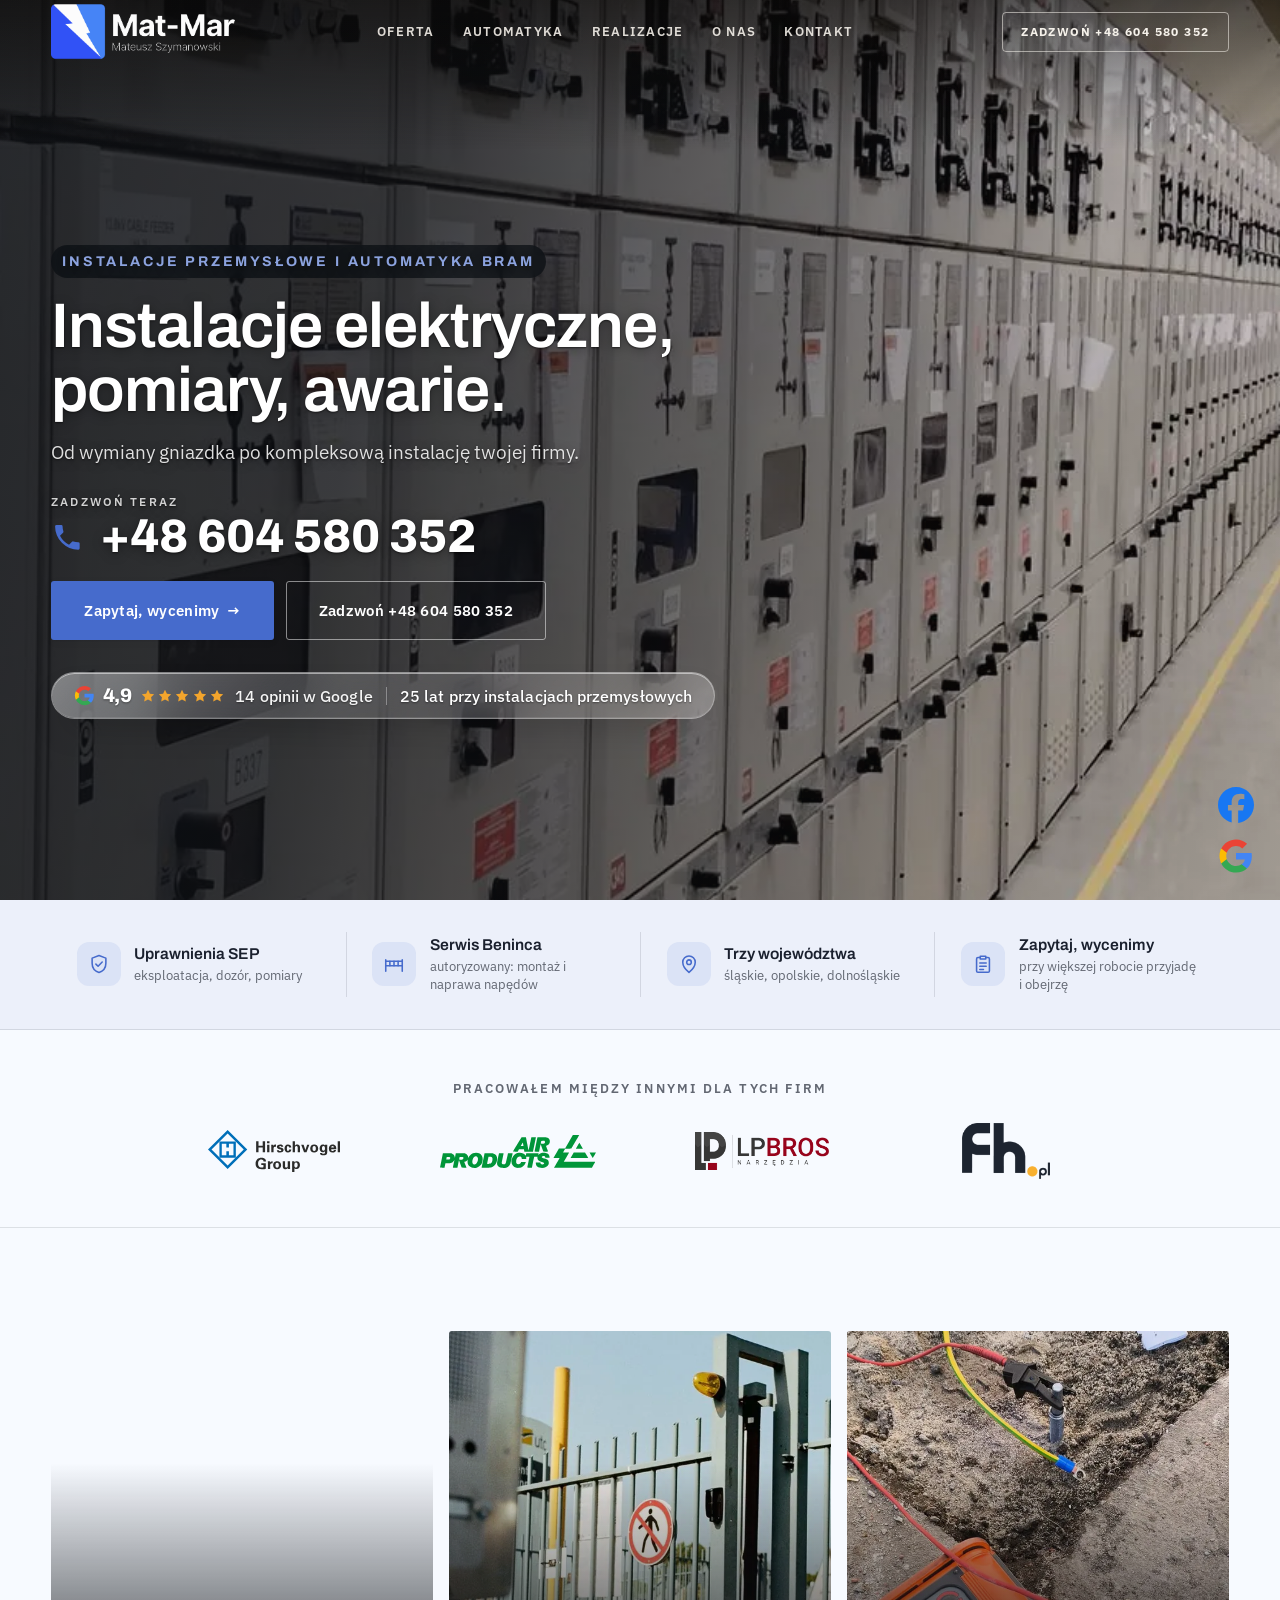
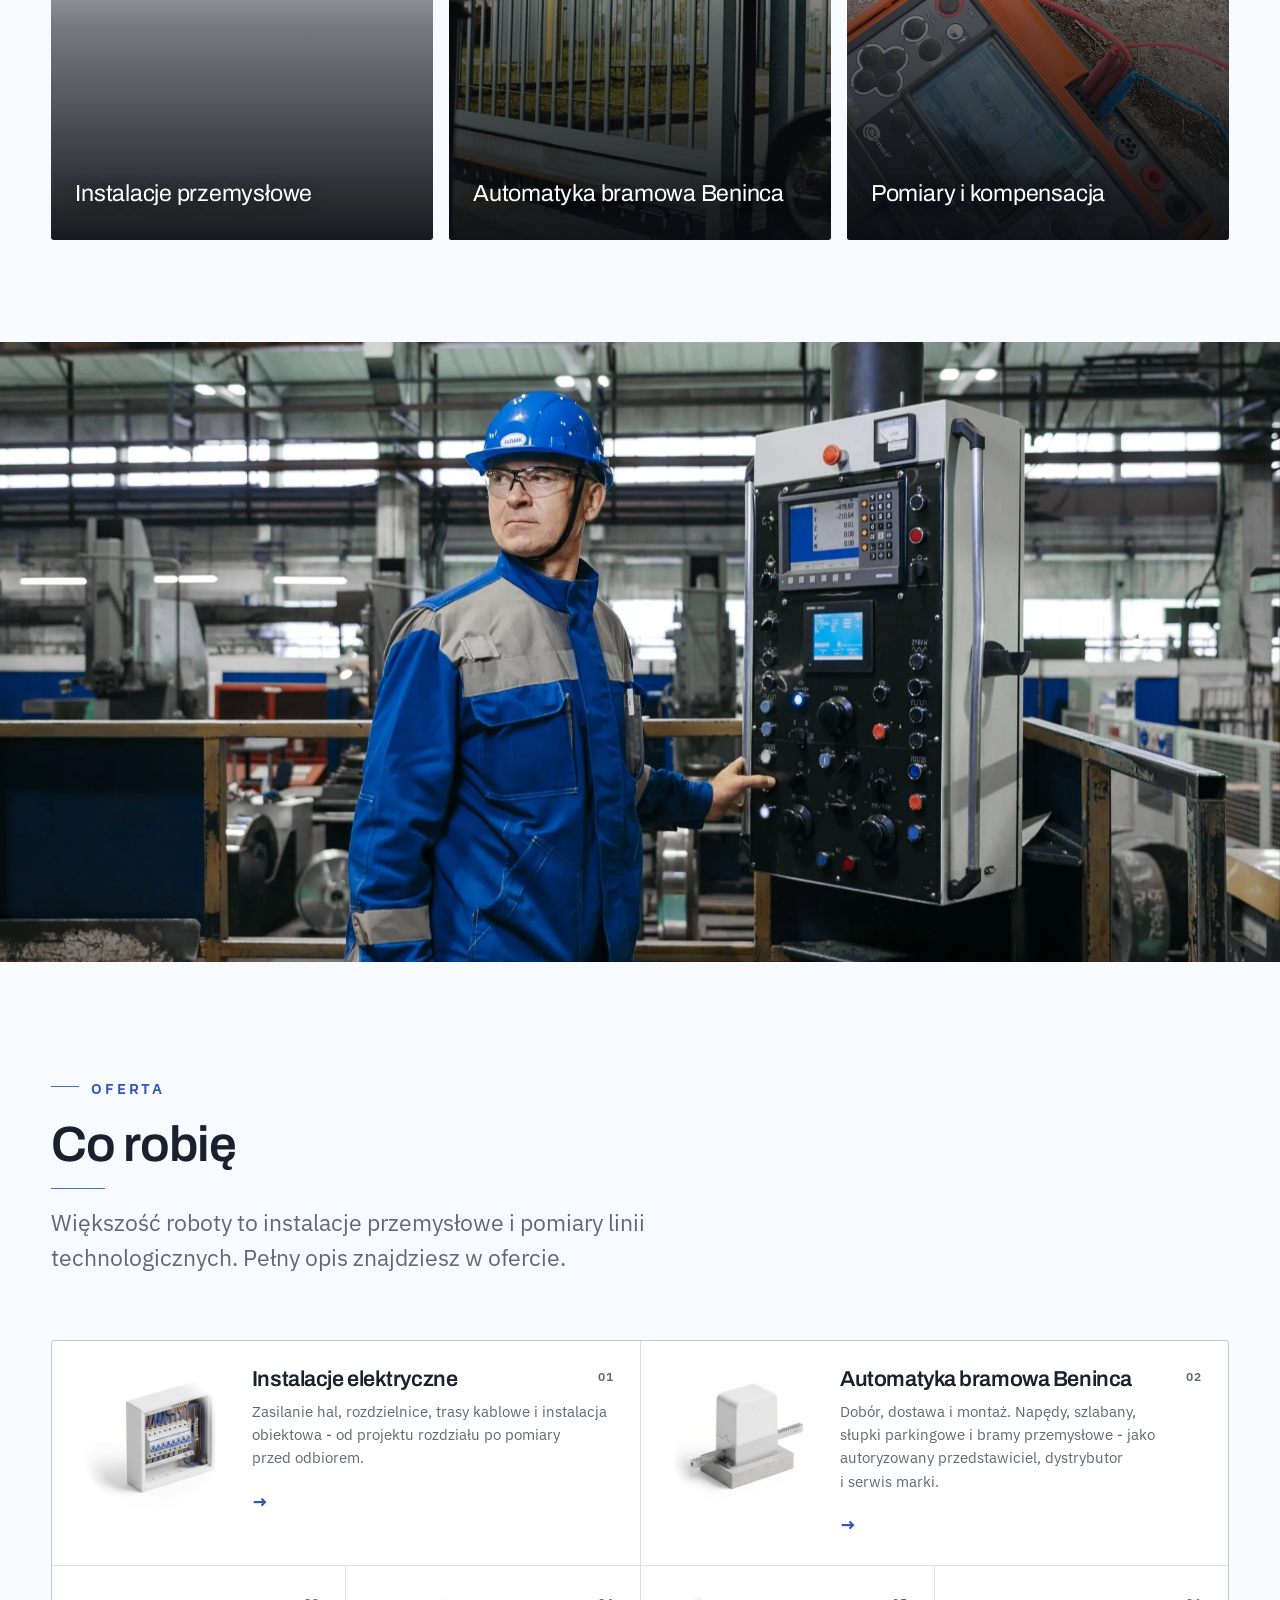
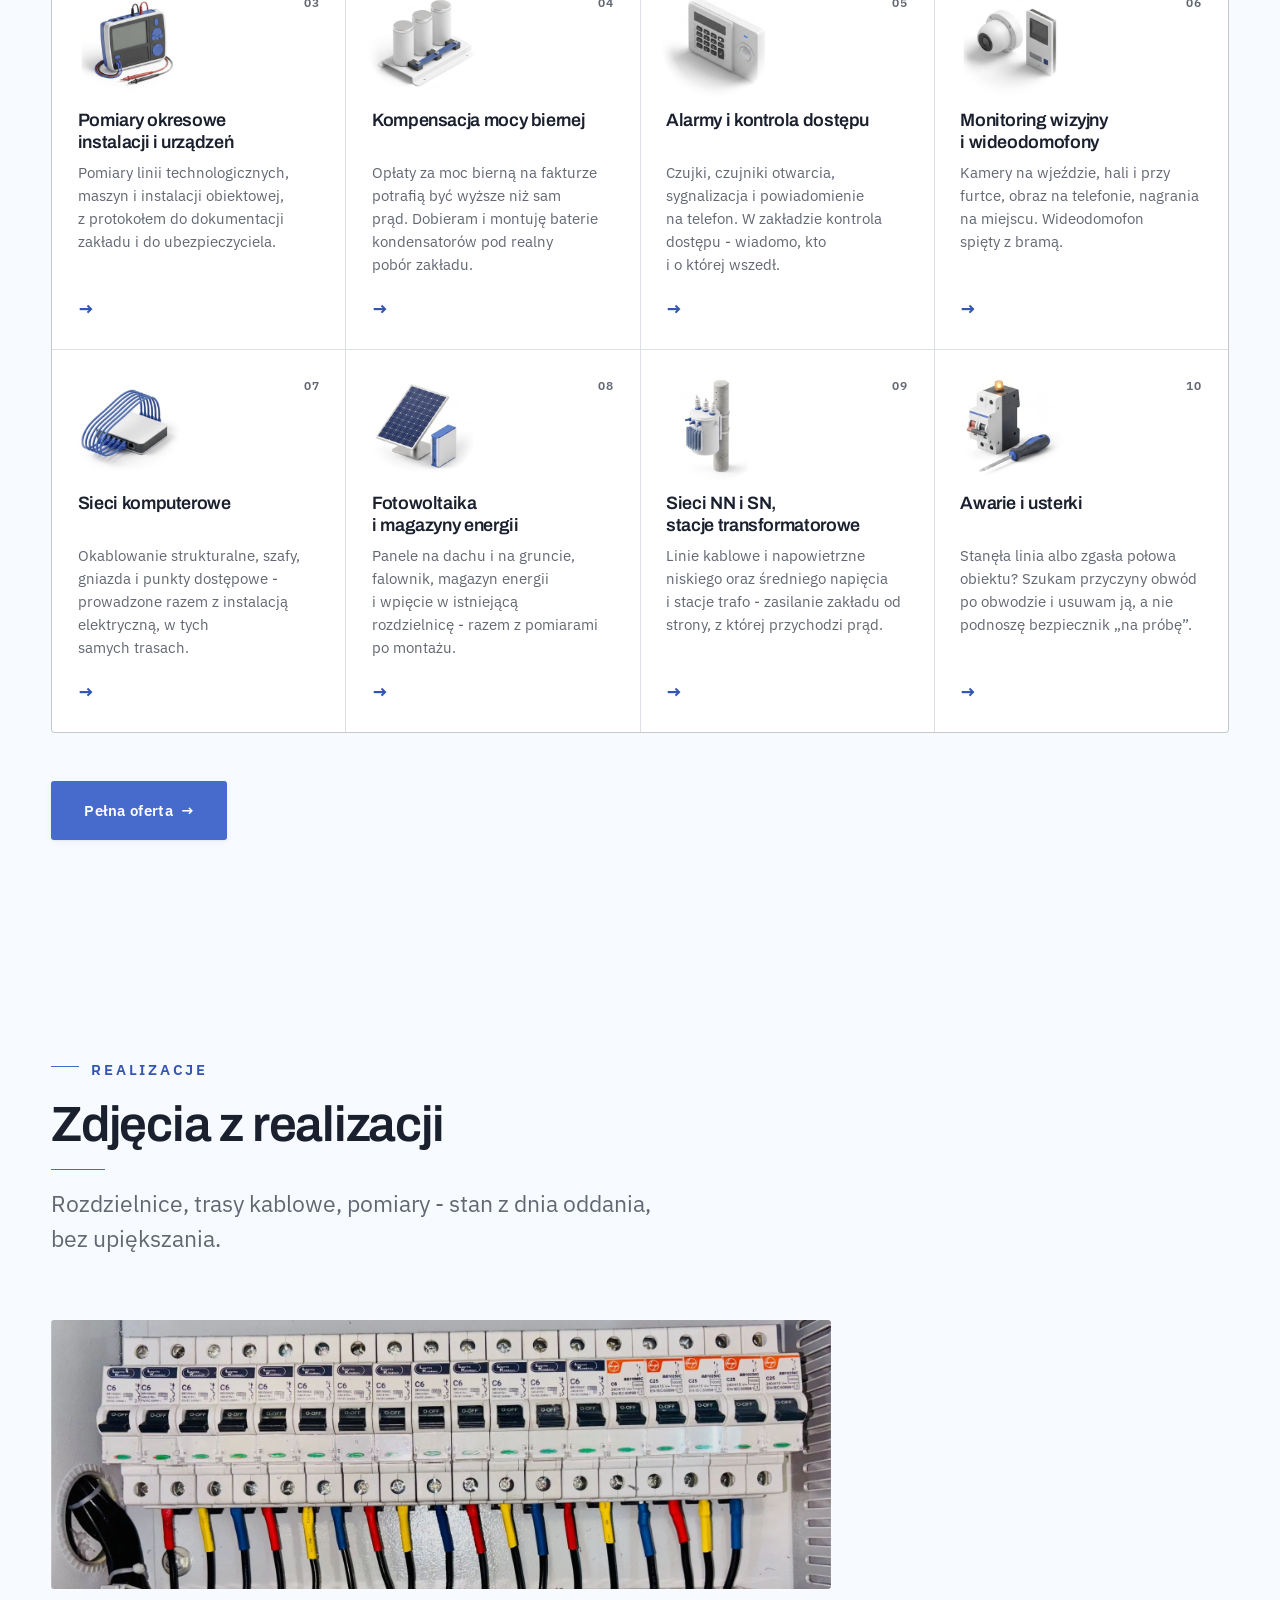
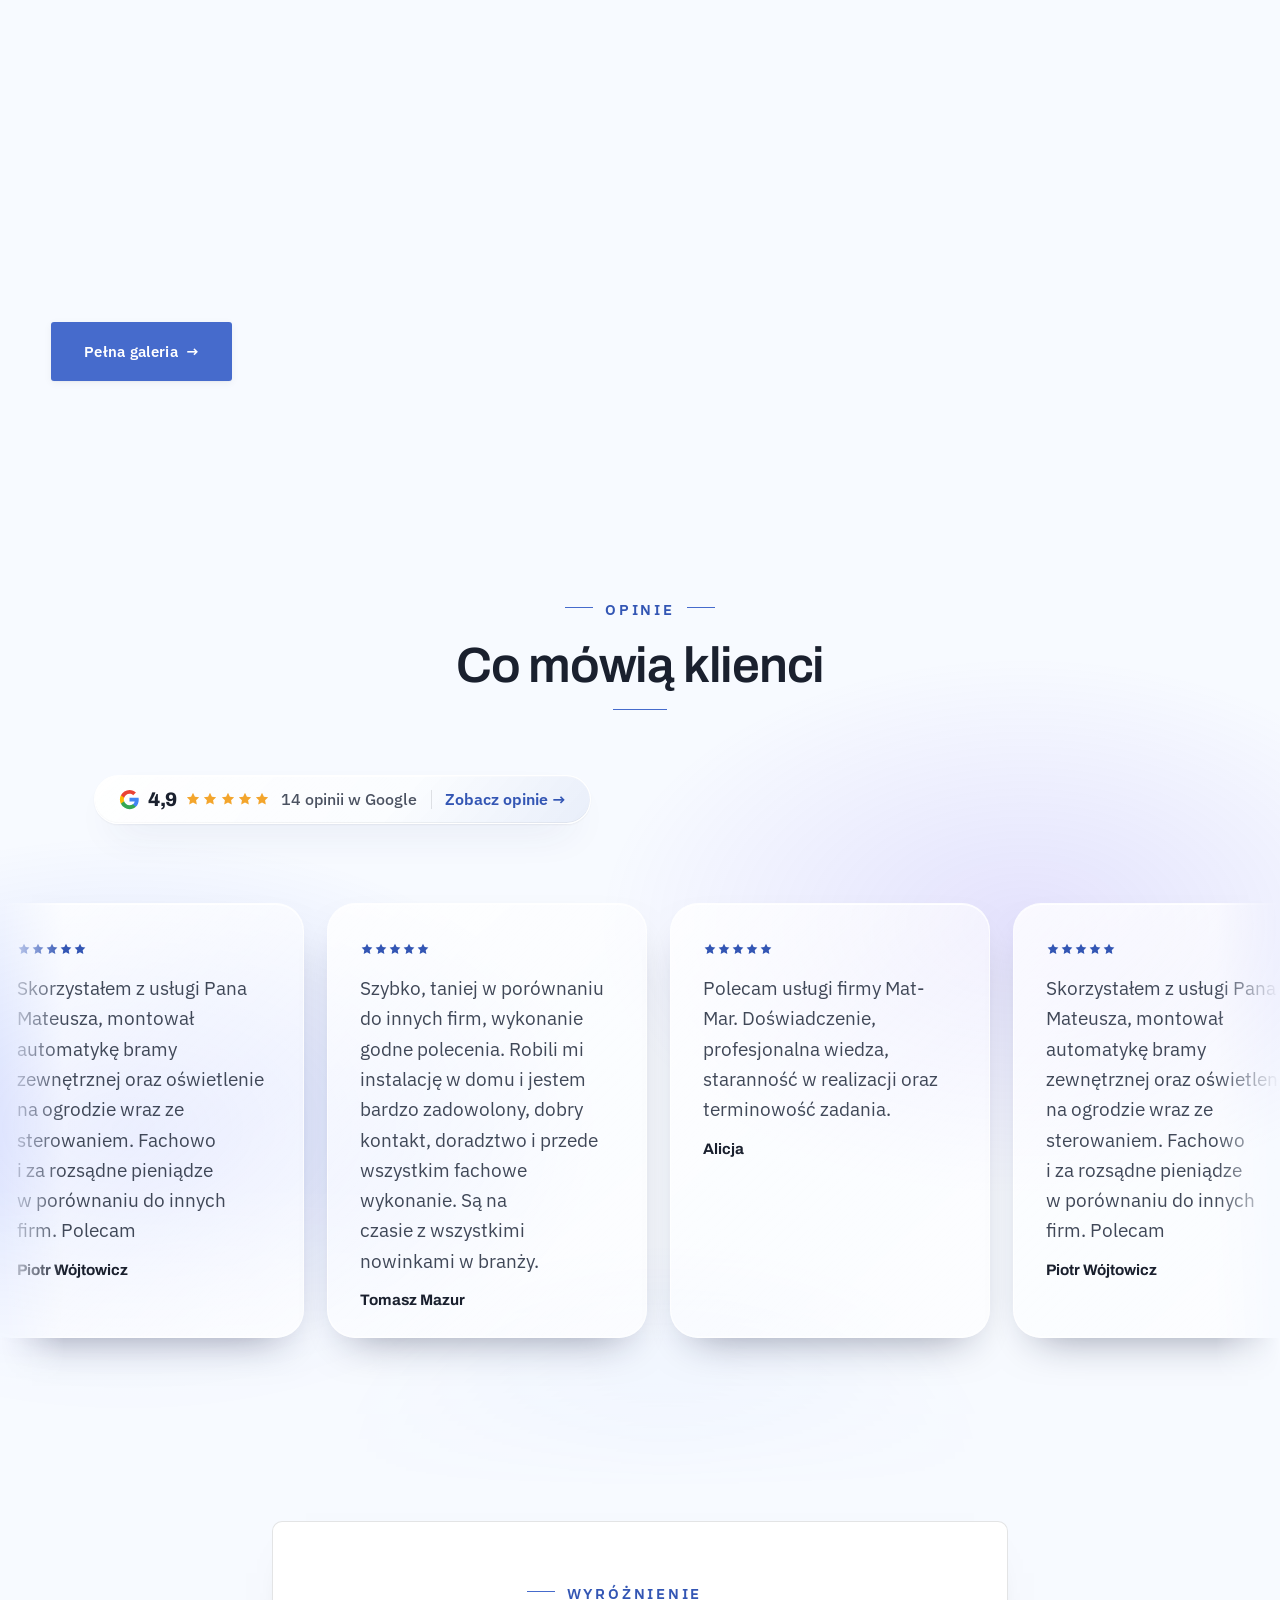
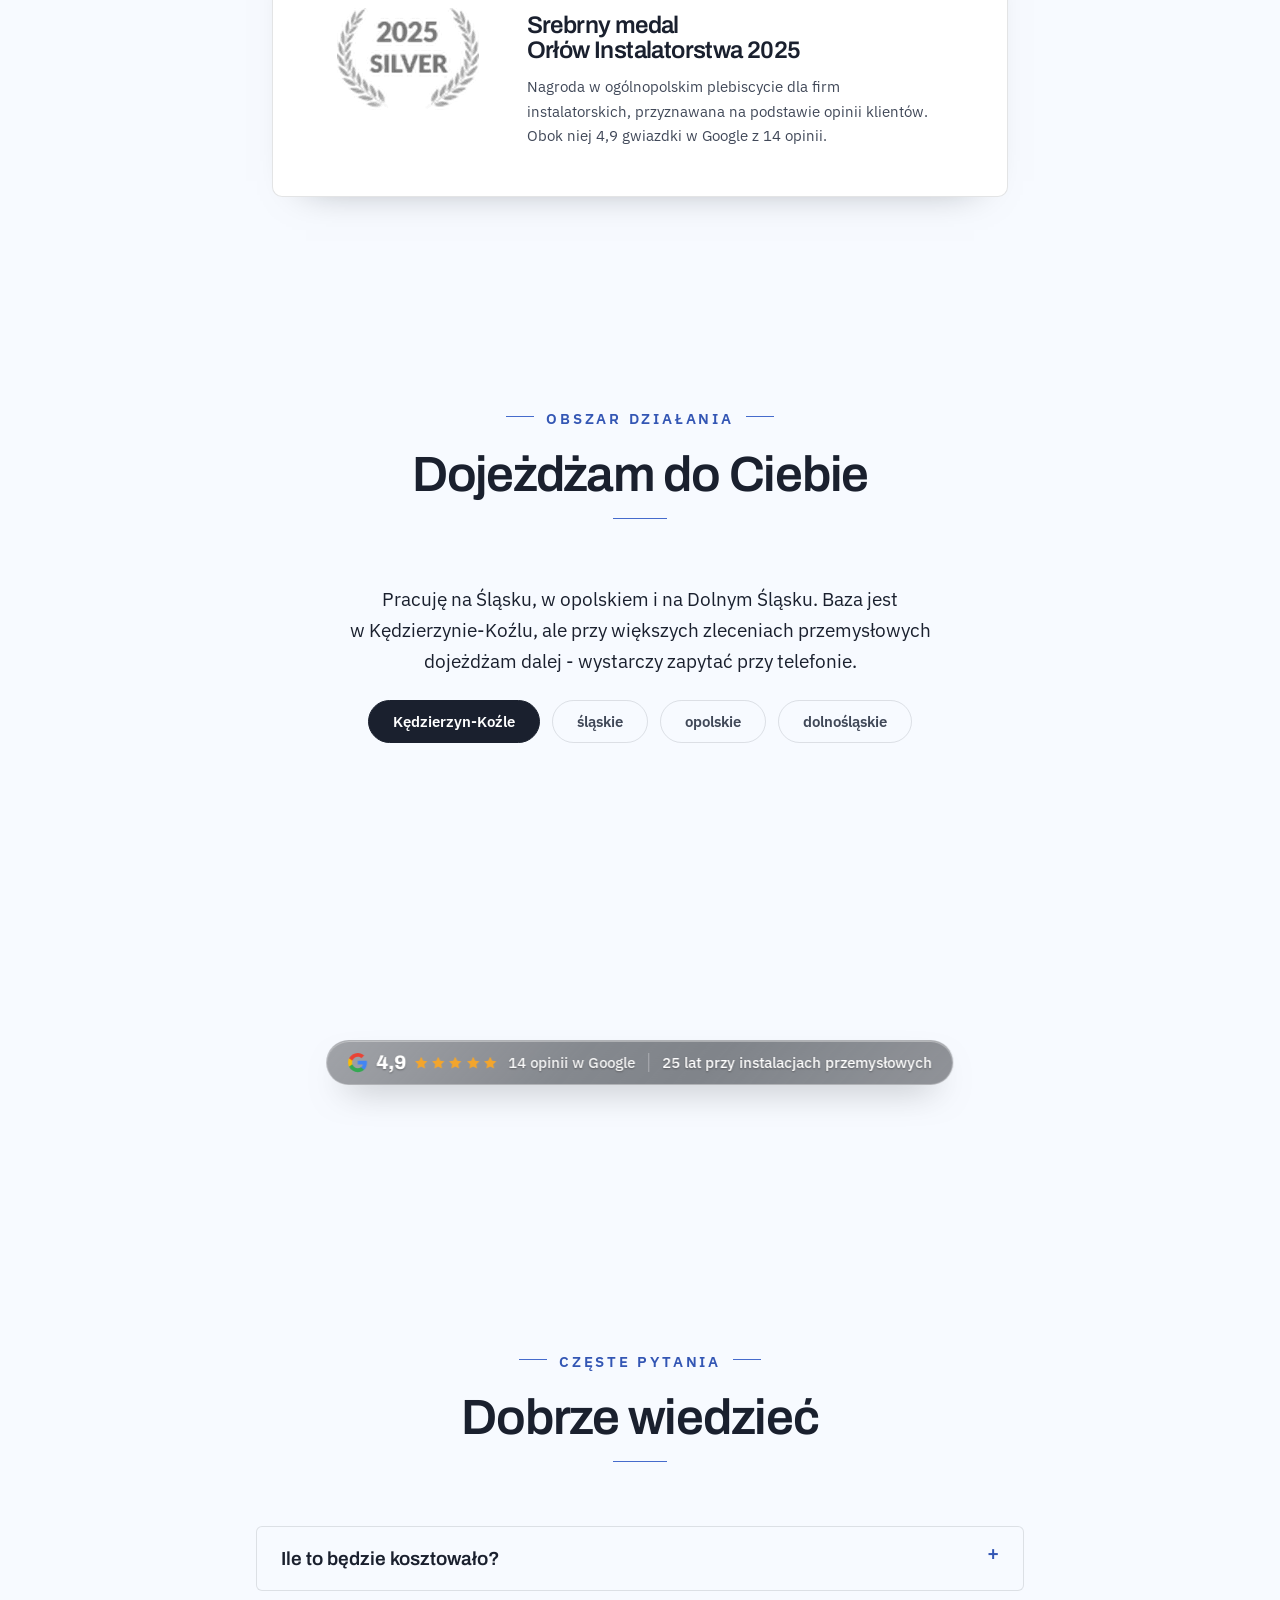
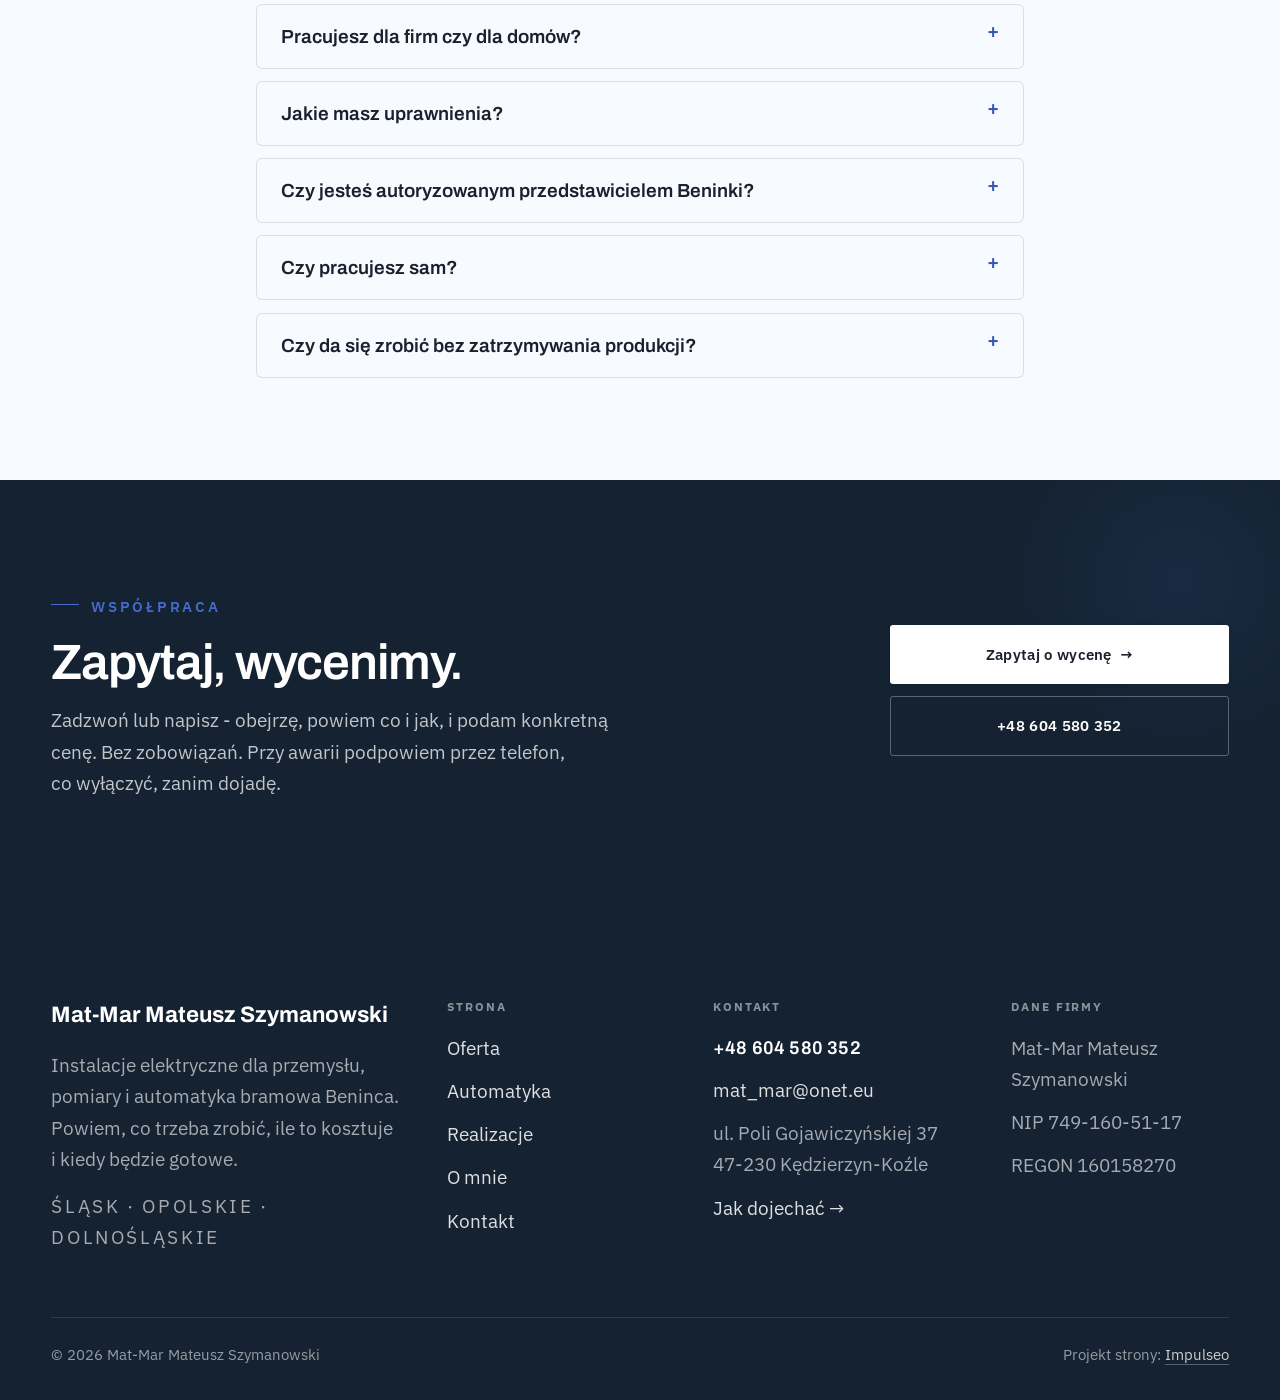
==== commit 4c1c0c94: "Runda 5: galeria Realizacji jako rowna siatka (na telefonie kolumny sie rozjezdzaly), bez powtorzone" ====
--- a/index.html
+++ b/index.html
@@ -21,7 +21,7 @@
 <link rel="preconnect" href="https://fonts.googleapis.com">
 <link rel="preconnect" href="https://fonts.gstatic.com" crossorigin>
 <link href="https://fonts.googleapis.com/css2?family=Archivo:wght@500;600;700;800&family=IBM+Plex+Sans:wght@400;500;600&display=swap" rel="stylesheet">
-<link rel="stylesheet" href="assets/styles.css?v=20260923d">
+<link rel="stylesheet" href="assets/styles.css?v=20260924a">
 <link rel="preload" as="image" href="img/logo-nav-dark.png" fetchpriority="high">
 <script>(function(){
  /* Wejscie z logo (skill wejscie-na-strone): raz na wizyte, ?intro = zagraj znowu.
@@ -198,7 +198,7 @@
       <div class="tile t-two3 reveal"><img src="img/g4.webp" alt="Rozdzielnica z rzędem wyłączników" loading="lazy" width="1880" height="1170" decoding="async"></div>
       <div class="tile t-third reveal"><img src="img/g6.webp" alt="Farma fotowoltaiczna na gruncie" loading="lazy" width="844" height="1500" style="object-position:50% 45%" decoding="async"></div>
       <div class="tile t-third reveal"><img src="img/g1.webp" alt="Falownik Deye wpięty w rozdzielnicę" loading="lazy" width="675" height="1500" style="object-position:50% 30%" decoding="async"></div>
-      <div class="tile t-third reveal"><img src="img/g3.webp" alt="Pomiar rezystancji uziemienia" loading="lazy" width="675" height="1500" style="object-position:50% 62%" decoding="async"></div>
+      <div class="tile t-third reveal"><img src="img/g5.webp" alt="Magazyn energii przy instalacji PV" loading="lazy" width="675" height="1500" style="object-position:50% 45%" decoding="async"></div>
       <div class="tile t-third reveal"><img src="img/g10.webp" alt="Rozdzielnica podtynkowa w trakcie montażu" loading="lazy" width="674" height="1500" style="object-position:50% 25%" decoding="async"></div>
     </div>
     <div style="margin-top:var(--space-7)" class="reveal"><a href="realizacje.html" class="btn btn-accent">Pełna galeria <span class="arr">→</span></a></div>
--- a/assets/styles.css
+++ b/assets/styles.css
@@ -2298,3 +2298,14 @@
   .op-plakietka .tg-sep{display:none}
   .opp-cta{flex-basis:100%;text-align:center}
 }
+
+/* --- Realizacje: RÓWNA SIATKA zamiast swobodnych kolumn (K. 24.09) ---
+   Kolumny (column-count) rozdzielały 6 zdjęć nierówno - na telefonie prawa kolumna
+   kończyła się dziurą, rzędy się rozjeżdżały. 5 z 6 zdjęć ma ten sam pion 675x1500,
+   więc siatka w tym kształcie niczego z nich nie tnie; farmie (g6, szersza) obcina
+   tylko boki - konstrukcja i panele zostają w kadrze. */
+.gallery-masonry{display:grid;grid-template-columns:repeat(3,1fr);gap:var(--space-4);column-count:auto}
+.gallery-masonry .m-tile{margin:0}
+.gallery-masonry .m-tile img{aspect-ratio:675/1500;height:auto;object-fit:cover;object-position:50% 50%}
+@media (max-width:900px){.gallery-masonry{grid-template-columns:repeat(2,1fr)}}
+@media (max-width:560px){.gallery-masonry{gap:.6rem}}
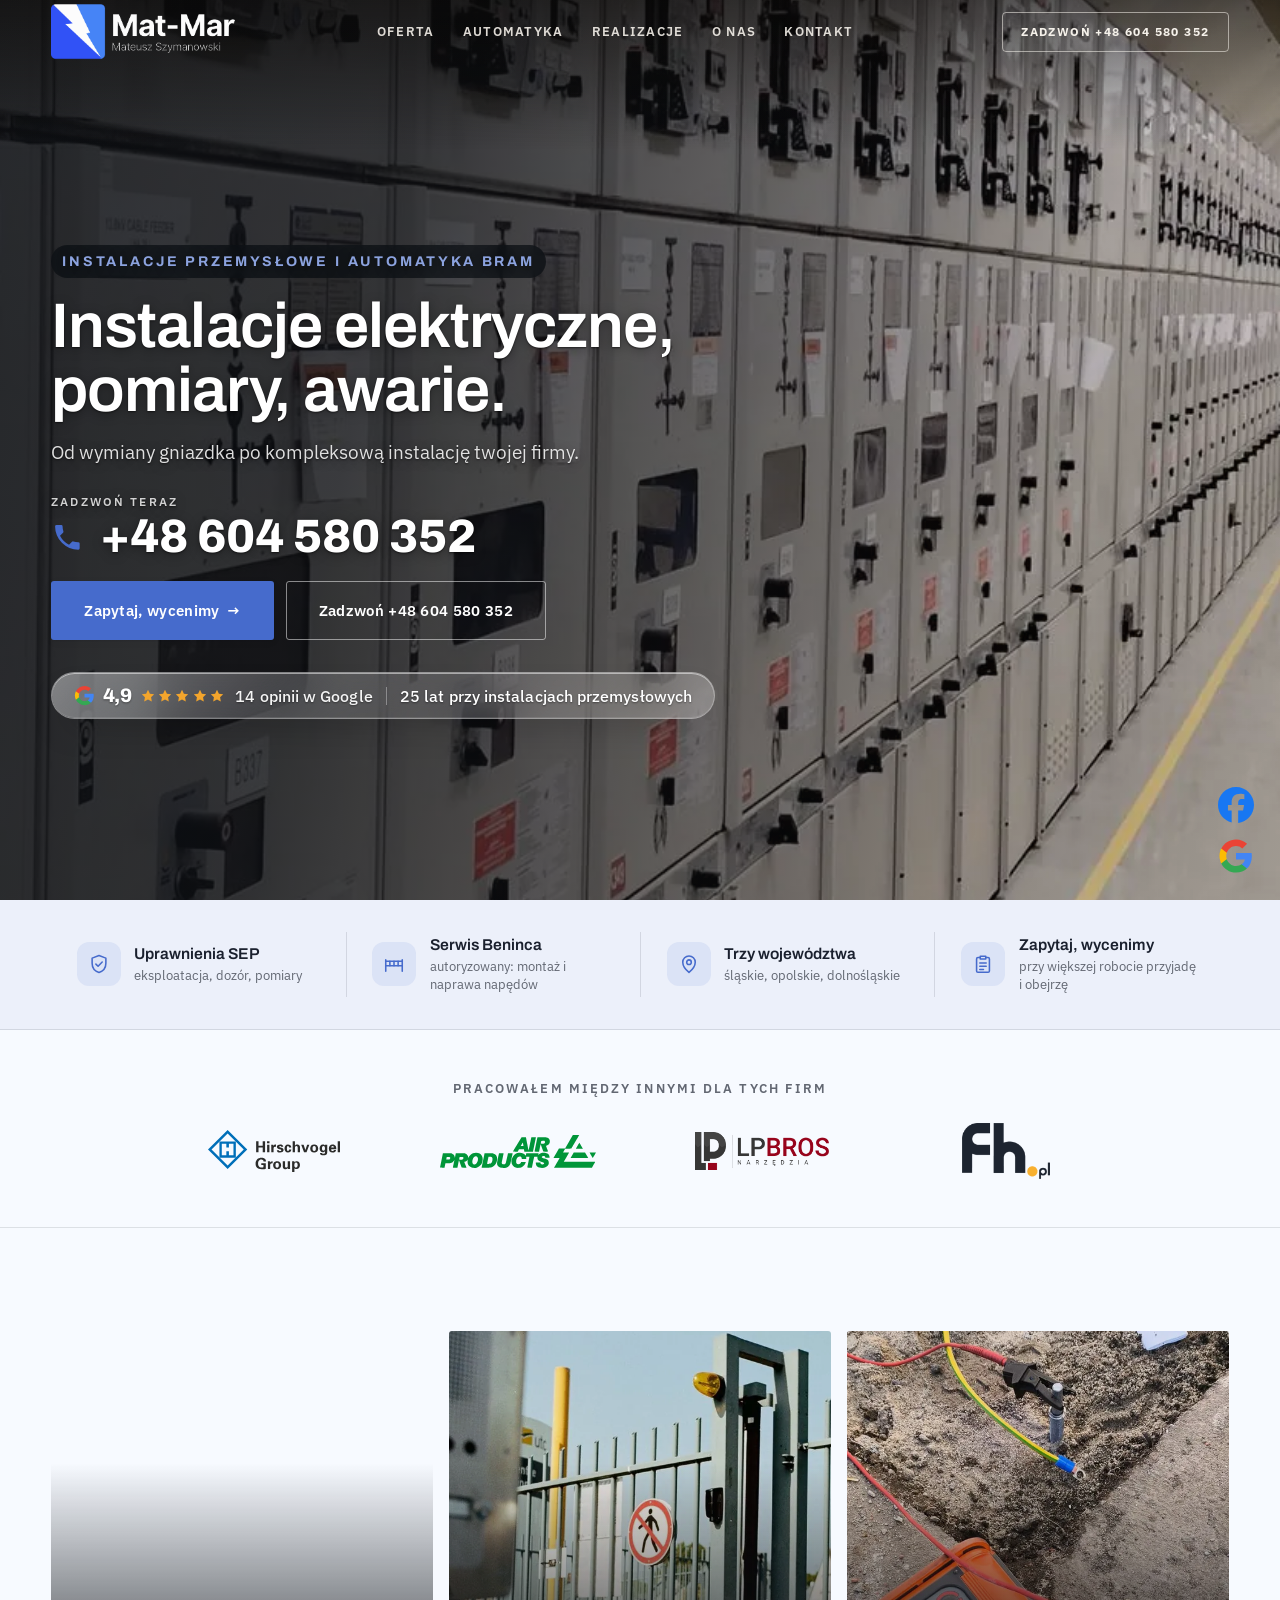
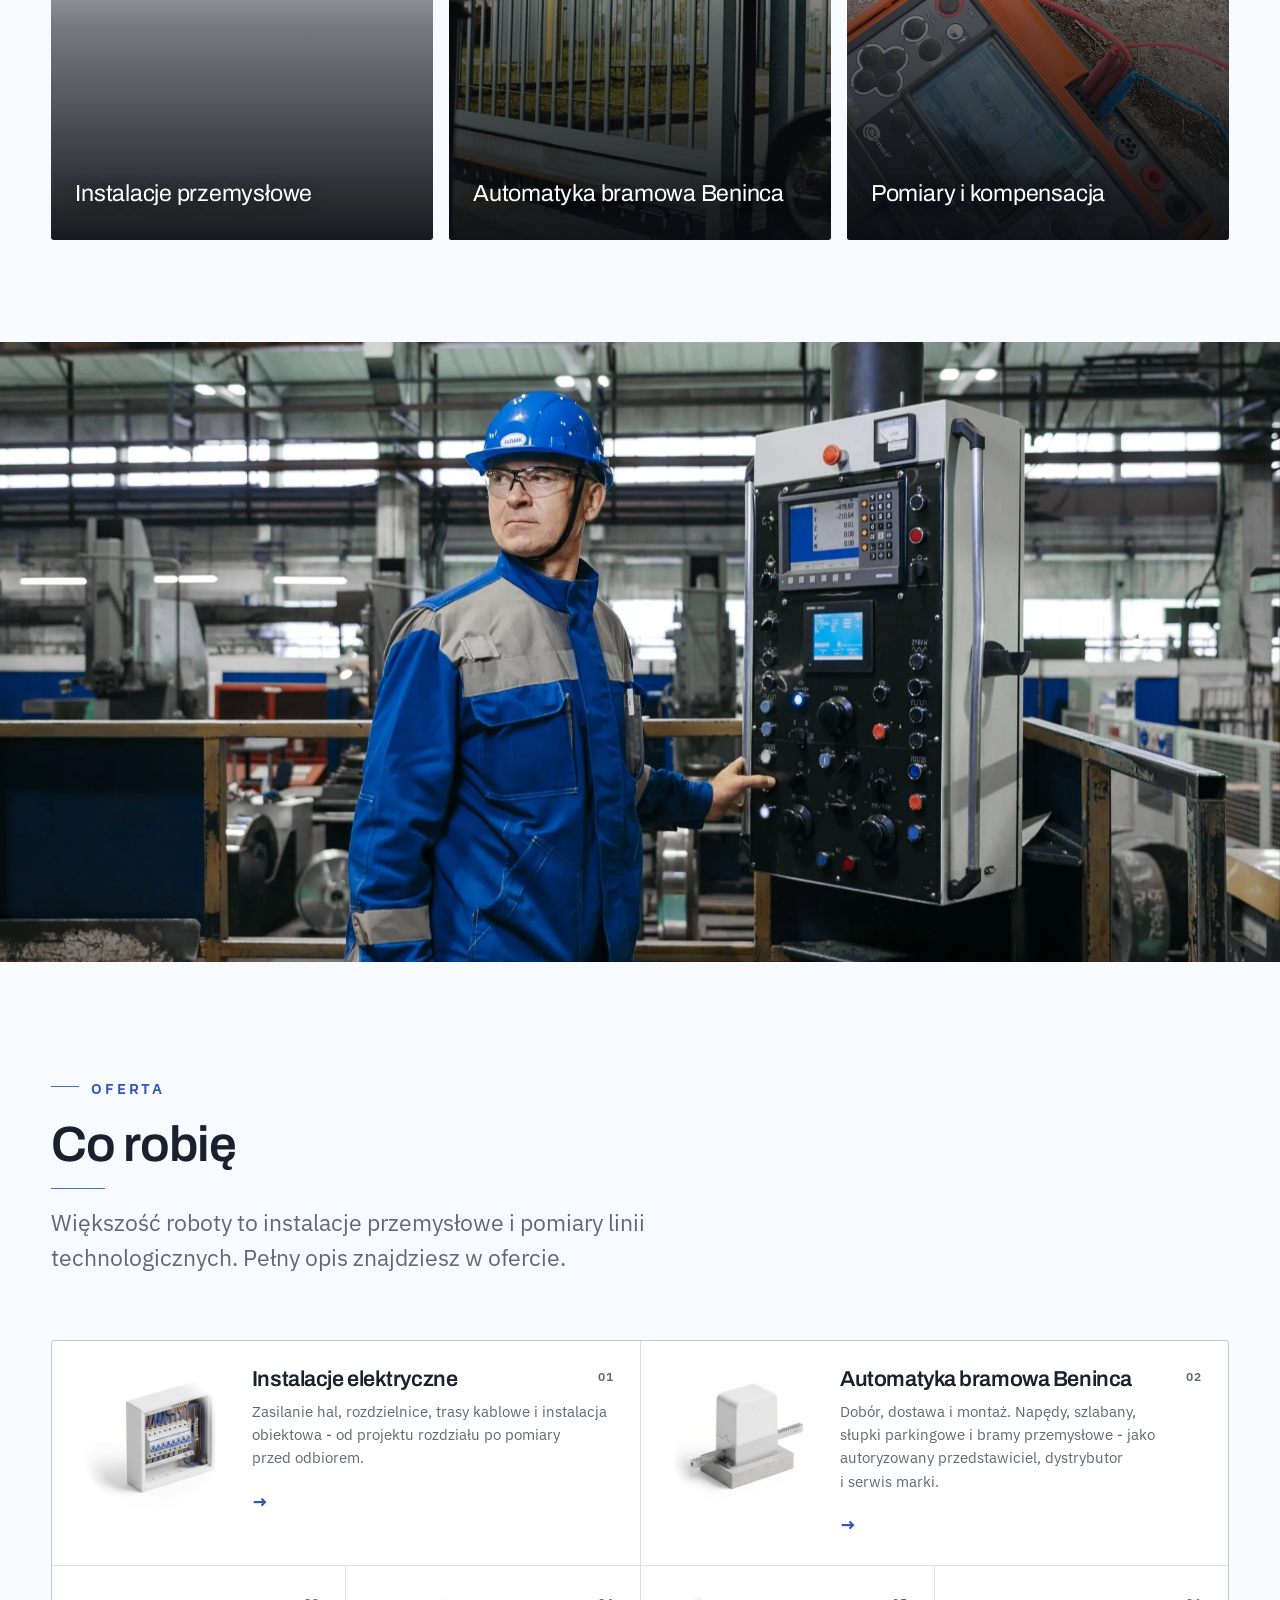
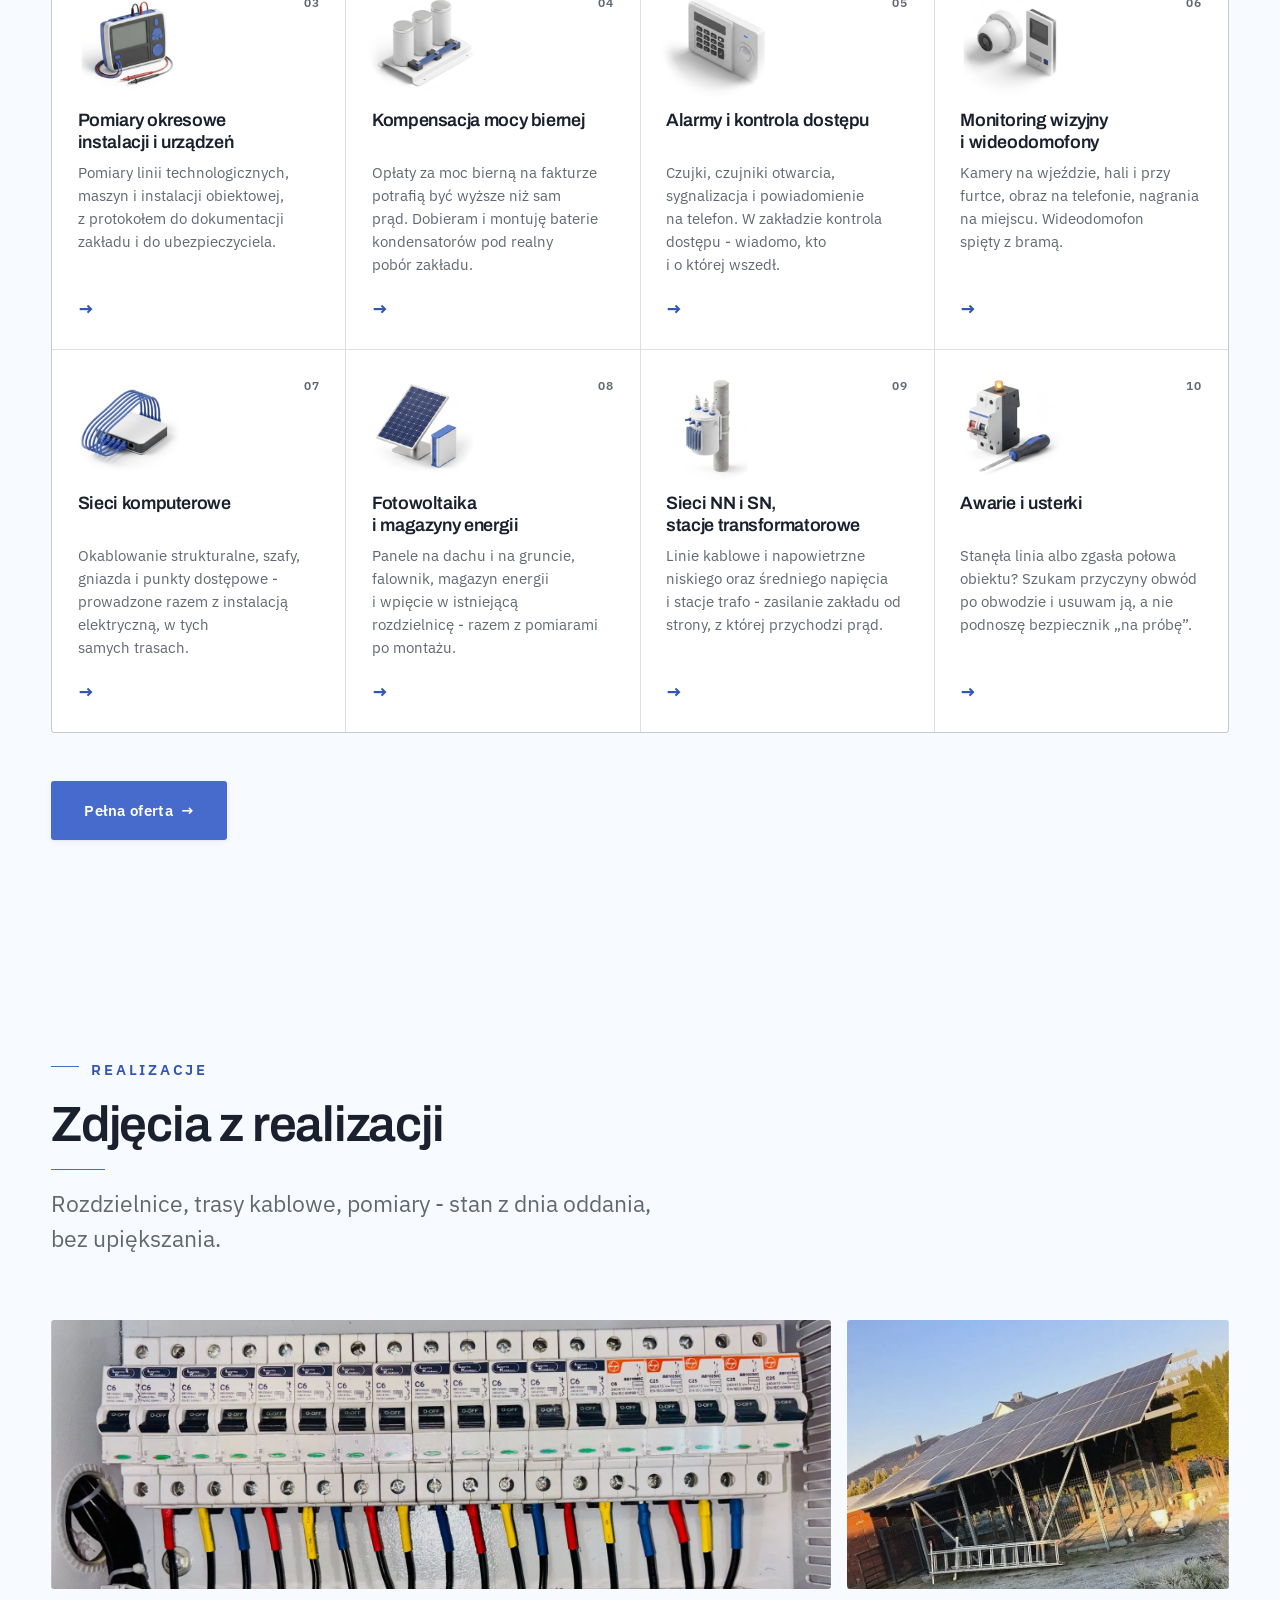
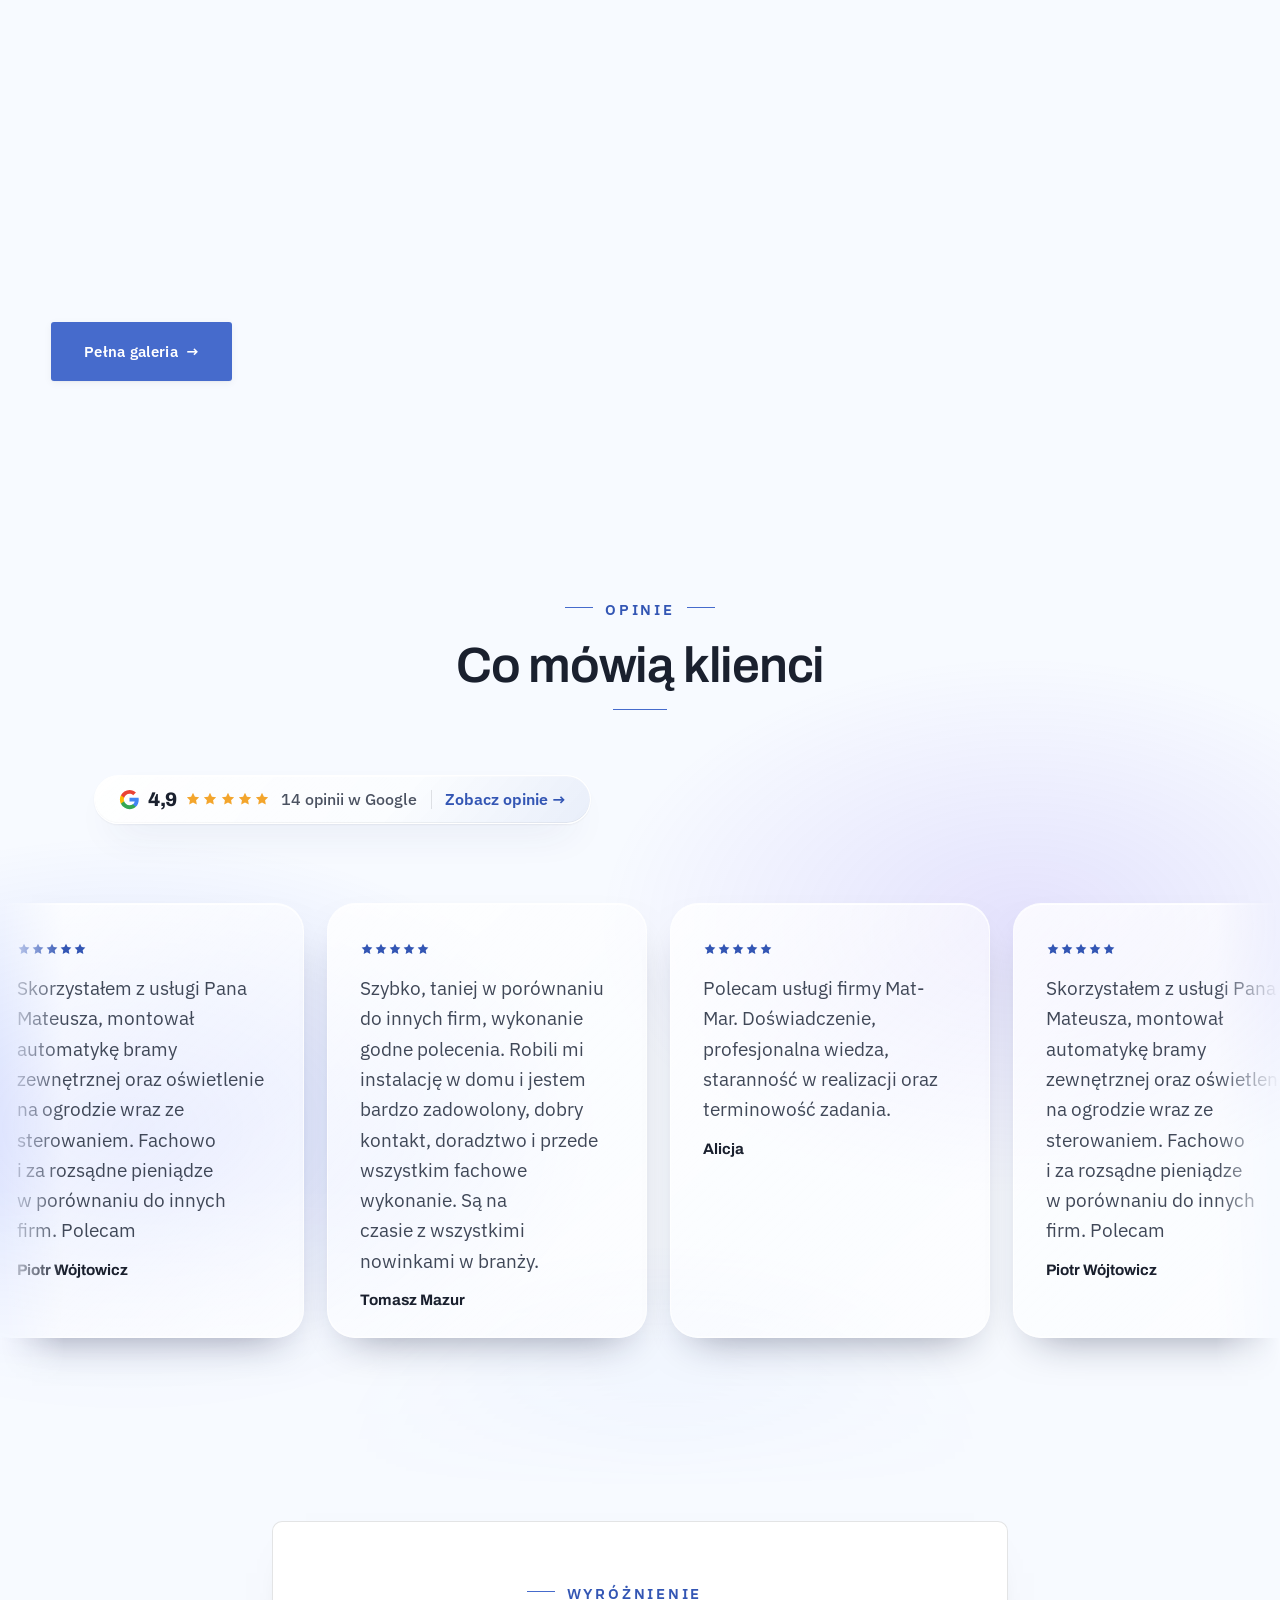
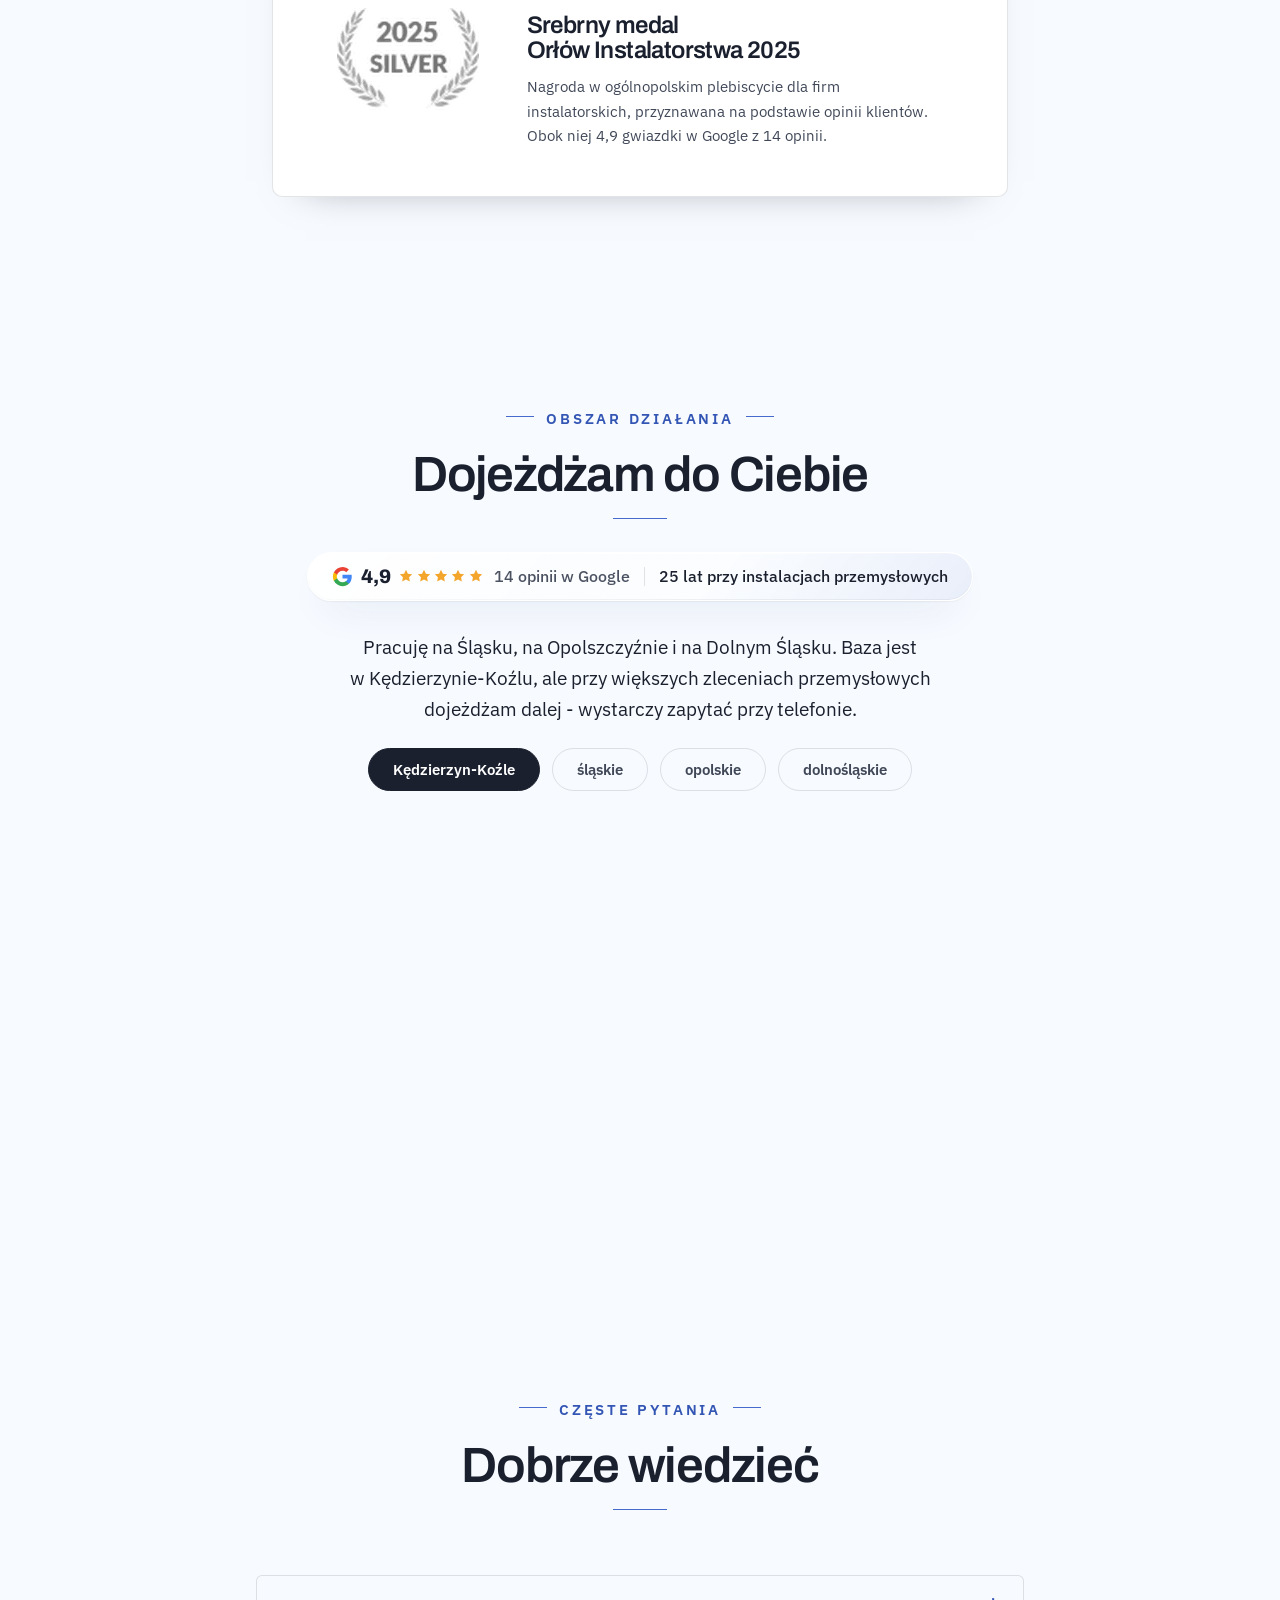
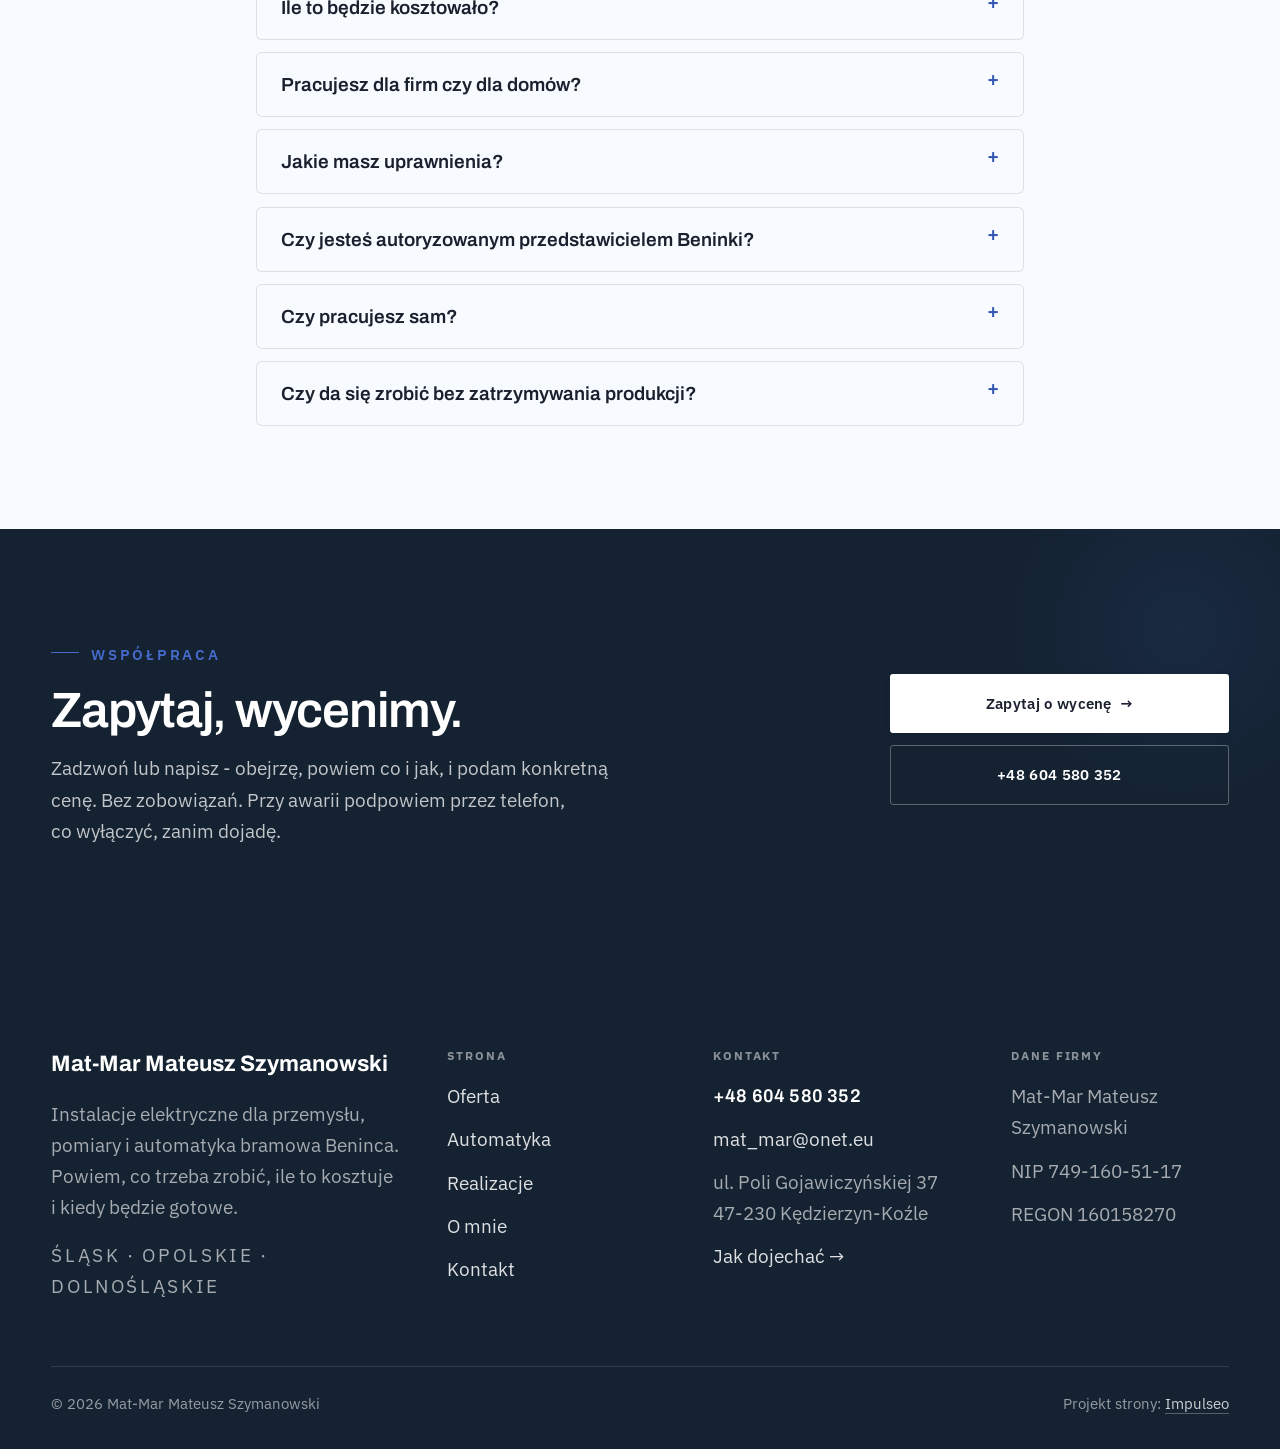
==== commit 74ea833d: "Runda 5b: plakietka Google z mapy pod naglowek Obszaru dzialania, 'na Opolszczyznie' zamiast 'w opol" ====
--- a/index.html
+++ b/index.html
@@ -21,7 +21,7 @@
 <link rel="preconnect" href="https://fonts.googleapis.com">
 <link rel="preconnect" href="https://fonts.gstatic.com" crossorigin>
 <link href="https://fonts.googleapis.com/css2?family=Archivo:wght@500;600;700;800&family=IBM+Plex+Sans:wght@400;500;600&display=swap" rel="stylesheet">
-<link rel="stylesheet" href="assets/styles.css?v=20260924a">
+<link rel="stylesheet" href="assets/styles.css?v=20260924b">
 <link rel="preload" as="image" href="img/logo-nav-dark.png" fetchpriority="high">
 <script>(function(){
  /* Wejscie z logo (skill wejscie-na-strone): raz na wizyte, ?intro = zagraj znowu.
@@ -253,10 +253,10 @@
       <span class="eyebrow">Obszar działania</span>
       <h2>Dojeżdżam do Ciebie</h2>
     </div>
-    <p class="obszar-txt reveal" style="text-align:center;max-width:60ch;margin:0 auto 1.4rem">Pracuję na Śląsku, w opolskiem i na Dolnym Śląsku. Baza jest w <span class="nw">Kędzierzynie-Koźlu</span>, ale przy większych zleceniach przemysłowych dojeżdżam dalej - wystarczy zapytać przy telefonie.</p>
+    <div class="obszar-plakietka-wrap reveal"><div class="obszar-plakietka"><a class="tg-link" href="https://maps.google.com/?cid=10364919480204693796" target="_blank" rel="noopener" aria-label="Ocena 4,9 w Google na podstawie 14 opinii"><svg class="tg-g" viewBox="0 0 24 24" width="21" height="21" aria-hidden="true"><path fill="#4285F4" d="M22.56 12.25c0-.78-.07-1.53-.2-2.25H12v4.26h5.92c-.26 1.37-1.04 2.53-2.21 3.31v2.77h3.57c2.08-1.92 3.28-4.74 3.28-8.09z"/><path fill="#34A853" d="M12 23c2.97 0 5.46-.98 7.28-2.66l-3.57-2.77c-.98.66-2.23 1.06-3.71 1.06-2.86 0-5.29-1.93-6.16-4.53H2.18v2.84C3.99 20.53 7.7 23 12 23z"/><path fill="#FBBC05" d="M5.84 14.09c-.22-.66-.35-1.36-.35-2.09s.13-1.43.35-2.09V7.07H2.18C1.43 8.55 1 10.22 1 12s.43 3.45 1.18 4.93l2.85-2.22.81-.62z"/><path fill="#EA4335" d="M12 5.38c1.62 0 3.06.56 4.21 1.64l3.15-3.15C17.45 2.09 14.97 1 12 1 7.7 1 3.99 3.47 2.18 7.07l3.66 2.84c.87-2.6 3.3-4.53 6.16-4.53z"/></svg><b class="tg-ocena">4,9</b><span class="tg-gwiazdki" aria-hidden="true"><svg viewBox="0 0 24 24" width="16" height="16" aria-hidden="true"><path d="M12 2.8l2.85 5.8 6.4.93-4.63 4.5 1.1 6.37L12 17.4l-5.72 3 1.1-6.37-4.63-4.5 6.4-.93L12 2.8Z" fill="currentColor"/></svg><svg viewBox="0 0 24 24" width="16" height="16" aria-hidden="true"><path d="M12 2.8l2.85 5.8 6.4.93-4.63 4.5 1.1 6.37L12 17.4l-5.72 3 1.1-6.37-4.63-4.5 6.4-.93L12 2.8Z" fill="currentColor"/></svg><svg viewBox="0 0 24 24" width="16" height="16" aria-hidden="true"><path d="M12 2.8l2.85 5.8 6.4.93-4.63 4.5 1.1 6.37L12 17.4l-5.72 3 1.1-6.37-4.63-4.5 6.4-.93L12 2.8Z" fill="currentColor"/></svg><svg viewBox="0 0 24 24" width="16" height="16" aria-hidden="true"><path d="M12 2.8l2.85 5.8 6.4.93-4.63 4.5 1.1 6.37L12 17.4l-5.72 3 1.1-6.37-4.63-4.5 6.4-.93L12 2.8Z" fill="currentColor"/></svg><svg viewBox="0 0 24 24" width="16" height="16" aria-hidden="true"><path d="M12 2.8l2.85 5.8 6.4.93-4.63 4.5 1.1 6.37L12 17.4l-5.72 3 1.1-6.37-4.63-4.5 6.4-.93L12 2.8Z" fill="currentColor"/></svg></span><span class="tg-ile">14 opinii w Google</span></a><span class="tg-sep" aria-hidden="true"></span><span class="tg-lata">25 lat przy instalacjach przemysłowych</span></div></div>
+    <p class="obszar-txt reveal" style="text-align:center;max-width:60ch;margin:0 auto 1.4rem">Pracuję na Śląsku, na Opolszczyźnie i na Dolnym Śląsku. Baza jest w <span class="nw">Kędzierzynie-Koźlu</span>, ale przy większych zleceniach przemysłowych dojeżdżam dalej - wystarczy zapytać przy telefonie.</p>
     <ul class="obszar-list reveal"><li class="is-home"><span class="nw">Kędzierzyn-Koźle</span></li><li>śląskie</li><li>opolskie</li><li>dolnośląskie</li></ul>
     <div class="obszar-mapa reveal" style="margin-top:var(--space-7)">
-      <div class="mapa-plakietka"><a class="tg-link" href="https://maps.google.com/?cid=10364919480204693796" target="_blank" rel="noopener" aria-label="Ocena 4,9 w Google na podstawie 14 opinii"><svg class="tg-g" viewBox="0 0 24 24" width="21" height="21" aria-hidden="true"><path fill="#4285F4" d="M22.56 12.25c0-.78-.07-1.53-.2-2.25H12v4.26h5.92c-.26 1.37-1.04 2.53-2.21 3.31v2.77h3.57c2.08-1.92 3.28-4.74 3.28-8.09z"/><path fill="#34A853" d="M12 23c2.97 0 5.46-.98 7.28-2.66l-3.57-2.77c-.98.66-2.23 1.06-3.71 1.06-2.86 0-5.29-1.93-6.16-4.53H2.18v2.84C3.99 20.53 7.7 23 12 23z"/><path fill="#FBBC05" d="M5.84 14.09c-.22-.66-.35-1.36-.35-2.09s.13-1.43.35-2.09V7.07H2.18C1.43 8.55 1 10.22 1 12s.43 3.45 1.18 4.93l2.85-2.22.81-.62z"/><path fill="#EA4335" d="M12 5.38c1.62 0 3.06.56 4.21 1.64l3.15-3.15C17.45 2.09 14.97 1 12 1 7.7 1 3.99 3.47 2.18 7.07l3.66 2.84c.87-2.6 3.3-4.53 6.16-4.53z"/></svg><b class="tg-ocena">4,9</b><span class="tg-gwiazdki" aria-hidden="true"><svg viewBox="0 0 24 24" width="16" height="16" aria-hidden="true"><path d="M12 2.8l2.85 5.8 6.4.93-4.63 4.5 1.1 6.37L12 17.4l-5.72 3 1.1-6.37-4.63-4.5 6.4-.93L12 2.8Z" fill="currentColor"/></svg><svg viewBox="0 0 24 24" width="16" height="16" aria-hidden="true"><path d="M12 2.8l2.85 5.8 6.4.93-4.63 4.5 1.1 6.37L12 17.4l-5.72 3 1.1-6.37-4.63-4.5 6.4-.93L12 2.8Z" fill="currentColor"/></svg><svg viewBox="0 0 24 24" width="16" height="16" aria-hidden="true"><path d="M12 2.8l2.85 5.8 6.4.93-4.63 4.5 1.1 6.37L12 17.4l-5.72 3 1.1-6.37-4.63-4.5 6.4-.93L12 2.8Z" fill="currentColor"/></svg><svg viewBox="0 0 24 24" width="16" height="16" aria-hidden="true"><path d="M12 2.8l2.85 5.8 6.4.93-4.63 4.5 1.1 6.37L12 17.4l-5.72 3 1.1-6.37-4.63-4.5 6.4-.93L12 2.8Z" fill="currentColor"/></svg><svg viewBox="0 0 24 24" width="16" height="16" aria-hidden="true"><path d="M12 2.8l2.85 5.8 6.4.93-4.63 4.5 1.1 6.37L12 17.4l-5.72 3 1.1-6.37-4.63-4.5 6.4-.93L12 2.8Z" fill="currentColor"/></svg></span><span class="tg-ile">14 opinii w Google</span></a><span class="tg-sep" aria-hidden="true"></span><span class="tg-lata">25 lat przy instalacjach przemysłowych</span></div>
       <iframe title="Obszar działania - Śląsk, opolskie, dolnośląskie" src="https://maps.google.com/maps?q=Poli%20Gojawiczy%C5%84skiej%2037%2C%2047-230%20K%C4%99dzierzyn-Ko%C5%BAle&amp;z=8&amp;output=embed" loading="lazy" referrerpolicy="no-referrer-when-downgrade" style="width:100%;height:clamp(280px,38vh,420px);border:0;display:block;border-radius:var(--r-md)"></iframe>
     </div>
   </div>
--- a/assets/styles.css
+++ b/assets/styles.css
@@ -1930,29 +1930,32 @@
   -webkit-mask-image:linear-gradient(180deg,transparent 0,#000 18%,#000 70%,transparent 100%);
   mask-image:linear-gradient(180deg,transparent 0,#000 18%,#000 70%,transparent 100%)}
 
-/* --- plakietka Google na mapie (K. 23.09 "tu dodaj to") - ciemne szklo, bo mapa jest jasna --- */
-.obszar-mapa{position:relative}
-.mapa-plakietka{
-  position:absolute;left:50%;bottom:48px;translate:-50% 0;z-index:2;
+/* --- plakietka Google w sekcji "Obszar dzialania" (K. 24.09: z mapy w wolne miejsce pod naglowkiem) ---
+   Tlo sekcji jest jasne, wiec jasne szklo i ciemny tekst - jak pigulka przy opiniach
+   (na zdjeciu w hero zostaje ciemna). Mapa jest teraz czysta. */
+.obszar .head{margin-bottom:var(--space-6)}
+.obszar-plakietka-wrap{text-align:center;margin:0 0 var(--space-6)}
+.obszar-plakietka{position:relative;isolation:isolate;overflow:hidden;
   display:inline-flex;align-items:center;gap:.5em;white-space:nowrap;
-  padding:.72em 1.35em;border-radius:999px;overflow:hidden;isolation:isolate;
-  color:#fff;font-size:.95rem;font-weight:500;line-height:1.3;
-  text-shadow:0 1px 2px rgba(0,0,0,.35);
-  background:rgba(20,24,32,.52);
-  -webkit-backdrop-filter:blur(14px) saturate(160%);backdrop-filter:blur(14px) saturate(160%);
-  border:1px solid rgba(255,255,255,.38);
-  box-shadow:inset 0 1px 0 rgba(255,255,255,.35),0 16px 36px -18px rgba(0,0,0,.6)}
-.mapa-plakietka::before{content:"";position:absolute;inset:0;border-radius:inherit;pointer-events:none;z-index:-1;
-  background:linear-gradient(132deg,rgba(255,255,255,.26) 0%,rgba(255,255,255,.04) 40%,rgba(255,255,255,0) 60%,rgba(255,255,255,.12) 100%)}
+  padding:.8em 1.5em;border-radius:999px;color:var(--ink);
+  font-size:1rem;font-weight:500;line-height:1.3;
+  background:rgba(255,255,255,.5);
+  -webkit-backdrop-filter:blur(16px) saturate(170%);backdrop-filter:blur(16px) saturate(170%);
+  border:1px solid rgba(255,255,255,.9);
+  box-shadow:inset 0 1px 0 #fff,inset 0 -1px 0 rgba(26,32,46,.06),0 1px 2px rgba(26,32,46,.06),0 18px 40px -22px rgba(40,58,120,.45)}
+.obszar-plakietka::before{content:"";position:absolute;inset:0;border-radius:inherit;pointer-events:none;z-index:-1;
+  background:linear-gradient(132deg,rgba(255,255,255,.85) 0%,rgba(255,255,255,.2) 42%,rgba(255,255,255,0) 60%,color-mix(in srgb,var(--accent) 10%,transparent) 100%)}
+.obszar-plakietka .tg-sep{background:var(--line)}
+.obszar-plakietka .tg-ile{color:var(--ink-soft)}
+.obszar-plakietka .tg-link:focus-visible{outline-color:var(--accent)}
 @supports not ((backdrop-filter:blur(2px)) or (-webkit-backdrop-filter:blur(2px))){
-  .mapa-plakietka{background:rgba(20,24,32,.82)}
-}
-/* telefon: mapa waska - plakietka schodzi pod mape, zeby niczego nie zaslaniac */
-@media (max-width:820px){
-  .mapa-plakietka{position:static;translate:none;display:flex;flex-wrap:wrap;justify-content:center;
-    white-space:normal;width:fit-content;max-width:100%;margin:var(--space-4) auto 0;font-size:.9rem;
-    background:rgba(20,24,32,.9)}
-  .obszar-mapa{display:flex;flex-direction:column-reverse}
+  .obszar-plakietka{background:rgba(255,255,255,.92)}
+}
+@media (max-width:820px){.obszar-plakietka .tg-ile{display:inline}}
+@media (max-width:560px){
+  .obszar-plakietka{flex-wrap:wrap;justify-content:center;white-space:normal;row-gap:.35em;font-size:.92rem;padding:.8em 1.2em;border-radius:22px}
+  .obszar-plakietka .tg-sep{display:none}
+  .obszar-plakietka .tg-lata{flex-basis:100%;text-align:center}
 }
 
 /* --- realizacje: "Dla kogo pracowalem" - kolorowe loga z linkami zamiast pigulek (K. 23.09) ---
@@ -2159,7 +2162,6 @@
 .uk--duza>a{align-items:flex-start}
 @media (min-width:1001px){.uk:not(.uk--duza) h3{min-height:2.5em}}
 /* plakietka pod mapą na telefonie: jest miejsce na liczbę opinii */
-@media (max-width:820px){.mapa-plakietka .tg-ile{display:inline}}
 
 @media (max-width:560px){
   /* hero: numer już jest duży nad przyciskami i w pasku na dole - trzeci raz zbędny */
@@ -2309,3 +2311,8 @@
 .gallery-masonry .m-tile img{aspect-ratio:675/1500;height:auto;object-fit:cover;object-position:50% 50%}
 @media (max-width:900px){.gallery-masonry{grid-template-columns:repeat(2,1fr)}}
 @media (max-width:560px){.gallery-masonry{gap:.6rem}}
+
+/* --- Kwadrat "do gory" nachodzil na znak Google w rogu (K. 24.09) ---
+   Oba siedzialy w right/bottom 24px. Na komputerze rog nalezy do dymkow FB/Google,
+   wiec kwadratu nie ma; na telefonie dymkow nie ma (max-width:900px), kwadrat zostaje. */
+@media (min-width:901px){.to-top{display:none}}
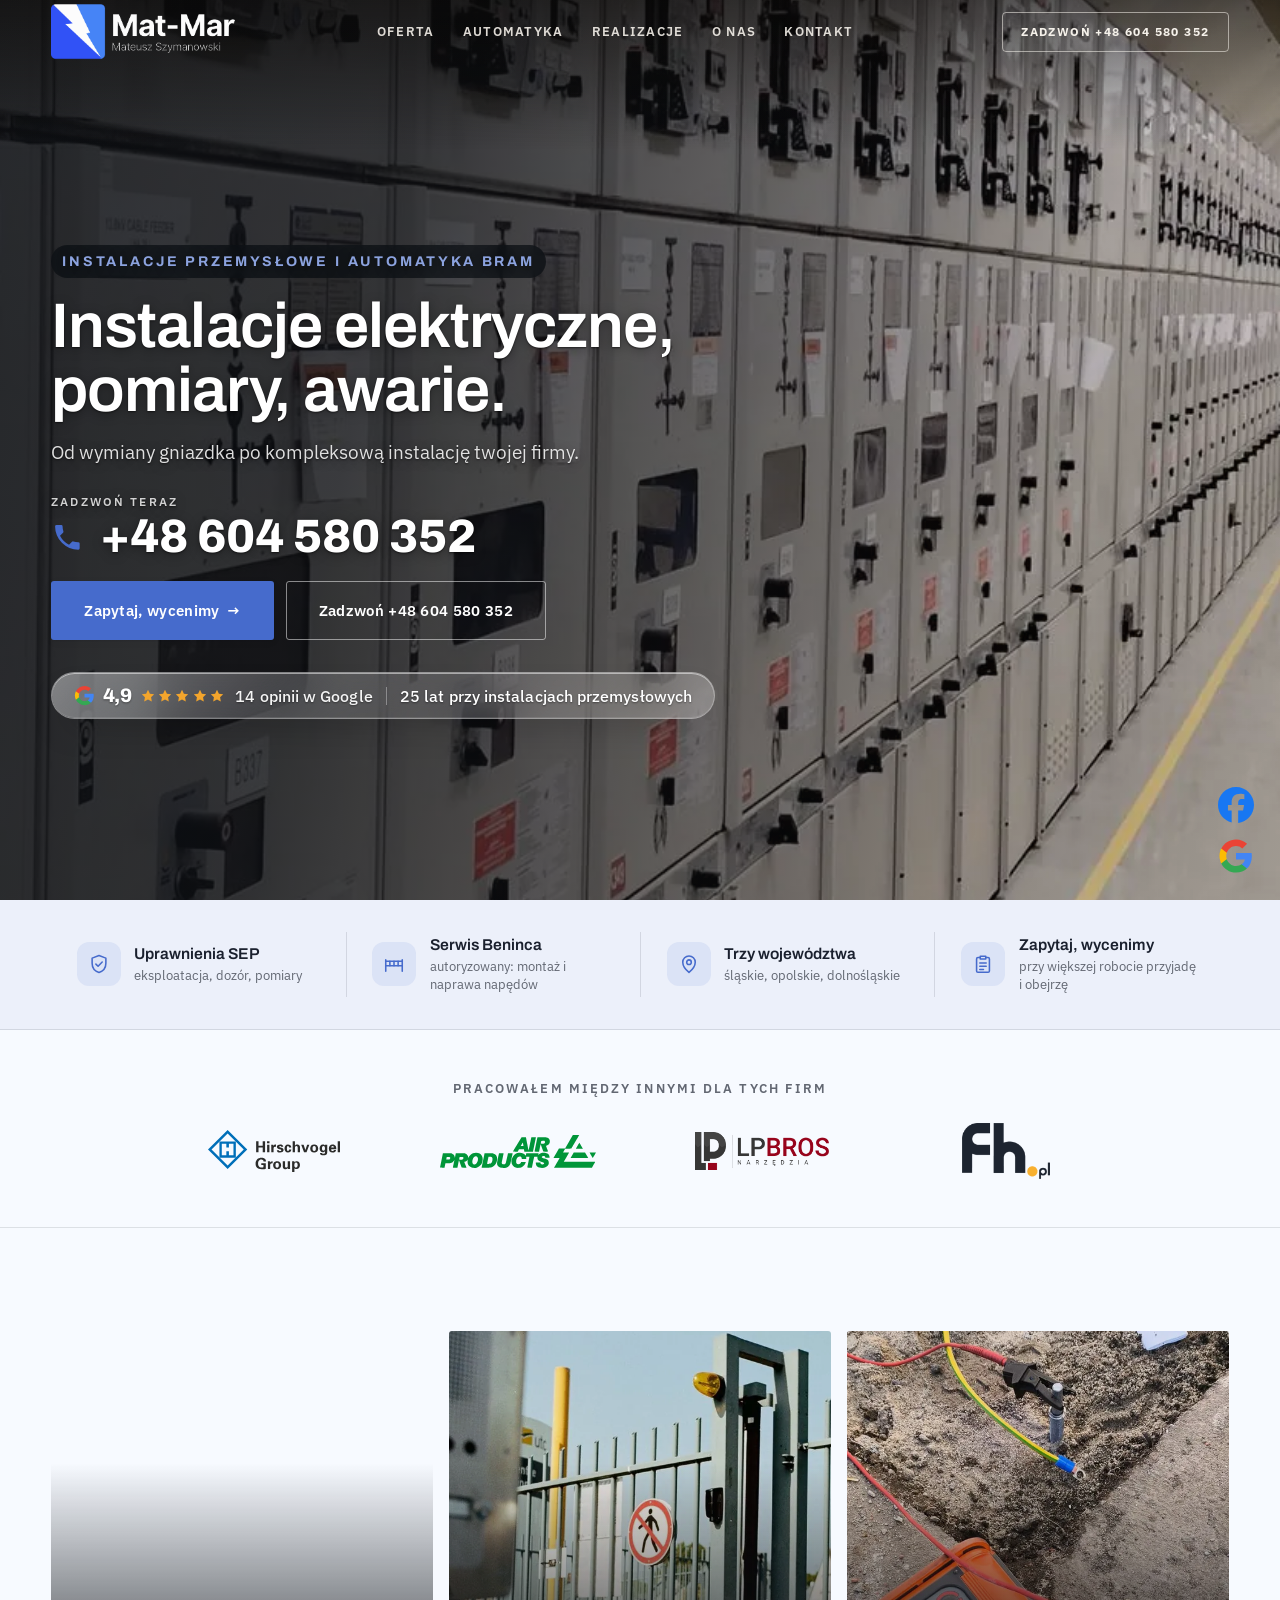
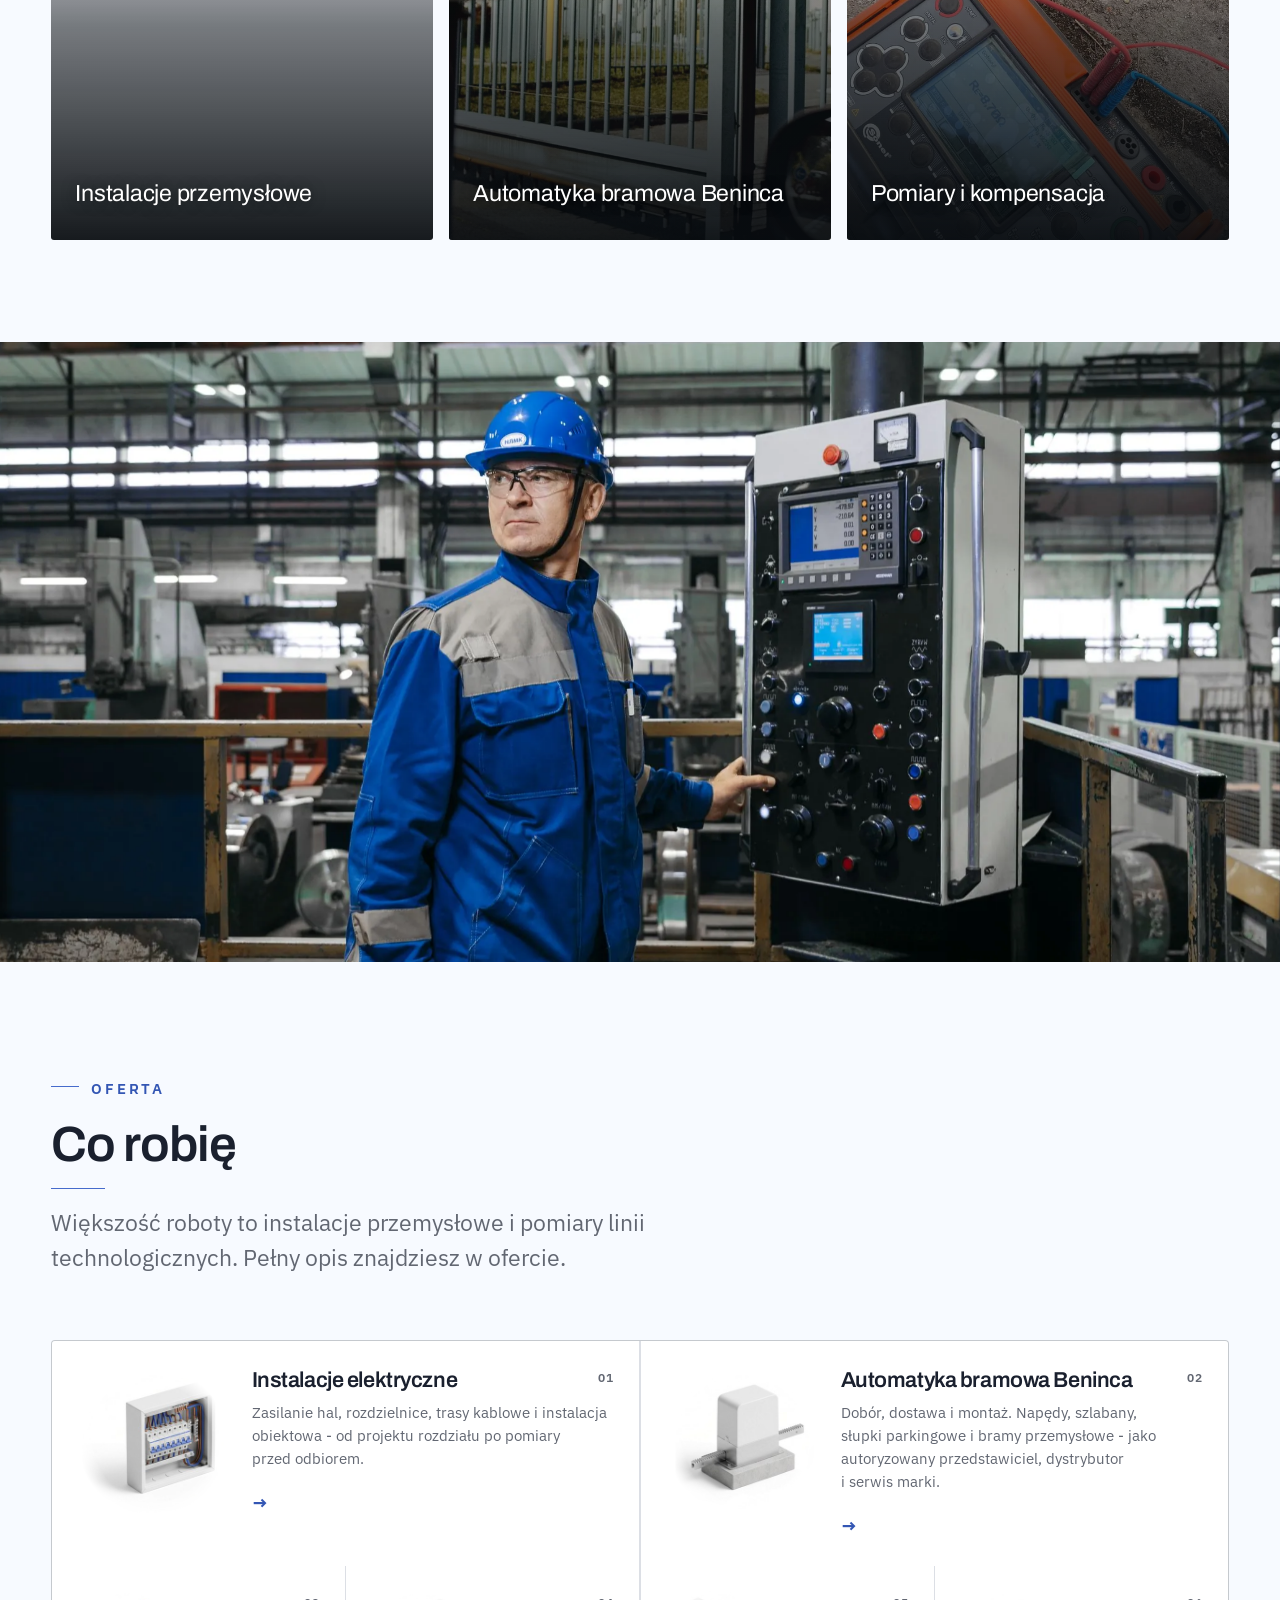
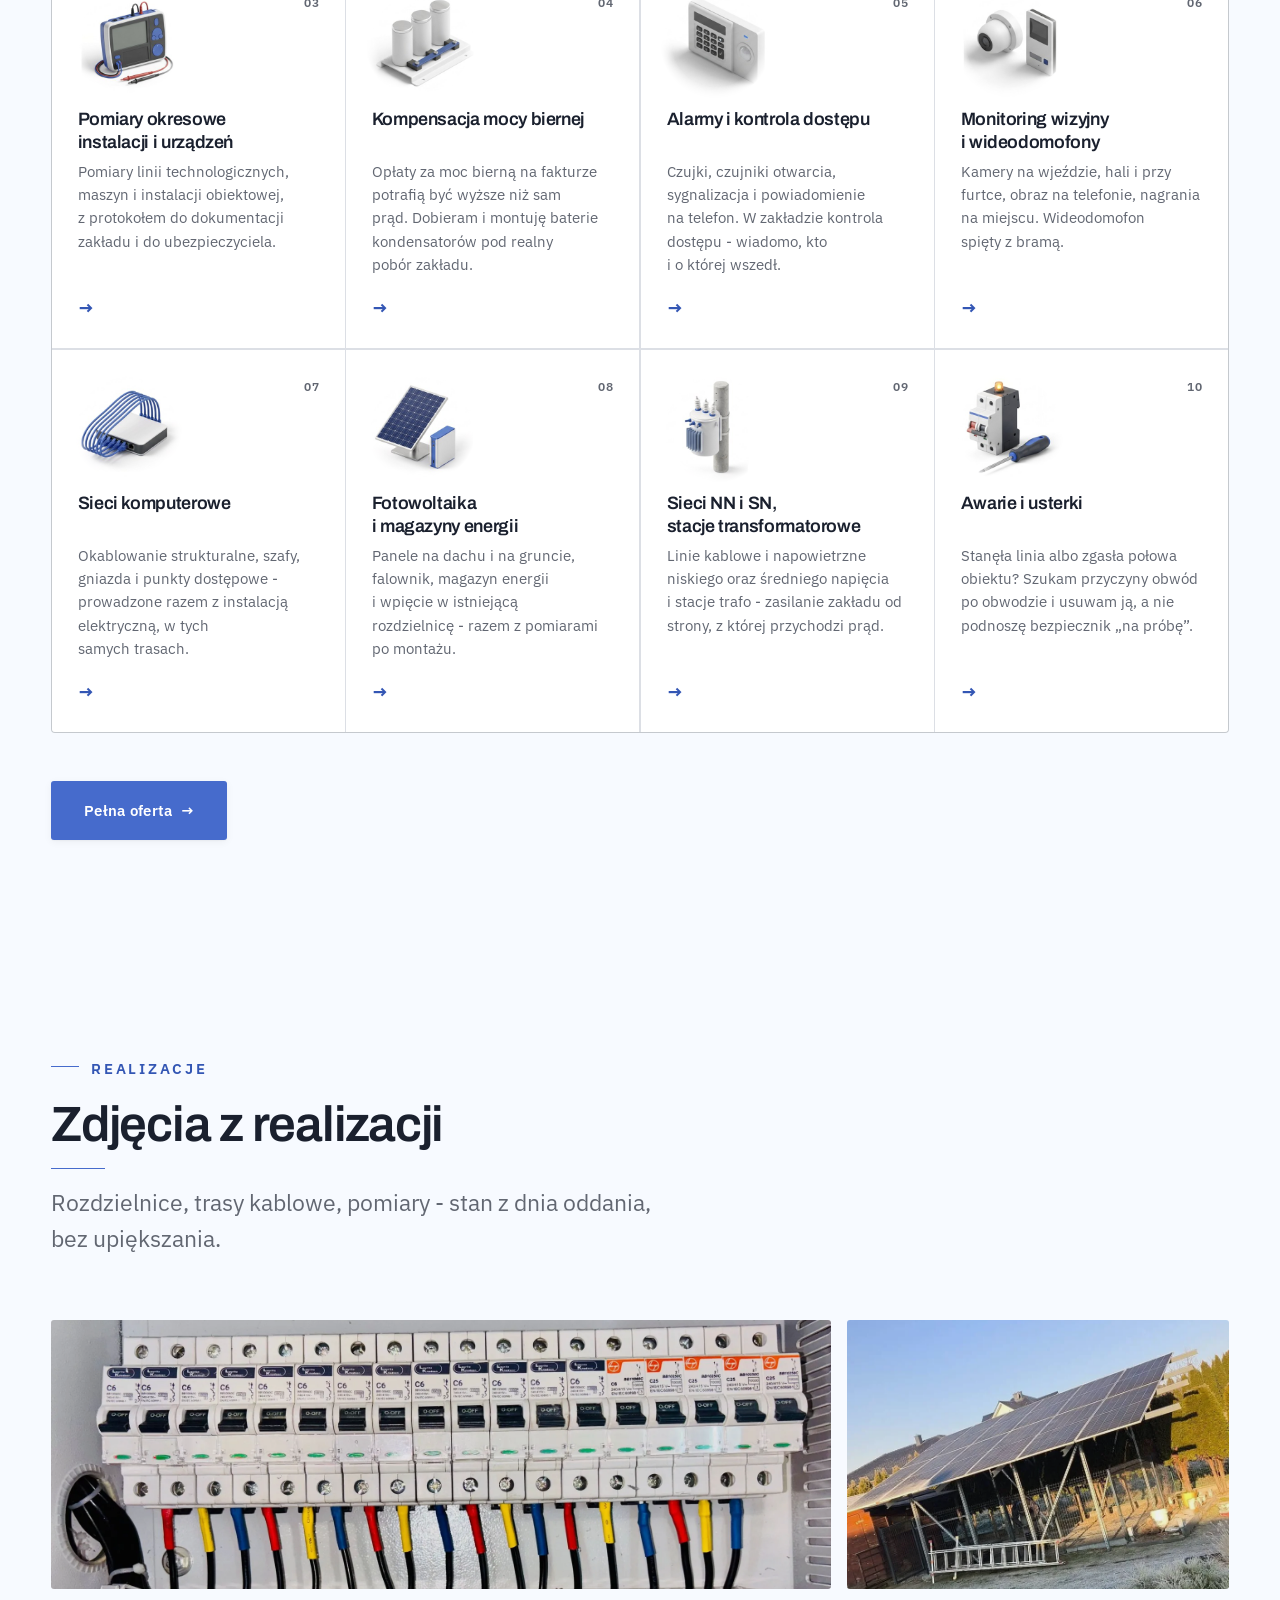
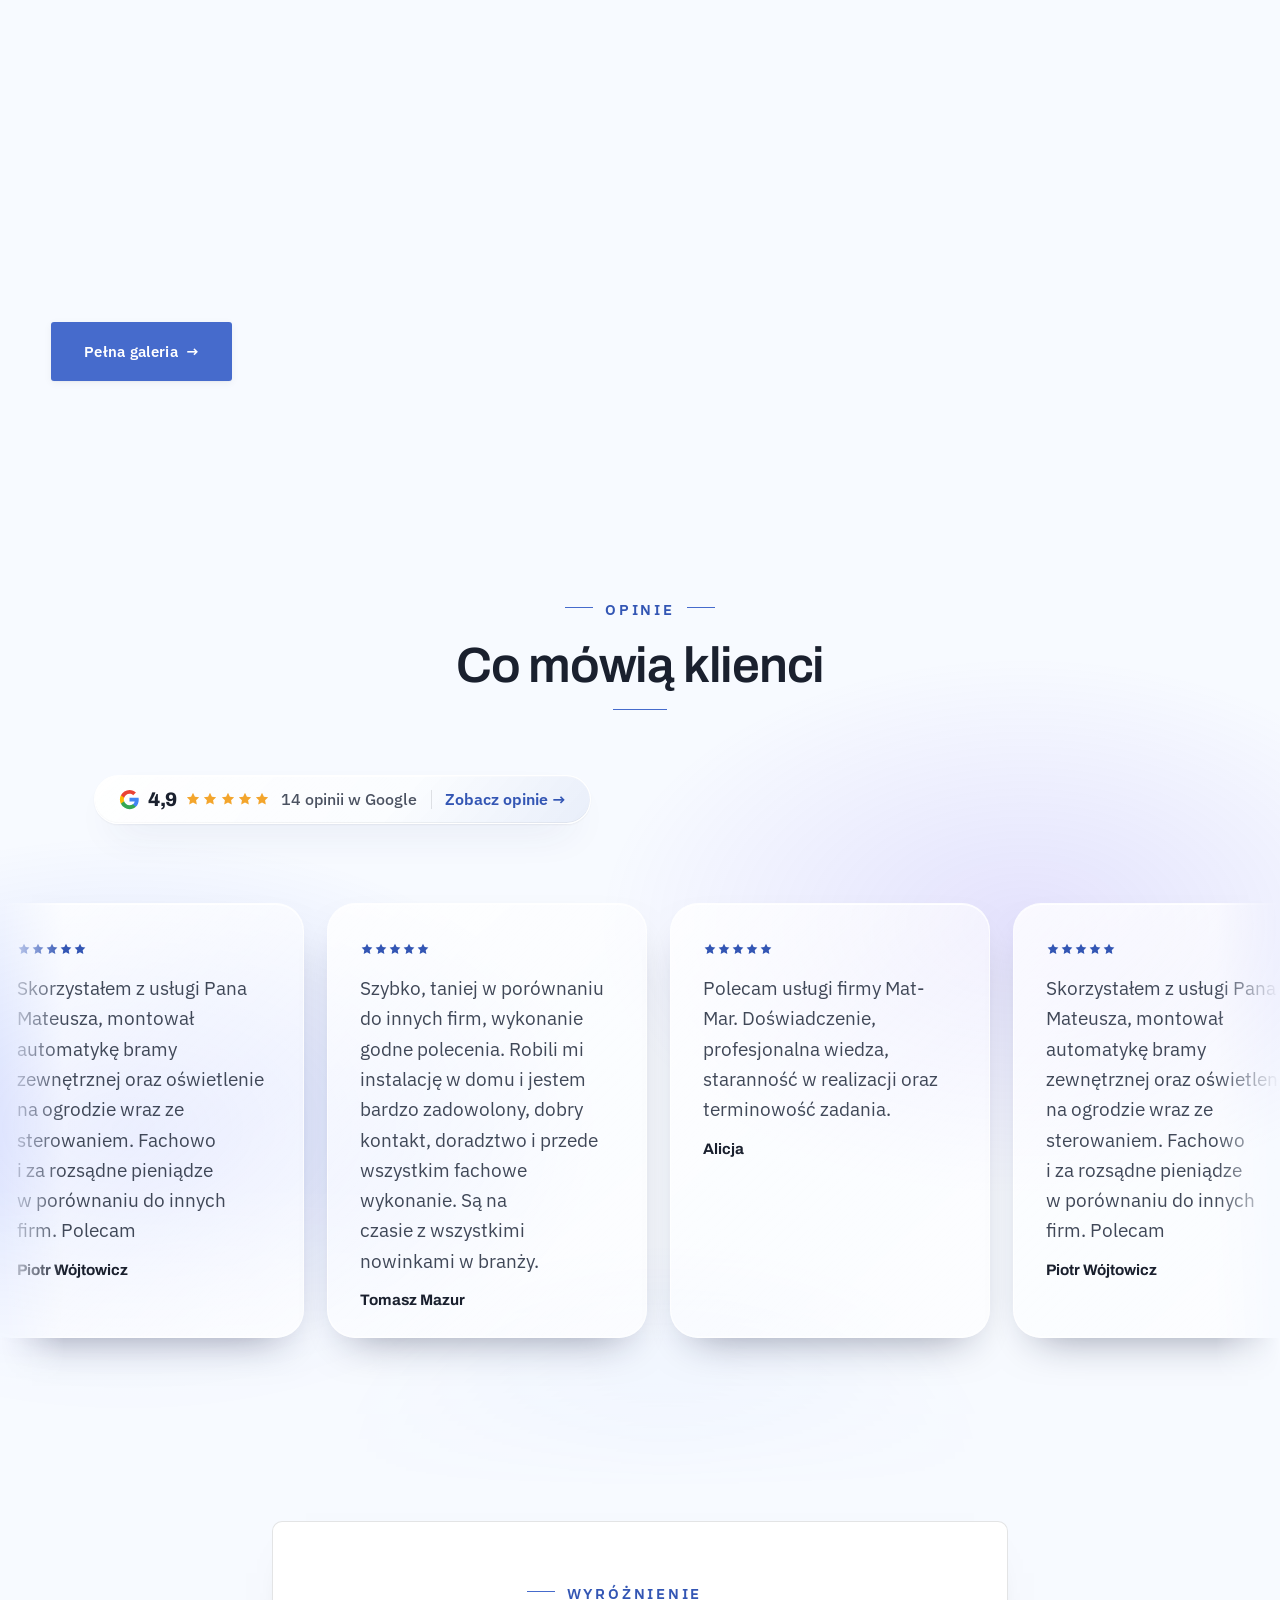
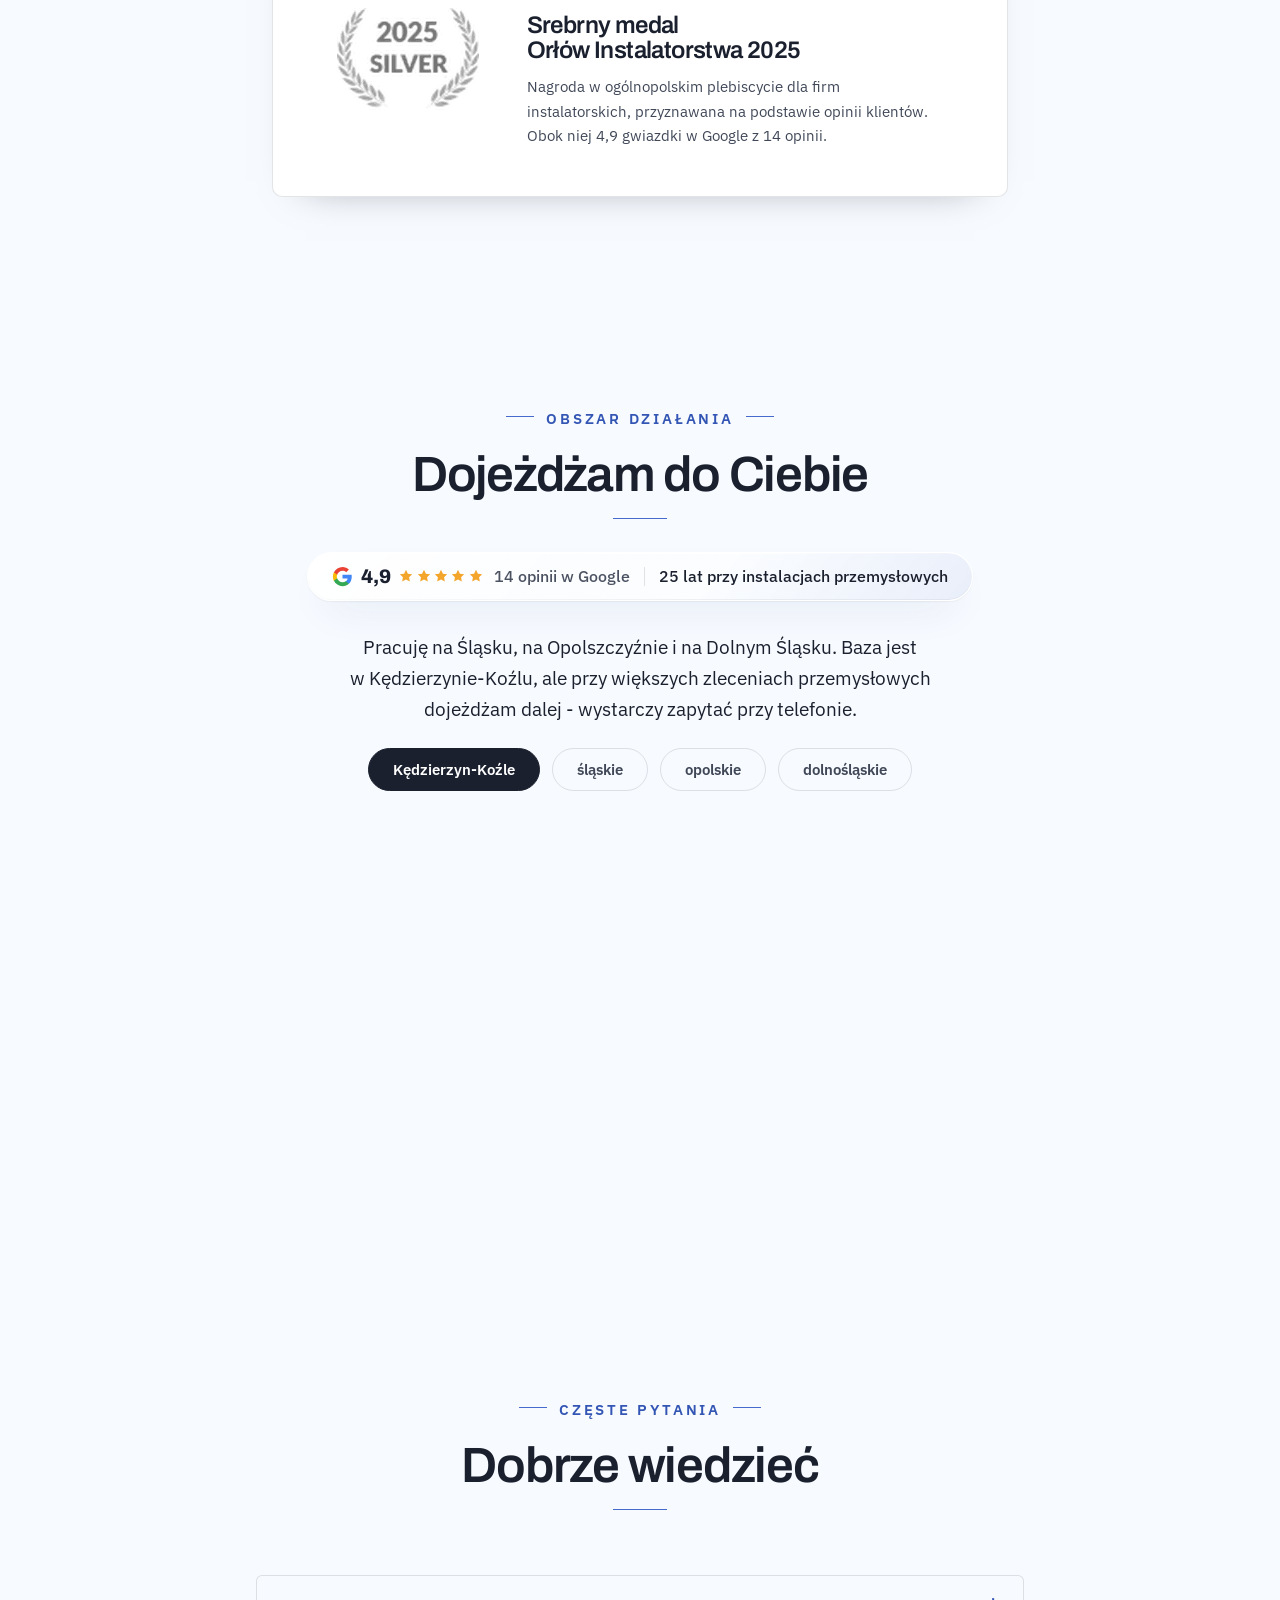
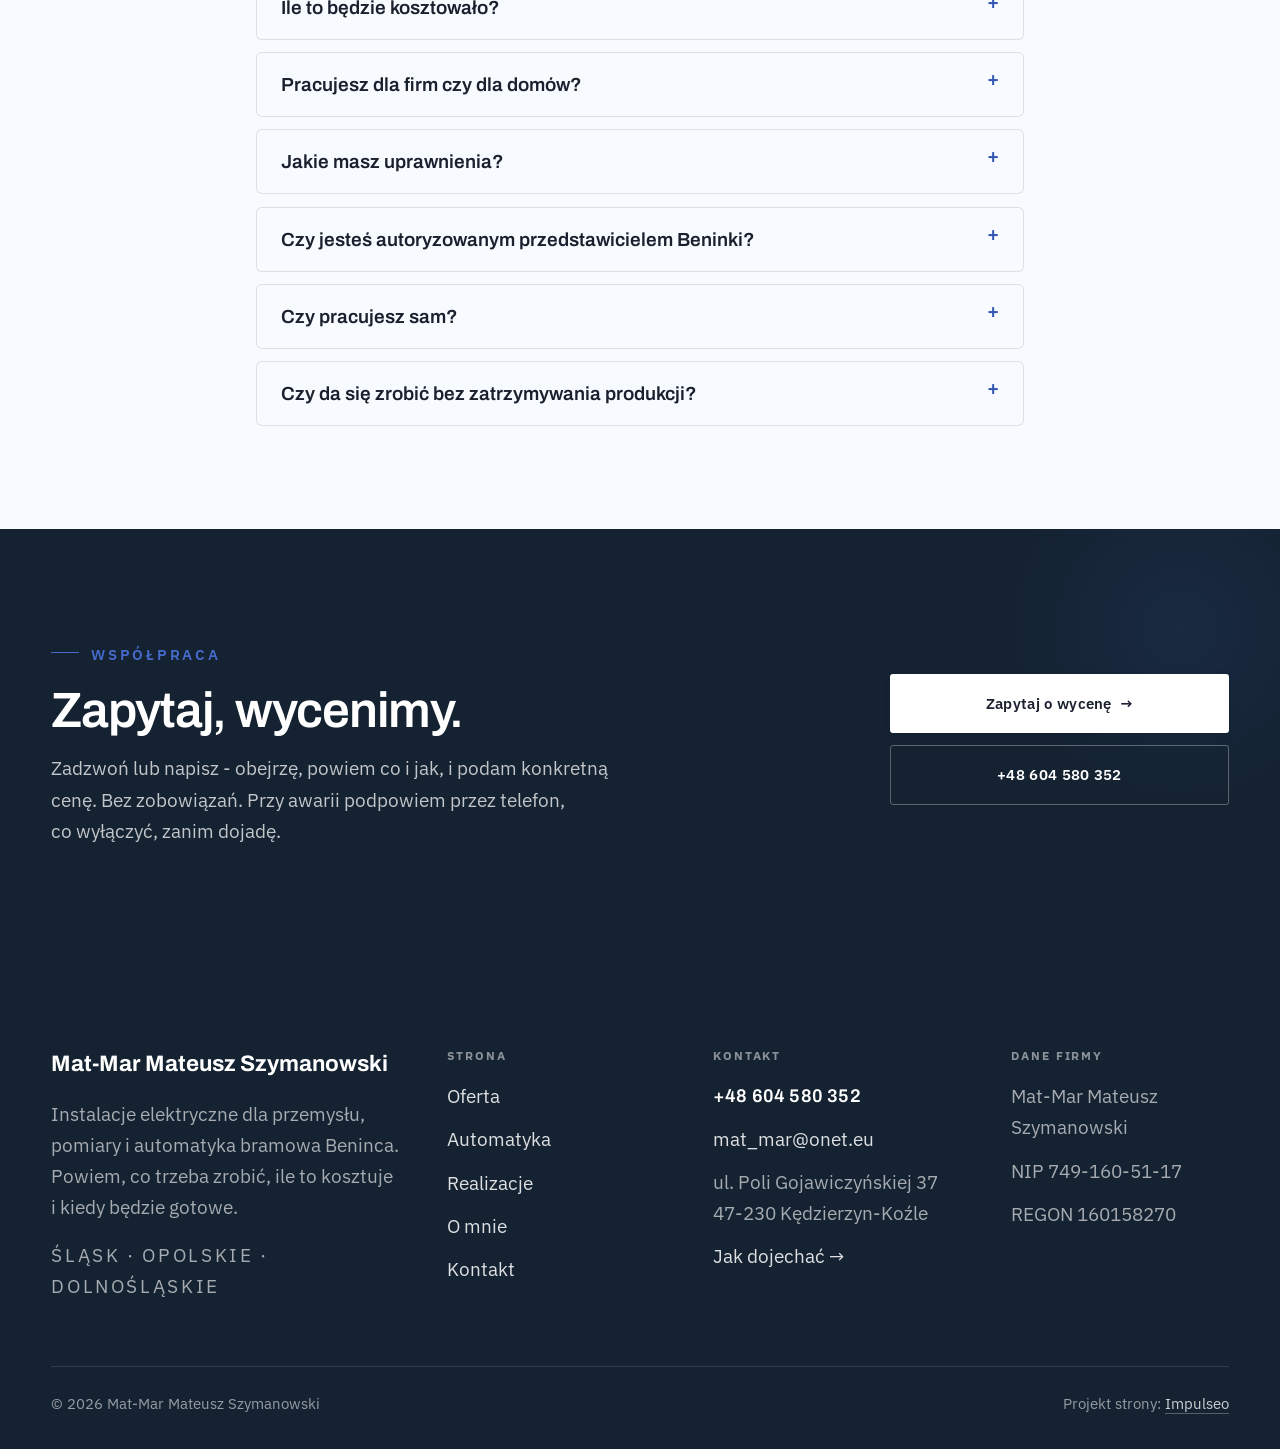
==== commit e68c2c3f: "Runda 5c: karty 'Dla kogo pracowalem' w jednym rzedzie na komputerze (Weber nie spada pod spod), tab" ====
--- a/index.html
+++ b/index.html
@@ -21,7 +21,7 @@
 <link rel="preconnect" href="https://fonts.googleapis.com">
 <link rel="preconnect" href="https://fonts.gstatic.com" crossorigin>
 <link href="https://fonts.googleapis.com/css2?family=Archivo:wght@500;600;700;800&family=IBM+Plex+Sans:wght@400;500;600&display=swap" rel="stylesheet">
-<link rel="stylesheet" href="assets/styles.css?v=20260924b">
+<link rel="stylesheet" href="assets/styles.css?v=20260924c">
 <link rel="preload" as="image" href="img/logo-nav-dark.png" fetchpriority="high">
 <script>(function(){
  /* Wejscie z logo (skill wejscie-na-strone): raz na wizyte, ?intro = zagraj znowu.
--- a/assets/styles.css
+++ b/assets/styles.css
@@ -2316,3 +2316,15 @@
    Oba siedzialy w right/bottom 24px. Na komputerze rog nalezy do dymkow FB/Google,
    wiec kwadratu nie ma; na telefonie dymkow nie ma (max-width:900px), kwadrat zostaje. */
 @media (min-width:901px){.to-top{display:none}}
+
+/* --- "Dla kogo pracowalem": piec kart w JEDNYM rzedzie (K. 24.09 "wyprostowac") ---
+   Regula "ostatnia nieparzysta na cala szerokosc" byla pod telefon (2 kolumny), ale dzialala
+   wszedzie: na komputerze Weber wypadal pod spod na cala szerokosc, a w rzedzie zostawala dziura.
+   Komputer: 5 w rzedzie. Tablet: 3 + 2 wysrodkowane. Telefon: bez zmian (2+2+1 szeroka). */
+@media (min-width:901px){.klienci-karty li:last-child:nth-child(odd){grid-column:auto}}
+@media (min-width:561px) and (max-width:900px){
+  .klienci-karty{grid-template-columns:repeat(6,minmax(0,1fr))}
+  .klienci-karty li{grid-column:span 2}
+  .klienci-karty li:nth-child(3n+1):nth-last-child(2){grid-column:2/span 2}
+  .klienci-karty li:nth-child(3n+2):last-child{grid-column:4/span 2}
+}
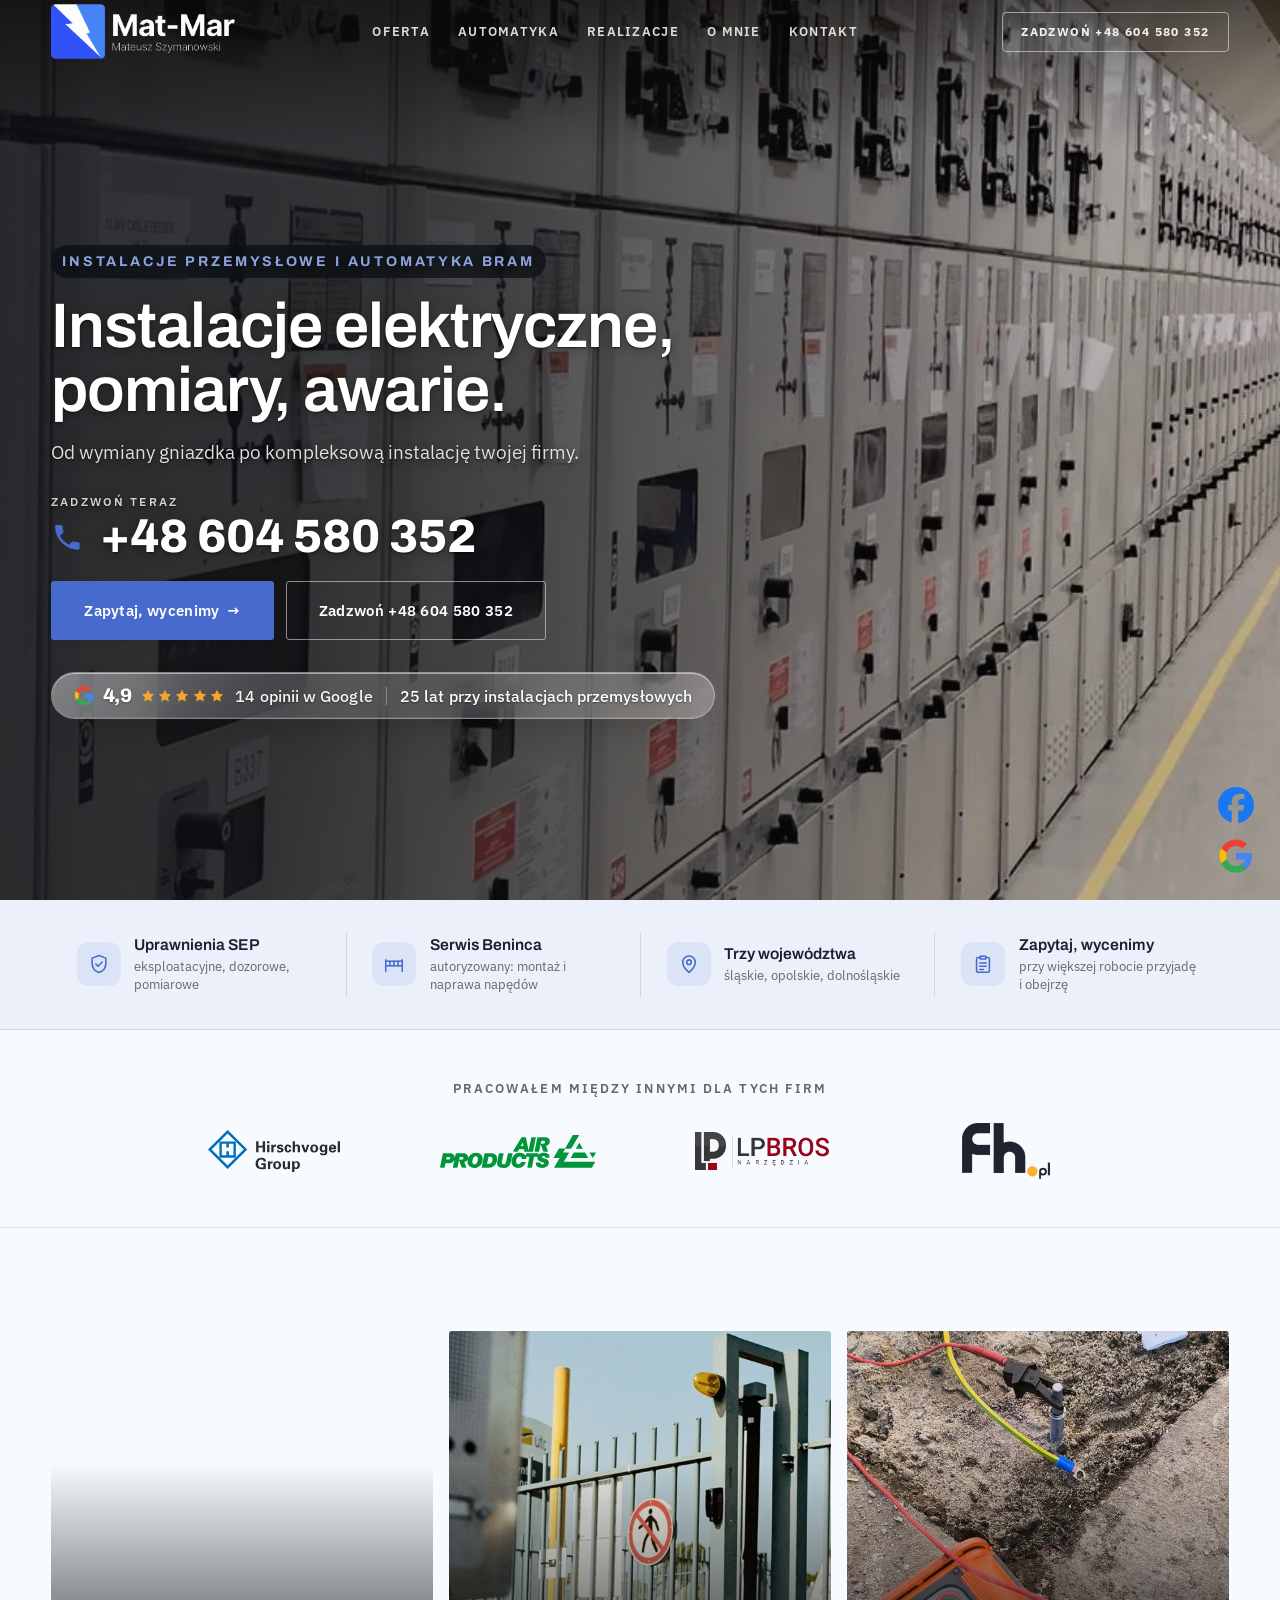
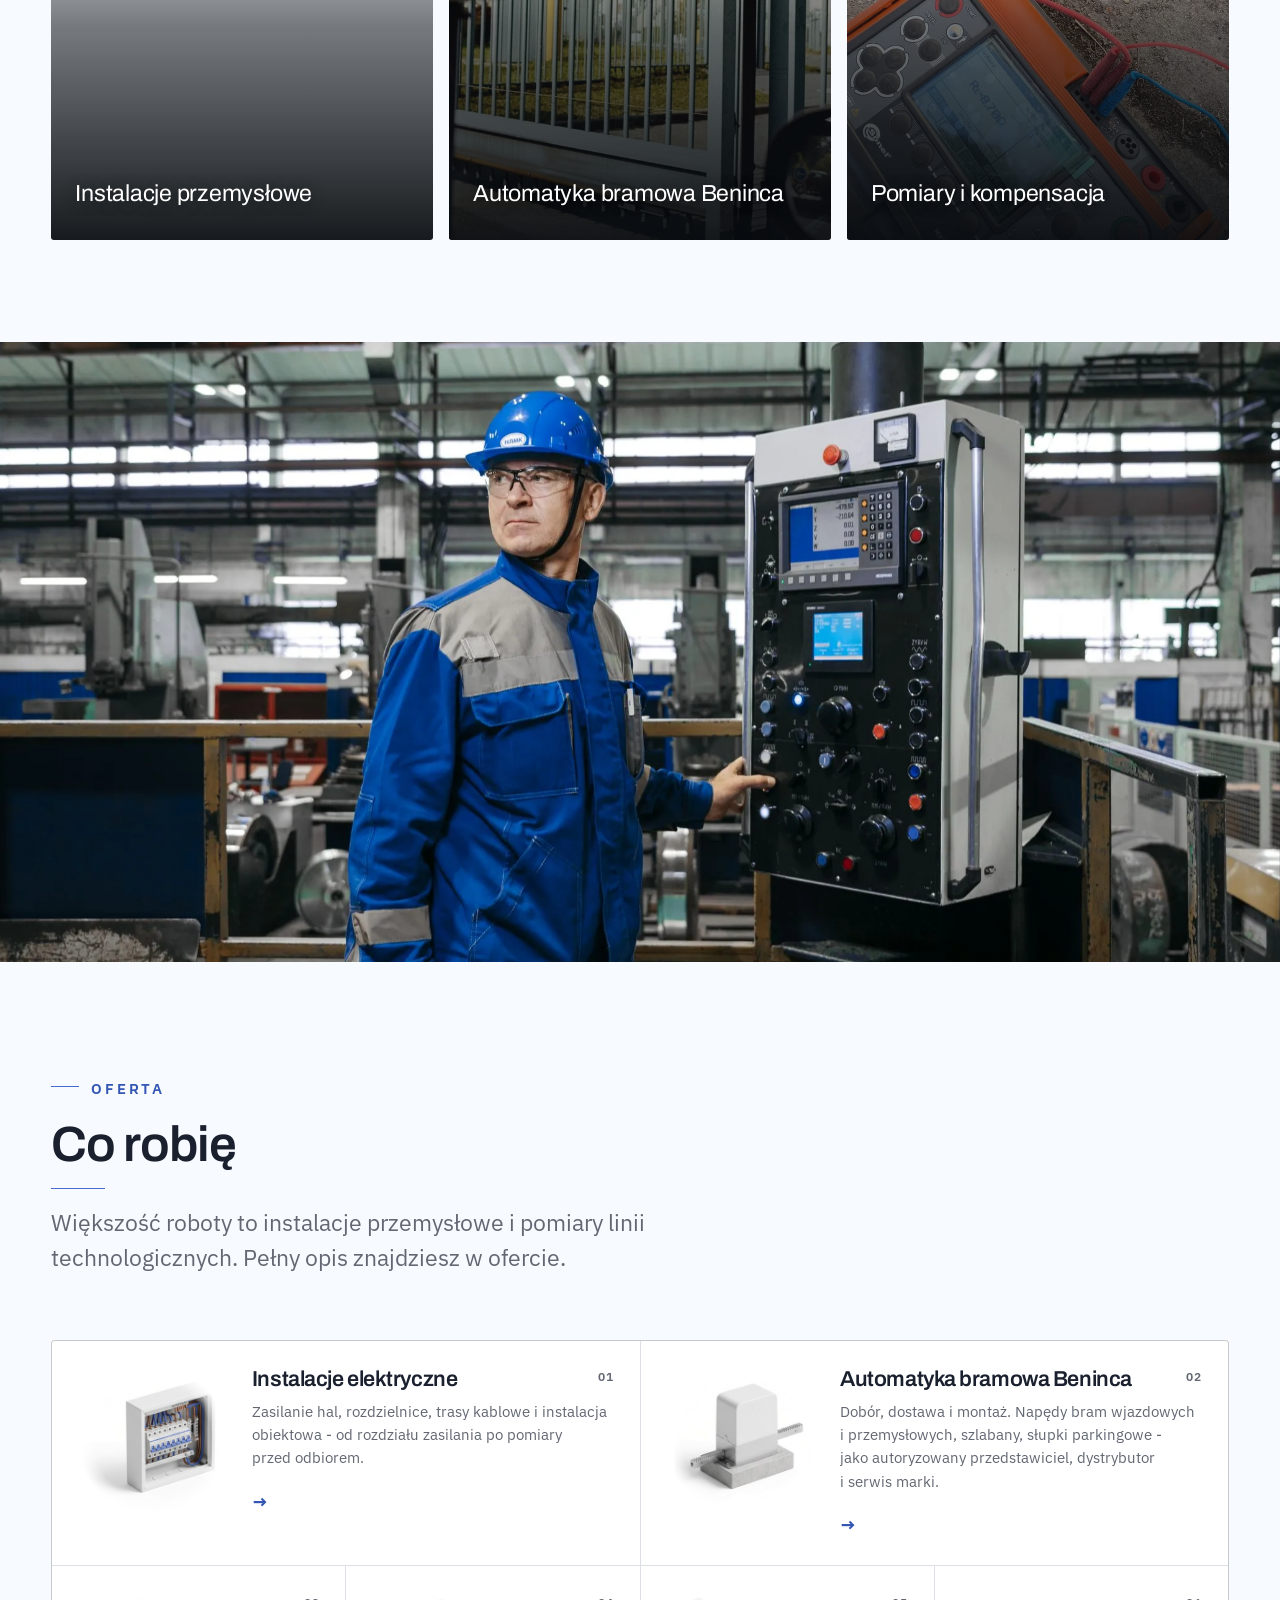
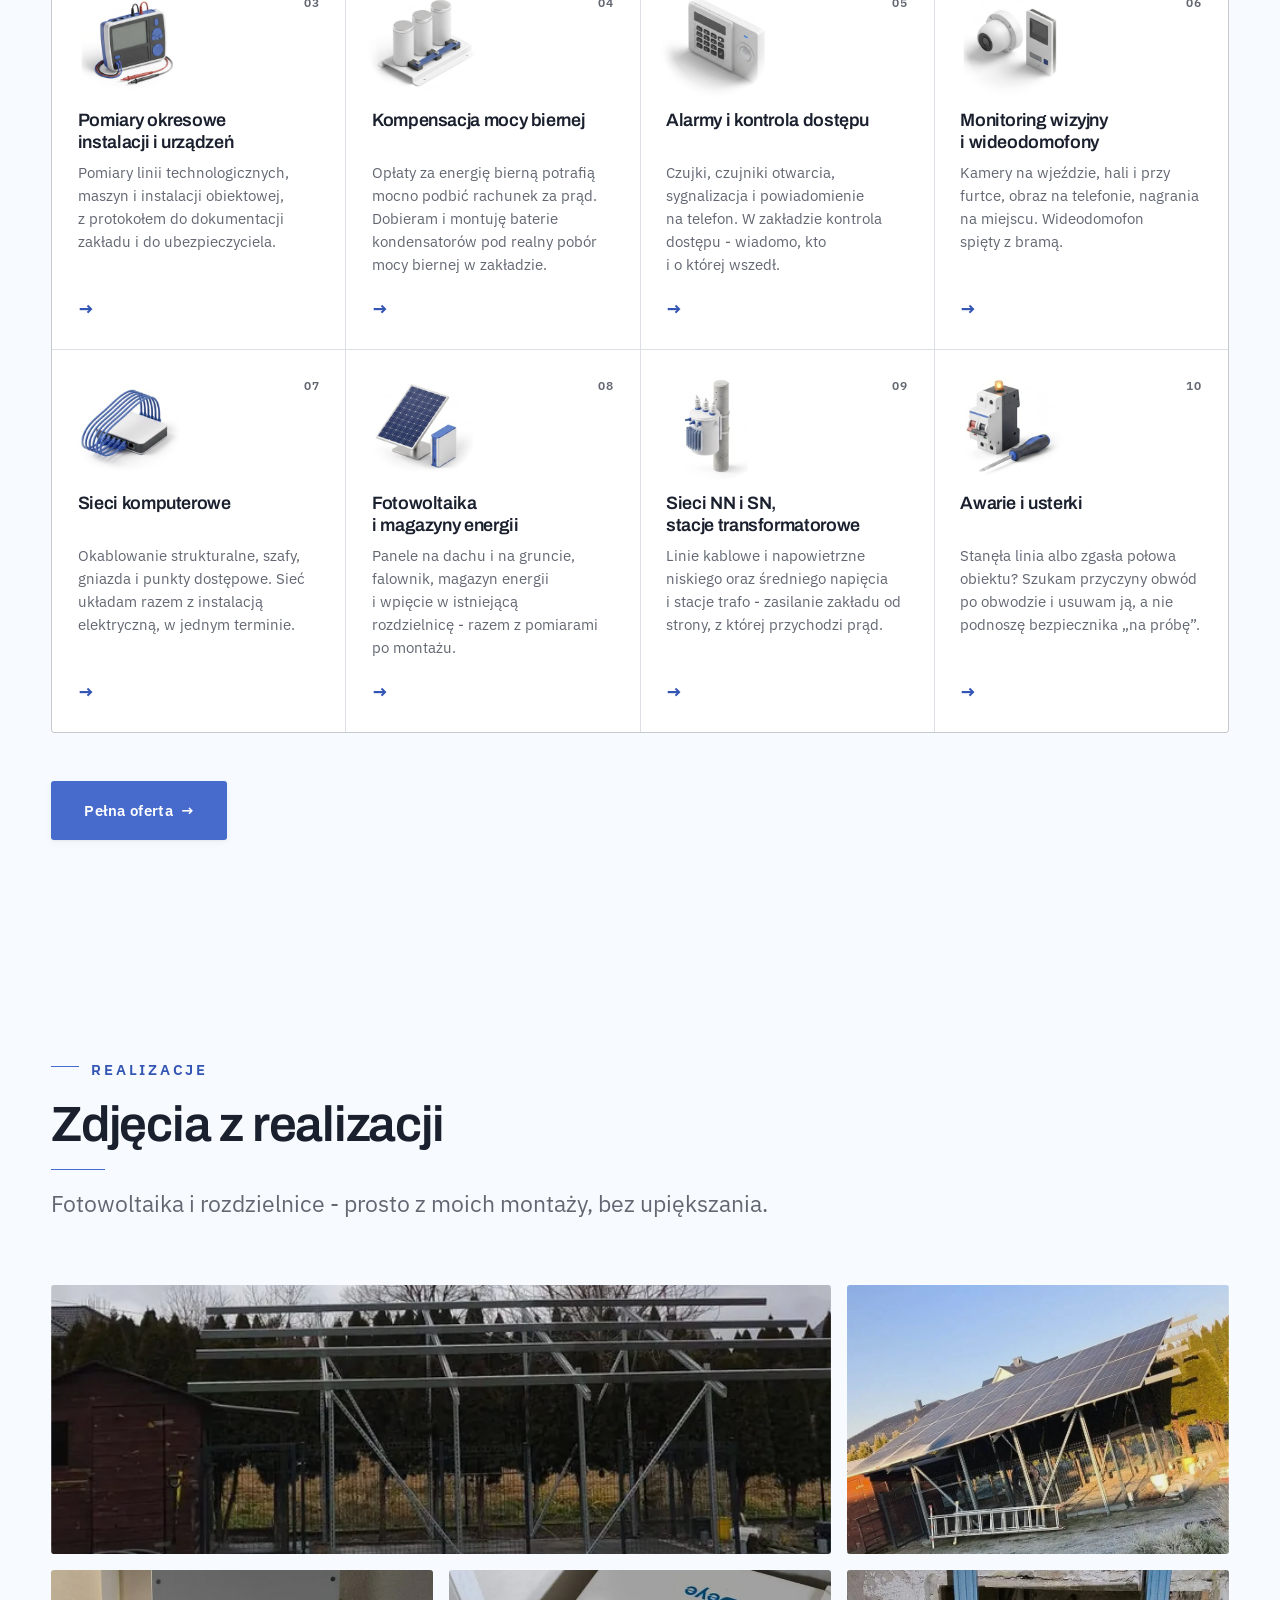
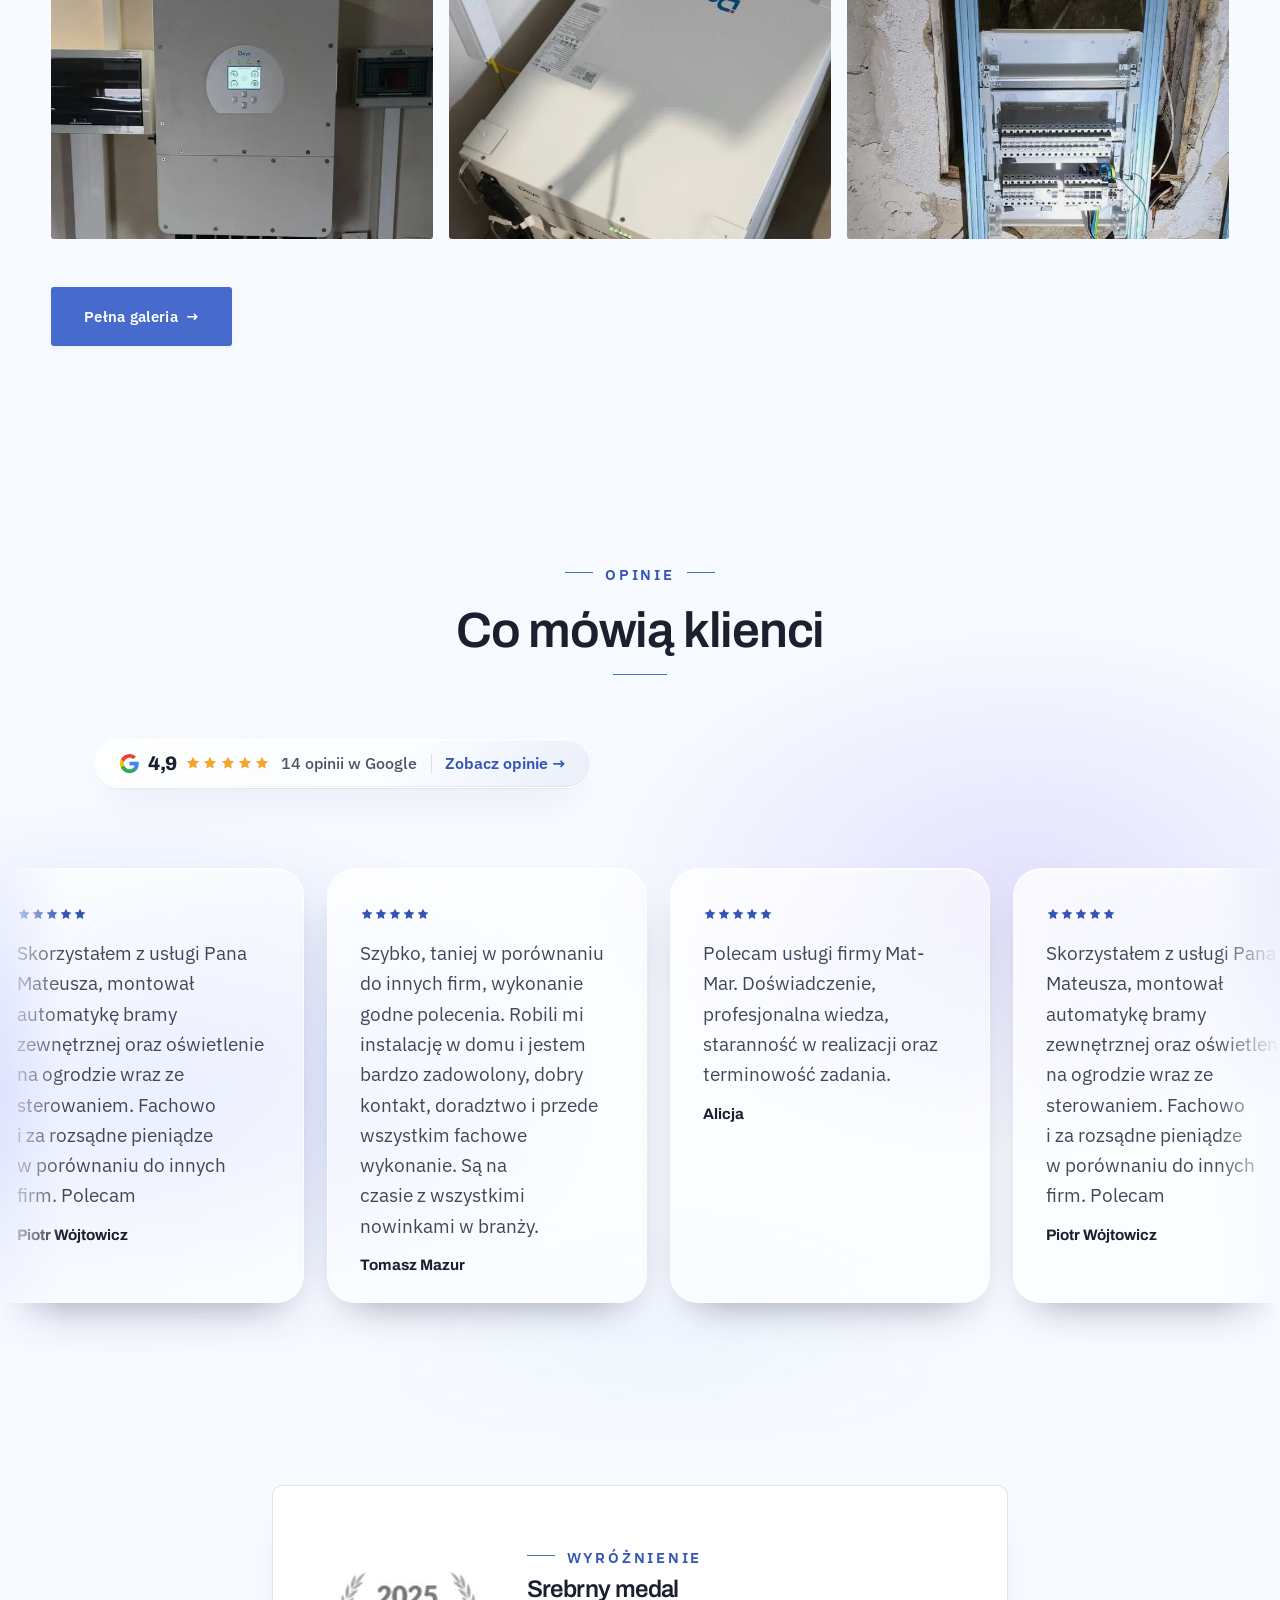
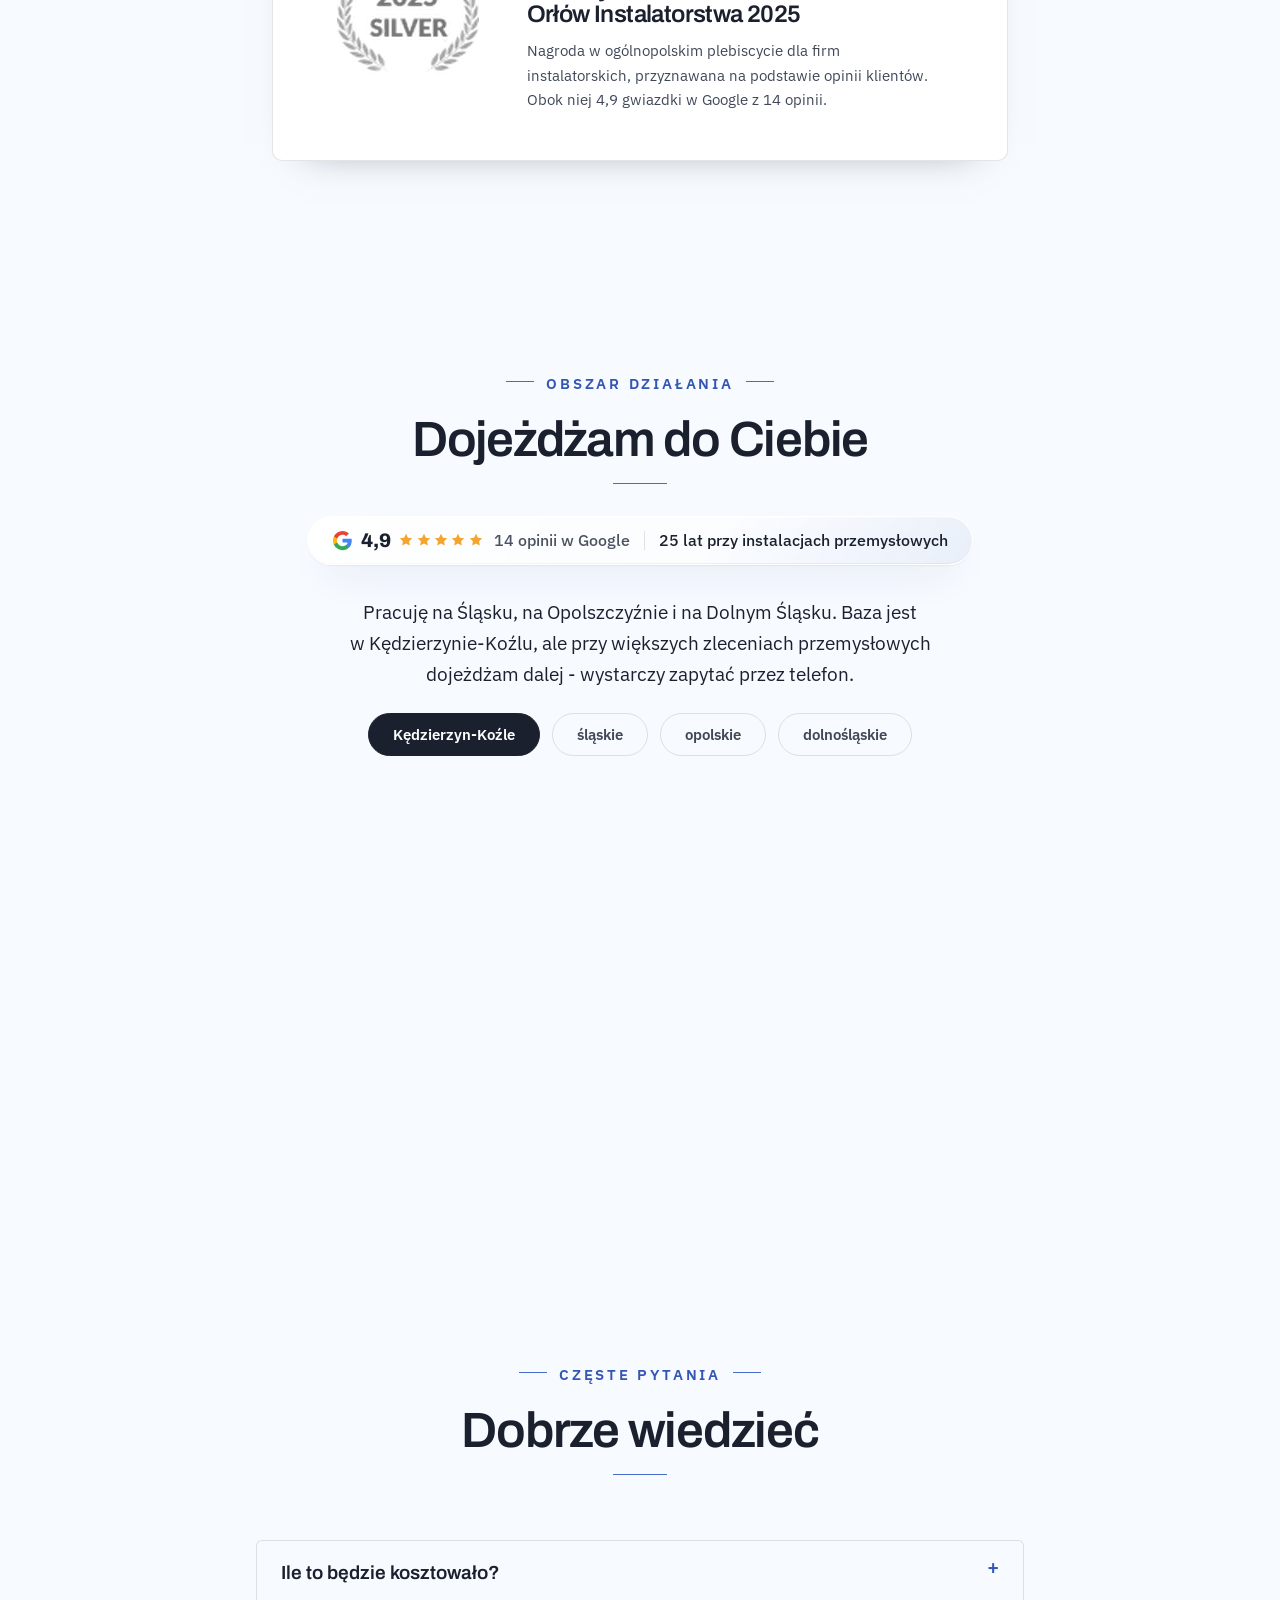
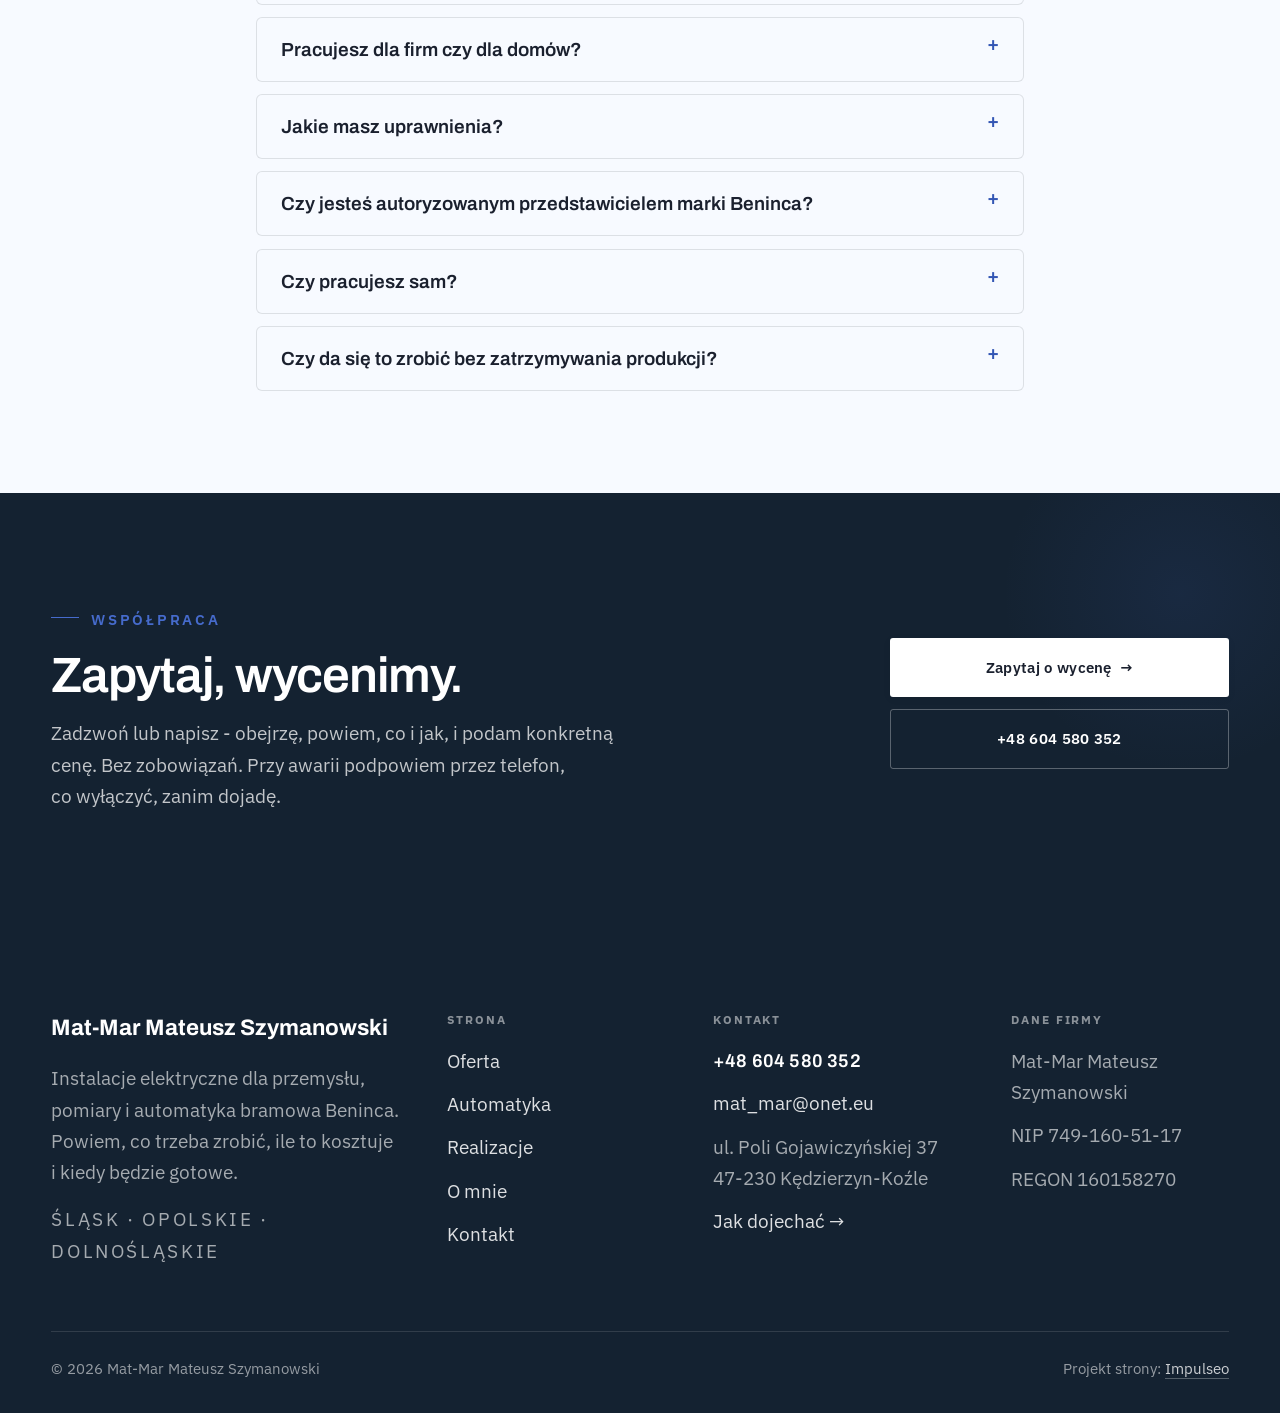
==== commit 8a065c35: "Runda 5d: korekta jezykowa i fachowa po niezaleznym audycie (7 bledow + wpadki fachowe), menu O mnie" ====
--- a/index.html
+++ b/index.html
@@ -3,15 +3,15 @@
 <head>
 <meta charset="UTF-8">
 <meta name="viewport" content="width=device-width, initial-scale=1.0">
-<title>Mat-Mar Mateusz Szymanowski - instalacje elektryczne, pomiary, automatyka bram</title>
-<meta name="description" content="Przemysłowe instalacje elektryczne, pomiary okresowe i linii technologicznych, kompensacja mocy biernej oraz automatyka bramowa Beninca. Kędzierzyn-Koźle, Śląsk, opolskie, dolnośląskie. Tel. 604 580 352.">
+<title>Mat-Mar Szymanowski - instalacje elektryczne i automatyka bram</title>
+<meta name="description" content="Instalacje elektryczne dla przemysłu, pomiary z uprawnieniami SEP, kompensacja mocy biernej i automatyka bram Beninca. Kędzierzyn-Koźle i okolice.">
 <link rel="canonical" href="https://mat-mar.com.pl/">
 <meta name="robots" content="noindex, nofollow">
 <meta property="og:type" content="website">
 <meta property="og:locale" content="pl_PL">
 <meta property="og:site_name" content="Mat-Mar Mateusz Szymanowski">
-<meta property="og:title" content="Mat-Mar Mateusz Szymanowski - instalacje elektryczne, pomiary, automatyka bram">
-<meta property="og:description" content="Przemysłowe instalacje elektryczne, pomiary okresowe i linii technologicznych, kompensacja mocy biernej oraz automatyka bramowa Beninca. Kędzierzyn-Koźle, Śląsk, opolskie, dolnośląskie. Tel. 604 580 352.">
+<meta property="og:title" content="Mat-Mar Szymanowski - instalacje elektryczne i automatyka bram">
+<meta property="og:description" content="Instalacje elektryczne dla przemysłu, pomiary z uprawnieniami SEP, kompensacja mocy biernej i automatyka bram Beninca. Kędzierzyn-Koźle i okolice.">
 <meta property="og:url" content="https://mat-mar.com.pl/">
 <meta property="og:image" content="https://mat-mar.com.pl/img/og.jpg">
 <meta property="og:image:width" content="1200">
@@ -21,7 +21,7 @@
 <link rel="preconnect" href="https://fonts.googleapis.com">
 <link rel="preconnect" href="https://fonts.gstatic.com" crossorigin>
 <link href="https://fonts.googleapis.com/css2?family=Archivo:wght@500;600;700;800&family=IBM+Plex+Sans:wght@400;500;600&display=swap" rel="stylesheet">
-<link rel="stylesheet" href="assets/styles.css?v=20260924c">
+<link rel="stylesheet" href="assets/styles.css?v=20260924d">
 <link rel="preload" as="image" href="img/logo-nav-dark.png" fetchpriority="high">
 <script>(function(){
  /* Wejscie z logo (skill wejscie-na-strone): raz na wizyte, ?intro = zagraj znowu.
@@ -51,7 +51,7 @@
       <a href="oferta.html">Oferta</a>
       <a href="automatyka.html">Automatyka</a>
       <a href="realizacje.html">Realizacje</a>
-      <a href="o-nas.html">O nas</a>
+      <a href="o-nas.html">O mnie</a>
       <a href="kontakt.html">Kontakt</a>
       <a href="tel:+48604580352" class="btn btn-accent">Zadzwoń +48 604 580 352</a>
     </nav>
@@ -139,7 +139,7 @@
 </section>
 <section class="fach-promise">
   <div class="wrap">
-    <ul class="fp-row reveal"><li><span class="fp-ico" aria-hidden="true"><svg viewBox="0 0 24 24" width="22" height="22" fill="none" stroke="currentColor" stroke-width="1.7" stroke-linecap="round" stroke-linejoin="round"><path d="M12 2.8 4.5 5.6v5.6c0 4.6 3.1 8.6 7.5 10 4.4-1.4 7.5-5.4 7.5-10V5.6L12 2.8Z"/><path d="m8.6 12.1 2.4 2.4 4.5-4.6"/></svg></span><span class="fp-txt"><b>Uprawnienia SEP</b><span>eksploatacja, dozór, pomiary</span></span></li><li><span class="fp-ico" aria-hidden="true"><svg viewBox="0 0 24 24" width="22" height="22" fill="none" stroke="currentColor" stroke-width="1.7" stroke-linecap="round" stroke-linejoin="round"><path d="M3 20V7.5M21 20V7.5"/><path d="M3 9h18M3 14h18"/><path d="M7.5 9v5M12 9v5M16.5 9v5"/></svg></span><span class="fp-txt"><b>Serwis Beninca</b><span>autoryzowany: montaż i naprawa napędów</span></span></li><li><span class="fp-ico" aria-hidden="true"><svg viewBox="0 0 24 24" width="22" height="22" fill="none" stroke="currentColor" stroke-width="1.7" stroke-linecap="round" stroke-linejoin="round"><path d="M12 21.2s-6.8-5.7-6.8-11.2a6.8 6.8 0 0 1 13.6 0c0 5.5-6.8 11.2-6.8 11.2Z"/><circle cx="12" cy="10" r="2.5"/></svg></span><span class="fp-txt"><b>Trzy województwa</b><span>śląskie, opolskie, dolnośląskie</span></span></li><li><span class="fp-ico" aria-hidden="true"><svg viewBox="0 0 24 24" width="22" height="22" fill="none" stroke="currentColor" stroke-width="1.7" stroke-linecap="round" stroke-linejoin="round"><path d="M9 3.5h6v3H9z"/><path d="M15 5h2.5A1.5 1.5 0 0 1 19 6.5v13a1.5 1.5 0 0 1-1.5 1.5h-11A1.5 1.5 0 0 1 5 19.5v-13A1.5 1.5 0 0 1 6.5 5H9"/><path d="M8.5 11h7M8.5 14.5h7M8.5 18h4"/></svg></span><span class="fp-txt"><b>Zapytaj, wycenimy</b><span>przy większej robocie przyjadę i obejrzę</span></span></li></ul>
+    <ul class="fp-row reveal"><li><span class="fp-ico" aria-hidden="true"><svg viewBox="0 0 24 24" width="22" height="22" fill="none" stroke="currentColor" stroke-width="1.7" stroke-linecap="round" stroke-linejoin="round"><path d="M12 2.8 4.5 5.6v5.6c0 4.6 3.1 8.6 7.5 10 4.4-1.4 7.5-5.4 7.5-10V5.6L12 2.8Z"/><path d="m8.6 12.1 2.4 2.4 4.5-4.6"/></svg></span><span class="fp-txt"><b>Uprawnienia SEP</b><span>eksploatacyjne, dozorowe, pomiarowe</span></span></li><li><span class="fp-ico" aria-hidden="true"><svg viewBox="0 0 24 24" width="22" height="22" fill="none" stroke="currentColor" stroke-width="1.7" stroke-linecap="round" stroke-linejoin="round"><path d="M3 20V7.5M21 20V7.5"/><path d="M3 9h18M3 14h18"/><path d="M7.5 9v5M12 9v5M16.5 9v5"/></svg></span><span class="fp-txt"><b>Serwis Beninca</b><span>autoryzowany: montaż i naprawa napędów</span></span></li><li><span class="fp-ico" aria-hidden="true"><svg viewBox="0 0 24 24" width="22" height="22" fill="none" stroke="currentColor" stroke-width="1.7" stroke-linecap="round" stroke-linejoin="round"><path d="M12 21.2s-6.8-5.7-6.8-11.2a6.8 6.8 0 0 1 13.6 0c0 5.5-6.8 11.2-6.8 11.2Z"/><circle cx="12" cy="10" r="2.5"/></svg></span><span class="fp-txt"><b>Trzy województwa</b><span>śląskie, opolskie, dolnośląskie</span></span></li><li><span class="fp-ico" aria-hidden="true"><svg viewBox="0 0 24 24" width="22" height="22" fill="none" stroke="currentColor" stroke-width="1.7" stroke-linecap="round" stroke-linejoin="round"><path d="M9 3.5h6v3H9z"/><path d="M15 5h2.5A1.5 1.5 0 0 1 19 6.5v13a1.5 1.5 0 0 1-1.5 1.5h-11A1.5 1.5 0 0 1 5 19.5v-13A1.5 1.5 0 0 1 6.5 5H9"/><path d="M8.5 11h7M8.5 14.5h7M8.5 18h4"/></svg></span><span class="fp-txt"><b>Zapytaj, wycenimy</b><span>przy większej robocie przyjadę i obejrzę</span></span></li></ul>
   </div>
 </section>
 <section class="klienci-sciana" aria-label="Zakłady, dla których pracowałem">
@@ -173,16 +173,16 @@
       <p>Większość roboty to instalacje przemysłowe i pomiary linii technologicznych. Pełny opis znajdziesz w ofercie.</p>
     </div>
     <ul class="usl-karty">
-      <li class="uk uk--duza reveal"><a href="oferta.html"><img class="uk-ic" src="img/ikony/instalacje.jpg" alt="" width="320" height="320" loading="lazy" decoding="async"><div class="uk-tresc"><h3>Instalacje elektryczne</h3><span class="uk-opis">Zasilanie hal, rozdzielnice, trasy kablowe i instalacja obiektowa - od projektu rozdziału po pomiary przed odbiorem.</span><span class="uk-cta">Zobacz <span class="arr">→</span></span></div></a></li>
-      <li class="uk uk--duza reveal"><a href="automatyka.html"><img class="uk-ic" src="img/ikony/napedy-bram.jpg" alt="" width="320" height="320" loading="lazy" decoding="async"><div class="uk-tresc"><h3>Automatyka bramowa Beninca</h3><span class="uk-opis">Dobór, dostawa i montaż. Napędy, szlabany, słupki parkingowe i bramy przemysłowe - jako autoryzowany przedstawiciel, dystrybutor i serwis marki.</span><span class="uk-cta">Zobacz <span class="arr">→</span></span></div></a></li>
+      <li class="uk uk--duza reveal"><a href="oferta.html"><img class="uk-ic" src="img/ikony/instalacje.jpg" alt="" width="320" height="320" loading="lazy" decoding="async"><div class="uk-tresc"><h3>Instalacje elektryczne</h3><span class="uk-opis">Zasilanie hal, rozdzielnice, trasy kablowe i instalacja obiektowa - od rozdziału zasilania po pomiary przed odbiorem.</span><span class="uk-cta">Zobacz <span class="arr">→</span></span></div></a></li>
+      <li class="uk uk--duza reveal"><a href="automatyka.html"><img class="uk-ic" src="img/ikony/napedy-bram.jpg" alt="" width="320" height="320" loading="lazy" decoding="async"><div class="uk-tresc"><h3>Automatyka bramowa Beninca</h3><span class="uk-opis">Dobór, dostawa i montaż. Napędy bram wjazdowych i przemysłowych, szlabany, słupki parkingowe - jako autoryzowany przedstawiciel, dystrybutor i serwis marki.</span><span class="uk-cta">Zobacz <span class="arr">→</span></span></div></a></li>
       <li class="uk reveal"><a href="oferta.html"><img class="uk-ic" src="img/ikony/pomiary.jpg" alt="" width="320" height="320" loading="lazy" decoding="async"><div class="uk-tresc"><h3>Pomiary okresowe instalacji i urządzeń</h3><span class="uk-opis">Pomiary linii technologicznych, maszyn i instalacji obiektowej, z protokołem do dokumentacji zakładu i do ubezpieczyciela.</span><span class="uk-cta">Zobacz <span class="arr">→</span></span></div></a></li>
-      <li class="uk reveal"><a href="oferta.html"><img class="uk-ic" src="img/ikony/kompensacja.jpg" alt="" width="320" height="320" loading="lazy" decoding="async"><div class="uk-tresc"><h3>Kompensacja mocy biernej</h3><span class="uk-opis">Opłaty za moc bierną na fakturze potrafią być wyższe niż sam prąd. Dobieram i montuję baterie kondensatorów pod realny pobór zakładu.</span><span class="uk-cta">Zobacz <span class="arr">→</span></span></div></a></li>
+      <li class="uk reveal"><a href="oferta.html"><img class="uk-ic" src="img/ikony/kompensacja.jpg" alt="" width="320" height="320" loading="lazy" decoding="async"><div class="uk-tresc"><h3>Kompensacja mocy biernej</h3><span class="uk-opis">Opłaty za energię bierną potrafią mocno podbić rachunek za prąd. Dobieram i montuję baterie kondensatorów pod realny pobór mocy biernej w zakładzie.</span><span class="uk-cta">Zobacz <span class="arr">→</span></span></div></a></li>
       <li class="uk reveal"><a href="oferta.html"><img class="uk-ic" src="img/ikony/alarmy.jpg" alt="" width="320" height="320" loading="lazy" decoding="async"><div class="uk-tresc"><h3>Alarmy i kontrola dostępu</h3><span class="uk-opis">Czujki, czujniki otwarcia, sygnalizacja i powiadomienie na telefon. W zakładzie kontrola dostępu - wiadomo, kto i o której wszedł.</span><span class="uk-cta">Zobacz <span class="arr">→</span></span></div></a></li>
       <li class="uk reveal"><a href="oferta.html"><img class="uk-ic" src="img/ikony/monitoring.jpg" alt="" width="320" height="320" loading="lazy" decoding="async"><div class="uk-tresc"><h3>Monitoring wizyjny i wideodomofony</h3><span class="uk-opis">Kamery na wjeździe, hali i przy furtce, obraz na telefonie, nagrania na miejscu. Wideodomofon spięty z bramą.</span><span class="uk-cta">Zobacz <span class="arr">→</span></span></div></a></li>
-      <li class="uk reveal"><a href="oferta.html"><img class="uk-ic" src="img/ikony/sieci-lan.jpg" alt="" width="320" height="320" loading="lazy" decoding="async"><div class="uk-tresc"><h3>Sieci komputerowe</h3><span class="uk-opis">Okablowanie strukturalne, szafy, gniazda i punkty dostępowe - prowadzone razem z instalacją elektryczną, w tych samych trasach.</span><span class="uk-cta">Zobacz <span class="arr">→</span></span></div></a></li>
+      <li class="uk reveal"><a href="oferta.html"><img class="uk-ic" src="img/ikony/sieci-lan.jpg" alt="" width="320" height="320" loading="lazy" decoding="async"><div class="uk-tresc"><h3>Sieci komputerowe</h3><span class="uk-opis">Okablowanie strukturalne, szafy, gniazda i punkty dostępowe. Sieć układam razem z instalacją elektryczną, w jednym terminie.</span><span class="uk-cta">Zobacz <span class="arr">→</span></span></div></a></li>
       <li class="uk reveal"><a href="oferta.html"><img class="uk-ic" src="img/ikony/fotowoltaika.jpg" alt="" width="320" height="320" loading="lazy" decoding="async"><div class="uk-tresc"><h3>Fotowoltaika i magazyny energii</h3><span class="uk-opis">Panele na dachu i na gruncie, falownik, magazyn energii i wpięcie w istniejącą rozdzielnicę - razem z pomiarami po montażu.</span><span class="uk-cta">Zobacz <span class="arr">→</span></span></div></a></li>
       <li class="uk reveal"><a href="oferta.html"><img class="uk-ic" src="img/ikony/sieci-sn.jpg" alt="" width="320" height="320" loading="lazy" decoding="async"><div class="uk-tresc"><h3>Sieci NN i SN, stacje transformatorowe</h3><span class="uk-opis">Linie kablowe i napowietrzne niskiego oraz średniego napięcia i stacje trafo - zasilanie zakładu od strony, z której przychodzi prąd.</span><span class="uk-cta">Zobacz <span class="arr">→</span></span></div></a></li>
-      <li class="uk reveal"><a href="oferta.html"><img class="uk-ic" src="img/ikony/awarie.jpg" alt="" width="320" height="320" loading="lazy" decoding="async"><div class="uk-tresc"><h3>Awarie i usterki</h3><span class="uk-opis">Stanęła linia albo zgasła połowa obiektu? Szukam przyczyny obwód po obwodzie i usuwam ją, a nie podnoszę bezpiecznik „na próbę”.</span><span class="uk-cta">Zobacz <span class="arr">→</span></span></div></a></li>
+      <li class="uk reveal"><a href="oferta.html"><img class="uk-ic" src="img/ikony/awarie.jpg" alt="" width="320" height="320" loading="lazy" decoding="async"><div class="uk-tresc"><h3>Awarie i usterki</h3><span class="uk-opis">Stanęła linia albo zgasła połowa obiektu? Szukam przyczyny obwód po obwodzie i usuwam ją, a nie podnoszę bezpiecznika „na próbę”.</span><span class="uk-cta">Zobacz <span class="arr">→</span></span></div></a></li>
     </ul>
     <div style="margin-top:var(--space-7)" class="reveal"><a href="oferta.html" class="btn btn-accent">Pełna oferta <span class="arr">→</span></a></div>
   </div>
@@ -192,10 +192,10 @@
     <div class="head reveal">
       <span class="eyebrow">Realizacje</span>
       <h2>Zdjęcia z realizacji</h2>
-      <p>Rozdzielnice, trasy kablowe, pomiary - stan z dnia oddania, bez upiększania.</p>
+      <p>Fotowoltaika i rozdzielnice - prosto z moich montaży, bez upiększania.</p>
     </div>
     <div class="gallery">
-      <div class="tile t-two3 reveal"><img src="img/g4.webp" alt="Rozdzielnica z rzędem wyłączników" loading="lazy" width="1880" height="1170" decoding="async"></div>
+      <div class="tile t-two3 reveal"><img src="img/o-pv.webp" alt="Konstrukcja pod panele na gruncie" loading="lazy" width="675" height="1500" style="object-position:50% 58%" decoding="async"></div>
       <div class="tile t-third reveal"><img src="img/g6.webp" alt="Farma fotowoltaiczna na gruncie" loading="lazy" width="844" height="1500" style="object-position:50% 45%" decoding="async"></div>
       <div class="tile t-third reveal"><img src="img/g1.webp" alt="Falownik Deye wpięty w rozdzielnicę" loading="lazy" width="675" height="1500" style="object-position:50% 30%" decoding="async"></div>
       <div class="tile t-third reveal"><img src="img/g5.webp" alt="Magazyn energii przy instalacji PV" loading="lazy" width="675" height="1500" style="object-position:50% 45%" decoding="async"></div>
@@ -254,7 +254,7 @@
       <h2>Dojeżdżam do Ciebie</h2>
     </div>
     <div class="obszar-plakietka-wrap reveal"><div class="obszar-plakietka"><a class="tg-link" href="https://maps.google.com/?cid=10364919480204693796" target="_blank" rel="noopener" aria-label="Ocena 4,9 w Google na podstawie 14 opinii"><svg class="tg-g" viewBox="0 0 24 24" width="21" height="21" aria-hidden="true"><path fill="#4285F4" d="M22.56 12.25c0-.78-.07-1.53-.2-2.25H12v4.26h5.92c-.26 1.37-1.04 2.53-2.21 3.31v2.77h3.57c2.08-1.92 3.28-4.74 3.28-8.09z"/><path fill="#34A853" d="M12 23c2.97 0 5.46-.98 7.28-2.66l-3.57-2.77c-.98.66-2.23 1.06-3.71 1.06-2.86 0-5.29-1.93-6.16-4.53H2.18v2.84C3.99 20.53 7.7 23 12 23z"/><path fill="#FBBC05" d="M5.84 14.09c-.22-.66-.35-1.36-.35-2.09s.13-1.43.35-2.09V7.07H2.18C1.43 8.55 1 10.22 1 12s.43 3.45 1.18 4.93l2.85-2.22.81-.62z"/><path fill="#EA4335" d="M12 5.38c1.62 0 3.06.56 4.21 1.64l3.15-3.15C17.45 2.09 14.97 1 12 1 7.7 1 3.99 3.47 2.18 7.07l3.66 2.84c.87-2.6 3.3-4.53 6.16-4.53z"/></svg><b class="tg-ocena">4,9</b><span class="tg-gwiazdki" aria-hidden="true"><svg viewBox="0 0 24 24" width="16" height="16" aria-hidden="true"><path d="M12 2.8l2.85 5.8 6.4.93-4.63 4.5 1.1 6.37L12 17.4l-5.72 3 1.1-6.37-4.63-4.5 6.4-.93L12 2.8Z" fill="currentColor"/></svg><svg viewBox="0 0 24 24" width="16" height="16" aria-hidden="true"><path d="M12 2.8l2.85 5.8 6.4.93-4.63 4.5 1.1 6.37L12 17.4l-5.72 3 1.1-6.37-4.63-4.5 6.4-.93L12 2.8Z" fill="currentColor"/></svg><svg viewBox="0 0 24 24" width="16" height="16" aria-hidden="true"><path d="M12 2.8l2.85 5.8 6.4.93-4.63 4.5 1.1 6.37L12 17.4l-5.72 3 1.1-6.37-4.63-4.5 6.4-.93L12 2.8Z" fill="currentColor"/></svg><svg viewBox="0 0 24 24" width="16" height="16" aria-hidden="true"><path d="M12 2.8l2.85 5.8 6.4.93-4.63 4.5 1.1 6.37L12 17.4l-5.72 3 1.1-6.37-4.63-4.5 6.4-.93L12 2.8Z" fill="currentColor"/></svg><svg viewBox="0 0 24 24" width="16" height="16" aria-hidden="true"><path d="M12 2.8l2.85 5.8 6.4.93-4.63 4.5 1.1 6.37L12 17.4l-5.72 3 1.1-6.37-4.63-4.5 6.4-.93L12 2.8Z" fill="currentColor"/></svg></span><span class="tg-ile">14 opinii w Google</span></a><span class="tg-sep" aria-hidden="true"></span><span class="tg-lata">25 lat przy instalacjach przemysłowych</span></div></div>
-    <p class="obszar-txt reveal" style="text-align:center;max-width:60ch;margin:0 auto 1.4rem">Pracuję na Śląsku, na Opolszczyźnie i na Dolnym Śląsku. Baza jest w <span class="nw">Kędzierzynie-Koźlu</span>, ale przy większych zleceniach przemysłowych dojeżdżam dalej - wystarczy zapytać przy telefonie.</p>
+    <p class="obszar-txt reveal" style="text-align:center;max-width:60ch;margin:0 auto 1.4rem">Pracuję na Śląsku, na Opolszczyźnie i na Dolnym Śląsku. Baza jest w <span class="nw">Kędzierzynie-Koźlu</span>, ale przy większych zleceniach przemysłowych dojeżdżam dalej - wystarczy zapytać przez telefon.</p>
     <ul class="obszar-list reveal"><li class="is-home"><span class="nw">Kędzierzyn-Koźle</span></li><li>śląskie</li><li>opolskie</li><li>dolnośląskie</li></ul>
     <div class="obszar-mapa reveal" style="margin-top:var(--space-7)">
       <iframe title="Obszar działania - Śląsk, opolskie, dolnośląskie" src="https://maps.google.com/maps?q=Poli%20Gojawiczy%C5%84skiej%2037%2C%2047-230%20K%C4%99dzierzyn-Ko%C5%BAle&amp;z=8&amp;output=embed" loading="lazy" referrerpolicy="no-referrer-when-downgrade" style="width:100%;height:clamp(280px,38vh,420px);border:0;display:block;border-radius:var(--r-md)"></iframe>
@@ -270,10 +270,10 @@
     <div class="faq-list">
       <details class="faq-item reveal"><summary>Ile to będzie kosztowało?</summary><p>Sztywnych stawek nie podaję, bo każdy obiekt liczy się inaczej - inaczej hala produkcyjna, inaczej biuro, inaczej sama brama. Zapytaj, wycenimy: opowiedz przez telefon, co trzeba zrobić, a przy większych robotach przyjadę i obejrzę na miejscu.</p></details>
       <details class="faq-item reveal"><summary>Pracujesz dla firm czy dla domów?</summary><p>Dla jednych i drugich, ale większość roboty to instalacje przemysłowe i pomiary linii technologicznych. Dom czy mieszkanie też zrobię - po prostu rzadziej.</p></details>
-      <details class="faq-item reveal"><summary>Jakie masz uprawnienia?</summary><p>SEP eksploatacyjne, dozorowe i pomiarowe. Pomiary podpisuję własnym nazwiskiem, więc protokół jest pełnoprawnym dokumentem do odbioru i do ubezpieczyciela.</p></details>
-      <details class="faq-item reveal"><summary>Czy jesteś autoryzowanym przedstawicielem Beninki?</summary><p>Tak - jestem przedstawicielem, dystrybutorem i serwisem automatyki bramowej BENINCA. Sprzęt mam z pierwszej ręki, a serwisuję też napędy, których nie montowałem.</p></details>
+      <details class="faq-item reveal"><summary>Jakie masz uprawnienia?</summary><p>SEP eksploatacyjne, dozorowe i pomiarowe. Protokół z pomiarów podpisuję własnym nazwiskiem, więc jest pełnoprawnym dokumentem do odbioru i do ubezpieczyciela.</p></details>
+      <details class="faq-item reveal"><summary>Czy jesteś autoryzowanym przedstawicielem marki Beninca?</summary><p>Tak - jestem przedstawicielem i dystrybutorem automatyki bramowej Beninca i prowadzę jej autoryzowany serwis. Sprzęt mam z pierwszej ręki, a naprawiam też napędy, których nie montowałem.</p></details>
       <details class="faq-item reveal"><summary>Czy pracujesz sam?</summary><p>Przy większych instalacjach pracuję ze stałymi współpracownikami, więc na hali robi kilka osób naraz. Ustalenia i wycenę prowadzę osobiście.</p></details>
-      <details class="faq-item reveal"><summary>Czy da się zrobić bez zatrzymywania produkcji?</summary><p>Część prac tak, część wymaga postoju. Ustalamy okno z wyprzedzeniem i przygotowuję wszystko wcześniej, żeby linia stanęła raz, na możliwie krótko.</p></details>
+      <details class="faq-item reveal"><summary>Czy da się to zrobić bez zatrzymywania produkcji?</summary><p>Część prac tak, część wymaga postoju. Termin postoju ustalamy z wyprzedzeniem, a wszystko przygotowuję wcześniej, żeby linia stanęła raz i jak najkrócej.</p></details>
     </div>
   </div>
 </section>
@@ -282,7 +282,7 @@
     <div class="reveal">
       <span class="eyebrow">Współpraca</span>
       <h2>Zapytaj, wycenimy.</h2>
-      <p>Zadzwoń lub napisz - obejrzę, powiem co i jak, i podam konkretną cenę. Bez zobowiązań. Przy awarii podpowiem przez telefon, co wyłączyć, zanim dojadę.</p>
+      <p>Zadzwoń lub napisz - obejrzę, powiem, co i jak, i podam konkretną cenę. Bez zobowiązań. Przy awarii podpowiem przez telefon, co wyłączyć, zanim dojadę.</p>
     </div>
     <div class="cta-actions reveal">
       <a href="kontakt.html" class="btn btn-light">Zapytaj o wycenę <span class="arr">→</span></a>
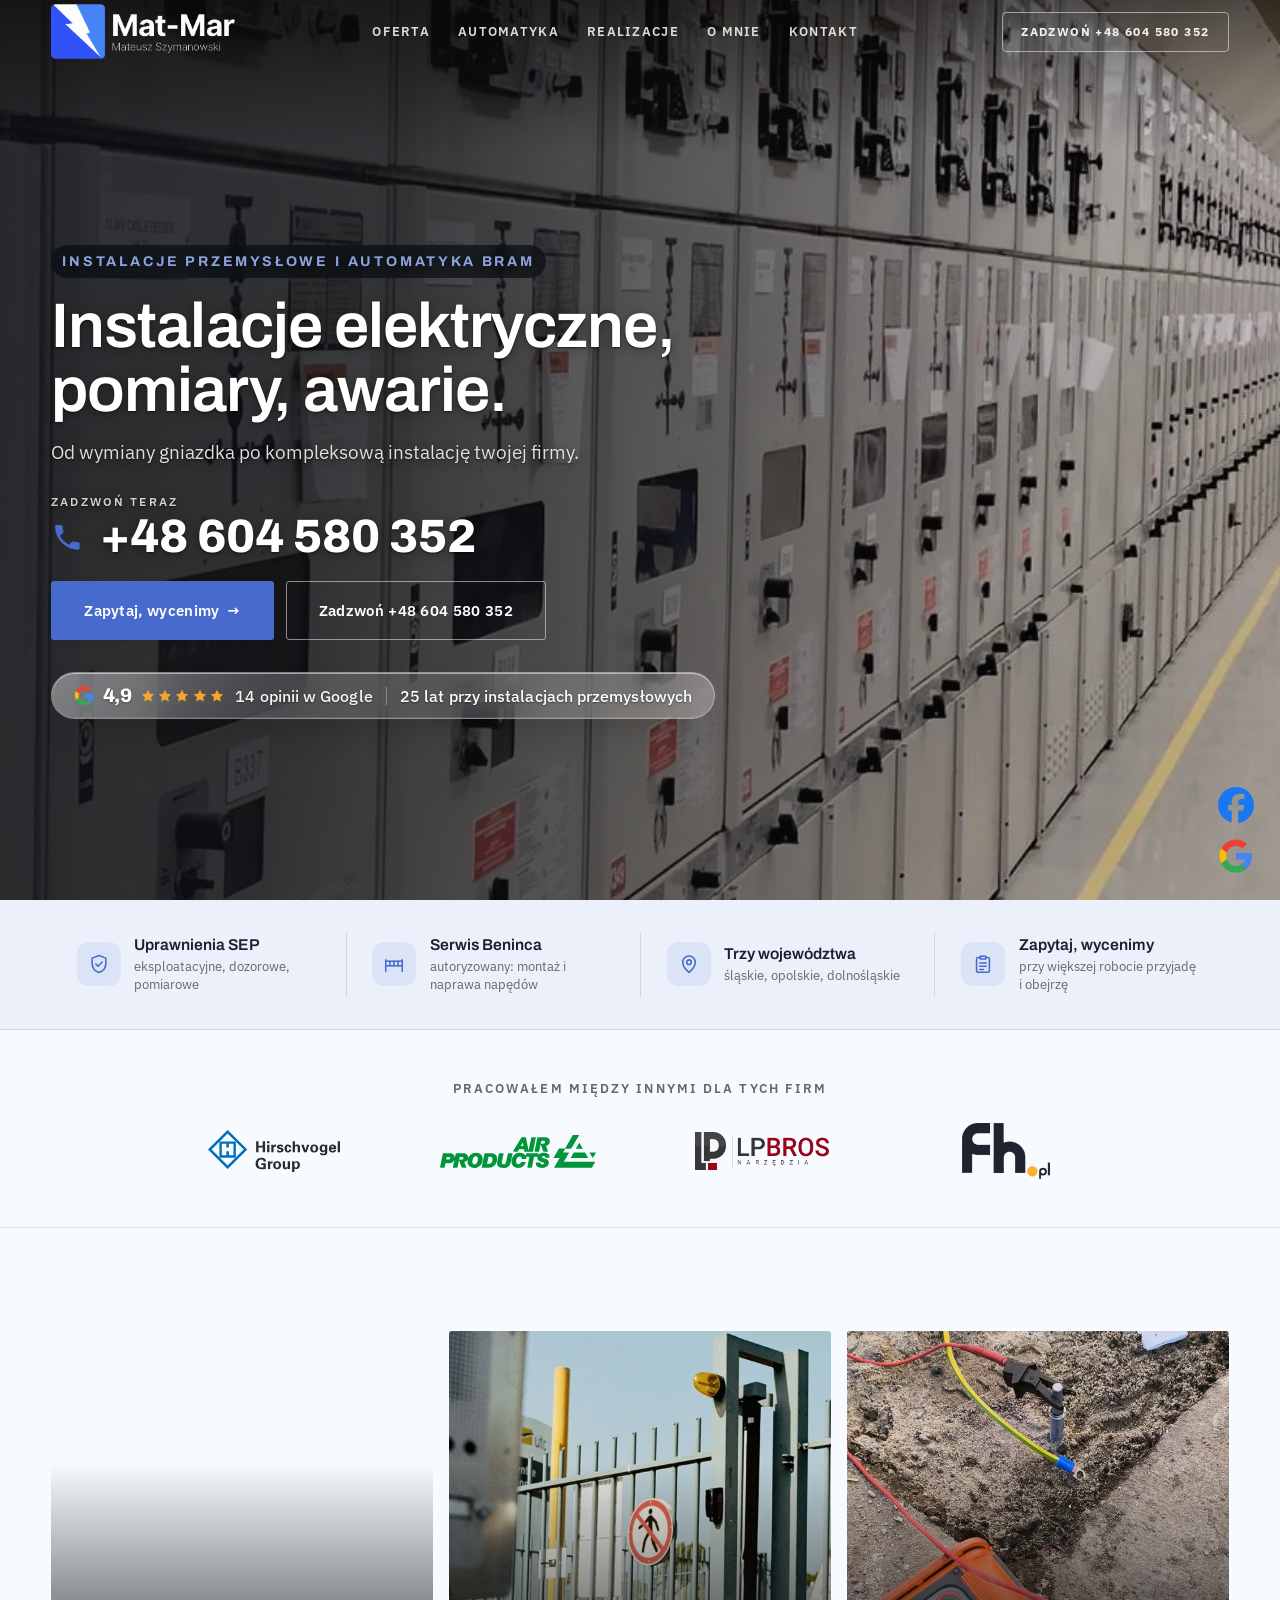
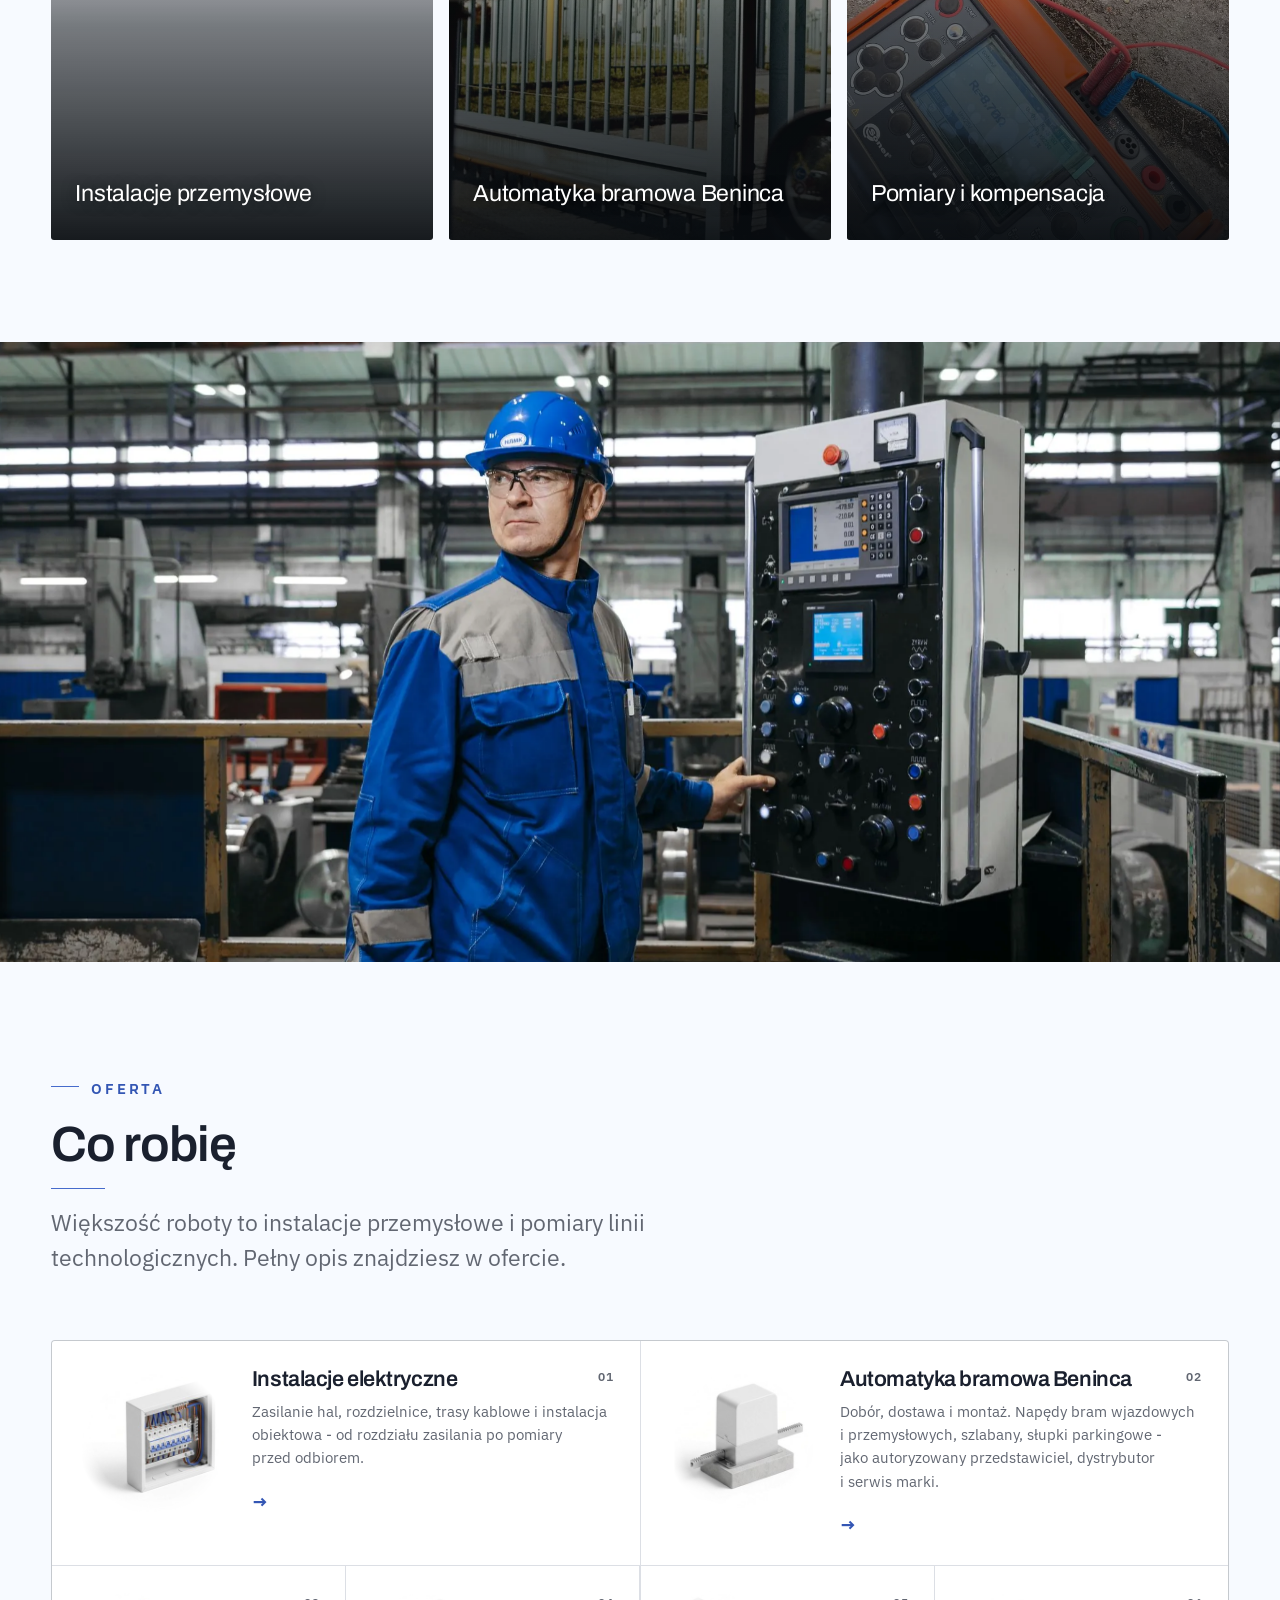
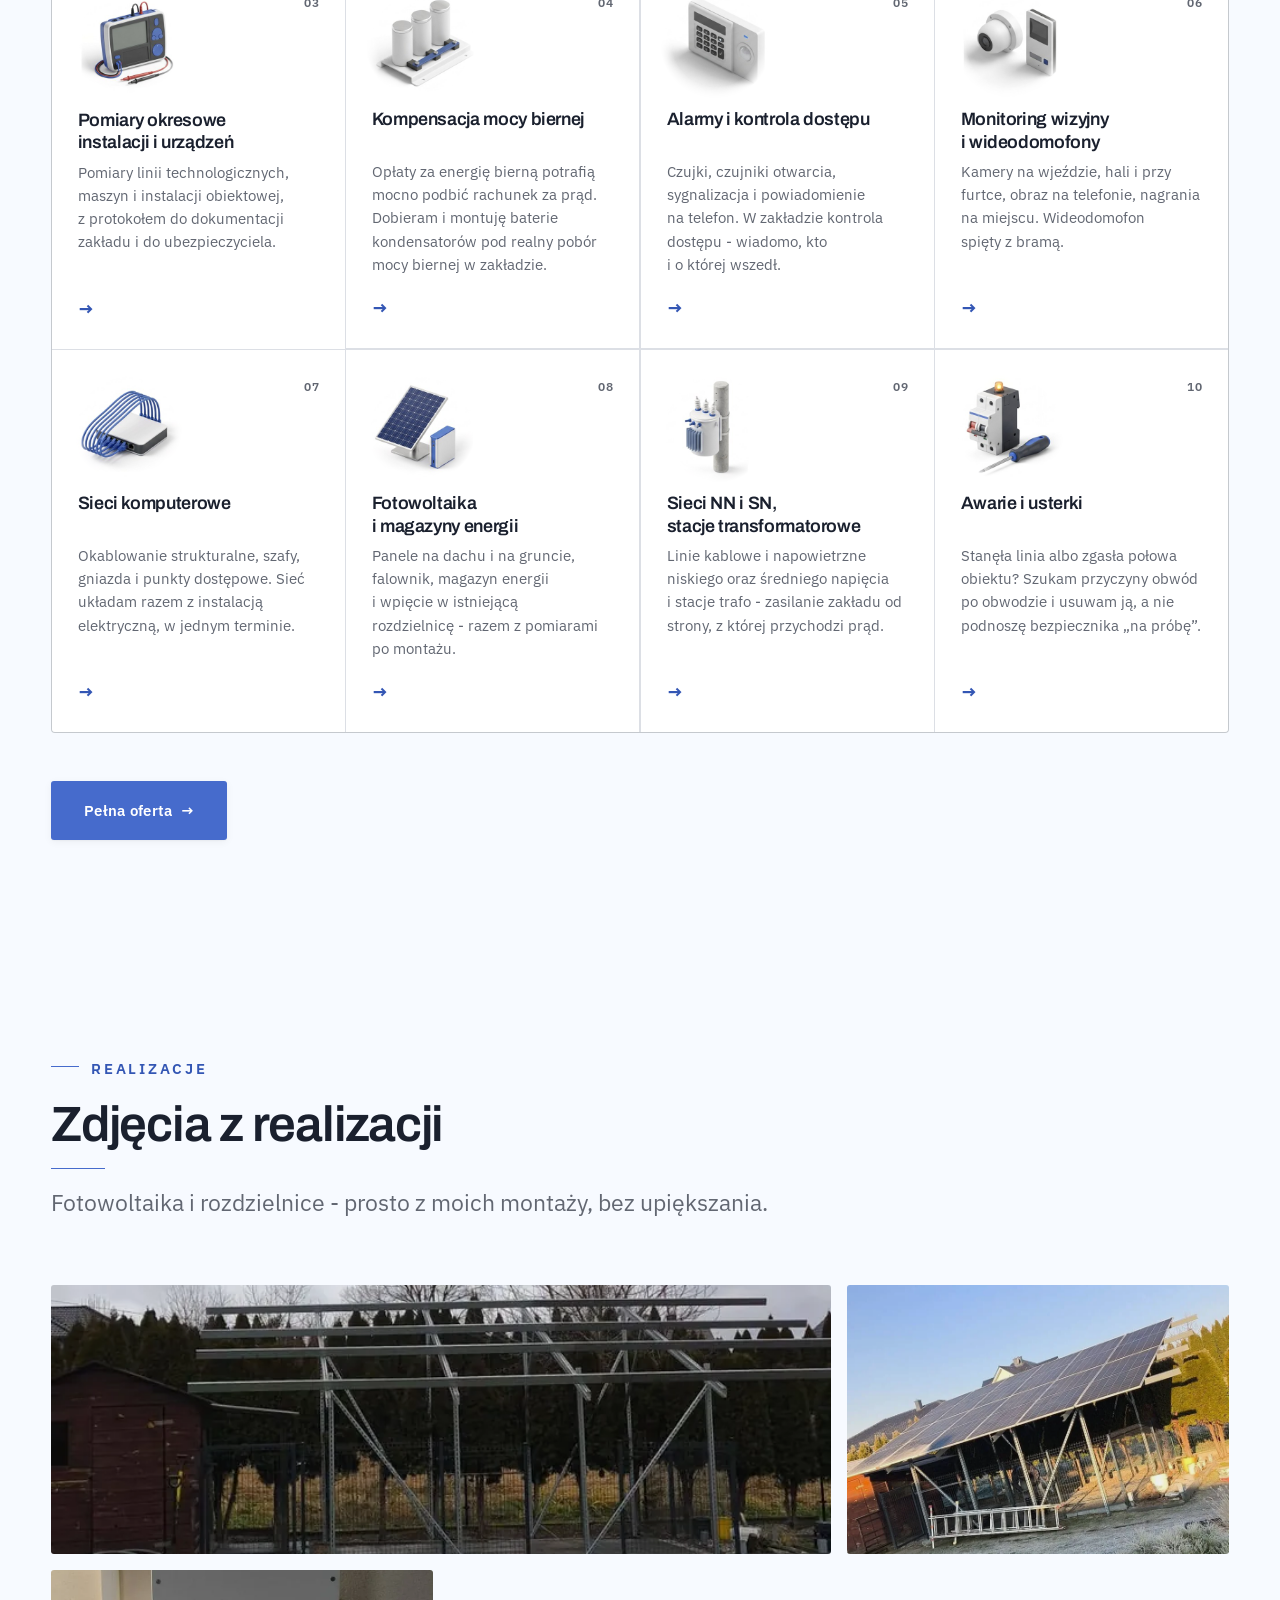
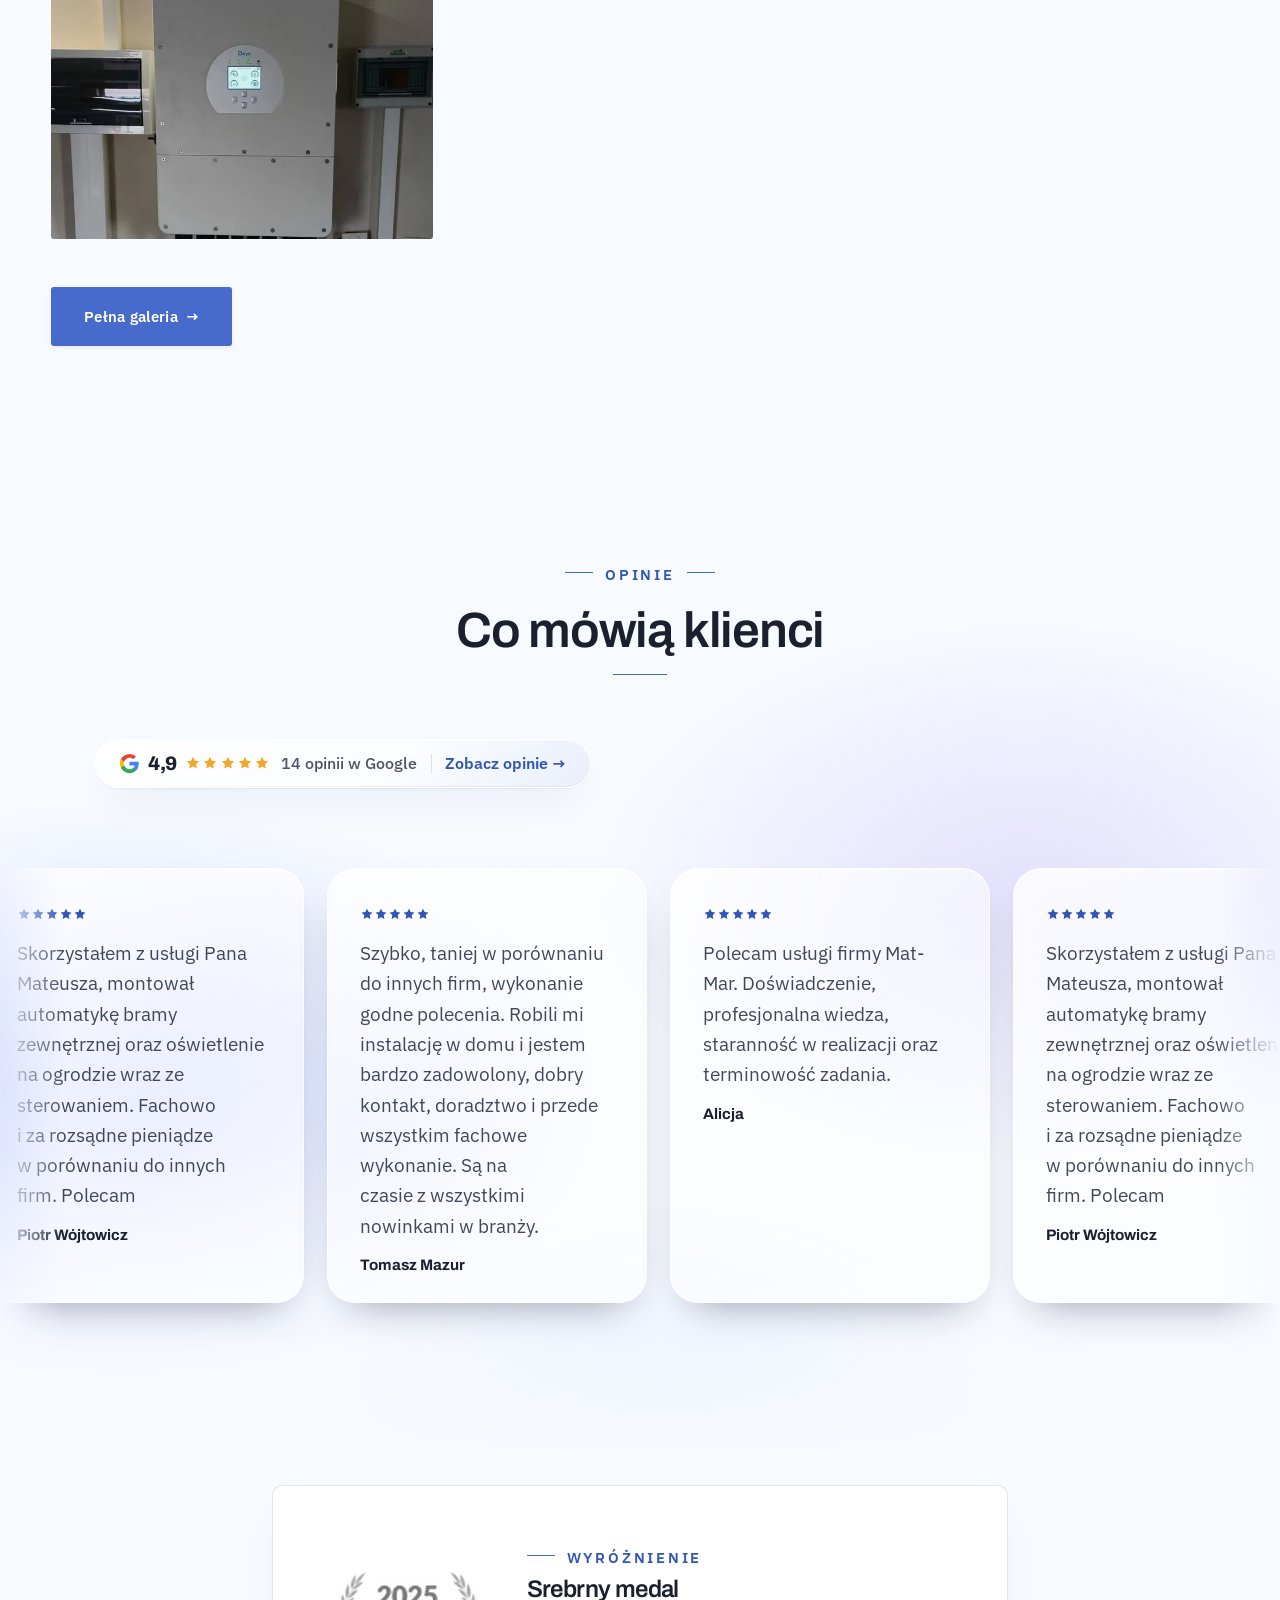
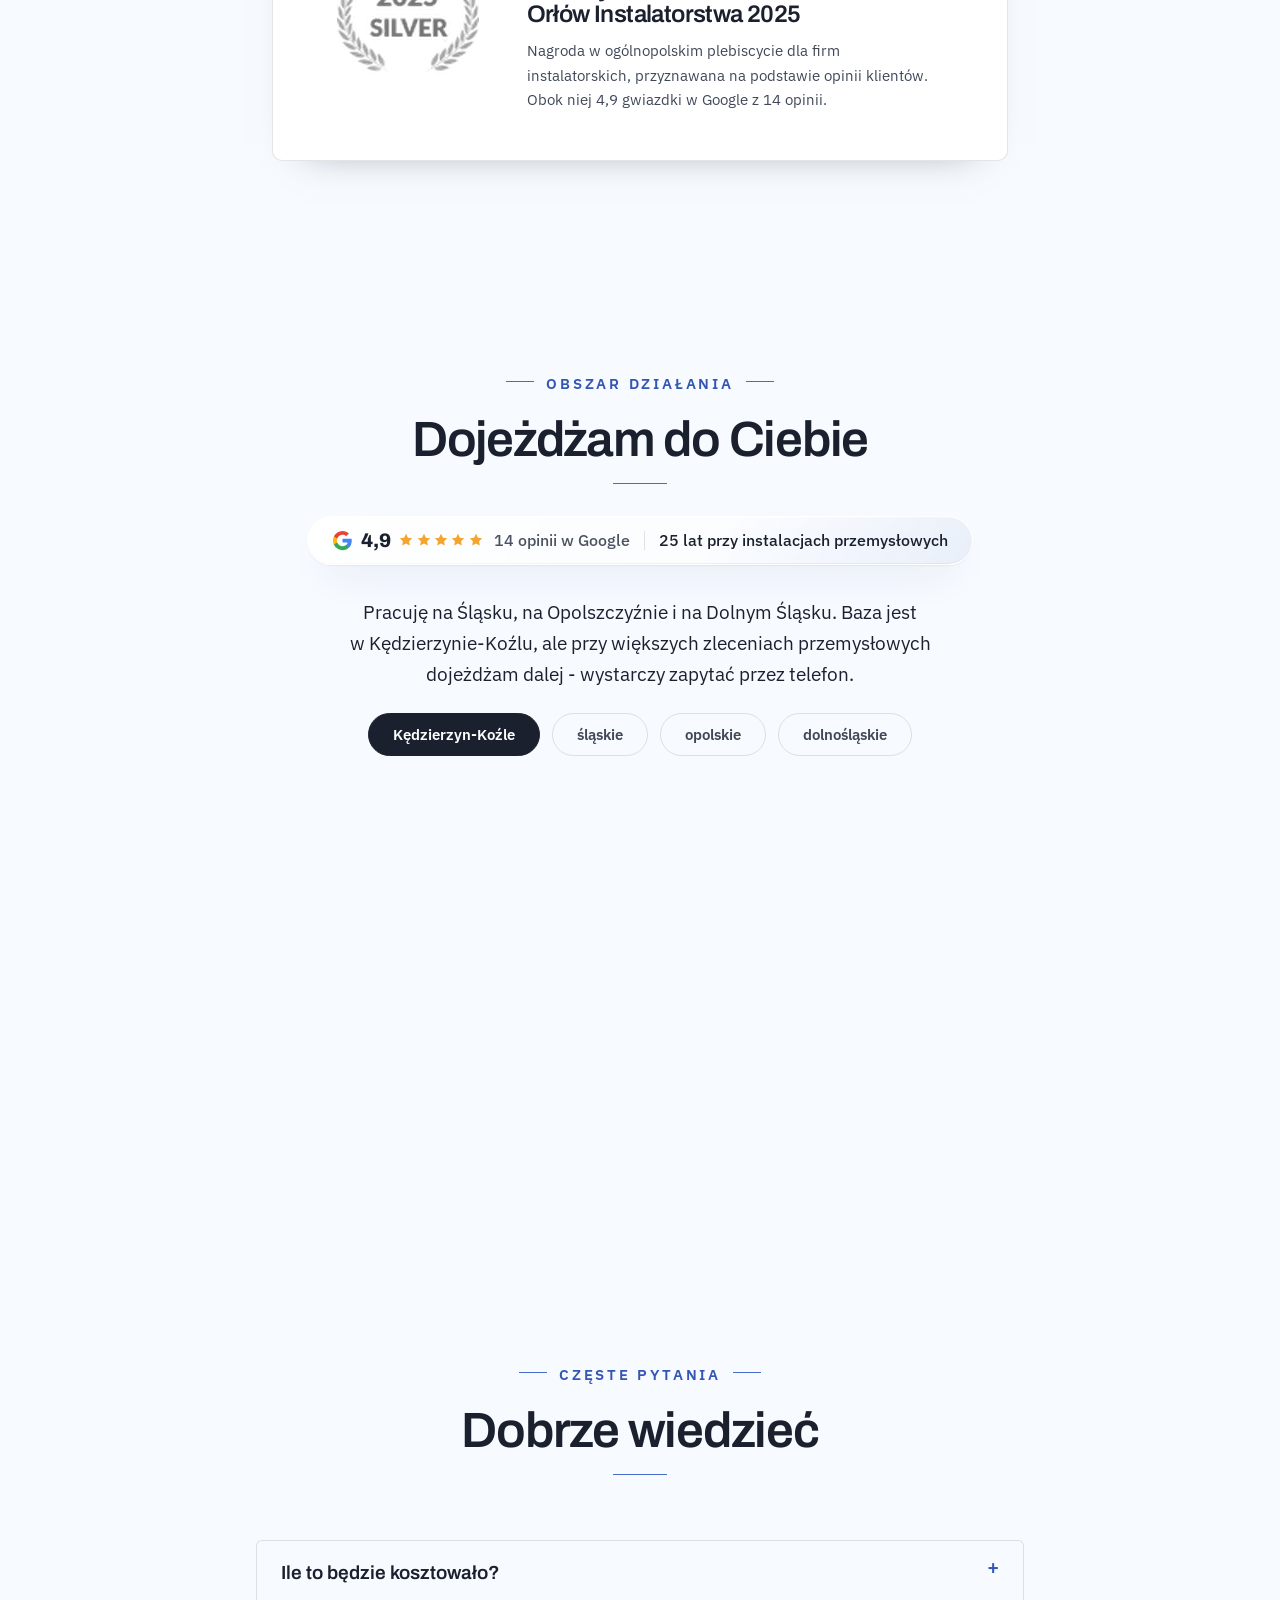
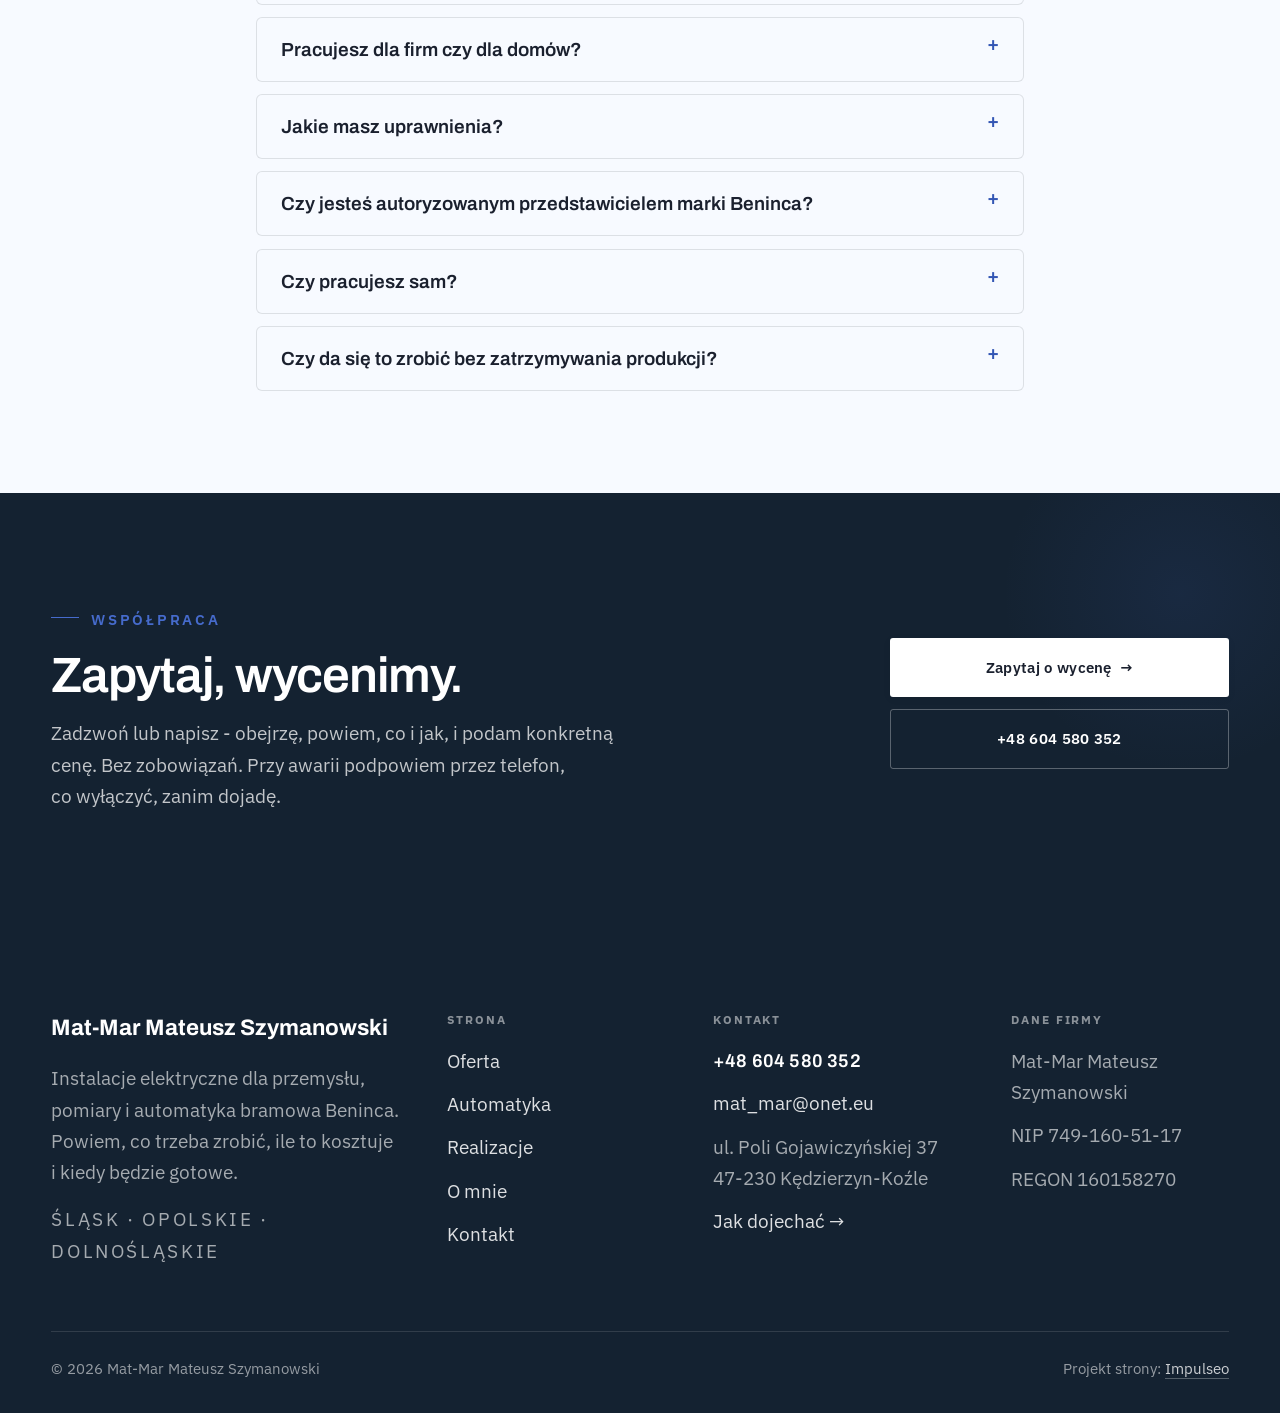
==== commit f1ff5119: "Oddanie: zdjety noindex z 6 stron, robots Allow + Sitemap, sitemap.xml z czystymi adresami, canonica" ====
--- a/index.html
+++ b/index.html
@@ -6,7 +6,6 @@
 <title>Mat-Mar Szymanowski - instalacje elektryczne i automatyka bram</title>
 <meta name="description" content="Instalacje elektryczne dla przemysłu, pomiary z uprawnieniami SEP, kompensacja mocy biernej i automatyka bram Beninca. Kędzierzyn-Koźle i okolice.">
 <link rel="canonical" href="https://mat-mar.com.pl/">
-<meta name="robots" content="noindex, nofollow">
 <meta property="og:type" content="website">
 <meta property="og:locale" content="pl_PL">
 <meta property="og:site_name" content="Mat-Mar Mateusz Szymanowski">
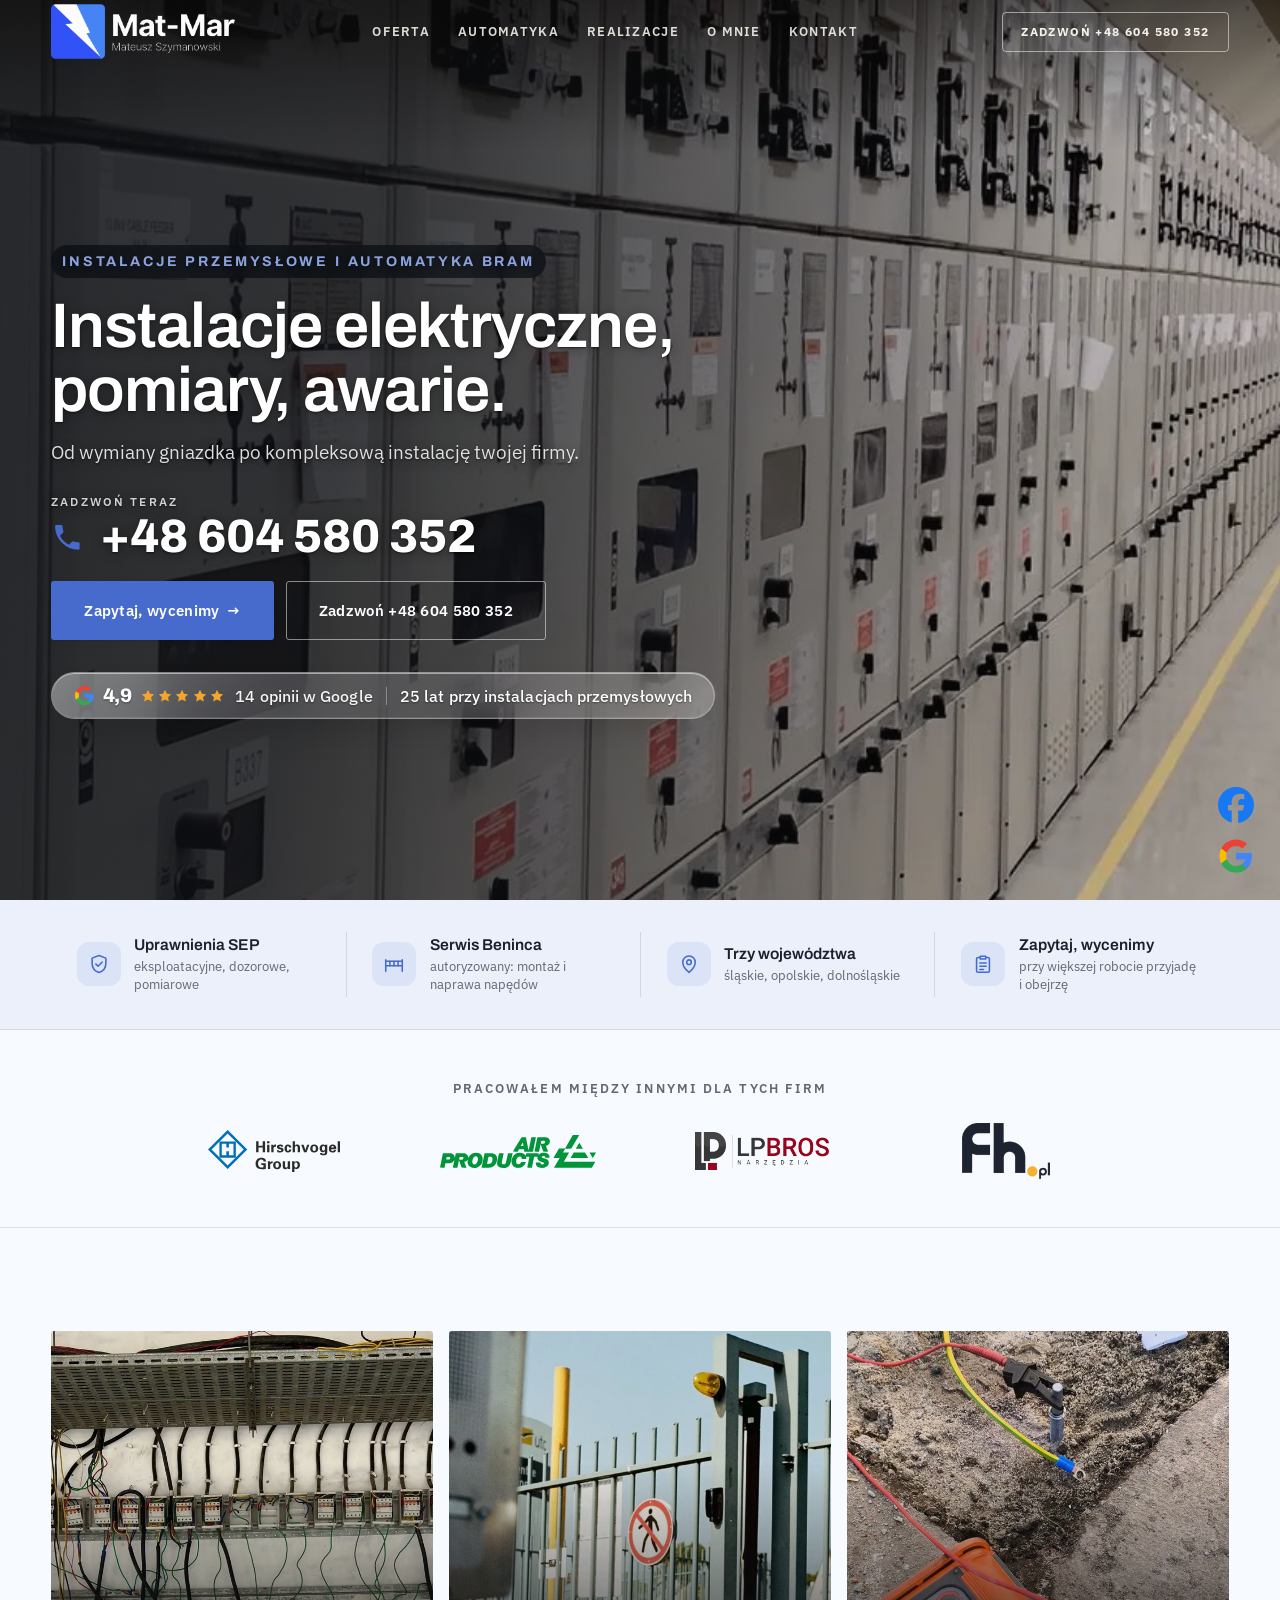
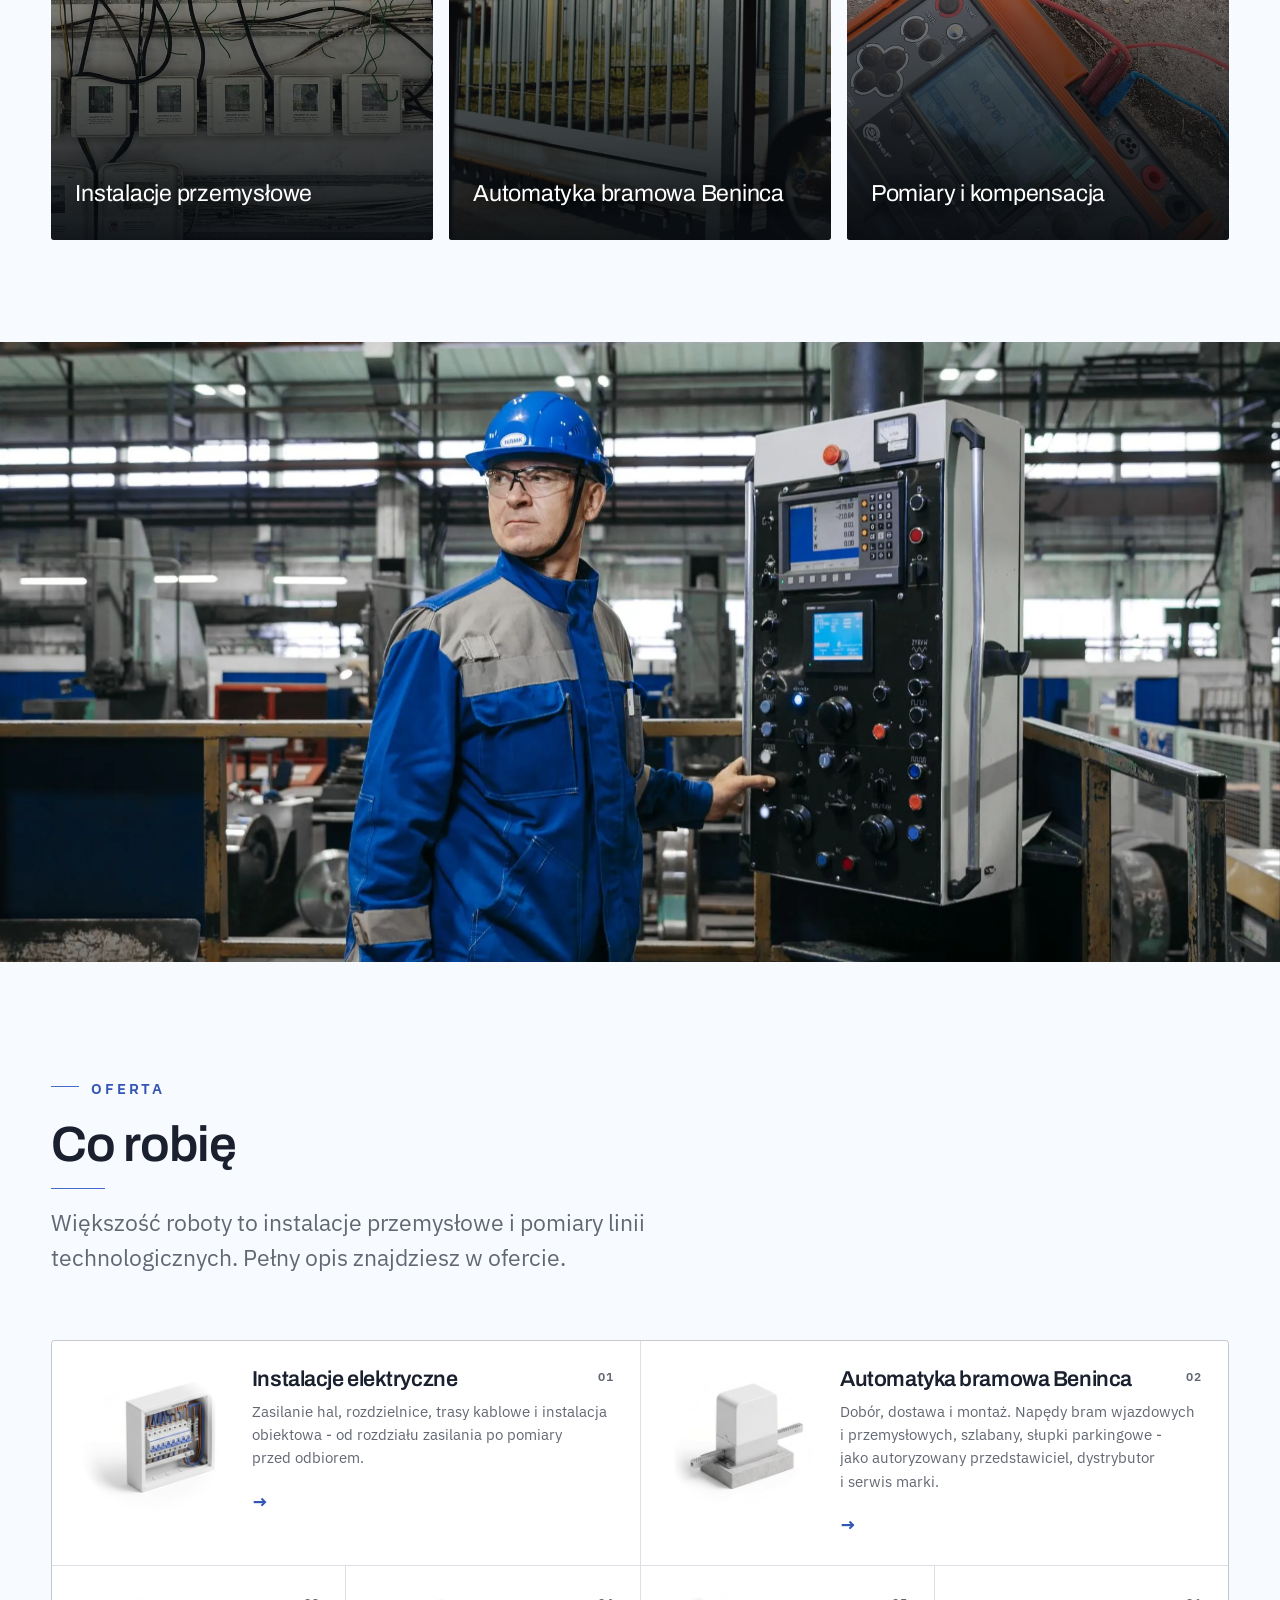
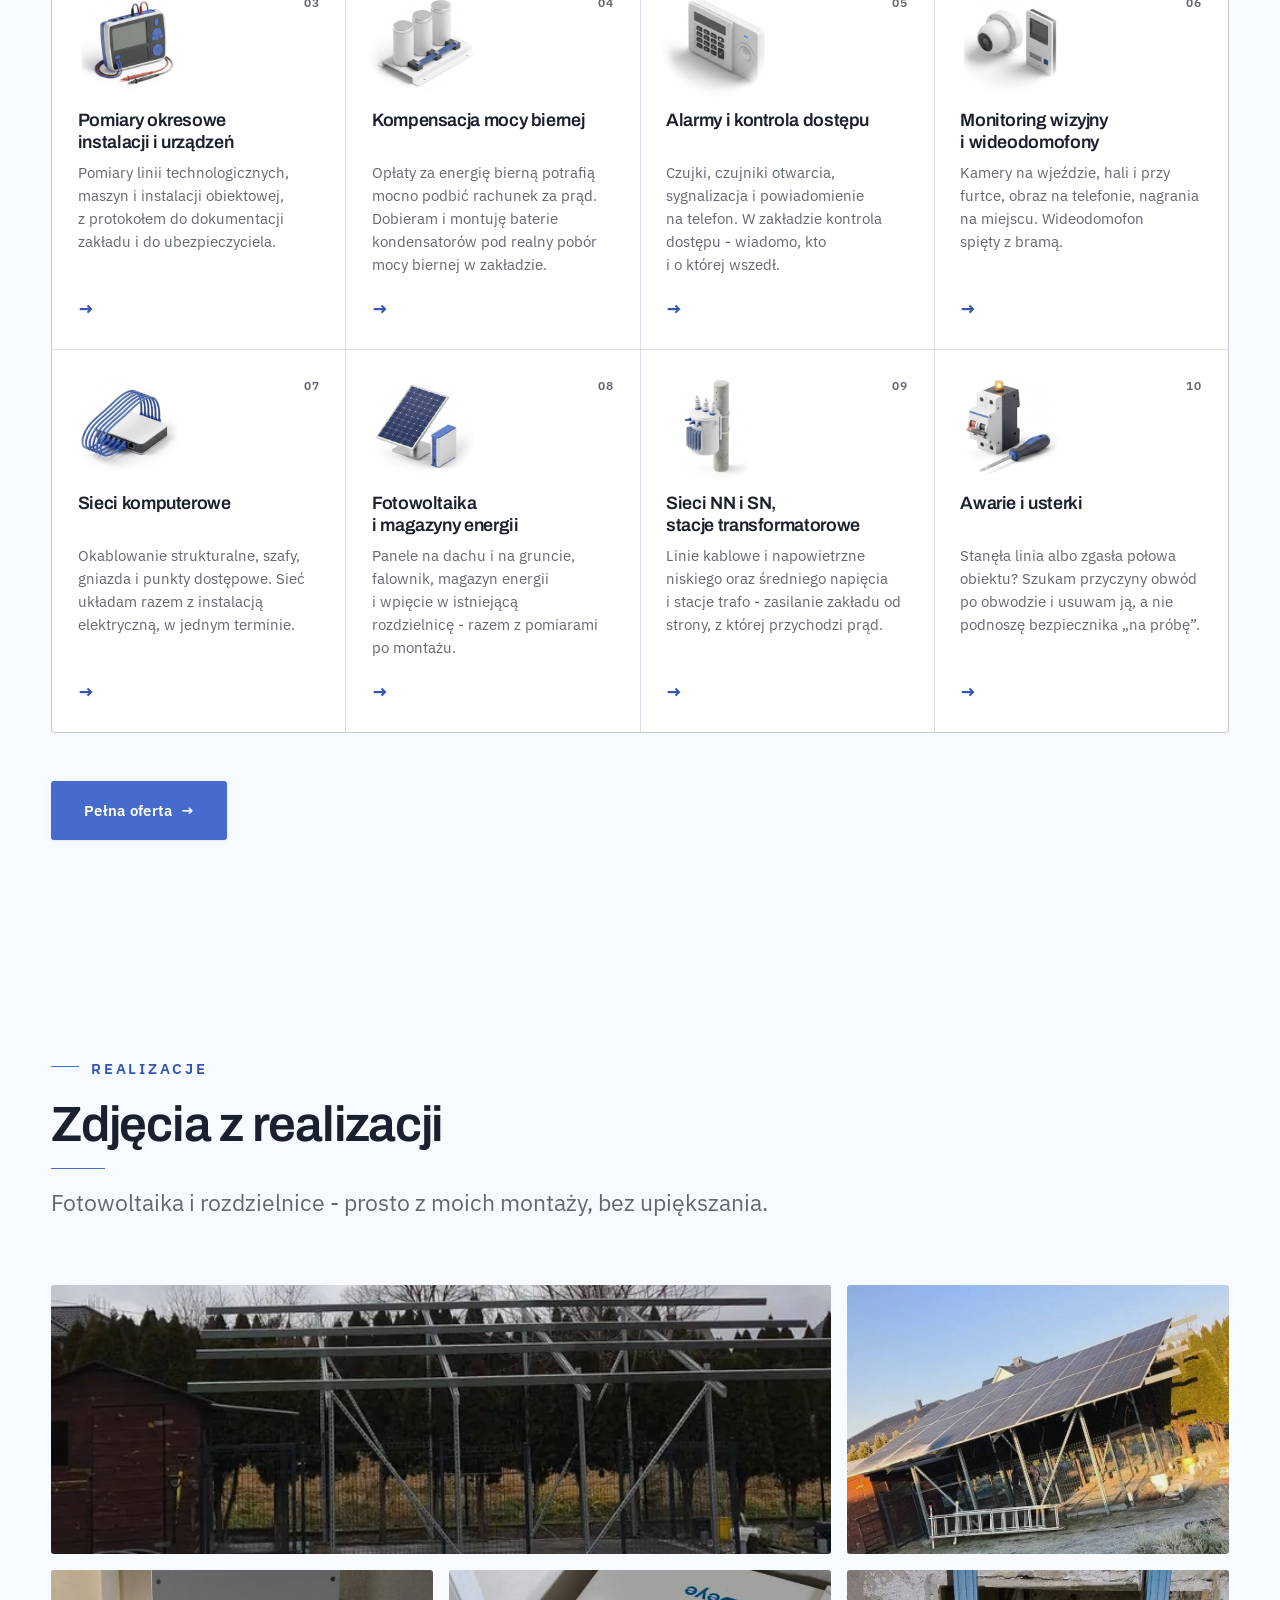
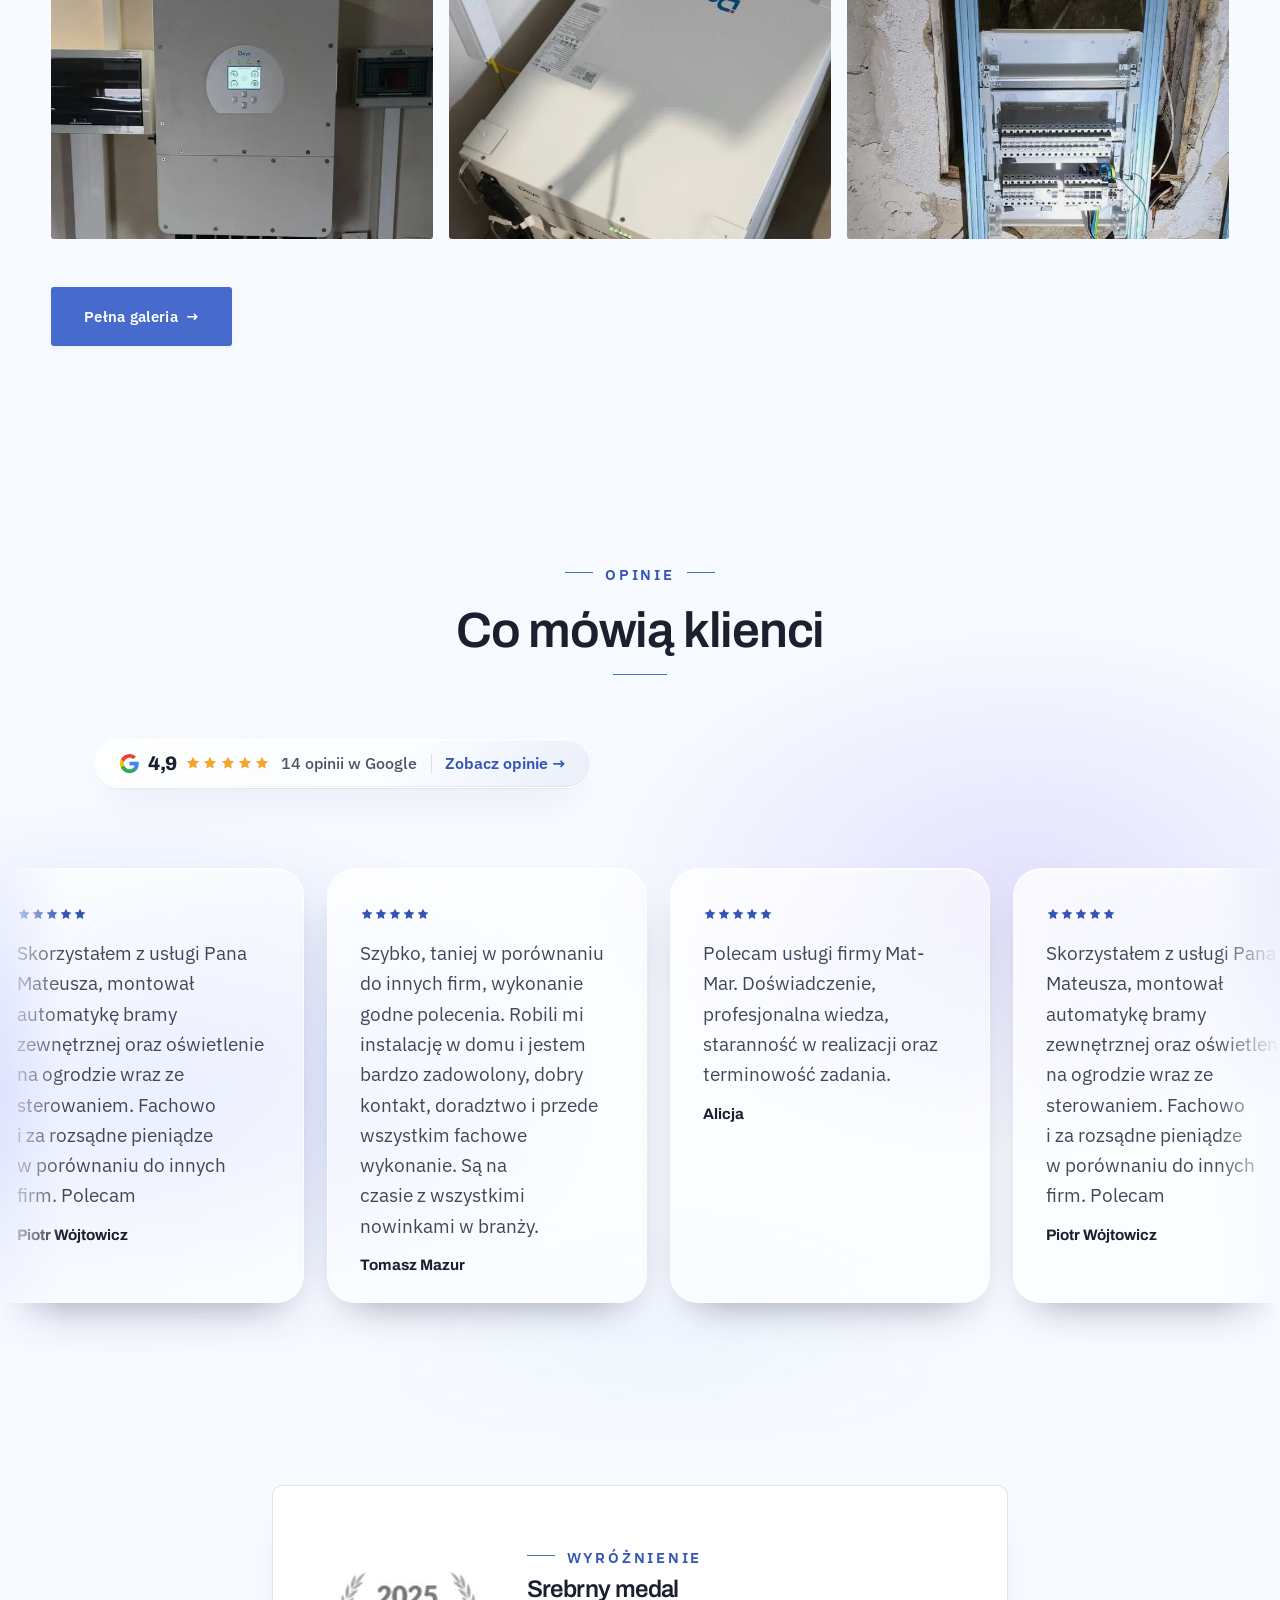
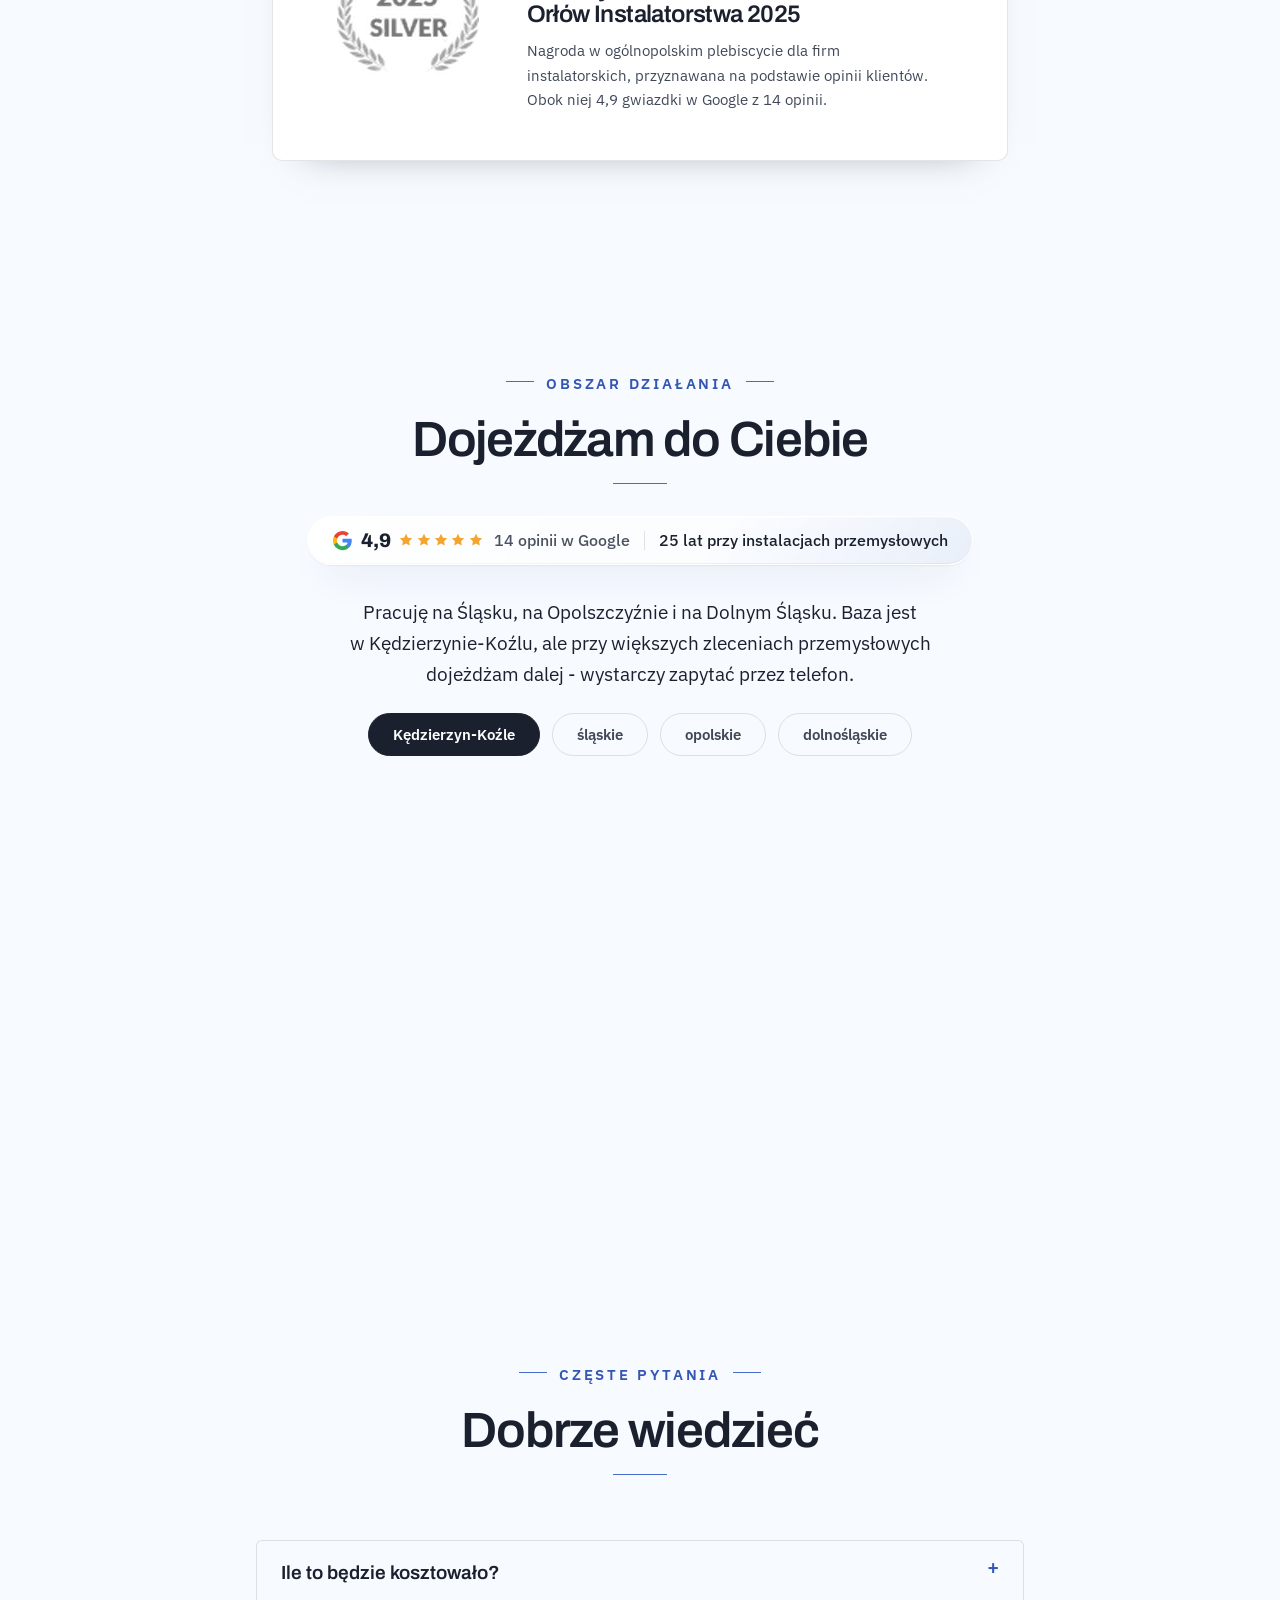
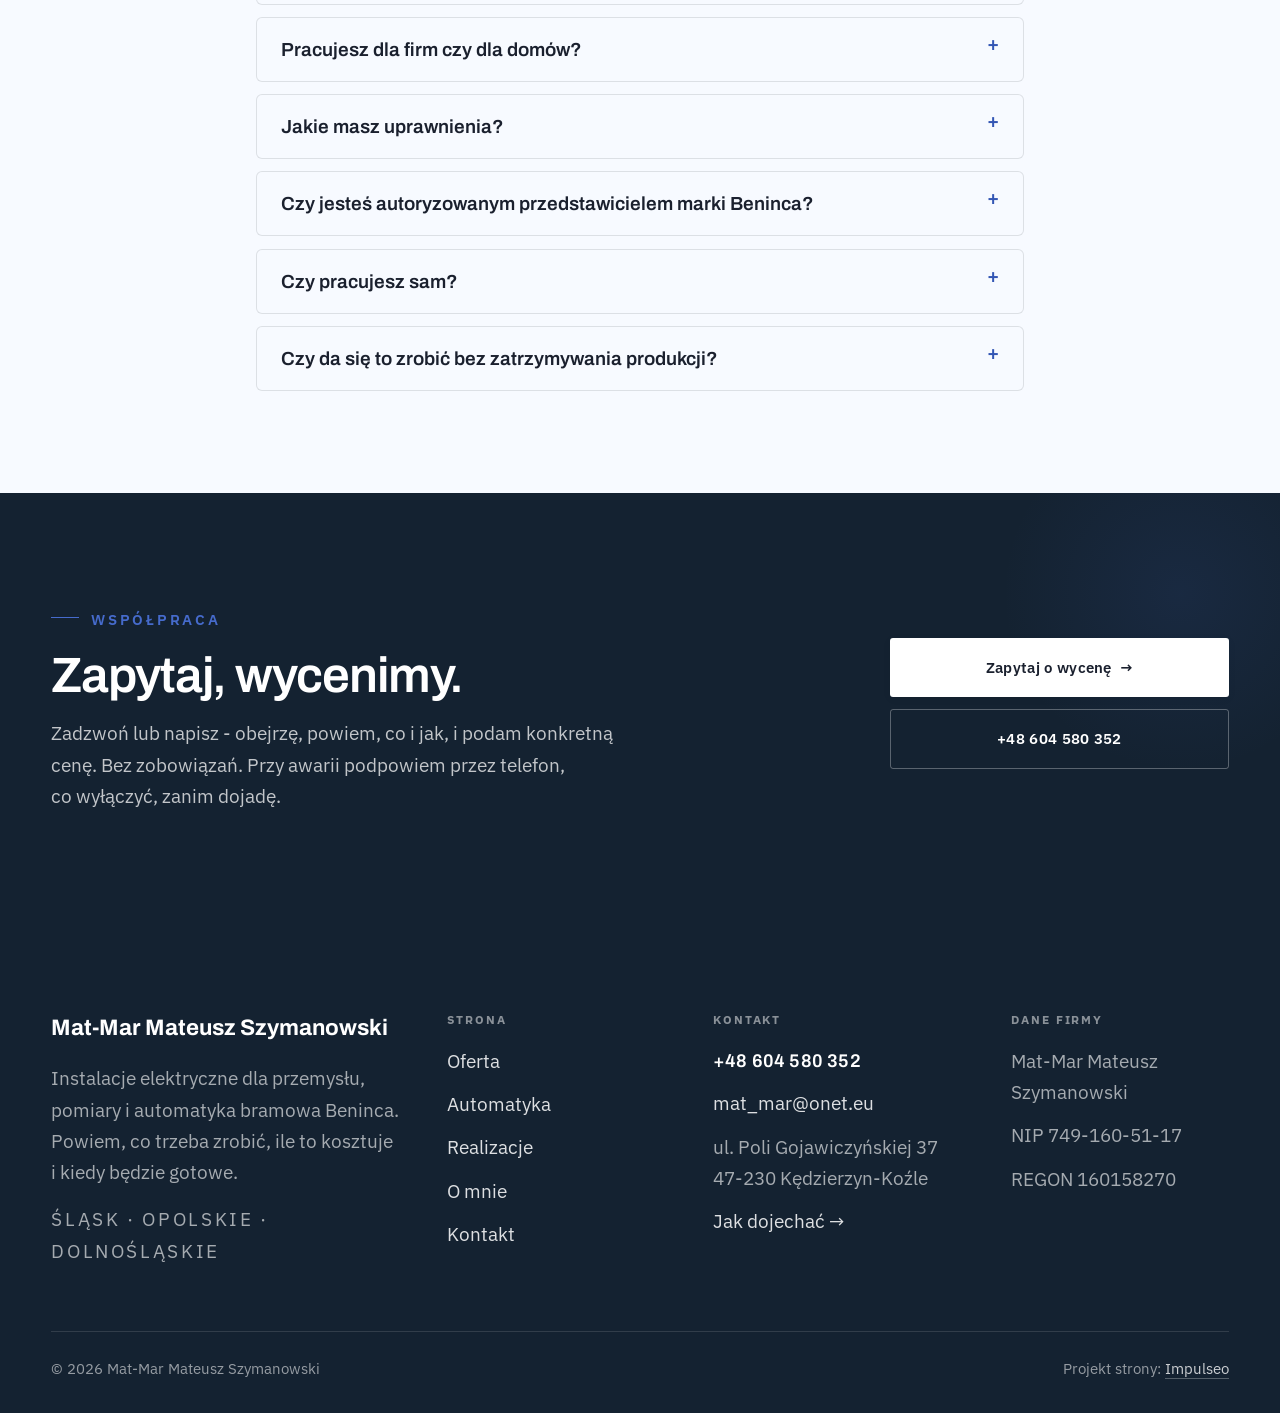
==== commit 05518e33: "Jak dojechac: zapytanie bez nazwy firmy - prowadzilo na wizytowke Google z adresem Powstancow 52 zam" ====
--- a/index.html
+++ b/index.html
@@ -312,7 +312,7 @@
         <a class="foot-tel" href="tel:+48604580352">+48 604 580 352</a>
         <a href="mailto:mat_mar@onet.eu">mat_mar@onet.eu</a>
         <p>ul. Poli Gojawiczyńskiej 37<br><span class="nw"><span class="nw">47-230</span> Kędzierzyn-Koźle</span></p>
-        <a href="https://www.google.com/maps/search/?api=1&amp;query=Mat-Mar%20Poli%20Gojawiczy%C5%84skiej%2037%2C%2047-230%20K%C4%99dzierzyn-Ko%C5%BAle" target="_blank" rel="noopener">Jak dojechać →</a>
+        <a href="https://www.google.com/maps/search/?api=1&amp;query=Poli%20Gojawiczy%C5%84skiej%2037%2C%2047-230%20K%C4%99dzierzyn-Ko%C5%BAle" target="_blank" rel="noopener">Jak dojechać →</a>
       </div>
       <div class="foot-col">
         <h4>Dane firmy</h4>
